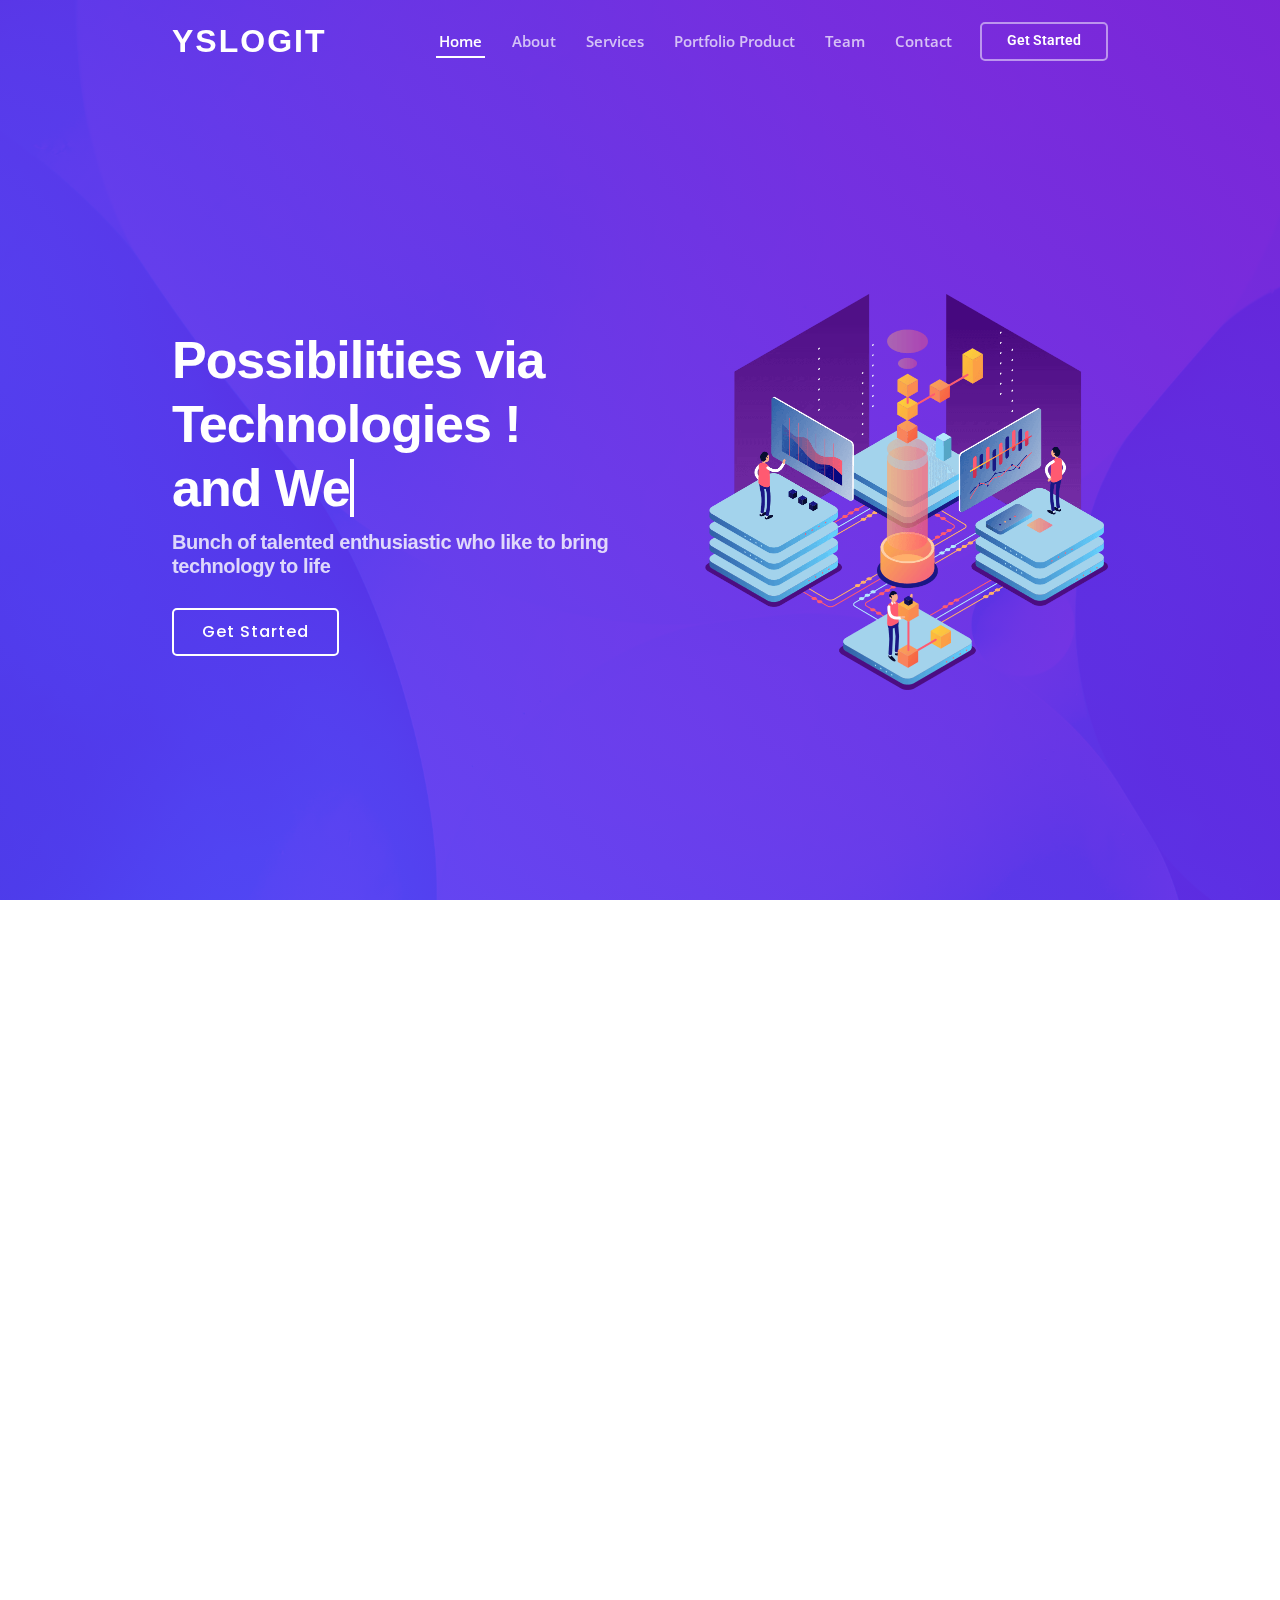
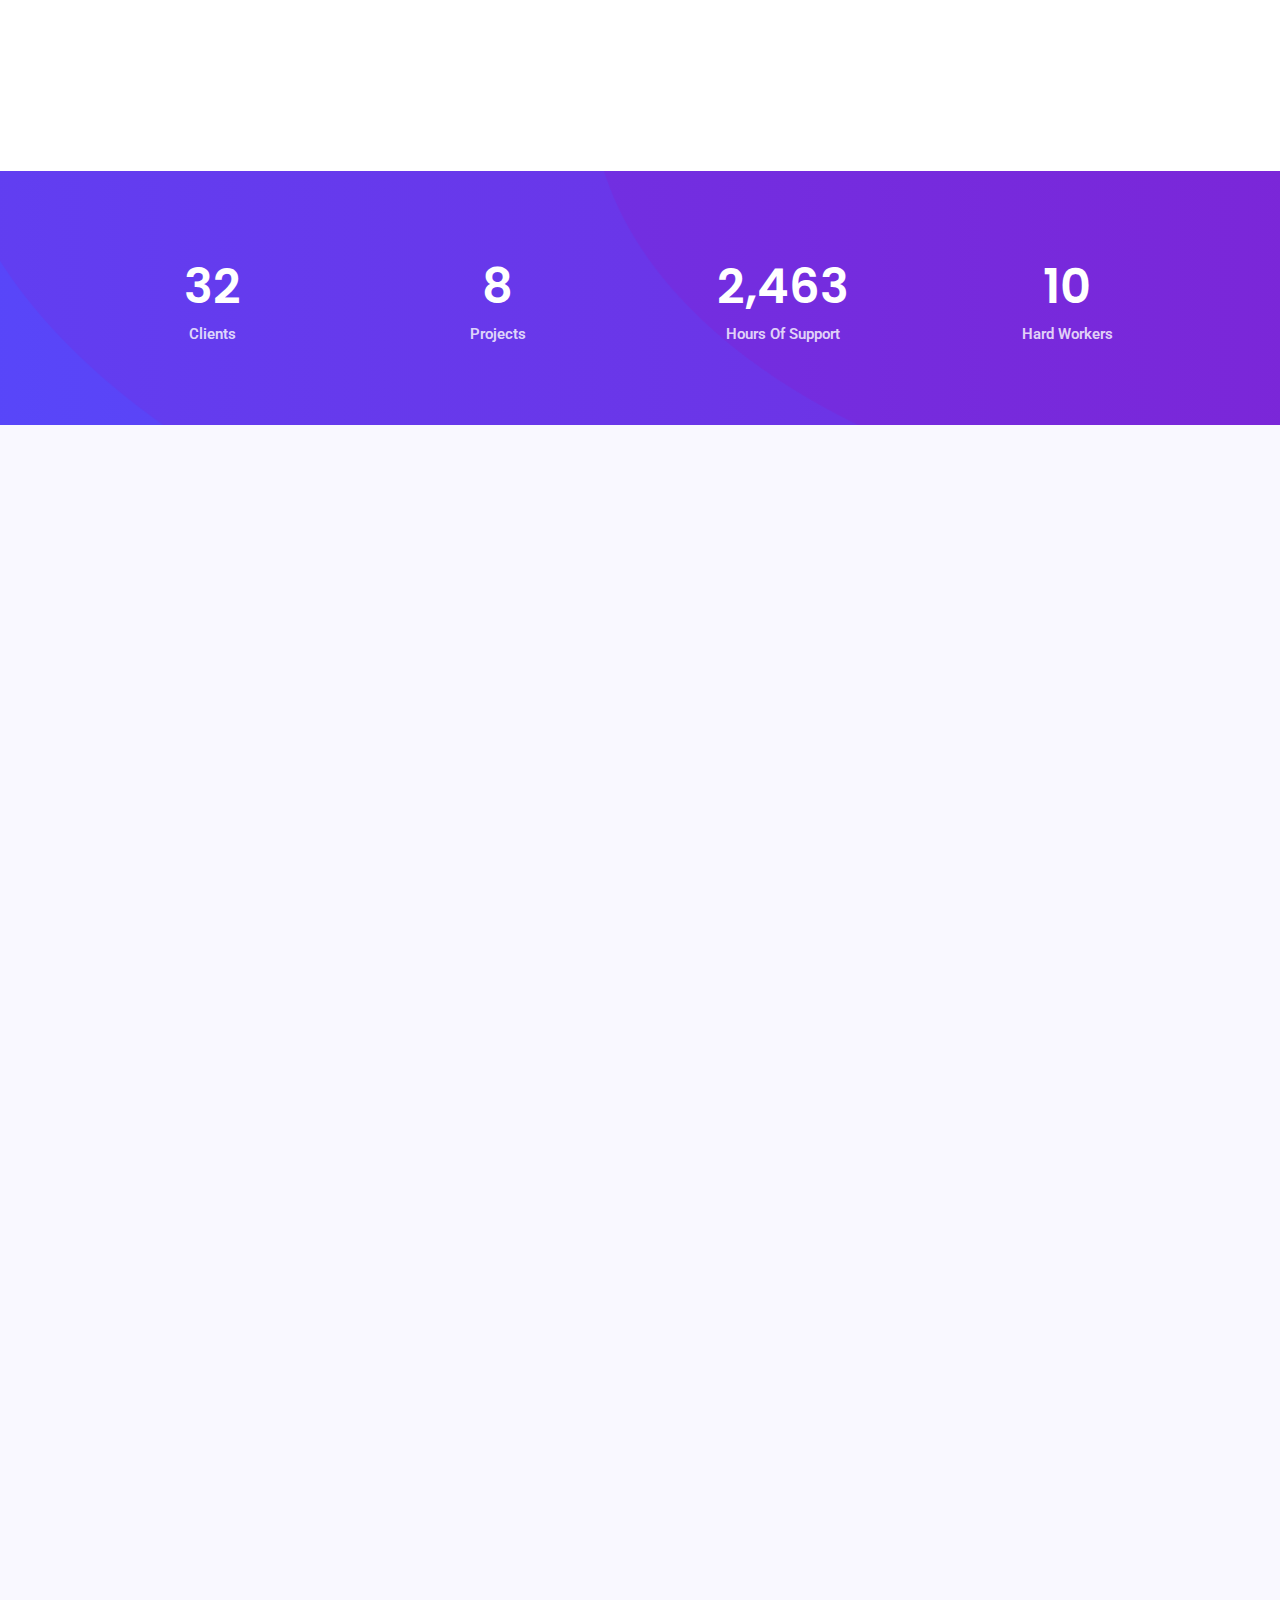
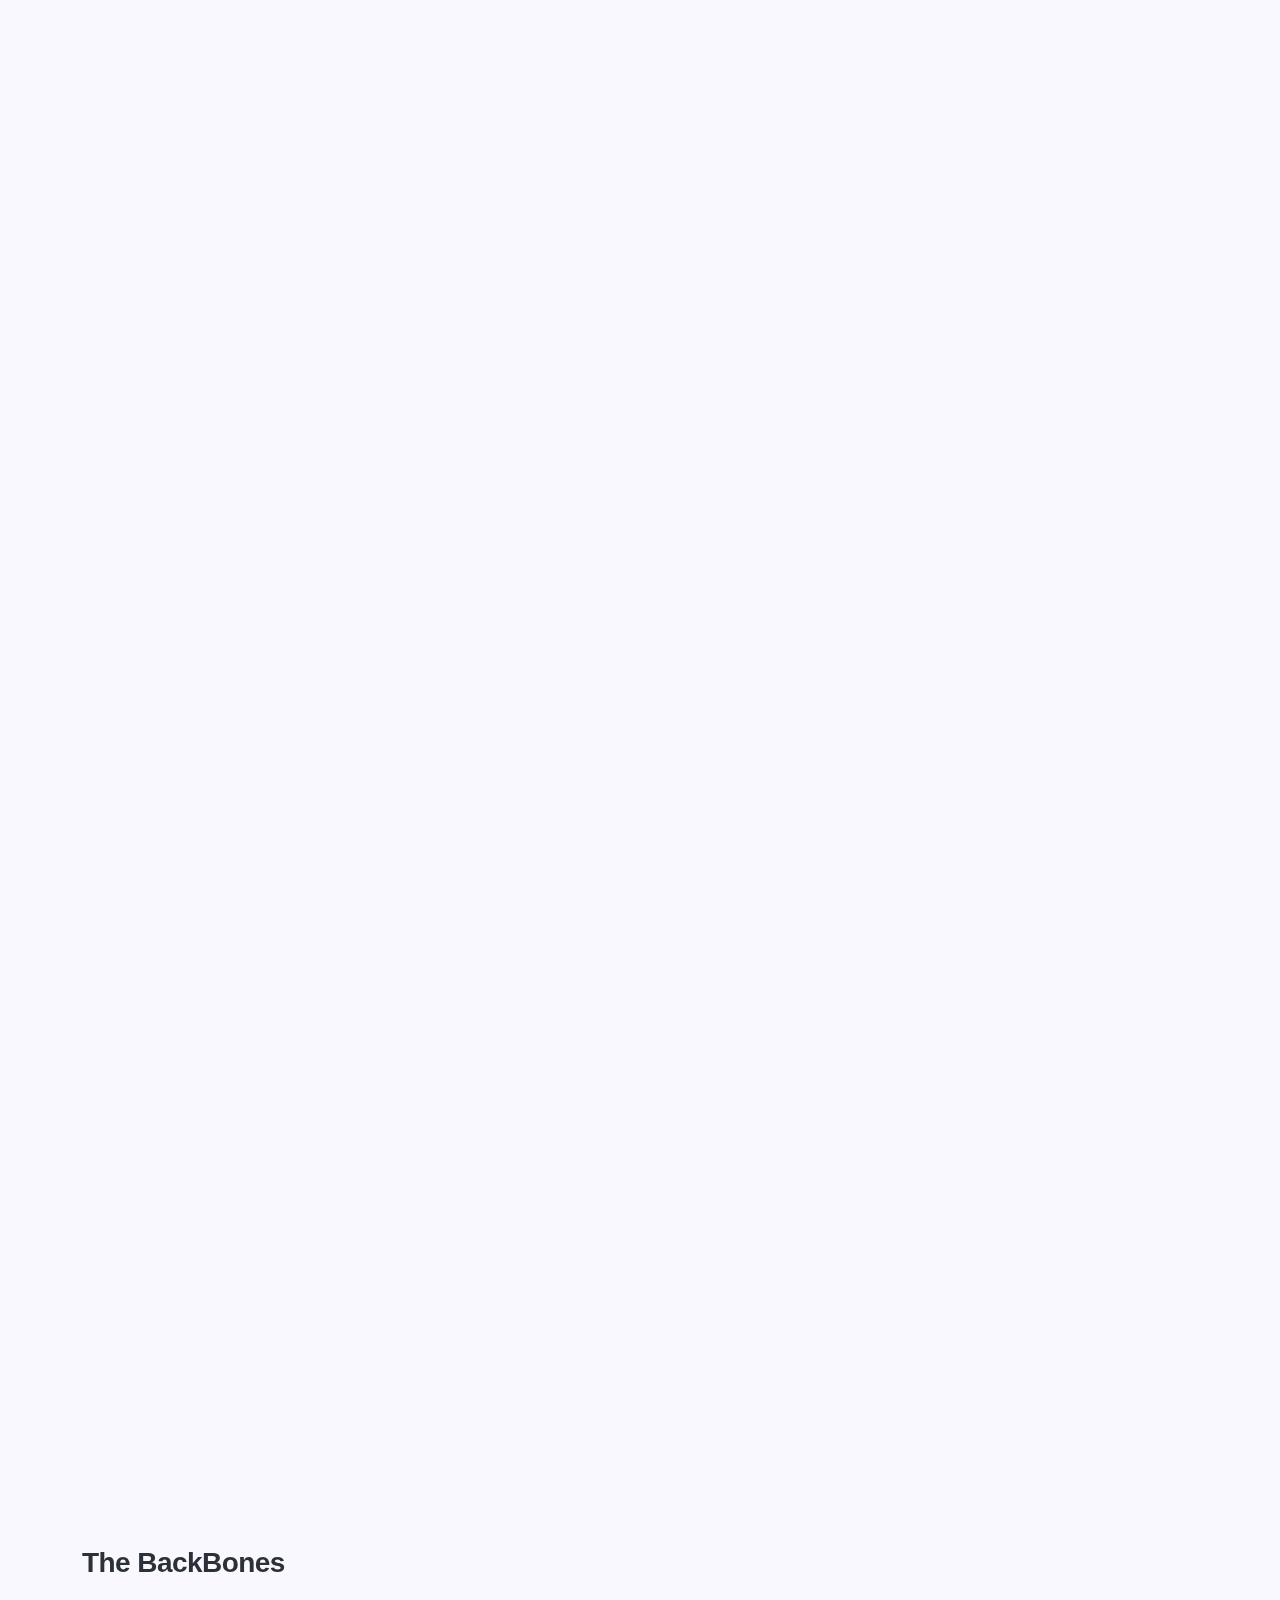
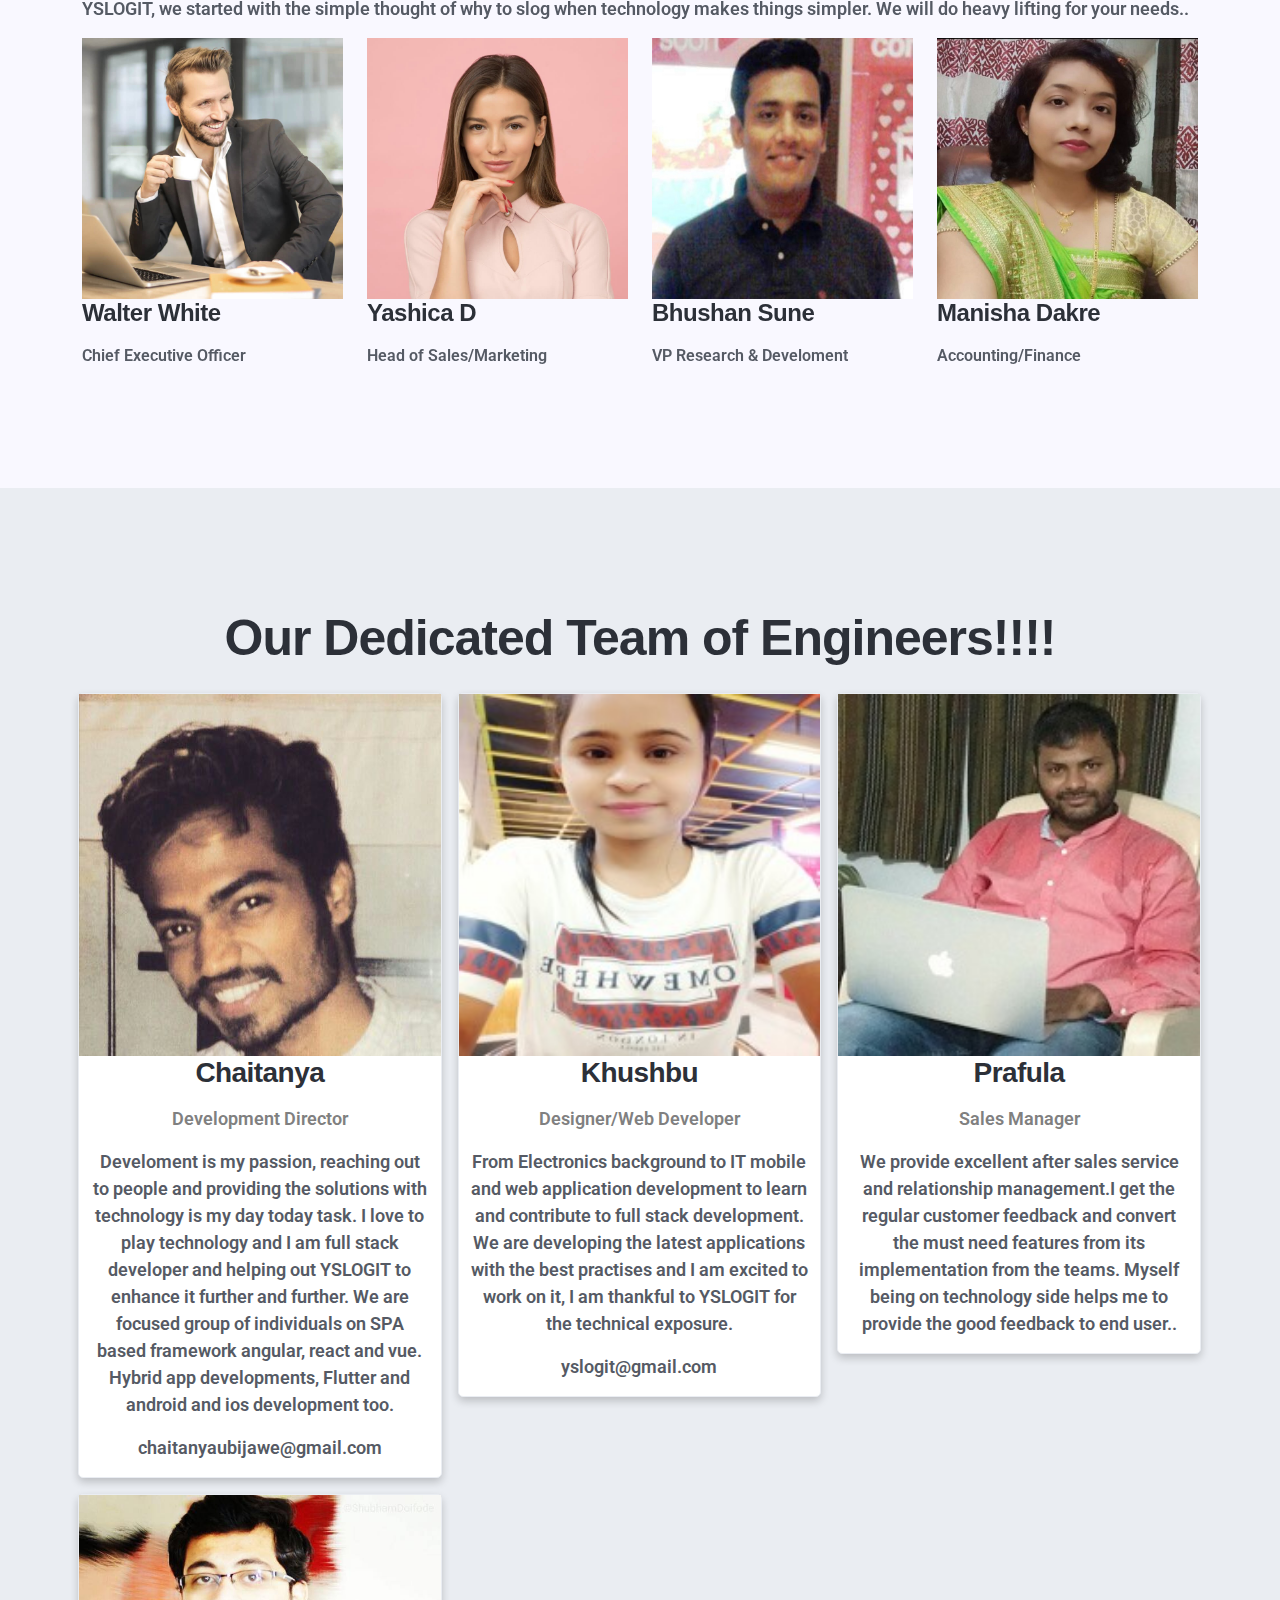
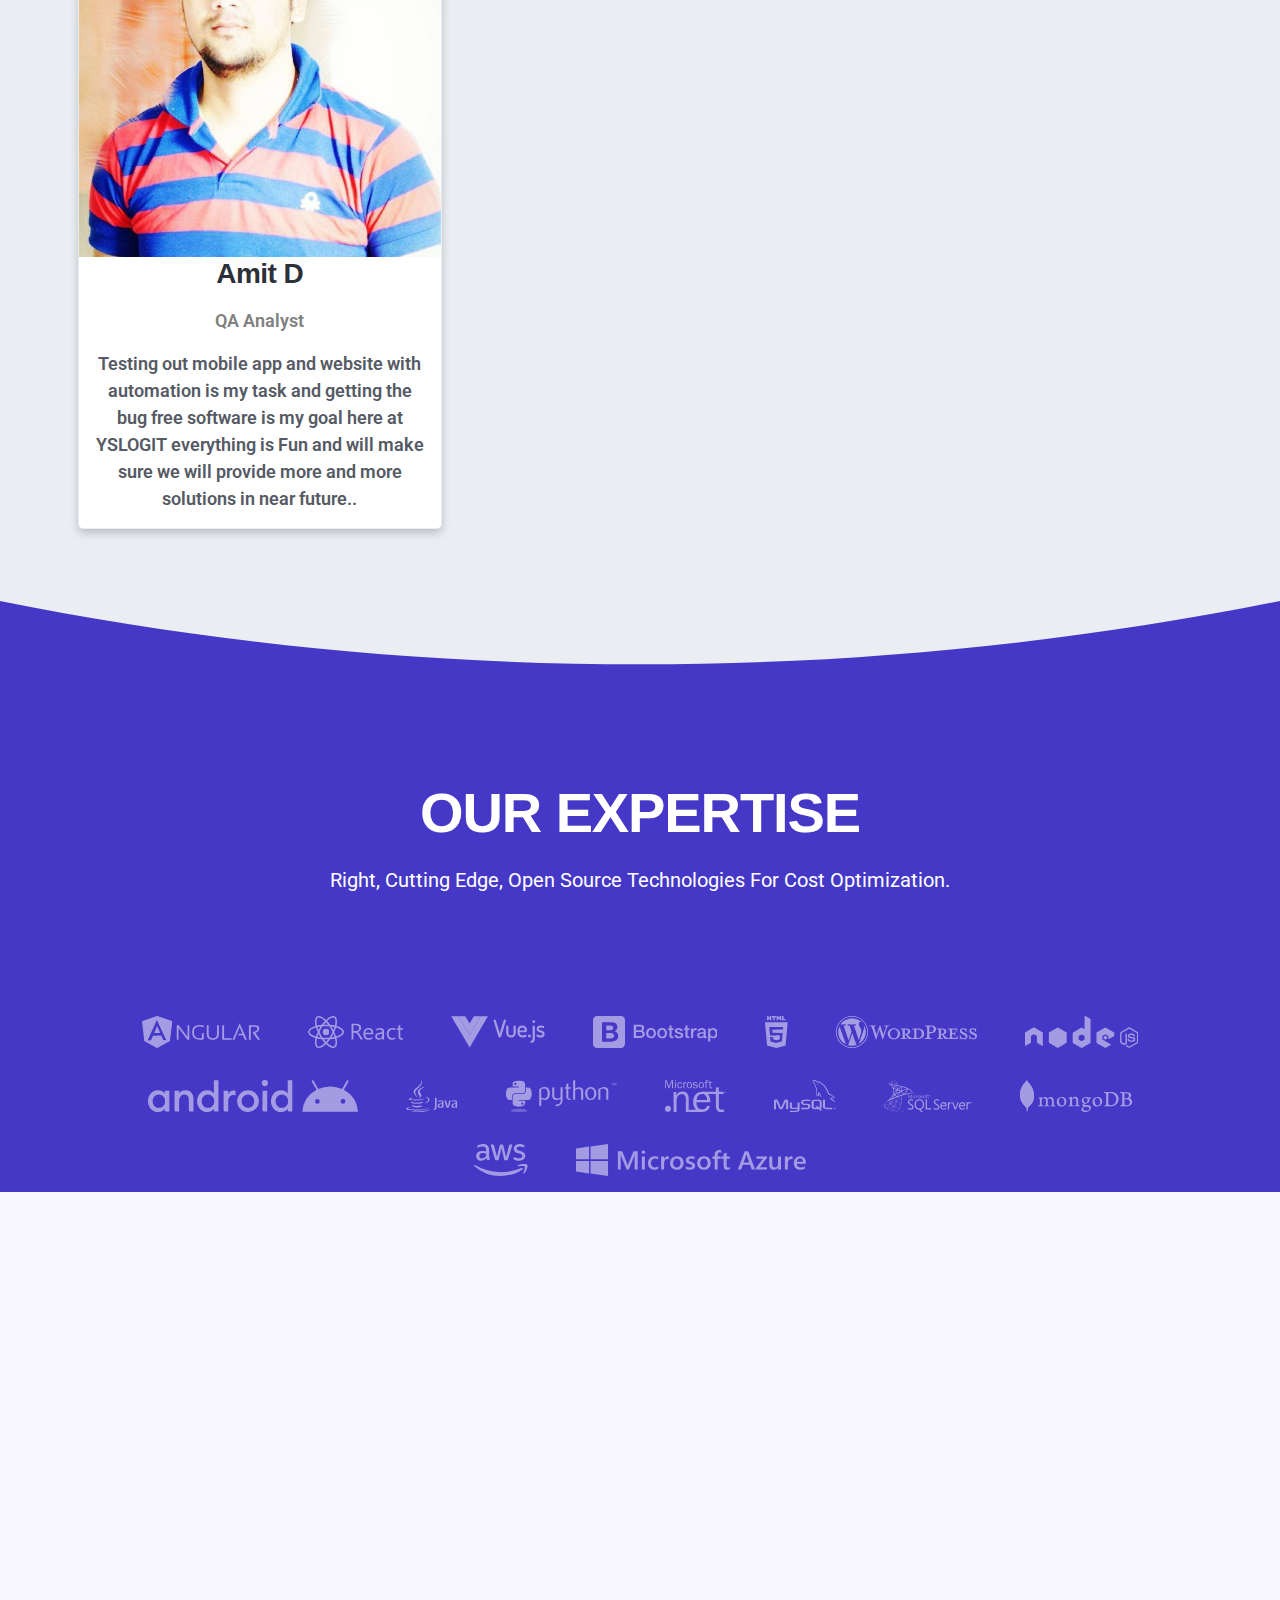
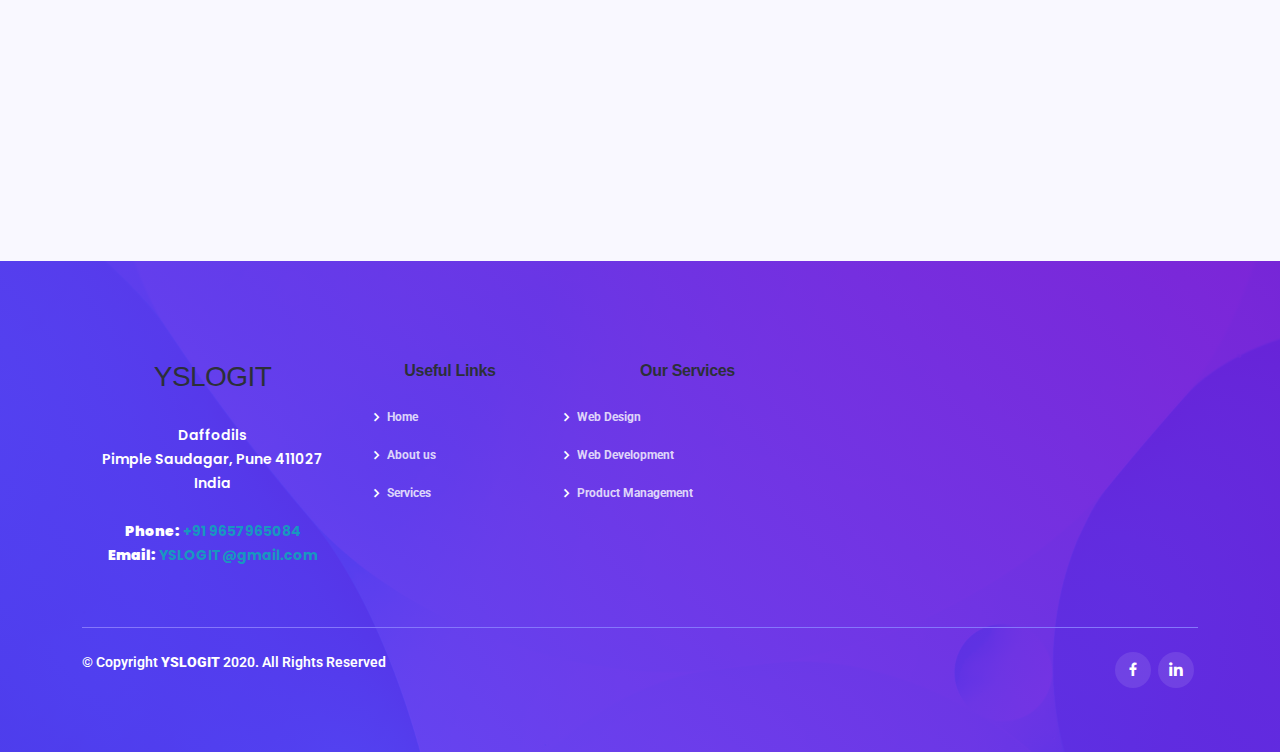
==== index.html @ 1077dcb8 "adding khushbu" ====
<!DOCTYPE html>
<html lang="en">

<head>
  <meta charset="utf-8">
  <meta content="width=device-width, initial-scale=1.0" name="viewport">

  <title>YSLOGIT</title>
  
  <meta content="YSLOGIT, yslogit, APP development" name="keywords">
    <meta name="description" content="YSLOGIT, yslogit,We deliver Mobile apps to help you build a great online presence for your business which will convert visitors into users and grow your business">
    <meta name="author" content="yslogit">
	
  <!-- Favicons -->
  <link href="assets/img/favicon1.png" rel="icon">
  <link href="assets/img/apple-touch-icon.png" rel="apple-touch-icon">

  <!-- Google Fonts -->
  <link href="https://fonts.googleapis.com/css?family=Open+Sans:300,300i,400,400i,600,600i,700,700i|Roboto:300,300i,400,400i,500,500i,600,600i,700,700i|Poppins:300,300i,400,400i,500,500i,600,600i,700,700i" rel="stylesheet">

  <!-- Vendor CSS Files -->
  <link href="assets/vendor/bootstrap/css/bootstrap.min.css" rel="stylesheet">
  <link href="assets/vendor/icofont/icofont.min.css" rel="stylesheet">
  <link href="assets/vendor/boxicons/css/boxicons.min.css" rel="stylesheet">
  <link href="assets/vendor/owl.carousel/assets/owl.carousel.min.css" rel="stylesheet">
  <link href="assets/vendor/venobox/venobox.css" rel="stylesheet">
  <link href="assets/vendor/aos/aos.css" rel="stylesheet">
  <link rel="stylesheet" href="https://unpkg.com/aos@next/dist/aos.css" />
  <!-- Template Main CSS File -->
  <link href="assets/css/style.css" rel="stylesheet">
    <!-- Custom styles for this template -->
    <link href="css/new-age.min.css" rel="stylesheet">
   <link href="css/theme.css" rel="stylesheet">
  
</head>

<body>

  <!-- ======= Header ======= -->
  <header id="header" class="fixed-top ">
    <div class="container-fluid">

      <div class="row justify-content-center">
        <div class="col-xl-9 d-flex align-items-center">
          <h1 class="logo mr-auto"><a href="index.html">YSLOGIT</a></h1>
          <!-- Uncomment below if you prefer to use an image logo -->
           <!--<a href="index.html" class="logo mr-auto"><img src="assets/img/yogilogo.jpg" alt="" class="img-fluid"></a> -->

          <nav class="nav-menu d-none d-lg-block">
            <ul>
              <li class="active"><a href="index.html">Home</a></li>
              <li><a href="#about">About</a></li>
              <li><a href="#services">Services</a></li>
              <li><a href="apps/index.html">Portfolio Product</a></li>
              <li><a href="#team">Team</a></li>
              <!--li class="drop-down"><a href="">Drop Down</a>
                <ul>
                  <li><a href="#">Drop Down 1</a></li>
                  <li class="drop-down"><a href="#">Deep Drop Down</a>
                    <ul>
                      <li><a href="#">Deep Drop Down 1</a></li>
                      <li><a href="#">Deep Drop Down 2</a></li>
                      <li><a href="#">Deep Drop Down 3</a></li>
                      <li><a href="#">Deep Drop Down 4</a></li>
                      <li><a href="#">Deep Drop Down 5</a></li>
                    </ul>
                  </li>
                  <li><a href="#">Drop Down 2</a></li>
                  <li><a href="#">Drop Down 3</a></li>
                  <li><a href="#">Drop Down 4</a></li>
                </ul>
              </li-->
              <li><a href="#contact">Contact</a></li>

            </ul>
          </nav><!-- .nav-menu -->

          <a href="#about" class="get-started-btn scrollto">Get Started</a>
        </div>
      </div>

    </div>
  </header><!-- End Header -->

  <!-- ======= Hero Section ======= -->
  <section id="hero" class="d-flex align-items-center">

    <div class="container-fluid" data-aos="fade-up">
      <div class="row justify-content-center">
        <div class="col-xl-5 col-lg-6 pt-3 pt-lg-0 order-2 order-lg-1 d-flex flex-column justify-content-center">
          <h1>Possibilities via Technologies !</h1>
  <h1>
  <a href="" class="typewrite" data-period="2000" data-type='[ "and We are YSLOGIT ", "Connected World !", "Connected Life !","Your Vision, Our goal !", "We Code 01010 !", "Lets do it !" ]'>
    <span class="wrap"></span>
  </a>
</h1>
          <h2>Bunch of talented enthusiastic who like to bring technology to life</h2>
          <div><a href="#about" class="btn-get-started scrollto">Get Started</a></div>
        </div>
        <div class="col-xl-4 col-lg-6 order-1 order-lg-2 hero-img" data-aos="zoom-in" data-aos-delay="150">
          <img src="assets/img/hero-img.png" class="img-fluid animated" alt="">
        </div>
      </div>
    </div>

  </section><!-- End Hero -->

  <main id="main">

    <!-- ======= About Section ======= -->
    <section id="about" class="about">
      <div class="container">

        <div class="row">
          <div class="col-lg-6 order-1 order-lg-2" data-aos="zoom-in" data-aos-delay="150">
            <img src="assets/img/about.png" class="img-fluid" alt="">
          </div>
          <div class="col-lg-6 pt-4 pt-lg-0 order-2 order-lg-1 content" data-aos="fade-right">
            <h3>Partners to achieve your development goals</h3>
            <p class="font-italic">
              Technology always carries the greater responsibility of being utilized and efficiently to solve the day-to-day problems.
            </p>
            <ul>
              <li><i class="icofont-check-circled"></i> Customer is our first priority. </li>
			  <li><i class="icofont-check-circled"></i> Agile Open Source development. </li>
              <li><i class="icofont-check-circled"></i> With you from inception to go-live.</li>
			  <li><i class="icofont-check-circled"></i> Karma driven is our buzzword.</li>
			  <li><i class="icofont-check-circled"></i> Product development.</li>
			  <li><i class="icofont-check-circled"></i> Hybrid app development.</li>
			  <li><i class="icofont-check-circled"></i> Android app development.</li>
			  <li><i class="icofont-check-circled"></i> SPA frameworks angular, react, vue.js</li>
			  <li><i class="icofont-check-circled"></i> Google Flutter apps.</li>
			  <li><i class="icofont-check-circled"></i> WordPress development.</li>
			  <li><i class="icofont-check-circled"></i> Remote Resource 100% dedicated to your work.</li>
              <li><i class="icofont-check-circled"></i> Developers friendly and Great workplace in true sense.</li>
            </ul>
            <a href="#services" class="read-more">Read More <i class="icofont-long-arrow-right"></i></a>
          </div>
        </div>

      </div>
    </section><!-- End About Section -->

    <!-- ======= Counts Section ======= -->
    <section id="counts" class="counts">
      <div class="container">

        <div class="row counters">

          <div class="col-lg-3 col-6 text-center">
            <span data-toggle="counter-up">32</span>
            <p>Clients</p>
          </div>

          <div class="col-lg-3 col-6 text-center">
            <span data-toggle="counter-up">8</span>
            <p>Projects</p>
          </div>

          <div class="col-lg-3 col-6 text-center">
            <span data-toggle="counter-up">2,463</span>
            <p>Hours Of Support</p>
          </div>

          <div class="col-lg-3 col-6 text-center">
            <span data-toggle="counter-up">10</span>
            <p>Hard Workers</p>
          </div>

        </div>

      </div>
    </section><!-- End Counts Section -->

    <!-- ======= Services Section ======= -->
    <section id="services" class="services section-bg">
      <div class="container" data-aos="fade-up">

        <div class="section-title">
          <h2>Services</h2>
          <p>We are glad to offer you our services with commitment and ownership.</p>
        </div>

        <div class="row">
          <div class="col-lg-4 col-md-6 d-flex align-items-stretch" data-aos="zoom-in" data-aos-delay="100">
            <div class="icon-box iconbox-blue">
              <div class="icon">
                <svg width="100" height="100" viewBox="0 0 600 600" xmlns="http://www.w3.org/2000/svg">
                  <path stroke="none" stroke-width="0" fill="#f5f5f5" d="M300,521.0016835830174C376.1290562159157,517.8887921683347,466.0731472004068,529.7835943286574,510.70327084640275,468.03025145048787C554.3714126377745,407.6079735673963,508.03601936045806,328.9844924480964,491.2728898941984,256.3432110539036C474.5976632858925,184.082847569629,479.9380746630129,96.60480741107993,416.23090153303,58.64404602377083C348.86323505073057,18.502131276798302,261.93793281208167,40.57373210992963,193.5410806939664,78.93577620505333C130.42746243093433,114.334589627462,98.30271207620316,179.96522072025542,76.75703585869454,249.04625023123273C51.97151888228291,328.5150500222984,13.704378332031375,421.85034740162234,66.52175969318436,486.19268352777647C119.04800174914682,550.1803526380478,217.28368757567262,524.383925680826,300,521.0016835830174"></path>
                </svg>
                <i class="bx bxl-dribbble"></i>
              </div>
              <h4><a href="">Web/Mobile App Development</a></h4>
              <p>The experience professional to serve you better, doing web, android and ios Developments</p>
            </div>
          </div>

          <div class="col-lg-4 col-md-6 d-flex align-items-stretch mt-4 mt-md-0" data-aos="zoom-in" data-aos-delay="200">
            <div class="icon-box iconbox-orange ">
              <div class="icon">
                <svg width="100" height="100" viewBox="0 0 600 600" xmlns="http://www.w3.org/2000/svg">
                  <path stroke="none" stroke-width="0" fill="#f5f5f5" d="M300,582.0697525312426C382.5290701553225,586.8405444964366,449.9789794690241,525.3245884688669,502.5850820975895,461.55621195738473C556.606425686781,396.0723002908107,615.8543463187945,314.28637112970534,586.6730223649479,234.56875336149918C558.9533121215079,158.8439757836574,454.9685369536778,164.00468322053177,381.49747125262974,130.76875717737553C312.15926192815925,99.40240125094834,248.97055460311594,18.661163978235184,179.8680185752513,50.54337015887873C110.5421016452524,82.52863877960104,119.82277516462835,180.83849132639028,109.12597500060166,256.43424936330496C100.08760227029461,320.3096726198365,92.17705696193138,384.0621239912766,124.79988738764834,439.7174275375508C164.83382741302287,508.01625554203684,220.96474134820875,577.5009287672846,300,582.0697525312426"></path>
                </svg>
                <i class="bx bx-file"></i>
              </div>
              <h4><a href="">J2EE Consultancy/Architecture services</a></h4>
              <p>Strong industry professional, with great experience to help you better</p>
            </div>
          </div>

          <div class="col-lg-4 col-md-6 d-flex align-items-stretch mt-4 mt-lg-0" data-aos="zoom-in" data-aos-delay="300">
            <div class="icon-box iconbox-pink">
              <div class="icon">
                <svg width="100" height="100" viewBox="0 0 600 600" xmlns="http://www.w3.org/2000/svg">
                  <path stroke="none" stroke-width="0" fill="#f5f5f5" d="M300,541.5067337569781C382.14930387511276,545.0595476570109,479.8736841581634,548.3450877840088,526.4010558755058,480.5488172755941C571.5218469581645,414.80211281144784,517.5187510058486,332.0715597781072,496.52539010469104,255.14436215662573C477.37192572678356,184.95920475031193,473.57363656557914,105.61284051026155,413.0603344069578,65.22779650032875C343.27470386102294,18.654635553484475,251.2091493199835,5.337323636656869,175.0934190732945,40.62881213300186C97.87086631185822,76.43348514350839,51.98124368387456,156.15599469081315,36.44837278890362,239.84606092416172C21.716077023791087,319.22268207091537,43.775223500013084,401.1760424656574,96.891909868211,461.97329694683043C147.22146801428983,519.5804099606455,223.5754009179313,538.201503339737,300,541.5067337569781"></path>
                </svg>
                <i class="bx bx-tachometer"></i>
              </div>
              <h4><a href="">Re-factoring - Making your existing applications scalable/quicker Applications</a></h4>
              <p>Let us help you, to re-factor your existing application to be more scalable and responsive</p>
            </div>
          </div>

          <div class="col-lg-4 col-md-6 d-flex align-items-stretch mt-4" data-aos="zoom-in" data-aos-delay="100">
            <div class="icon-box iconbox-yellow">
              <div class="icon">
                <svg width="100" height="100" viewBox="0 0 600 600" xmlns="http://www.w3.org/2000/svg">
                  <path stroke="none" stroke-width="0" fill="#f5f5f5" d="M300,503.46388370962813C374.79870501325706,506.71871716319447,464.8034551963731,527.1746412648533,510.4981551193396,467.86667711651364C555.9287308511215,408.9015244558933,512.6030010748507,327.5744911775523,490.211057578863,256.5855673507754C471.097692560561,195.9906835881958,447.69079081568157,138.11976852964426,395.19560036434837,102.3242989838813C329.3053358748298,57.3949838291264,248.02791733380457,8.279543830951368,175.87071277845988,42.242879143198664C103.41431057327972,76.34704239035025,93.79494320519305,170.9812938413882,81.28167332365135,250.07896920659033C70.17666984294237,320.27484674793965,64.84698225790005,396.69656628748305,111.28512138212992,450.4950937839243C156.20124167950087,502.5303643271138,231.32542653798444,500.4755392045468,300,503.46388370962813"></path>
                </svg>
                <i class="bx bx-layer"></i>
              </div>
              <h4><a href="">OpenSource Stack</a></h4>
              <p>Opersource projects as per your need - java, google cloud, azure, amazon web services</p>
            </div>
          </div>

          <div class="col-lg-4 col-md-6 d-flex align-items-stretch mt-4" data-aos="zoom-in" data-aos-delay="200">
            <div class="icon-box iconbox-red">
              <div class="icon">
                <svg width="100" height="100" viewBox="0 0 600 600" xmlns="http://www.w3.org/2000/svg">
                  <path stroke="none" stroke-width="0" fill="#f5f5f5" d="M300,532.3542879108572C369.38199826031484,532.3153073249985,429.10787420159085,491.63046689027357,474.5244479745417,439.17860296908856C522.8885846962883,383.3225815378663,569.1668002868075,314.3205725914397,550.7432151929288,242.7694973846089C532.6665558377875,172.5657663291529,456.2379748765914,142.6223662098291,390.3689995646985,112.34683881706744C326.66090330228417,83.06452184765237,258.84405631176094,53.51806209861945,193.32584062364296,78.48882559362697C121.61183558270385,105.82097193414197,62.805066853699245,167.19869350419734,48.57481801355237,242.6138429142374C34.843463184063346,315.3850353017275,76.69343916112496,383.4422959591041,125.22947124332185,439.3748458443577C170.7312796277747,491.8107796887764,230.57421082200815,532.3932930995766,300,532.3542879108572"></path>
                </svg>
                <i class="bx bx-slideshow"></i>
              </div>
              <h4><a href="">UX/UI Engineering</a></h4>
              <p>UX/UI service to your product with great individual experience around.</p>
            </div>
          </div>
          <div class="col-lg-4 col-md-6 d-flex align-items-stretch mt-4" data-aos="zoom-in" data-aos-delay="200">
            <div class="icon-box iconbox-red">
              <div class="icon">
                <svg width="100" height="100" viewBox="0 0 600 600" xmlns="http://www.w3.org/2000/svg">
                  <path stroke="none" stroke-width="0" fill="#f5f5f5" d="M300,532.3542879108572C369.38199826031484,532.3153073249985,429.10787420159085,491.63046689027357,474.5244479745417,439.17860296908856C522.8885846962883,383.3225815378663,569.1668002868075,314.3205725914397,550.7432151929288,242.7694973846089C532.6665558377875,172.5657663291529,456.2379748765914,142.6223662098291,390.3689995646985,112.34683881706744C326.66090330228417,83.06452184765237,258.84405631176094,53.51806209861945,193.32584062364296,78.48882559362697C121.61183558270385,105.82097193414197,62.805066853699245,167.19869350419734,48.57481801355237,242.6138429142374C34.843463184063346,315.3850353017275,76.69343916112496,383.4422959591041,125.22947124332185,439.3748458443577C170.7312796277747,491.8107796887764,230.57421082200815,532.3932930995766,300,532.3542879108572"></path>
                </svg>
                <i class="bx bx-slideshow"></i>
              </div>
              <h4><a href="">Quality Assurance</a></h4>
              <p>You build we brake, our expertise on automation testing with selenium, cypress, protractor</p>
            </div>
          </div>
          <div class="col-lg-4 col-md-6 d-flex align-items-stretch mt-4" data-aos="zoom-in" data-aos-delay="300">
            <div class="icon-box iconbox-teal">
              <div class="icon">
                <svg width="100" height="100" viewBox="0 0 600 600" xmlns="http://www.w3.org/2000/svg">
                  <path stroke="none" stroke-width="0" fill="#f5f5f5" d="M300,566.797414625762C385.7384707136149,576.1784315230908,478.7894351017131,552.8928747891023,531.9192734346935,484.94944893311C584.6109503024035,417.5663521118492,582.489472248146,322.67544863468447,553.9536738515405,242.03673114598146C529.1557734026468,171.96086150256528,465.24506316201064,127.66468636344209,395.9583748389544,100.7403814666027C334.2173773831606,76.7482773500951,269.4350130405921,84.62216499799875,207.1952322260088,107.2889140133804C132.92018162631612,134.33871894543012,41.79353780512637,160.00259165414826,22.644507872594943,236.69541883565114C3.319112789854554,314.0945973066697,72.72355303640163,379.243833228382,124.04198916343866,440.3218312028393C172.9286146004772,498.5055451809895,224.45579914871206,558.5317968840102,300,566.797414625762"></path>
                </svg>
                <i class="bx bx-arch"></i>
              </div>
              <h4><a href="">Product and software Development</a></h4>
              <p>We build products to reach out to people and serve them better. You can also get your product development done with us.</p>
            </div>
          </div>

        </div>

      </div>
    </section><!-- End Services Section -->

    <!-- ======= Features Section ======= 
    <section id="features" class="features">
      <div class="container" data-aos="fade-up">

        <div class="section-title">
          <h2>Features</h2>
          <p>Magnam dolores commodi suscipit. Necessitatibus eius consequatur ex aliquid fuga eum quidem. Sit sint consectetur velit. Quisquam quos quisquam cupiditate. Et nemo qui impedit suscipit alias ea. Quia fugiat sit in iste officiis commodi quidem hic quas.</p>
        </div>

        <div class="row">
          <div class="col-lg-6 order-2 order-lg-1 d-flex flex-column align-items-lg-center">
            <div class="icon-box mt-5 mt-lg-0" data-aos="fade-up" data-aos-delay="100">
              <i class="bx bx-receipt"></i>
              <h4>Est labore ad</h4>
              <p>Consequuntur sunt aut quasi enim aliquam quae harum pariatur laboris nisi ut aliquip</p>
            </div>
            <div class="icon-box mt-5" data-aos="fade-up" data-aos-delay="200">
              <i class="bx bx-cube-alt"></i>
              <h4>Harum esse qui</h4>
              <p>Excepteur sint occaecat cupidatat non proident, sunt in culpa qui officia deserunt</p>
            </div>
            <div class="icon-box mt-5" data-aos="fade-up" data-aos-delay="300">
              <i class="bx bx-images"></i>
              <h4>Aut occaecati</h4>
              <p>Aut suscipit aut cum nemo deleniti aut omnis. Doloribus ut maiores omnis facere</p>
            </div>
            <div class="icon-box mt-5" data-aos="fade-up" data-aos-delay="400">
              <i class="bx bx-shield"></i>
              <h4>Beatae veritatis</h4>
              <p>Expedita veritatis consequuntur nihil tempore laudantium vitae denat pacta</p>
            </div>
          </div>
          <div class="image col-lg-6 order-1 order-lg-2 " data-aos="zoom-in" data-aos-delay="100">
            <img src="assets/img/features.svg" alt="" class="img-fluid">
          </div>
        </div>

      </div>
    </section><!-- End Features Section -->

    <!-- ======= Testimonials Section ======= -->
    <section id="testimonials" class="testimonials section-bg">
      <div class="container" data-aos="fade-up">

        <div class="section-title">
          <h2>Testimonials</h2>
          <p>What our client talks about us, are the </p>
        </div>

        <div class="owl-carousel testimonials-carousel">

          <div class="testimonial-item">
            <p>
              <i class="bx bxs-quote-alt-left quote-icon-left"></i>
              Our partnership happend by coincidence. We were looking for technology providers for our partially done product, with involvement of YSOLOGIT we could reach to our milestone and touched our deadline.. I wish YSLOGIT best luck and looking for more engagement going forward.  .
              <i class="bx bxs-quote-alt-right quote-icon-right"></i>
            </p>
            <img src="assets/img/testimonials/testimonials-1.jpg" class="testimonial-img" alt="">
            <h3>Arya Rahul</h3>
            <h4>Ceo &amp; Founder</h4>
          </div>

          <div class="testimonial-item">
            <p>
              <i class="bx bxs-quote-alt-left quote-icon-left"></i>
              It was on web application security that we got the consultation and It was great to be part of such lively team. 
              <i class="bx bxs-quote-alt-right quote-icon-right"></i>
            </p>
            <img src="assets/img/testimonials/testimonials-2.jpg" class="testimonial-img" alt="">
            <h3>Nivruti</h3>
            <h4>Architect</h4>
          </div>

          <div class="testimonial-item">
            <p>
              <i class="bx bxs-quote-alt-left quote-icon-left"></i>
              We are the first shop onboarded on the platform created by YSLOGIT and I am feeling the part of this team already. YSLOGIT have great milestone to achieve..
              <i class="bx bxs-quote-alt-right quote-icon-right"></i>
            </p>
            <img src="assets/img/testimonials/testimonials-3.jpg" class="testimonial-img" alt="">
            <h3>Neeraj from Panna</h3>
            <h4>Store Owner</h4>
          </div>

          <div class="testimonial-item">
            <p>
              <i class="bx bxs-quote-alt-left quote-icon-left"></i>
              I always look forward to work with YSLOGIT, it is always value add to me..
              <i class="bx bxs-quote-alt-right quote-icon-right"></i>
            </p>
            <img src="assets/img/testimonials/testimonials-4.jpg" class="testimonial-img" alt="">
            <h3>Anil</h3>
            <h4>Freelancer</h4>
          </div>

          <div class="testimonial-item">
            <p>
              <i class="bx bxs-quote-alt-left quote-icon-left"></i>
              We have done our Product development from YSLOGIT and we are feeling lucky to come across YSLOGIT. We have got so many features and nfr requirement that we did not even think of. Thanks for your honesty and dedication towards doing business. 
              <i class="bx bxs-quote-alt-right quote-icon-right"></i>
            </p>
            <img src="assets/img/testimonials/testimonials-5.jpg" class="testimonial-img" alt="">
            <h3>Prashant</h3>
            <h4>Entrepreneur</h4>
          </div>

        </div>

      </div>
    </section><!-- End Testimonials Section -->

    <!-- ======= Portfolio Section ======= 
    <section id="portfolio" class="portfolio">
      <div class="container" data-aos="fade-up">

        <div class="section-title">
          <h2>Portfolio</h2>
          <p>Magnam dolores commodi suscipit. Necessitatibus eius consequatur ex aliquid fuga eum quidem. Sit sint consectetur velit. Quisquam quos quisquam cupiditate. Et nemo qui impedit suscipit alias ea. Quia fugiat sit in iste officiis commodi quidem hic quas.</p>
        </div>

        <div class="row">
          <div class="col-lg-12 d-flex justify-content-center">
            <ul id="portfolio-flters">
              <li data-filter="*" class="filter-active">All</li>
              <li data-filter=".filter-app">App</li>
              <li data-filter=".filter-card">Card</li>
              <li data-filter=".filter-web">Web</li>
            </ul>
          </div>
        </div>

        <div class="row portfolio-container">

          <div class="col-lg-4 col-md-6 portfolio-item filter-app">
            <div class="portfolio-wrap">
              <img src="assets/img/portfolio/portfolio-1.jpg" class="img-fluid" alt="">
              <div class="portfolio-info">
                <h4>App 1</h4>
                <p>App</p>
              </div>
              <div class="portfolio-links">
                <a href="assets/img/portfolio/portfolio-1.jpg" data-gall="portfolioGallery" class="venobox" title="App 1"><i class="bx bx-plus"></i></a>
                <a href="portfolio-details.html" title="More Details"><i class="bx bx-link"></i></a>
              </div>
            </div>
          </div>

          <div class="col-lg-4 col-md-6 portfolio-item filter-web">
            <div class="portfolio-wrap">
              <img src="assets/img/portfolio/portfolio-2.jpg" class="img-fluid" alt="">
              <div class="portfolio-info">
                <h4>Web 3</h4>
                <p>Web</p>
              </div>
              <div class="portfolio-links">
                <a href="assets/img/portfolio/portfolio-2.jpg" data-gall="portfolioGallery" class="venobox" title="Web 3"><i class="bx bx-plus"></i></a>
                <a href="portfolio-details.html" title="More Details"><i class="bx bx-link"></i></a>
              </div>
            </div>
          </div>

          <div class="col-lg-4 col-md-6 portfolio-item filter-app">
            <div class="portfolio-wrap">
              <img src="assets/img/portfolio/portfolio-3.jpg" class="img-fluid" alt="">
              <div class="portfolio-info">
                <h4>App 2</h4>
                <p>App</p>
              </div>
              <div class="portfolio-links">
                <a href="assets/img/portfolio/portfolio-3.jpg" data-gall="portfolioGallery" class="venobox" title="App 2"><i class="bx bx-plus"></i></a>
                <a href="portfolio-details.html" title="More Details"><i class="bx bx-link"></i></a>
              </div>
            </div>
          </div>

          <div class="col-lg-4 col-md-6 portfolio-item filter-card">
            <div class="portfolio-wrap">
              <img src="assets/img/portfolio/portfolio-4.jpg" class="img-fluid" alt="">
              <div class="portfolio-info">
                <h4>Card 2</h4>
                <p>Card</p>
              </div>
              <div class="portfolio-links">
                <a href="assets/img/portfolio/portfolio-4.jpg" data-gall="portfolioGallery" class="venobox" title="Card 2"><i class="bx bx-plus"></i></a>
                <a href="portfolio-details.html" title="More Details"><i class="bx bx-link"></i></a>
              </div>
            </div>
          </div>

          <div class="col-lg-4 col-md-6 portfolio-item filter-web">
            <div class="portfolio-wrap">
              <img src="assets/img/portfolio/portfolio-5.jpg" class="img-fluid" alt="">
              <div class="portfolio-info">
                <h4>Web 2</h4>
                <p>Web</p>
              </div>
              <div class="portfolio-links">
                <a href="assets/img/portfolio/portfolio-5.jpg" data-gall="portfolioGallery" class="venobox" title="Web 2"><i class="bx bx-plus"></i></a>
                <a href="portfolio-details.html" title="More Details"><i class="bx bx-link"></i></a>
              </div>
            </div>
          </div>

          <div class="col-lg-4 col-md-6 portfolio-item filter-app">
            <div class="portfolio-wrap">
              <img src="assets/img/portfolio/portfolio-6.jpg" class="img-fluid" alt="">
              <div class="portfolio-info">
                <h4>App 3</h4>
                <p>App</p>
              </div>
              <div class="portfolio-links">
                <a href="assets/img/portfolio/portfolio-6.jpg" data-gall="portfolioGallery" class="venobox" title="App 3"><i class="bx bx-plus"></i></a>
                <a href="portfolio-details.html" title="More Details"><i class="bx bx-link"></i></a>
              </div>
            </div>
          </div>

          <div class="col-lg-4 col-md-6 portfolio-item filter-card">
            <div class="portfolio-wrap">
              <img src="assets/img/portfolio/portfolio-7.jpg" class="img-fluid" alt="">
              <div class="portfolio-info">
                <h4>Card 1</h4>
                <p>Card</p>
              </div>
              <div class="portfolio-links">
                <a href="assets/img/portfolio/portfolio-7.jpg" data-gall="portfolioGallery" class="venobox" title="Card 1"><i class="bx bx-plus"></i></a>
                <a href="portfolio-details.html" title="More Details"><i class="bx bx-link"></i></a>
              </div>
            </div>
          </div>

          <div class="col-lg-4 col-md-6 portfolio-item filter-card">
            <div class="portfolio-wrap">
              <img src="assets/img/portfolio/portfolio-8.jpg" class="img-fluid" alt="">
              <div class="portfolio-info">
                <h4>Card 3</h4>
                <p>Card</p>
              </div>
              <div class="portfolio-links">
                <a href="assets/img/portfolio/portfolio-8.jpg" data-gall="portfolioGallery" class="venobox" title="Card 3"><i class="bx bx-plus"></i></a>
                <a href="portfolio-details.html" title="More Details"><i class="bx bx-link"></i></a>
              </div>
            </div>
          </div>

          <div class="col-lg-4 col-md-6 portfolio-item filter-web">
            <div class="portfolio-wrap">
              <img src="assets/img/portfolio/portfolio-9.jpg" class="img-fluid" alt="">
              <div class="portfolio-info">
                <h4>Web 3</h4>
                <p>Web</p>
              </div>
              <div class="portfolio-links">
                <a href="assets/img/portfolio/portfolio-9.jpg" data-gall="portfolioGallery" class="venobox" title="Web 3"><i class="bx bx-plus"></i></a>
                <a href="portfolio-details.html" title="More Details"><i class="bx bx-link"></i></a>
              </div>
            </div>
          </div>

        </div>

      </div>
    </section><!-- End Portfolio Section -->
	<section id="team" class="team section-bg">
      <div class="container aos-init aos-animate" data-aos="fade-up">
        <div class="section-header">
          <h3>The BackBones</h3>
          <p>YSLOGIT, we started with the simple thought of why to slog when technology makes things simpler. We will do heavy lifting for your needs..</p>
        </div>

        <div class="row">

          <div class="col-lg-3 col-md-6 aos-init aos-animate" data-aos="fade-up" data-aos-delay="100">
            <div class="member">
              <img src="assets/img/team-1.jpg" class="img-fluid" alt="">
              <div class="member-info">
                <div class="member-info-content">
                  <h4>Walter White</h4>
                  <span>Chief Executive Officer</span>
                  <div class="social">
                    <a href=""><i class="fa fa-twitter"></i></a>
                    <a href=""><i class="fa fa-facebook"></i></a>
                    <a href=""><i class="fa fa-google-plus"></i></a>
                    <a href=""><i class="fa fa-linkedin"></i></a>
                  </div>
                </div>
              </div>
            </div>
          </div>

          <div class="col-lg-3 col-md-6 aos-init aos-animate" data-aos="fade-up" data-aos-delay="200">
            <div class="member">
              <img src="assets/img/team-2.jpg" class="img-fluid" alt="">
              <div class="member-info">
                <div class="member-info-content">
                  <h4>Yashica D</h4>
                  <span>Head of Sales/Marketing</span>
                  <div class="social">
                    <a href=""><i class="fa fa-twitter"></i></a>
                    <a href=""><i class="fa fa-facebook"></i></a>
                    <a href=""><i class="fa fa-google-plus"></i></a>
                    <a href=""><i class="fa fa-linkedin"></i></a>
                  </div>
                </div>
              </div>
            </div>
          </div>

          <div class="col-lg-3 col-md-6 aos-init aos-animate" data-aos="fade-up" data-aos-delay="300">
            <div class="member">
              <img src="assets/img/bhushan-3.jpg" class="img-fluid" alt="">
              <div class="member-info">
                <div class="member-info-content">
                  <h4>Bhushan Sune</h4>
                  <span>VP Research & Develoment</span>
                  <div class="social">
                    <a href=""><i class="fa fa-twitter"></i></a>
                    <a href=""><i class="fa fa-facebook"></i></a>
                    <a href=""><i class="fa fa-google-plus"></i></a>
                    <a href=""><i class="fa fa-linkedin"></i></a>
                  </div>
                </div>
              </div>
            </div>
          </div>

          <div class="col-lg-3 col-md-6 aos-init aos-animate" data-aos="fade-up" data-aos-delay="400">
            <div class="member">
              <img src="assets/img/mani-4.jpg" class="img-fluid" alt="">
              <div class="member-info">
                <div class="member-info-content">
                  <h4>Manisha Dakre</h4>
                  <span>Accounting/Finance</span>
                  <div class="social">
                    <a href=""><i class="fa fa-twitter"></i></a>
                    <a href=""><i class="fa fa-facebook"></i></a>
                    <a href=""><i class="fa fa-google-plus"></i></a>
                    <a href=""><i class="fa fa-linkedin"></i></a>
                  </div>
                </div>
              </div>
            </div>
          </div>

        </div>

      </div>
    </section>
	<section class="contact bg-secondary" id="contact">
      <div class="container">
        <h2>Our Dedicated Team of Engineers!!!!</h2>
       <div class="row">
  <!--div class="column">
    <div class="card">
      <img src="img/yd.jpg" alt="Yogesh " style="width:100%">
      <div class="container"> 
        <h3>Yogesh </h3>
        <p class="title">Technical Evangelist</p>
        <p>YSLOGIT is a honest effort to provide cutting edge IT services to users. Every need have a solution and yes at <a href="yslogit.com" target="_blank">YSLOGIT</a>, we’re committed to finding quick and adoptable solutions for everything you need. You can trust that we’re here to provide you all the tools you need to make things much easier. Get started with us today and see the impact of our addition to your goals.</p>
        <p>ideasyogi@gmail.com</p> 
        <!--p><button class="button" onclick="alert('Call up yogi @ 9657965084')">Contact</button></p>
      </div>
    </div>
  </div-->

  <div class="column">
    <div class="card">
      <img src="img/cb.jpg" alt="Chetan Bijave" style="width:100%">
      <div class="container">
        <h3>Chaitanya</h3>
        <p class="title">Development Director</p>
        <p>Develoment is my passion, reaching out to people and providing the solutions with technology is my day today task. I love to play technology and I am full stack developer and helping out YSLOGIT to enhance it further and further. We are focused group of individuals on SPA based framework angular, react and vue. Hybrid app developments, Flutter and android and ios development too. </p>
        <p>chaitanyaubijawe@gmail.com</p>
        <!--p><button class="button" onclick="alert('Call up yogi @ 9657965084')">Contact</button></p-->
      </div>
    </div>
  </div>

  <!--div class="column">
    <div class="card">
      <img src="img/rd.jpg" alt="Rashmi " style="width:100%">
      <div class="container">
        <h3>Rashmi </h3>
        <p class="title">Designer/Software Developer</p>
        <p>From Electronics background to IT mobile and web application development to learn and contribute to full stack development. We are developing the latest applications with the best practises and I am excited to work on it, I am thankful to YSLOGIT for the technical exposure. </p>
        <p>rashmi@gmail.com</p>
        
      </div>
    </div>
  </div-->
  <div class="column">
    <div class="card">
      <img src="img/kd.jpg" alt="Khushbu " style="width:100%">
      <div class="container">
        <h3>Khushbu </h3>
        <p class="title">Designer/Web Developer</p>
        <p>From Electronics background to IT mobile and web application development to learn and contribute to full stack development. We are developing the latest applications with the best practises and I am excited to work on it, I am thankful to YSLOGIT for the technical exposure. </p>
        <p>yslogit@gmail.com</p>
        <!--p><button class="button" onclick="alert('Call up yogi @ 9657965084')">Contact</button></p-->
      </div>
    </div>
  </div>
 <div class="column">
    <div class="card">
      <img src="img/ps.jpg" alt="John" style="width:100%">
      <div class="container">
        <h3>Prafula</h3>
        <p class="title">Sales Manager</p>
        <p>We provide excellent after sales service and relationship management.I get the regular customer feedback and convert the must need features from its implementation from the teams. Myself being on technology side helps me to provide the good feedback to end user..</p>
        <!--p><button class="button" onclick="alert('Call up yogi @ 9657965084')">Contact</button></p-->
      </div>
    </div>
  </div>  
    <div class="column">
    <div class="card">
      <img src="img/ad.jpg" alt="Amit D" style="width:100%">
      <div class="container">
        <h3>Amit D</h3>
        <p class="title">QA Analyst</p>
        <p>Testing out mobile app and website with automation is my task and getting the bug free software is my goal here at YSLOGIT everything is Fun and will make sure we will provide more and more solutions in near future..</p>
        <!--p><button class="button" onclick="alert('Call up yogi @ 9657965084')">Contact</button></p-->
      </div>
    </div>
  </div>
  
</div>
      </div>
    <div class="divider position-absolute bottom bg-primary-3"></div>
</section>
<section class="bg-primary-3 pb-0">
      <div class="container">
        <div class="text-white">
          <div class="row section-title justify-content-center text-center">
            <div class="col-md-9 col-lg-8 col-xl-7">
              <h3 class="display-4">OUR EXPERTISE</h3>
              <div class="lead">
                Right, Cutting Edge, Open Source Technologies For Cost
                Optimization.
              </div>
            </div>
          </div>
        </div>
        <div class="row justify-content-center">
          <div class="col-auto">
            <ul class="list-unstyled d-flex flex-wrap justify-content-center mb-0">
              <li class="my-3 mx-3 mx-lg-4">
                <svg xmlns="http://www.w3.org/2000/svg" width="118.211" height="32" viewBox="0 0 118.211 32" class="injected-svg bg-white opacity-50" data-src="assets/img/logos/brand/Angular.svg" xmlns:xlink="http://www.w3.org/1999/xlink">
  <g id="Angular" transform="translate(-168.999 -269)">
    <path id="Path_581-4" data-name="Path 581" d="M150.6,47.962V33.416h1.87l8.889,11.706V33.416h1.778V47.962h-1.87l-8.889-11.821V47.962Zm27.013-.577a10.8,10.8,0,0,1-3.786.67q-7.9,0-7.9-7.573,0-7.169,7.619-7.18a13.5,13.5,0,0,1,4.063.6v1.616a10.567,10.567,0,0,0-3.856-.716c-3.971,0-5.957,1.893-5.957,5.633,0,4.04,1.962,6.049,5.864,6.049a10.166,10.166,0,0,0,2.078-.254V41.359h1.87Zm3-5.033V33.416h1.87v8.935c0,2.794,1.385,4.2,4.179,4.2,2.771,0,4.179-1.408,4.179-4.2V33.416h1.87v8.935c0,3.81-2.009,5.726-6.049,5.726S180.615,46.161,180.615,42.351Zm17.316-8.935V46.438h7.619v1.524H196.06V33.416Zm10.32,14.545h-1.962L213.515,31.5l7.227,16.462h-2.078l-1.87-4.571h-4.8l.508-1.524h3.671l-2.724-6.58-5.195,12.675Zm14.5,0V33.416h6.211c2.771,0,4.156,1.154,4.156,3.486,0,1.893-1.362,3.3-4.064,4.2l4.987,6.857h-2.47l-4.618-6.534V40.2c2.771-.439,4.179-1.5,4.179-3.209,0-1.339-.762-2.009-2.309-2.009h-4.156V47.962Z" transform="translate(53.17 244.773)" fill="#fff" fill-rule="evenodd"></path>
    <path id="Subtraction_5-5" data-name="Subtraction 5" d="M14.892,32h0L2.287,25,0,5.31,14.892,0,30.177,5.218,27.706,24.912,14.892,32ZM10.967,19.648h8.289l2.031,4.71,3.3.069L14.915,3.74,5.634,24.381,9.1,24.312l1.87-4.664Zm7.111-2.724H12.191l2.747-6.557,3.14,6.557Z" transform="translate(168.999 269)" fill="#fff"></path>
    <path id="Subtraction_4-6" data-name="Subtraction 4" d="M0,32H0V19.648H4.364L6.4,24.358l3.3.069L.023,3.74,0,3.791V0L15.285,5.218,12.814,24.912ZM3.187,16.923H0V10.477l.046-.11,3.14,6.557Z" transform="translate(183.891 269)" fill="#b5b5b5"></path>
  </g>
</svg>
              </li>
              <li class="my-3 mx-3 mx-lg-4">
                <svg xmlns="http://www.w3.org/2000/svg" width="95.174" height="32" viewBox="0 0 95.174 32" class="injected-svg bg-white opacity-50" data-src="assets/img/logos/brand/React.svg" xmlns:xlink="http://www.w3.org/1999/xlink">
  <g id="React" transform="translate(-533.307 -257.597)">
    <g id="Group_202" data-name="Group 202" transform="translate(533.307 257.597)">
      <path id="Subtraction_3-7" data-name="Subtraction 3" d="M25.285,32a6.892,6.892,0,0,1-2.948-.787,15.608,15.608,0,0,1-3.315-2.244c-.329-.283-.656-.582-.972-.887-.257.249-.51.481-.751.692a15.991,15.991,0,0,1-3.486,2.375,7.3,7.3,0,0,1-3.125.836,3.391,3.391,0,0,1-1.716-.422,3.279,3.279,0,0,1-1.161-1.177,5.773,5.773,0,0,1-.675-1.835,13.843,13.843,0,0,1,.13-5.174c.082-.428.177-.86.283-1.284-.325-.093-.652-.2-.972-.3A14.353,14.353,0,0,1,1.8,19.207,4.491,4.491,0,0,1,0,15.97a3.277,3.277,0,0,1,.439-1.594,5.777,5.777,0,0,1,1.252-1.5A13.847,13.847,0,0,1,6.24,10.4c.417-.146.865-.286,1.331-.419-.1-.39-.187-.791-.266-1.191a14.358,14.358,0,0,1-.178-5.275,5.866,5.866,0,0,1,.661-1.871A3.231,3.231,0,0,1,8.946.454a3.329,3.329,0,0,1,1.69-.419,7.258,7.258,0,0,1,3.18.882,16.9,16.9,0,0,1,3.588,2.5c.2.178.4.363.6.55.293-.283.595-.56.9-.822A16.162,16.162,0,0,1,22.29.821,6.942,6.942,0,0,1,25.3,0,3.243,3.243,0,0,1,26.94.407a3.328,3.328,0,0,1,1.207,1.254,6.173,6.173,0,0,1,.682,1.978,15.091,15.091,0,0,1-.235,5.577c-.053.255-.113.52-.179.79.39.112.78.235,1.158.365a14.361,14.361,0,0,1,4.654,2.488,5.865,5.865,0,0,1,1.288,1.509,3.231,3.231,0,0,1,.453,1.6,3.33,3.33,0,0,1-.484,1.672,6.175,6.175,0,0,1-1.373,1.579A15.089,15.089,0,0,1,29.161,21.8c-.209.069-.434.14-.669.209.084.34.157.664.215.962a14.355,14.355,0,0,1,.158,5.427,4.49,4.49,0,0,1-1.9,3.181A3.309,3.309,0,0,1,25.285,32Zm1.721-9.6a35.858,35.858,0,0,1-4.871.751,36.1,36.1,0,0,1-3.015,3.828c.3.291.607.568.9.824a14.516,14.516,0,0,0,2.909,1.99,5.545,5.545,0,0,0,2.342.672,1.817,1.817,0,0,0,.92-.215,3.185,3.185,0,0,0,1.178-2.233,12.989,12.989,0,0,0-.173-4.747c-.055-.275-.118-.56-.194-.87ZM9.039,22.47c-.1.389-.186.791-.263,1.194-.616,3.242-.229,5.882.963,6.568a1.887,1.887,0,0,0,.95.216,4.812,4.812,0,0,0,1.573-.311,12.991,12.991,0,0,0,4.026-2.52c.229-.2.46-.413.685-.631a37.282,37.282,0,0,1-3.087-3.815,36.111,36.111,0,0,1-4.847-.7Zm6.84.821h0c.708.933,1.436,1.8,2.164,2.59a32.715,32.715,0,0,0,2.111-2.6c-.726.032-1.456.048-2.171.048s-1.419-.014-2.1-.041ZM12.964,13.107c-.547.949-1.062,1.924-1.53,2.9.474.983.99,1.958,1.534,2.9s1.142,1.889,1.758,2.788c1.049.068,2.145.1,3.257.1s2.223-.039,3.294-.115c.6-.9,1.183-1.841,1.726-2.784s1.068-1.929,1.545-2.911c-.483-.972-1-1.944-1.55-2.886s-1.127-1.871-1.733-2.767c-1.084-.082-2.188-.124-3.281-.124s-2.192.042-3.275.123c-.614.9-1.2,1.834-1.744,2.776ZM10.62,17.813h0c-.456,1.081-.848,2.15-1.166,3.175a32.874,32.874,0,0,0,3.315.533c-.39-.605-.77-1.227-1.129-1.847-.35-.6-.693-1.23-1.02-1.861Zm14.757-.055h0c-.333.641-.684,1.283-1.043,1.906s-.73,1.238-1.1,1.83a32.731,32.731,0,0,0,3.355-.572,32.649,32.649,0,0,0-1.208-3.164ZM7.984,11.465c-.419.118-.835.249-1.238.389-3.116,1.086-5.209,2.74-5.209,4.115a3.185,3.185,0,0,0,1.343,2.138,13,13,0,0,0,4.195,2.228c.292.1.591.193.888.278a37.389,37.389,0,0,1,1.775-4.607,36.858,36.858,0,0,1-1.753-4.542ZM28,11.487a36.029,36.029,0,0,1-1.751,4.49,36.038,36.038,0,0,1,1.821,4.557c.224-.067.421-.128.6-.189a14.291,14.291,0,0,0,4.211-2.108,5.336,5.336,0,0,0,1.143-1.162,1.993,1.993,0,0,0,.4-1.1,1.888,1.888,0,0,0-.369-1.037A5.016,5.016,0,0,0,33,13.837a13.557,13.557,0,0,0-3.927-2.013c-.332-.114-.691-.228-1.069-.337Zm-4.769-.957h0c.374.586.742,1.191,1.094,1.8s.708,1.251,1.035,1.872a32.785,32.785,0,0,0,1.151-3.1c-1.035-.236-2.138-.429-3.279-.573Zm-10.5,0h0c-1.142.143-2.239.331-3.261.56.312,1.005.7,2.053,1.143,3.112.321-.623.663-1.249,1.015-1.86s.719-1.214,1.1-1.812ZM25.288,1.533c-1.374,0-3.386,1.038-5.384,2.776-.279.243-.558.5-.827.759a36.054,36.054,0,0,1,3.04,3.794,36.8,36.8,0,0,1,4.809.76c.059-.24.113-.481.161-.715a14.283,14.283,0,0,0,.277-4.7,5.341,5.341,0,0,0-.436-1.571,1.994,1.994,0,0,0-.758-.9A1.755,1.755,0,0,0,25.288,1.533Zm-14.641.034a1.843,1.843,0,0,0-.931.217A1.888,1.888,0,0,0,9,2.623a5.022,5.022,0,0,0-.416,1.468A13.553,13.553,0,0,0,8.813,8.5c.073.368.156.741.247,1.108a37.418,37.418,0,0,1,4.8-.746,36.781,36.781,0,0,1,3.064-3.792c-.182-.174-.364-.342-.539-.5A15.853,15.853,0,0,0,13.2,2.33,5.927,5.927,0,0,0,10.647,1.567Zm7.336,7.1c.708,0,1.426.017,2.135.05A32.891,32.891,0,0,0,18,6.167c-.724.781-1.442,1.641-2.134,2.554C16.57,8.688,17.282,8.671,17.983,8.671Z" transform="translate(0 0)" fill="#fff"></path>
      <path id="Path_578-8" data-name="Path 578" d="M111.256,94.665a3.212,3.212,0,1,1-3.212,3.212,3.212,3.212,0,0,1,3.212-3.212" transform="translate(-93.272 -81.907)" fill="#fff"></path>
    </g>
    <path id="Path_590-9" data-name="Path 590" d="M17.041-27.58H14.833l-2.65-4.438a9.666,9.666,0,0,0-.707-1.054,4.028,4.028,0,0,0-.7-.712,2.428,2.428,0,0,0-.773-.4,3.178,3.178,0,0,0-.933-.127H7.546v6.735H5.691V-43.412h4.725a6.734,6.734,0,0,1,1.915.259,4.286,4.286,0,0,1,1.524.789,3.668,3.668,0,0,1,1.01,1.319,4.375,4.375,0,0,1,.364,1.849,4.453,4.453,0,0,1-.248,1.518,3.965,3.965,0,0,1-.707,1.231,4.283,4.283,0,0,1-1.1.922,5.636,5.636,0,0,1-1.452.591v.044a3.339,3.339,0,0,1,.69.4,3.8,3.8,0,0,1,.558.535,7.092,7.092,0,0,1,.524.7q.259.392.58.911ZM7.546-41.734v5.741h2.517a3.818,3.818,0,0,0,1.286-.21,2.978,2.978,0,0,0,1.021-.6,2.729,2.729,0,0,0,.673-.961,3.216,3.216,0,0,0,.243-1.275,2.482,2.482,0,0,0-.823-1.982,3.533,3.533,0,0,0-2.379-.712ZM27.4-32.78H19.415a4.228,4.228,0,0,0,1.016,2.915A3.5,3.5,0,0,0,23.1-28.839,5.555,5.555,0,0,0,26.613-30.1v1.7a6.562,6.562,0,0,1-3.941,1.082,4.778,4.778,0,0,1-3.765-1.54,6.3,6.3,0,0,1-1.369-4.333,6.182,6.182,0,0,1,1.5-4.3,4.8,4.8,0,0,1,3.715-1.662,4.25,4.25,0,0,1,3.434,1.435A5.984,5.984,0,0,1,27.4-33.73Zm-1.855-1.535a3.684,3.684,0,0,0-.756-2.44,2.577,2.577,0,0,0-2.07-.872,2.925,2.925,0,0,0-2.175.916,4.158,4.158,0,0,0-1.1,2.4ZM38.227-27.58H36.417v-1.766h-.044a3.791,3.791,0,0,1-3.478,2.031,3.717,3.717,0,0,1-2.644-.894,3.1,3.1,0,0,1-.955-2.374q0-3.169,3.732-3.687l3.389-.475q0-2.882-2.33-2.882A5.565,5.565,0,0,0,30.4-36.236v-1.855a7.006,7.006,0,0,1,3.842-1.06q3.986,0,3.986,4.217ZM36.417-33.3l-2.727.375a4.427,4.427,0,0,0-1.9.624,1.8,1.8,0,0,0-.64,1.584,1.726,1.726,0,0,0,.591,1.352,2.282,2.282,0,0,0,1.573.524,2.906,2.906,0,0,0,2.225-.944,3.373,3.373,0,0,0,.878-2.39Zm12.928,5.2a5.883,5.883,0,0,1-3.091.784,5.118,5.118,0,0,1-3.9-1.573,5.7,5.7,0,0,1-1.485-4.079,6.268,6.268,0,0,1,1.6-4.488,5.6,5.6,0,0,1,4.273-1.695,5.947,5.947,0,0,1,2.628.552v1.855a4.6,4.6,0,0,0-2.694-.883,3.64,3.64,0,0,0-2.843,1.242,4.713,4.713,0,0,0-1.11,3.262,4.488,4.488,0,0,0,1.043,3.135,3.6,3.6,0,0,0,2.8,1.148,4.538,4.538,0,0,0,2.782-.983Zm7.982.408a3.491,3.491,0,0,1-1.689.353q-2.97,0-2.97-3.312v-6.69H50.725v-1.546h1.943v-2.76l1.811-.585v3.345h2.848v1.546H54.479v6.37a2.641,2.641,0,0,0,.386,1.623,1.542,1.542,0,0,0,1.281.486,1.9,1.9,0,0,0,1.181-.375Z" transform="translate(571.154 308.664)" fill="#fff"></path>
  </g>
</svg>
              </li>
              <li class="my-3 mx-3 mx-lg-4">
                <svg xmlns="http://www.w3.org/2000/svg" width="93.579" height="32" viewBox="0 0 93.579 32" class="injected-svg bg-white opacity-50" data-src="assets/img/logos/brand/Vue.svg" xmlns:xlink="http://www.w3.org/1999/xlink">
  <g id="Vue.js" transform="translate(-763 -155)">
    <path id="Path_591-10" data-name="Path 591" d="M31.793,97.953a1.455,1.455,0,0,0-.8.241.972.972,0,0,0-.466.793.551.551,0,0,0,.064.335l-.024-.058,4.884,15.846a1.119,1.119,0,0,0,.533.655,1.528,1.528,0,0,0,.746.18,1.3,1.3,0,0,0,1.3-.829v0l4.88-15.906v-.058c0,.08.024.034.024-.14a.977.977,0,0,0-.478-.795,1.5,1.5,0,0,0-.839-.263,1,1,0,0,0-.945.658l0,0-3.939,13.147L32.771,98.639a.893.893,0,0,0-.4-.54,1.112,1.112,0,0,0-.577-.146Zm38.9.817a1.352,1.352,0,1,0,1.387,1.341A1.371,1.371,0,0,0,70.694,98.77Zm-11.451,5.073a4.8,4.8,0,0,0-4.847,4.683v2.619a4.565,4.565,0,0,0,1.539,3.506,5.8,5.8,0,0,0,3.869,1.316,5.968,5.968,0,0,0,2.744-.6,2.936,2.936,0,0,0,.8-.582,1.077,1.077,0,0,0,.344-.737,1.113,1.113,0,0,0-.269-.707.991.991,0,0,0-.766-.4,1.106,1.106,0,0,0-.594.2c-.162.1-.315.21-.5.315a3.178,3.178,0,0,1-1.713.417,3.565,3.565,0,0,1-2.3-.731,2.393,2.393,0,0,1-.869-1.927v-.485h4.9a2.87,2.87,0,0,0,1.607-.32A2.138,2.138,0,0,0,64,108.48a4.686,4.686,0,0,0-4.753-4.637Zm18.428,0a4.208,4.208,0,0,0-3.119,1.144A3.458,3.458,0,0,0,73.6,107.4a2.833,2.833,0,0,0,1.046,2.317,6.187,6.187,0,0,0,2.112.955,8.758,8.758,0,0,1,1.9.7,1.3,1.3,0,0,1,.72,1.26,1.022,1.022,0,0,1-.394.866,2.6,2.6,0,0,1-1.633.412,3.42,3.42,0,0,1-1.938-.491c-.2-.124-.362-.253-.528-.368a1.054,1.054,0,0,0-.619-.24.86.86,0,0,0-.695.4,1.178,1.178,0,0,0-.225.683,1.226,1.226,0,0,0,.363.816,3,3,0,0,0,.854.628,6.221,6.221,0,0,0,2.835.621,4.7,4.7,0,0,0,3.017-.9,3.132,3.132,0,0,0,1.128-2.5,3.231,3.231,0,0,0-1.034-2.524,5.594,5.594,0,0,0-2.134-1.055,13.075,13.075,0,0,1-1.929-.652c-.477-.249-.7-.478-.7-1.006a1.322,1.322,0,0,1,.4-.929,2.114,2.114,0,0,1,1.552-.513,3.74,3.74,0,0,1,1.472.3c.187.077.35.157.5.223a1.173,1.173,0,0,0,.5.132.945.945,0,0,0,.774-.47,1.241,1.241,0,0,0,.238-.705.915.915,0,0,0-.42-.717,3.047,3.047,0,0,0-.817-.423,6.84,6.84,0,0,0-2.277-.387Zm-33.417.141a1.052,1.052,0,0,0-1.152.964v6.243a4.823,4.823,0,0,0,9.646,0v-6.265a.892.892,0,0,0-.368-.7,1.249,1.249,0,0,0-.762-.244,1.3,1.3,0,0,0-.768.24.883.883,0,0,0-.384.7v6.265a2.543,2.543,0,1,1-5.084,0v-6.243a.891.891,0,0,0-.366-.693,1.212,1.212,0,0,0-.763-.271Zm26.44,0a1.258,1.258,0,0,0-.769.235.9.9,0,0,0-.359.707v11.5a5.7,5.7,0,0,1-.25,2.025c-.19.438-.413.632-1.052.632a1.071,1.071,0,0,0-1.036,1.083,1.043,1.043,0,0,0,.28.725,1.191,1.191,0,0,0,.872.333,3.057,3.057,0,0,0,2.7-1.414,6.338,6.338,0,0,0,.769-3.386v-11.5a.894.894,0,0,0-.388-.714,1.313,1.313,0,0,0-.765-.228Zm-11.476,1.884a2.557,2.557,0,0,1,2.542,2.564.952.952,0,0,1-.03.275c-.015.042-.013.037-.034.051a1.944,1.944,0,0,1-.725.088H56.678v-.507a2.509,2.509,0,0,1,2.542-2.47Zm7.247,7.14a1.468,1.468,0,1,0,1.433,1.479A1.468,1.468,0,0,0,66.467,113.009Z" transform="translate(775.042 60.572)" fill="#b5b5b5"></path>
    <path id="Path_592-11" data-name="Path 592" d="M0,7.663l14.484.046L18.6,14.818l4.193-7.109,14.4-.046-18.546,32Zm36.892.185-7.077.006L18.636,27.044,7.464,7.854.274,7.848,18.639,39.194Zm-7.307,0-6.608.049L18.6,15.055,14.3,7.894,7.677,7.845,18.639,26.578ZM7.553,7.8l6.683,0L18.6,15.05,22.958,7.8l6.677,0-11,19.075" transform="translate(763 147.337)" fill="none"></path>
    <path id="Path_593-12" data-name="Path 593" d="M22.3,8.056l6.683,0,4.369,7.251L37.7,8.059l6.677,0-11,19.075Z" transform="translate(748.255 147.077)" fill="#b5b5b5"></path>
    <path id="Path_594-13" data-name="Path 594" d="M.781,8.11l7.283-.05L19.148,27.136l11-19.075,7.3.008-18.294,31.4Z" transform="translate(762.483 147.074)" fill="#fff"></path>
  </g>
</svg>
              </li>
              <li class="my-3 mx-3 mx-lg-4">
                <svg xmlns="http://www.w3.org/2000/svg" width="124.737" height="32" viewBox="0 0 124.737 32" class="injected-svg bg-white opacity-50" data-src="assets/img/logos/brand/bootstrap.svg" xmlns:xlink="http://www.w3.org/1999/xlink">
  <g id="bootstrap" transform="translate(-814.247 -652.001)">
    <path id="Subtraction_6-14" data-name="Subtraction 6" d="M27.874,32H4.126A4.125,4.125,0,0,1,0,27.874V4.126A4.125,4.125,0,0,1,4.126,0H27.874A4.126,4.126,0,0,1,32,4.126V27.874A4.126,4.126,0,0,1,27.874,32ZM9.009,6.312V25.687H18.4a9.948,9.948,0,0,0,2.537-.326,6.82,6.82,0,0,0,2.2-1,4.963,4.963,0,0,0,1.533-1.75,5.354,5.354,0,0,0,.57-2.537,5.39,5.39,0,0,0-.882-3.107,4.674,4.674,0,0,0-2.673-1.8,4.849,4.849,0,0,0,1.968-1.6,4.262,4.262,0,0,0,.665-2.442,5.225,5.225,0,0,0-.448-2.279A3.745,3.745,0,0,0,22.6,7.357a5.47,5.47,0,0,0-1.954-.8,12.1,12.1,0,0,0-2.523-.245Zm8.819,16.065H13.27V17.058h4.64a3.607,3.607,0,0,1,2.225.637,1.944,1.944,0,0,1,.631.852,3.492,3.492,0,0,1,.211,1.279,2.68,2.68,0,0,1-.258,1.248,2.058,2.058,0,0,1-.692.774,2.947,2.947,0,0,1-1,.407A5.734,5.734,0,0,1,17.828,22.377Zm-.244-8.222H13.27V9.623h3.989a6.26,6.26,0,0,1,1.1.095,2.762,2.762,0,0,1,.936.339,1.815,1.815,0,0,1,.651.679,2.262,2.262,0,0,1,.244,1.113,2.747,2.747,0,0,1-.183,1.052,1.666,1.666,0,0,1-.55.712A3.075,3.075,0,0,1,17.584,14.155Z" transform="translate(814.247 652.001)" fill="#fff"></path>
    <g id="bootstrap_1_" data-name="bootstrap (1)" transform="translate(854.985 660.685)">
      <path id="Path_597-15" data-name="Path 597" d="M5.749,89.154a1.092,1.092,0,0,1,.182-.032c2.326.009,4.652.006,6.977.038a3.807,3.807,0,0,1,2.172.754,3.2,3.2,0,0,1-.417,5.163l-.348.186a8.044,8.044,0,0,1,1.089.51,3.714,3.714,0,0,1,1.178,4.241,3.608,3.608,0,0,1-2.941,2.282,6.15,6.15,0,0,1-1.337.156c-2.174.016-4.348.007-6.555.007q0-6.645,0-13.305ZM8.075,100.51c1.617,0,3.187.037,4.755-.013a1.929,1.929,0,0,0,1.638-2.115,1.862,1.862,0,0,0-1.646-1.919c-1.554-.073-3.112-.052-4.669-.068-.023,0-.047.034-.079.059v4.057Zm.005-5.849c1.445,0,2.839.053,4.227-.017a1.7,1.7,0,0,0,1.56-1.986A1.545,1.545,0,0,0,12.2,91.046c-1.318-.035-2.638-.019-3.957-.022a.631.631,0,0,0-.161.044Zm72.074-1.828h1.939v1.039c.216-.166.479-.351.721-.56a4.269,4.269,0,0,1,6.215,1.449,6.225,6.225,0,0,1-.408,6.489,3.55,3.55,0,0,1-3.338,1.473,3.766,3.766,0,0,1-3.043-1.53v4.845H80.154C80.154,101.633,80.154,97.245,80.154,92.833Zm1.97,4.865a14.7,14.7,0,0,0,.27,1.45,2.583,2.583,0,0,0,2.17,1.893,2.389,2.389,0,0,0,2.644-1.508,4.4,4.4,0,0,0-.29-4.217,2.492,2.492,0,0,0-4.274.207A4.62,4.62,0,0,0,82.123,97.7Zm-3.343,3.383c0,.4.014.8-.01,1.2-.006.1-.13.266-.21.272a9.835,9.835,0,0,1-1.816.076c-.526-.055-.816-.5-.978-1.017a5.3,5.3,0,0,1-4.206,1.048,2.76,2.76,0,0,1-2.421-2.366,2.538,2.538,0,0,1,1.928-3.024c1.008-.266,2.059-.373,3.09-.553.25-.044.5-.079.748-.146a.985.985,0,0,0,.842-.922,1.1,1.1,0,0,0-.7-1.192,3.229,3.229,0,0,0-2.66.061,1.775,1.775,0,0,0-.843,1.2H69.5a2.806,2.806,0,0,1,.79-1.985,3.854,3.854,0,0,1,2.534-1.115,6.922,6.922,0,0,1,2.979.229,2.573,2.573,0,0,1,1.939,2.694q0,2.207,0,4.414c0,1.044,0,1.044,1.036,1.129Zm-3.158-3.32c-.644.112-1.233.2-1.815.319a13.018,13.018,0,0,0-1.818.452,1.233,1.233,0,0,0-.747,1.318,1.122,1.122,0,0,0,.876,1.025,3.159,3.159,0,0,0,2.449-.116A1.631,1.631,0,0,0,75.614,99.4C75.655,98.85,75.622,98.293,75.622,97.761ZM23.038,92.555c3.2-.038,5.084,2.312,4.886,5.51a5.058,5.058,0,0,1-1.1,3.03,4.393,4.393,0,0,1-3.02,1.581,5.487,5.487,0,0,1-2.944-.381,4.389,4.389,0,0,1-2.538-3.227,6.336,6.336,0,0,1,.038-3.027,4.5,4.5,0,0,1,4.677-3.486Zm-2.79,5.1a13.734,13.734,0,0,0,.26,1.406,2.589,2.589,0,0,0,2.3,1.977,2.5,2.5,0,0,0,2.68-1.687,4.437,4.437,0,0,0-.045-3.543,2.562,2.562,0,0,0-4.179-.883,3.829,3.829,0,0,0-1.016,2.73Zm13.909-5.1A4.644,4.644,0,0,1,39.051,97.4a5.613,5.613,0,0,1-.9,3.415,4.551,4.551,0,0,1-4.222,1.9,5.948,5.948,0,0,1-1.87-.4,4.162,4.162,0,0,1-2.565-3.032,6.472,6.472,0,0,1,.123-3.72,4.518,4.518,0,0,1,4.543-3.007ZM36.928,97.4a9.974,9.974,0,0,0-.231-1.223,2.614,2.614,0,0,0-2.455-1.969,2.559,2.559,0,0,0-2.526,1.743,4.326,4.326,0,0,0,.293,3.932,2.533,2.533,0,0,0,3.764.617A3.782,3.782,0,0,0,36.928,97.4ZM54.8,95.509c-.66,0-1.3.005-1.944-.007a.3.3,0,0,1-.228-.152c-.361-1-1.21-1.122-2.089-1.127a2.851,2.851,0,0,0-1.089.228.808.808,0,0,0-.125,1.508,6.711,6.711,0,0,0,1.547.565c.748.211,1.52.337,2.263.562a2.6,2.6,0,0,1,1.579,4.049,3.439,3.439,0,0,1-2.148,1.372,6.557,6.557,0,0,1-3.844-.121,3.108,3.108,0,0,1-2.172-2.953h2.063a2.629,2.629,0,0,0,3.8,1.345.989.989,0,0,0,.623-.862.921.921,0,0,0-.555-.993c-.724-.27-1.48-.455-2.224-.673C49.639,98.07,49,97.94,48.41,97.7a2.343,2.343,0,0,1-1.637-2.425,2.433,2.433,0,0,1,1.689-2.318,6.186,6.186,0,0,1,4.481-.021A2.976,2.976,0,0,1,54.8,95.157,1.781,1.781,0,0,1,54.8,95.509Zm-11.2-2.7h1.91v1.562H43.637c-.013.187-.03.318-.03.449q0,2.364,0,4.728c0,.21.017.42.037.629a.683.683,0,0,0,.692.687c.385.021.771,0,1.178,0v1.561a5.685,5.685,0,0,1-2.617.013c-1-.223-1.405-.91-1.414-2.211-.012-1.771,0-3.543,0-5.314v-.521H39.894V92.814h1.565V89.922H43.6c0,.946,0,1.885,0,2.884Zm17.86,9.681c-.822,0-1.6.026-2.375-.007a1.566,1.566,0,0,1-1.494-1.274,6.315,6.315,0,0,1-.148-1.291c-.017-1.666-.007-3.333-.007-5v-.527H55.854V92.829h1.557v-2.9h2.144v2.857h1.9v1.57H59.632a2.546,2.546,0,0,0-.05.337c0,1.7-.007,3.393,0,5.09.006.9.241,1.113,1.13,1.107.238,0,.475,0,.743,0Zm3.567-9.648v1.643A3.367,3.367,0,0,1,68.671,92.6V94.63a2.905,2.905,0,0,0-2.253.349A3.1,3.1,0,0,0,65.186,97.6c-.034,1.6-.009,3.209-.009,4.848h-2.1V92.838Z" transform="translate(-5.749 -89.122)" fill="#fff"></path>
    </g>
  </g>
</svg>
              </li>
              <li class="my-3 mx-3 mx-lg-4">
                <svg xmlns="http://www.w3.org/2000/svg" width="22.671" height="32" viewBox="0 0 22.671 32" class="injected-svg bg-white opacity-50" data-src="assets/img/logos/brand/HTML5.svg" xmlns:xlink="http://www.w3.org/1999/xlink">
  <g id="HTML5" transform="translate(-1081.818 -793.879)">
    <path id="Subtraction_8-16" data-name="Subtraction 8" d="M11.321,25.711h0l-9.258-2.57L0,0H22.671L20.605,23.137l-9.284,2.574ZM5.111,14.732h0l.4,4.456L11.323,20.8l.013,0h0l5.808-1.609.043-.48.667-7.472.069-.762H7.58L7.32,7.568H18.181l.057-.638.129-1.439.068-.761H4.218l.068.761.7,7.821H14.82l-.33,3.68-3.165.854h0L8.162,17l-.2-2.263Z" transform="translate(1081.818 800.167)" fill="#fff"></path>
    <path id="Subtraction_7-17" data-name="Subtraction 7" d="M0,21.852H0V18.906L5.809,17.3l.042-.48.667-7.472.069-.762H0V5.676H6.846L6.9,5.038,7.031,3.6,7.1,2.838H0V0H9.267L7.5,19.772Zm0-5.9H0V11.421H3.485L3.156,15.1,0,15.953Z" transform="translate(1093.154 802.06)" fill="#b5b5b5"></path>
    <path id="Path_606-18" data-name="Path 606" d="M262.745,89.47h1.442v1.425h1.319V89.47h1.442v4.315h-1.442V92.34h-1.319v1.445h-1.442Zm6.1,1.431h-1.27V89.47h3.983V90.9h-1.27v2.884h-1.443V90.9Zm3.345-1.431h1.5l.925,1.516.924-1.516h1.5v4.315h-1.437V91.646l-.992,1.534h-.025l-.993-1.534v2.139H272.19V89.47Zm5.576,0h1.443v2.889h2.028v1.426h-3.471Z" transform="translate(821.183 704.409)" fill="#fff"></path>
  </g>
</svg>
              </li>
              <li class="my-3 mx-3 mx-lg-4">
                <svg xmlns="http://www.w3.org/2000/svg" id="wordpress" width="141.034" height="32" viewBox="0 0 141.034 32" class="injected-svg bg-white opacity-50" data-src="assets/img/logos/brand/wordpress.svg" xmlns:xlink="http://www.w3.org/1999/xlink">
  <path id="Path_834-19" data-name="Path 834" d="M175.971,39.453h-5.552v.589c1.736,0,2.016.372,2.016,2.574v3.97c0,2.2-.279,2.605-2.016,2.605-1.333-.186-2.233-.9-3.474-2.264l-1.427-1.551c1.923-.342,2.946-1.551,2.946-2.916,0-1.705-1.457-3.008-4.187-3.008h-5.458v.589c1.736,0,2.016.372,2.016,2.574v3.97c0,2.2-.279,2.605-2.016,2.605v.589h6.172v-.589c-1.737,0-2.016-.4-2.016-2.605V45.47h.527l3.443,4.311h9.025c4.435,0,6.358-2.357,6.358-5.18s-1.923-5.149-6.358-5.149Zm-12.995,5.055V40.383h1.271a2.063,2.063,0,0,1,0,4.125Zm13.088,4.311h-.217c-1.116,0-1.271-.279-1.271-1.705v-6.73h1.488c3.226,0,3.814,2.357,3.814,4.187C179.878,46.462,179.289,48.819,176.064,48.819Zm-34.519-3.163,2.14-6.328c.621-1.83.341-2.357-1.644-2.357v-.621h5.831v.621c-1.954,0-2.419.465-3.194,2.729l-3.536,10.607h-.4L137.575,40.6l-3.225,9.708h-.4L130.5,39.7c-.745-2.264-1.241-2.729-3.04-2.729v-.621h6.885v.621c-1.83,0-2.327.434-1.675,2.357l2.078,6.328,3.133-9.3h.589l3.071,9.3Zm10.545,4.528c-3.411,0-6.2-2.512-6.2-5.583,0-3.04,2.792-5.552,6.2-5.552s6.2,2.512,6.2,5.552C158.292,47.672,155.5,50.184,152.089,50.184Zm0-10.172c-2.853,0-3.846,2.574-3.846,4.59,0,2.047.993,4.59,3.846,4.59,2.885,0,3.877-2.543,3.877-4.59C155.967,42.585,154.974,40.011,152.089,40.011Z" transform="translate(-94.174 -26.857)" fill="#fff"></path>
  <path id="Path_835-20" data-name="Path 835" d="M346.772,49.16v.62h-7.1v-.62c2.078,0,2.451-.527,2.451-3.629V40.568c0-3.1-.372-3.6-2.451-3.6V36.35h6.42c3.194,0,4.963,1.644,4.963,3.846,0,2.14-1.768,3.815-4.963,3.815h-1.768V45.53c0,3.1.372,3.629,2.45,3.629Zm-.682-11.693h-1.768v5.4h1.768a2.424,2.424,0,0,0,2.543-2.667A2.458,2.458,0,0,0,346.09,37.467Zm26.27,9.4-.155.558c-.279,1.024-.621,1.4-2.822,1.4h-.434c-1.612,0-1.892-.372-1.892-2.574V44.818c2.419,0,2.605.217,2.605,1.83h.589V42.026h-.589c0,1.613-.186,1.83-2.605,1.83V40.383h1.705c2.2,0,2.543.372,2.823,1.4l.156.589h.5l-.217-2.915H362.9v.589c1.737,0,2.016.372,2.016,2.574v3.97c0,2.014-.237,2.522-1.606,2.594-1.3-.2-2.195-.909-3.417-2.253l-1.427-1.551c1.923-.342,2.947-1.551,2.947-2.916,0-1.705-1.458-3.008-4.187-3.008h-5.459v.589c1.737,0,2.016.372,2.016,2.574v3.97c0,2.2-.279,2.605-2.016,2.605v.589h6.172v-.589c-1.736,0-2.016-.4-2.016-2.605V45.469h.527l3.443,4.311h12.747l.186-2.915h-.466Zm-16.438-2.358V40.383h1.271a2.063,2.063,0,0,1,0,4.125Zm22.733,5.676a4.585,4.585,0,0,1-2.791-1.055,2.226,2.226,0,0,0-.5,1.055h-.589V45.9h.62a3.442,3.442,0,0,0,3.5,3.257,1.6,1.6,0,0,0,1.8-1.488c0-.806-.713-1.427-1.985-2.016l-1.768-.837a3.375,3.375,0,0,1-2.171-2.978,3.046,3.046,0,0,1,3.319-2.76,3.884,3.884,0,0,1,2.419.807,1.752,1.752,0,0,0,.4-.838h.589v3.66h-.651c-.217-1.458-1.023-2.667-2.667-2.667-.868,0-1.675.5-1.675,1.272,0,.806.651,1.24,2.14,1.922l1.705.837a3.236,3.236,0,0,1,2.078,2.792A3.5,3.5,0,0,1,378.655,50.183Zm9.552,0a4.584,4.584,0,0,1-2.791-1.055,2.226,2.226,0,0,0-.5,1.055h-.589V45.9h.62a3.441,3.441,0,0,0,3.5,3.257,1.6,1.6,0,0,0,1.8-1.488c0-.806-.713-1.427-1.985-2.016l-1.768-.837a3.375,3.375,0,0,1-2.171-2.978,3.046,3.046,0,0,1,3.319-2.76,3.885,3.885,0,0,1,2.419.807,1.749,1.749,0,0,0,.4-.838h.589v3.66h-.651c-.217-1.458-1.024-2.667-2.667-2.667-.868,0-1.675.5-1.675,1.272,0,.806.651,1.24,2.14,1.922l1.705.837a3.236,3.236,0,0,1,2.078,2.792A3.5,3.5,0,0,1,388.208,50.183Z" transform="translate(-250.957 -26.856)" fill="#fff"></path>
  <g id="Group_213" data-name="Group 213">
    <path id="Path_836-21" data-name="Path 836" d="M8.708,22.433a13.729,13.729,0,0,0,7.736,12.353L9.9,16.847a13.674,13.674,0,0,0-1.189,5.586ZM31.7,21.741a7.227,7.227,0,0,0-1.132-3.785,6.425,6.425,0,0,1-1.348-3.219,2.377,2.377,0,0,1,2.3-2.436c.061,0,.119.008.178.011a13.722,13.722,0,0,0-20.737,2.584c.322.01.626.016.883.016,1.436,0,3.658-.174,3.658-.174a.567.567,0,0,1,.088,1.131s-.744.087-1.571.131l5,14.868,3-9.009L19.888,16c-.739-.043-1.44-.131-1.44-.131a.567.567,0,0,1,.087-1.131s2.267.174,3.616.174c1.435,0,3.658-.174,3.658-.174a.567.567,0,0,1,.088,1.131s-.745.087-1.571.131l4.96,14.755,1.369-4.575A16.573,16.573,0,0,0,31.7,21.741Z" transform="translate(-6.434 -6.434)" fill="#fff"></path>
    <path id="Path_837-22" data-name="Path 837" d="M50.533,43.832,46.415,55.8a13.729,13.729,0,0,0,8.435-.219,1.2,1.2,0,0,1-.1-.189Zm11.8-7.786a10.491,10.491,0,0,1,.092,1.411,12.948,12.948,0,0,1-1.044,4.916L57.193,54.5a13.728,13.728,0,0,0,5.144-18.45Z" transform="translate(-34.293 -26.632)" fill="#fff"></path>
    <path id="Path_838-23" data-name="Path 838" d="M16,0A16,16,0,1,0,32,16,16.018,16.018,0,0,0,16,0Zm0,31.266A15.266,15.266,0,1,1,31.265,16,15.284,15.284,0,0,1,16,31.266Z" fill="#fff"></path>
  </g>
</svg>
              </li>
              <li class="my-3 mx-3 mx-lg-4">
                <svg xmlns="http://www.w3.org/2000/svg" width="113.32" height="32" viewBox="0 0 113.32 32" class="injected-svg bg-white opacity-50" data-src="assets/img/logos/brand/Node.svg" xmlns:xlink="http://www.w3.org/1999/xlink">
  <g id="Node" transform="translate(-388 -60)">
    <g id="Group_204" data-name="Group 204" transform="translate(483.166 71.357)">
      <path id="Path_586-24" data-name="Path 586" d="M439.187,51.611a1.572,1.572,0,0,0-.781.191l-7.513,4.339a1.584,1.584,0,0,0-.782,1.372v8.662a1.584,1.584,0,0,0,.782,1.372l1.962,1.133a3.208,3.208,0,0,0,1.739.462,2.078,2.078,0,0,0,2.217-2.345v-8.55a.215.215,0,0,0-.223-.207h-.941a.213.213,0,0,0-.223.207V66.8c0,.66-.687,1.323-1.8.766l-2.042-1.2a.225.225,0,0,1-.128-.191V57.513a.253.253,0,0,1,.128-.207l7.5-4.323a.221.221,0,0,1,.223,0l7.5,4.323a.255.255,0,0,1,.128.208v8.662a.241.241,0,0,1-.112.207L439.3,70.705a.231.231,0,0,1-.223,0l-1.93-1.148a.2.2,0,0,0-.191,0,4.97,4.97,0,0,1-1.133.51c-.123.043-.31.11.064.319l2.52,1.483a1.576,1.576,0,0,0,1.563,0l7.513-4.323a1.586,1.586,0,0,0,.781-1.372V57.513a1.584,1.584,0,0,0-.781-1.372L439.969,51.8a1.564,1.564,0,0,0-.781-.192Z" transform="translate(-430.111 -51.611)" fill="#b5b5b5"></path>
      <path id="Path_587-25" data-name="Path 587" d="M467.237,79.528c-2.139,0-3.414.911-3.414,2.425,0,1.642,1.265,2.094,3.318,2.3,2.456.241,2.648.6,2.648,1.085,0,.839-.669,1.2-2.249,1.2-1.986,0-2.422-.5-2.568-1.483a.217.217,0,0,0-.208-.192h-.973a.228.228,0,0,0-.223.223c0,1.264.688,2.76,3.972,2.76,2.377,0,3.749-.933,3.749-2.568s-1.108-2.056-3.414-2.361c-2.33-.308-2.552-.459-2.552-1,0-.451.188-1.053,1.914-1.053,1.542,0,2.111.333,2.345,1.372a.218.218,0,0,0,.207.175h.973a.236.236,0,0,0,.159-.08.209.209,0,0,0,.064-.159C470.835,80.37,469.641,79.528,467.237,79.528Z" transform="translate(-456.15 -73.339)" fill="#b5b5b5"></path>
    </g>
    <path id="Path_588-26" data-name="Path 588" d="M60.93.383a.477.477,0,0,0-.479.478v12.2a.323.323,0,0,1-.159.287.333.333,0,0,1-.335,0L57.963,12.2a.956.956,0,0,0-.957,0L49.047,16.8a.98.98,0,0,0-.478.846V26.83a.955.955,0,0,0,.478.829l7.96,4.594a.953.953,0,0,0,.957,0l7.96-4.594a.955.955,0,0,0,.479-.829V3.924a.972.972,0,0,0-.494-.846L61.17.43A.466.466,0,0,0,60.93.383ZM9.726,11.852a.9.9,0,0,0-.431.112l-7.96,4.594a.953.953,0,0,0-.478.829L.873,29.718a.471.471,0,0,0,.239.415.465.465,0,0,0,.479,0l4.722-2.712a.975.975,0,0,0,.494-.83V20.832A.952.952,0,0,1,7.285,20L9.3,18.838a.961.961,0,0,1,.957,0L12.262,20a.952.952,0,0,1,.479.83v5.758a.976.976,0,0,0,.494.83l4.722,2.712a.465.465,0,0,0,.479,0,.48.48,0,0,0,.239-.415l.016-12.331a.949.949,0,0,0-.478-.829l-7.96-4.594a.894.894,0,0,0-.431-.112Zm71.527.112a.955.955,0,0,0-.478.128l-7.96,4.594a.955.955,0,0,0-.479.829V26.7a.961.961,0,0,0,.494.83l7.9,4.5a.958.958,0,0,0,.941.016l4.785-2.664a.484.484,0,0,0,.255-.415.471.471,0,0,0-.239-.415l-8.008-4.594a.515.515,0,0,1-.255-.431V20.657a.492.492,0,0,1,.255-.415l2.488-1.436a.478.478,0,0,1,.479,0l2.488,1.436a.477.477,0,0,1,.239.415v2.265a.478.478,0,0,0,.718.415l4.77-2.775a.959.959,0,0,0,.479-.83V17.515a.957.957,0,0,0-.479-.83l-7.912-4.594a.949.949,0,0,0-.479-.127Zm-23.8,6.859a.267.267,0,0,1,.128.032l2.728,1.579a.247.247,0,0,1,.128.207V23.8a.246.246,0,0,1-.128.208L57.58,25.586a.241.241,0,0,1-.239,0l-2.728-1.579a.247.247,0,0,1-.128-.208V20.641a.248.248,0,0,1,.128-.207l2.728-1.579a.21.21,0,0,1,.112-.032h0Z" transform="translate(387.143 59.617)" fill="#fff"></path>
    <path id="Path_589-27" data-name="Path 589" d="M117.411,52.4a.954.954,0,0,0-.478.128l-7.96,4.578a.98.98,0,0,0-.479.845v9.188a.955.955,0,0,0,.479.83l7.96,4.594a.953.953,0,0,0,.957,0l7.96-4.594a.955.955,0,0,0,.478-.83V57.953a.979.979,0,0,0-.478-.845l-7.96-4.578A.953.953,0,0,0,117.411,52.4Zm47.6,8.2a.2.2,0,0,0-.1.016l-1.531.893a.186.186,0,0,0-.1.16v1.755a.186.186,0,0,0,.1.16l1.531.877a.167.167,0,0,0,.175,0l1.531-.877a.188.188,0,0,0,.1-.159V61.67a.188.188,0,0,0-.1-.159l-1.531-.893a.133.133,0,0,0-.08-.016Z" transform="translate(303.369 19.131)" fill="#b5b5b5"></path>
  </g>
</svg>
              </li>
              <li class="my-3 mx-3 mx-lg-4">
                <svg xmlns="http://www.w3.org/2000/svg" width="209.988" height="32" viewBox="0 0 209.988 32" class="injected-svg bg-white opacity-50" data-src="assets/img/logos/brand/android.svg" xmlns:xlink="http://www.w3.org/1999/xlink">
  <g id="android" transform="translate(-46.9 -24)">
    <path id="Path_846-28" data-name="Path 846" d="M56.961,34.279A8.378,8.378,0,0,1,63.652,37.5V34.691h4.582V55.564h-3.3a1.3,1.3,0,0,1-1.309-1.309v-1.5A8.237,8.237,0,0,1,56.961,56C51.239,56,46.9,51.1,46.9,45.139s4.315-10.861,10.061-10.861m.8,4.17c-3.709,0-6.23,2.933-6.23,6.691s2.5,6.691,6.23,6.691c3.709,0,6.23-2.933,6.23-6.691s-2.473-6.691-6.23-6.691m15.685-3.758h4.606v2.836A7.2,7.2,0,0,1,84.4,34.279c4.848,0,7.976,3.418,7.976,8.727V55.564h-3.3a1.3,1.3,0,0,1-1.309-1.309v-10.5c0-3.3-1.673-5.309-4.339-5.309-3.055,0-5.382,2.376-5.382,6.836V55.564h-3.3a1.3,1.3,0,0,1-1.309-1.309Zm32.63-.412a8.378,8.378,0,0,1,6.691,3.224V24.267h4.582V55.588h-3.3a1.3,1.3,0,0,1-1.309-1.309v-1.5A8.341,8.341,0,0,1,106.052,56c-5.721,0-10.061-4.9-10.061-10.861.024-5.964,4.364-10.861,10.085-10.861m.824,4.17c-3.709,0-6.23,2.933-6.23,6.691s2.5,6.691,6.23,6.691c3.709,0,6.23-2.933,6.23-6.691s-2.521-6.691-6.23-6.691m15.661-3.758h4.582V38.4a5.881,5.881,0,0,1,5.5-3.927,9.339,9.339,0,0,1,1.794.17V39.37a7.4,7.4,0,0,0-2.3-.388c-2.642,0-5.018,2.206-5.018,6.4V55.564h-3.3a1.3,1.3,0,0,1-1.309-1.309V34.691ZM146.852,56a10.861,10.861,0,1,1,10.933-10.861A10.768,10.768,0,0,1,146.852,56m0-4.267c3.685,0,6.255-2.885,6.255-6.594a6.286,6.286,0,1,0-12.558,0,6.272,6.272,0,0,0,6.3,6.594m16.945-21.6a3.067,3.067,0,1,1,3.067-3.067,3.067,3.067,0,0,1-3.067,3.067m-2.279,4.558H166.1V55.564h-3.3a1.3,1.3,0,0,1-1.309-1.309C161.518,54.255,161.518,34.691,161.518,34.691Zm18.424-.412a8.378,8.378,0,0,1,6.691,3.224V24.267h4.582V55.588h-3.3a1.3,1.3,0,0,1-1.309-1.309v-1.5A8.341,8.341,0,0,1,179.918,56c-5.721,0-10.061-4.9-10.061-10.861.024-5.964,4.364-10.861,10.085-10.861m.848,4.17c-3.709,0-6.23,2.933-6.23,6.691s2.5,6.691,6.23,6.691c3.709,0,6.23-2.933,6.23-6.691s-2.521-6.691-6.23-6.691" fill="#fff"></path>
    <path id="Path_847-29" data-name="Path 847" d="M724.1,48.743a2.327,2.327,0,1,1,2.327-2.327,2.327,2.327,0,0,1-2.327,2.327m-25.625,0a2.327,2.327,0,1,1,2.327-2.327,2.327,2.327,0,0,1-2.327,2.327m26.448-13.964,4.655-8.024a.961.961,0,0,0-1.673-.945l-4.7,8.121a28.407,28.407,0,0,0-11.9-2.57,28.886,28.886,0,0,0-11.927,2.545l-4.727-8.121a.961.961,0,1,0-1.673.945l4.63,8.024A27.42,27.42,0,0,0,683.4,56.67h55.685a27.31,27.31,0,0,0-14.158-21.891" transform="translate(-482.197 -0.983)" fill="#fff"></path>
  </g>
</svg>
              </li>
              <li class="my-3 mx-3 mx-lg-4">
                <svg xmlns="http://www.w3.org/2000/svg" width="52.529" height="32" viewBox="0 0 52.529 32" class="injected-svg bg-white opacity-50" data-src="assets/img/logos/brand/Java.svg" xmlns:xlink="http://www.w3.org/1999/xlink">
  <g id="Java" transform="translate(-668.741 -521)">
    <path id="Path_840-30" data-name="Path 840" d="M73.489,92.035s-1.222.711.871.951a18.307,18.307,0,0,0,6.625-.281,11.533,11.533,0,0,0,1.762.859C76.483,96.25,68.569,93.41,73.489,92.035Zm-.766-3.5s-1.371,1.015.724,1.231A25.853,25.853,0,0,0,82,89.354a3.785,3.785,0,0,0,1.316.8C75.74,92.371,67.3,90.33,72.723,88.532Z" transform="translate(602.852 453.712)" fill="#fff" fill-rule="evenodd"></path>
    <path id="Path_841-31" data-name="Path 841" d="M97.88,41.893c1.544,1.778-.4,3.377-.4,3.377s3.92-2.023,2.119-4.557c-1.681-2.362-2.97-3.536,4.009-7.583C103.6,33.129,92.648,35.864,97.88,41.893Z" transform="translate(584.148 494.408)" fill="#b5b5b5" fill-rule="evenodd"></path>
    <path id="Path_842-32" data-name="Path 842" d="M73.314,83.728s.9.746-1,1.323c-3.615,1.1-15.05,1.425-18.226.044-1.141-.5,1-1.186,1.673-1.331a4.379,4.379,0,0,1,1.1-.124c-1.27-.894-8.207,1.756-3.523,2.516C66.116,88.226,76.626,85.223,73.314,83.728ZM59.929,74s-5.816,1.382-2.059,1.884a43.7,43.7,0,0,0,7.693-.084c2.407-.2,4.823-.634,4.823-.634a10.289,10.289,0,0,0-1.463.783c-5.907,1.554-17.315.83-14.031-.758A10.991,10.991,0,0,1,59.929,74Zm10.433,5.831c6-3.119,3.228-6.117,1.29-5.713a4.564,4.564,0,0,0-.686.184,1.093,1.093,0,0,1,.513-.4c3.833-1.347,6.781,3.974-1.236,6.082A.532.532,0,0,0,70.362,79.834Z" transform="translate(617 464.61)" fill="#fff" fill-rule="evenodd"></path>
    <path id="Path_843-33" data-name="Path 843" d="M87.787,8.5s3.324,3.326-3.154,8.44c-5.2,4.1-1.184,6.442,0,9.116-3.033-2.736-5.258-5.145-3.765-7.387C83.057,15.383,89.128,13.787,87.787,8.5Z" transform="translate(595.956 512.496)" fill="#b5b5b5" fill-rule="evenodd"></path>
    <path id="Path_844-34" data-name="Path 844" d="M72.293,120.562c5.762.368,14.612-.2,14.822-2.932,0,0-.4,1.034-4.762,1.854a47.355,47.355,0,0,1-14.583.224S68.506,120.318,72.293,120.562Z" transform="translate(605.227 432.338)" fill="#fff" fill-rule="evenodd"></path>
    <g id="Group_215" data-name="Group 215" transform="translate(696.186 538.785)">
      <path id="Path_845-35" data-name="Path 845" d="M73.159,139.59h-.175v-.1h.473v.1h-.175v.491h-.122Zm.943.024h0l-.174.466h-.08l-.173-.466h0v.466h-.116v-.589h.171l.16.417.16-.417h.169v.589H74.1v-.466Zm-16.443,5.5a2.618,2.618,0,0,1-1.634.736,1.042,1.042,0,0,1-1.133-1.148c0-.765.427-1.324,2.135-1.324h.632v1.736Zm1.5,1.692v-5.238c0-1.339-.763-2.222-2.6-2.222a6.869,6.869,0,0,0-2.78.6l.22.928a6.459,6.459,0,0,1,2.147-.427c1.06,0,1.517.427,1.517,1.31v.662h-.53c-2.575,0-3.738,1-3.738,2.5,0,1.294.766,2.03,2.208,2.03a3.329,3.329,0,0,0,2.265-.942l.118.794Zm5.006,0h-1.87l-2.252-7.327h1.634l1.4,4.5.311,1.353a28.255,28.255,0,0,0,1.456-5.855h1.588A29.717,29.717,0,0,1,64.165,146.81Zm7.177-1.692a2.625,2.625,0,0,1-1.634.736,1.042,1.042,0,0,1-1.133-1.148c0-.765.427-1.324,2.135-1.324h.633Zm1.5,1.692v-5.238c0-1.339-.766-2.222-2.6-2.222a6.869,6.869,0,0,0-2.781.6l.22.928a6.469,6.469,0,0,1,2.149-.427c1.059,0,1.515.427,1.515,1.31v.662h-.53c-2.576,0-3.737,1-3.737,2.5,0,1.294.764,2.03,2.206,2.03a3.334,3.334,0,0,0,2.267-.942l.118.794Zm-21.1,1.245a3.938,3.938,0,0,1-1.874,1.4l-.741-.872a3.112,3.112,0,0,0,1.3-1.216,4.708,4.708,0,0,0,.28-2.122v-8.366H52.3v8.25A4.772,4.772,0,0,1,51.747,148.055Z" transform="translate(-49.132 -136.877)" fill="#fff" fill-rule="evenodd"></path>
    </g>
  </g>
</svg>
              </li>
              <li class="my-3 mx-3 mx-lg-4">
                <svg xmlns="http://www.w3.org/2000/svg" width="110.256" height="32" viewBox="0 0 110.256 32" class="injected-svg bg-white opacity-50" data-src="assets/img/logos/brand/python.svg" xmlns:xlink="http://www.w3.org/1999/xlink">
  <g id="python" transform="translate(-5.591 -3.262)">
    <path id="Path_598-36" data-name="Path 598" d="M156.886,16.885q0-5.072-2.893-5.213a5.431,5.431,0,0,0-2.245.369,3.292,3.292,0,0,0-1.179.623v8.071a5.729,5.729,0,0,0,3.284,1.077Q156.885,21.612,156.886,16.885Zm2.379.14a7.173,7.173,0,0,1-1.213,4.278,4.473,4.473,0,0,1-3.755,1.981,6.662,6.662,0,0,1-3.728-1.132v7.336L148.5,28.75V12.467a4.629,4.629,0,0,1,1.306-1.077,8.963,8.963,0,0,1,4.488-1.1l.029.029a4.118,4.118,0,0,1,3.721,1.981A8.416,8.416,0,0,1,159.265,17.026Zm12.643,4.815a11.448,11.448,0,0,1-.692,4.787,4.883,4.883,0,0,1-2.651,2.123,10.153,10.153,0,0,1-3.427.681l-.342-1.3a16.439,16.439,0,0,0,2.635-.509,3.481,3.481,0,0,0,2.069-1.557,7.815,7.815,0,0,0,.453-3.257v-.539a10.626,10.626,0,0,1-4.447.962,4.088,4.088,0,0,1-2.691-.962,3.273,3.273,0,0,1-1.3-2.662V10.994l2.069-.708v8.667a2.634,2.634,0,0,0,.9,2.139,3.386,3.386,0,0,0,2.32.722,5.8,5.8,0,0,0,3.044-1.1V10.6h2.069V21.84Zm8.076,1.331q-.34.029-.681.029a4.071,4.071,0,0,1-2.734-.837,2.893,2.893,0,0,1-.976-2.315V11.9h-1.417V10.6h1.417V7.141l2.066-.736V10.6h2.324v1.3H177.66v8.092a1.96,1.96,0,0,0,.624,1.648,3.161,3.161,0,0,0,1.7.455v1.077ZM192.51,23h-2.069V15.016a3.774,3.774,0,0,0-.568-2.1,2.067,2.067,0,0,0-1.822-.992,6.715,6.715,0,0,0-3.558,1.5V23h-2.069V3.914l2.069-.652v8.694a7.208,7.208,0,0,1,4.335-1.444,3.455,3.455,0,0,1,2.662,1.1,3.889,3.889,0,0,1,1.021,2.748V23h0Zm11-6.442a6.354,6.354,0,0,0-.738-3.221A3.089,3.089,0,0,0,200.05,11.7q-3.4.2-3.4,4.871a8.012,8.012,0,0,0,.711,3.578,2.857,2.857,0,0,0,2.73,1.8Q203.506,21.926,203.506,16.56Zm2.266.013a7.358,7.358,0,0,1-1.417,4.617,5.1,5.1,0,0,1-4.305,2.066A4.994,4.994,0,0,1,195.8,21.19a7.456,7.456,0,0,1-1.388-4.617,6.591,6.591,0,0,1,1.5-4.391,5.17,5.17,0,0,1,4.165-1.9,5.257,5.257,0,0,1,4.194,1.9A6.591,6.591,0,0,1,205.772,16.573ZM217.632,23h-2.069V14.563a2.822,2.822,0,0,0-.835-2.168,3.035,3.035,0,0,0-2.225-.749,4.972,4.972,0,0,0-2.8.962V23H207.63V12.352a10.194,10.194,0,0,1,3.287-1.7,10.03,10.03,0,0,1,2.494-.369,6.469,6.469,0,0,1,1.387.143,3.991,3.991,0,0,1,1.983,1.048,2.772,2.772,0,0,1,.851,2.039V23Z" transform="translate(-109.723)" fill="#fff"></path>
    <path id="Path_599-37" data-name="Path 599" d="M18.344,6.4a17.756,17.756,0,0,0-2.975.254c-2.635.466-3.113,1.44-3.113,3.237v2.373h6.226v.791H9.919a3.888,3.888,0,0,0-3.89,3.157,11.638,11.638,0,0,0,0,6.328c.443,1.843,1.5,3.157,3.309,3.157H11.48V22.849a3.957,3.957,0,0,1,3.89-3.868h6.219A3.137,3.137,0,0,0,24.7,15.817V9.888a3.476,3.476,0,0,0-3.113-3.237A19.422,19.422,0,0,0,18.344,6.4ZM14.977,8.306A1.187,1.187,0,1,1,13.809,9.5,1.181,1.181,0,0,1,14.977,8.306Z" transform="translate(0 -2.407)" fill="#fff"></path>
    <path id="Path_600-38" data-name="Path 600" d="M47.514,35.054v2.765a3.993,3.993,0,0,1-3.89,3.948H37.405a3.176,3.176,0,0,0-3.113,3.164v5.929c0,1.688,1.467,2.68,3.113,3.164a10.415,10.415,0,0,0,6.219,0c1.567-.454,3.113-1.367,3.113-3.164V48.486H40.518V47.7H49.85c1.81,0,2.484-1.262,3.113-3.157a10.683,10.683,0,0,0,0-6.328c-.447-1.8-1.3-3.157-3.113-3.157Zm-3.5,15.014a1.187,1.187,0,1,1-1.168,1.183A1.175,1.175,0,0,1,44.016,50.068Z" transform="translate(-22.036 -24.409)" fill="#fff"></path>
    <path id="Path_601-39" data-name="Path 601" d="M460.712,18.491h.363V16.216h.859v-.271h-2.081v.271h.859v2.275m1.544,0h.31V16.413l.672,2.077h.345l.7-2.07v2.071h.338V15.945h-.447l-.766,2.181-.653-2.181h-.5v2.546" transform="translate(-348.775 -9.738)" fill="#fff"></path>
    <path id="Path_602-40" data-name="Path 602" d="M42.164,128.748c0,.894-3.736,1.618-8.344,1.618s-8.344-.724-8.344-1.618,3.736-1.618,8.344-1.618S42.164,127.855,42.164,128.748Z" transform="translate(-15.267 -95.104)" fill="#fff" opacity="0.444"></path>
  </g>
</svg>
              </li>
              <li class="my-3 mx-3 mx-lg-4">
                <svg xmlns="http://www.w3.org/2000/svg" width="61.287" height="32" viewBox="0 0 61.287 32" class="injected-svg bg-white opacity-50" data-src="assets/img/logos/brand/Dotnet.svg" xmlns:xlink="http://www.w3.org/1999/xlink">
  <g id="_.net" data-name=".net" transform="translate(-719.834 -480.536)">
    <path id="Path_611-41" data-name="Path 611" d="M147.885,53.706a.593.593,0,0,0-.635.578.635.635,0,1,0,1.27,0A.593.593,0,0,0,147.885,53.706Zm0,.058a.518.518,0,0,1,.52.52.533.533,0,0,1-.52.578.546.546,0,0,1-.578-.578A.534.534,0,0,1,147.885,53.764Zm.289.924L148,54.342c.116-.058.173-.116.173-.173a.264.264,0,0,0-.289-.231H147.6v.751h.116V54.4h.173l.173.289h.115Zm-.462-.4v-.231h.173a.254.254,0,0,1,.173.058.153.153,0,0,1-.173.173Z" transform="translate(619.892 428.851)" fill="#fff" fill-rule="evenodd"></path>
    <path id="Path_789-42" data-name="Path 789" d="M45.175,88.236c-1.155,2.6-2.715,3.754-5.2,3.754A5.5,5.5,0,0,1,35.124,89.1a9.111,9.111,0,0,1-.809-4.447h13.92a12.5,12.5,0,0,0-1.04-5.719,7.662,7.662,0,0,0-7.278-4.621c-5.257,0-8.9,4.1-8.9,10.167,0,5.95,3.523,9.935,8.78,9.935a8.144,8.144,0,0,0,8.087-5.6l-2.714-.578ZM34.489,82.4a6.368,6.368,0,0,1,1.328-3.813,5.369,5.369,0,0,1,4.159-2.022c3.062,0,4.91,2.2,5.026,5.834Zm27.553,9.473a12.878,12.878,0,0,1-2.311.231c-2.021,0-3.062-.982-3.062-3V69.752l-2.946.116V88.64c0,3.87,1.849,5.834,5.488,5.834a19.613,19.613,0,0,0,2.831-.231V91.875ZM2.834,91.3a3,3,0,1,1,3,3,2.984,2.984,0,0,1-3-3Zm23.683,3.119V82.576a13.279,13.279,0,0,0-.635-5.083,6.1,6.1,0,0,0-5.6-3.466c-2.6,0-4.159.982-6.123,4.043V74.547H11.441v19.87h2.946V83.153c0-3.754,2.252-6.585,5.372-6.585,2.541,0,3.928,1.675,3.928,4.795V94.417h2.831Z" transform="translate(717 418.062)" fill="#fff" fill-rule="evenodd"></path>
    <path id="Path_790-43" data-name="Path 790" d="M40.335,59.377H61.88V61.63H40.335ZM26.7,77.226H40.45v2.2H26.7ZM11.28,55.738V47.709h-1.5L7.41,54.12,4.984,47.709H3.54v8.029h.809V48.691l2.657,7.047H7.7l2.6-7.047v7.047Zm1.964,0h.924v-5.95h-.924Zm0-7.047h.982v-.982h-.982Zm6.3,4.968c-.173.982-.693,1.5-1.444,1.5-.982,0-1.56-.924-1.56-2.426,0-1.444.635-2.368,1.618-2.368.751,0,1.271.52,1.386,1.5l.866-.173a2.213,2.213,0,0,0-2.252-2.079c-1.56,0-2.6,1.271-2.6,3.119,0,1.906.982,3.119,2.541,3.119a2.132,2.132,0,0,0,1.618-.636,2.6,2.6,0,0,0,.693-1.444l-.867-.115ZM22.6,55.738V52.561a1.938,1.938,0,0,1,2.022-2.022v-.924h-.347a1.781,1.781,0,0,0-1.155.52,11.543,11.543,0,0,0-.578,1.04V49.789h-.809v5.95H22.6Zm5.141-6.123a2.47,2.47,0,0,0-2.08,1.04,3.305,3.305,0,0,0-.635,2.08,3.584,3.584,0,0,0,.578,2.137,2.193,2.193,0,0,0,2.022.982,2.773,2.773,0,0,0,2.715-3.062C30.342,50.944,29.3,49.615,27.743,49.615Zm-.058.751A1.686,1.686,0,0,1,28.9,51a2.947,2.947,0,0,1,.462,1.733c0,1.5-.635,2.426-1.675,2.426s-1.675-.924-1.675-2.426a3.248,3.248,0,0,1,.4-1.675,1.677,1.677,0,0,1,1.271-.693Zm3.293,3.812a1.48,1.48,0,0,0,.636,1.04,2.749,2.749,0,0,0,2.022.636c1.444,0,2.426-.693,2.426-1.791,0-.982-.578-1.56-1.791-1.733L33.115,52.1c-.693-.116-.982-.4-.982-.808,0-.578.52-.924,1.329-.924a1.489,1.489,0,0,1,1.5.982l.866-.231a2.265,2.265,0,0,0-2.368-1.5c-1.386,0-2.253.693-2.253,1.733a1.7,1.7,0,0,0,1.617,1.675l1.271.231c.635.116.982.462.982.924,0,.578-.578.982-1.386.982a2.275,2.275,0,0,1-1.444-.462,1.571,1.571,0,0,1-.4-.693l-.866.173ZM39.7,49.615a2.652,2.652,0,0,0-2.137,1.04,3.305,3.305,0,0,0-.635,2.08,4.043,4.043,0,0,0,.578,2.137,2.317,2.317,0,0,0,2.022.982,2.773,2.773,0,0,0,2.715-3.062c0-1.848-.982-3.177-2.542-3.177Zm-.116.751A1.7,1.7,0,0,1,40.855,51a2.96,2.96,0,0,1,.4,1.733c0,1.5-.635,2.426-1.675,2.426s-1.618-.924-1.618-2.426a2.771,2.771,0,0,1,.4-1.675A1.486,1.486,0,0,1,39.584,50.366Zm6.585-.578H44.725c0-.635,0-.693.116-.924.115-.4.52-.578,1.1-.578a1.97,1.97,0,0,1,.578.058v-.751a5.341,5.341,0,0,0-.866-.058,1.66,1.66,0,0,0-1.618.924,5.178,5.178,0,0,0-.173,1.329h-1.04v.751h1.04v5.2h.866v-5.2h1.444v-.751ZM50.386,55.1a3.326,3.326,0,0,1-.693.058c-.635,0-.982-.289-.982-.924v-3.7H50.04v-.751H48.71v-1.56l-.866.058-.058,1.5h-1.04v.751h1.04V54.12a1.573,1.573,0,0,0,1.733,1.791c.231,0,.463-.058.867-.058V55.1h0ZM62.921,60.59v-1.1h.346v-.116H62.4v.116h.347v1.1Zm1.675,0V59.377h-.289l-.346.982-.347-.982h-.231V60.59h.173V59.55l.4,1.04h.058l.4-1.04v1.04Z" transform="translate(716.525 433)" fill="#fff" fill-rule="evenodd"></path>
  </g>
</svg>
              </li>

              <li class="my-3 mx-3 mx-lg-4">
                <svg xmlns="http://www.w3.org/2000/svg" width="61.63" height="32" viewBox="0 0 61.63 32" class="injected-svg bg-white opacity-50" data-src="assets/img/logos/brand/MYSql.svg" xmlns:xlink="http://www.w3.org/1999/xlink">
  <g id="MYSql" transform="translate(-1601.504 -131.082)">
    <path id="Path_822-44" data-name="Path 822" d="M8.5,74.234h2.034V66.177L13.714,73.2a1.733,1.733,0,0,0,1.878,1.158A1.725,1.725,0,0,0,17.454,73.2l3.161-7.025v8.057h2.05V66.177a1.232,1.232,0,0,0-.97-1.362c-1.549-.469-2.582-.062-3.051.986L15.53,72.748l-3-6.947c-.454-1.048-1.5-1.455-3.067-.986A1.234,1.234,0,0,0,8.5,66.177v8.057h0Zm15.85-6.555H26.4v4.428c-.015.25.078.814,1.189.829.579.016,4.412,0,4.443,0V67.647h2.05v7.244c0,1.784-2.206,2.175-3.239,2.19H24.4V75.721h6.462c1.314-.141,1.158-.8,1.158-1.017v-.532H27.686c-2.018-.016-3.317-.908-3.332-1.924,0-.094.047-4.537,0-4.568Zm43.965-5.132a7.241,7.241,0,0,0-3.035.438c-.234.094-.61.094-.641.391.125.124.14.328.25.5a3.661,3.661,0,0,0,.814.954c.329.251.658.5,1,.72.61.375,1.3.594,1.893.97.344.219.688.5,1.033.736.172.125.282.329.5.407v-.047c-.109-.14-.141-.344-.25-.5-.157-.156-.313-.3-.47-.453a7.4,7.4,0,0,0-1.627-1.58c-.5-.344-1.6-.814-1.8-1.393l-.031-.032a6.387,6.387,0,0,0,1.079-.251c.532-.14,1.017-.109,1.564-.25.251-.063.5-.141.751-.219V62.8c-.282-.282-.485-.657-.782-.923a20.858,20.858,0,0,0-2.582-1.924c-.485-.313-1.111-.517-1.627-.782-.188-.094-.5-.141-.61-.3a6.273,6.273,0,0,1-.642-1.2c-.453-.861-.892-1.815-1.283-2.722a16.789,16.789,0,0,0-.8-1.784,15.77,15.77,0,0,0-6.055-5.852,7.5,7.5,0,0,0-2-.641c-.391-.016-.782-.047-1.173-.063a6.175,6.175,0,0,1-.72-.548c-.892-.563-3.192-1.784-3.849-.172-.423,1.017.626,2.018.986,2.535a7.388,7.388,0,0,1,.8,1.173c.109.266.14.548.25.829a18.727,18.727,0,0,0,.814,2.1,7.521,7.521,0,0,0,.579.97c.125.172.344.25.391.532a4.472,4.472,0,0,0-.359,1.174,6.891,6.891,0,0,0,.453,5.257c.251.391.845,1.252,1.643.923.7-.282.547-1.173.751-1.956.047-.188.016-.313.109-.438v.031c.219.438.438.861.642,1.3a8.931,8.931,0,0,0,2.034,2.1c.375.282.673.767,1.142.939V63.3h-.031a1.752,1.752,0,0,0-.36-.313,7.62,7.62,0,0,1-.814-.939A20.166,20.166,0,0,1,54.5,59.2c-.251-.485-.47-1.017-.673-1.5-.095-.188-.095-.47-.251-.563a5.92,5.92,0,0,0-.751,1.064,8.806,8.806,0,0,0-.438,2.362c-.063.016-.032,0-.063.031-.5-.125-.673-.641-.86-1.079a6.77,6.77,0,0,1-.141-4.178c.109-.329.579-1.361.392-1.674-.095-.3-.407-.469-.579-.7a6.321,6.321,0,0,1-.563-1c-.375-.876-.563-1.846-.97-2.723a8.356,8.356,0,0,0-.783-1.2,7.767,7.767,0,0,1-.86-1.22c-.078-.172-.188-.454-.062-.641a.249.249,0,0,1,.218-.2c.2-.172.783.047.986.141a8,8,0,0,1,1.549.782c.219.156.454.454.736.532h.329c.5.109,1.064.031,1.533.172a10.017,10.017,0,0,1,2.253,1.08,13.879,13.879,0,0,1,4.881,5.351c.188.36.266.688.438,1.064.329.767.736,1.549,1.064,2.3A10.312,10.312,0,0,0,63,59.481c.235.329,1.173.5,1.6.673a11.182,11.182,0,0,1,1.08.438c.532.329,1.064.7,1.564,1.064.25.187,1.033.578,1.079.891Z" transform="translate(1593 86)" fill="#fff" fill-rule="evenodd"></path>
    <path id="Path_823-45" data-name="Path 823" d="M132.379,56.114a2.471,2.471,0,0,0-.641.078v.031h.031a5.022,5.022,0,0,0,.5.641c.125.25.235.5.36.751l.031-.031a.883.883,0,0,0,.329-.782,3.485,3.485,0,0,1-.188-.329c-.094-.156-.3-.235-.423-.36Z" transform="translate(1512.981 78.837)" fill="#fff" fill-rule="evenodd"></path>
    <path id="Path_824-46" data-name="Path 824" d="M85.916,110.775H91.8a4.464,4.464,0,0,0,1.878-.391c.892-.407,1.314-.954,1.314-1.674v-1.5c0-.579-.485-1.127-1.455-1.5a5.122,5.122,0,0,0-1.737-.3H89.327c-.829,0-1.22-.251-1.33-.8a.771.771,0,0,1-.015-.188V103.5a.707.707,0,0,1,.015-.172c.109-.423.329-.532,1.049-.61h6.024v-1.362H89.342a5.291,5.291,0,0,0-1.658.173c-1.2.375-1.737.97-1.737,2.018v1.19c0,.923,1.033,1.705,2.785,1.893.188.016.391.016.594.016h2.112a.949.949,0,0,1,.218.016c.642.062.923.172,1.111.406a.476.476,0,0,1,.157.376v1.189a.7.7,0,0,1-.282.485,1.462,1.462,0,0,1-.877.282c-.078,0-.124.016-.2.016H85.916Zm21.81-2.362c0,1.393,1.049,2.175,3.145,2.331.2.016.391.031.594.031h5.32v-1.361h-5.366c-1.19,0-1.643-.3-1.643-1.017v-7.041h-2.05v7.057Zm-11.437.062v-4.85c0-1.236.876-1.988,2.582-2.222.188-.016.375-.032.547-.032h3.88c.2,0,.376.016.579.032,1.705.234,2.566.986,2.566,2.222v4.85a1.785,1.785,0,0,1-1.2,1.894l2,1.814h-2.362l-1.627-1.47-1.643.094h-2.19a4.79,4.79,0,0,1-1.189-.156c-1.3-.36-1.94-1.049-1.94-2.176Zm2.206-.109a1.245,1.245,0,0,0,.047.2c.109.563.641.876,1.455.876h1.847l-1.69-1.533h2.362L104,109.258a.978.978,0,0,0,.517-.658.882.882,0,0,0,.016-.2V103.75a.757.757,0,0,0-.016-.188c-.109-.532-.641-.829-1.439-.829H100c-.908,0-1.5.391-1.5,1.016v4.616Zm19.23,2.425h.3v-1.142h.391v-.235h-1.1v.235h.407Zm2.268,0h.282v-1.377h-.422l-.344.939-.375-.939h-.407v1.377h.266v-1.048h.016l.391,1.048h.2l.391-1.048v1.048Z" transform="translate(1542.734 49.46)" fill="#fff" fill-rule="evenodd"></path>
  </g>
</svg>
              </li>
              <li class="my-3 mx-3 mx-lg-4">
                <svg xmlns="http://www.w3.org/2000/svg" xmlns:xlink="http://www.w3.org/1999/xlink" width="88.086" height="32" viewBox="0 0 88.086 32" class="injected-svg bg-white opacity-50" data-src="assets/img/logos/brand/sql server.svg">
  <defs>
    <linearGradient id="linear-gradient-47" x1="-4.183" y1="0.143" x2="-3.174" y2="0.794" gradientUnits="objectBoundingBox">
      <stop offset="0" stop-color="#fff"></stop>
      <stop offset="1" stop-color="#ededee"></stop>
    </linearGradient>
  </defs>
  <g id="sql_server" data-name="sql server" transform="translate(-1377.244 -331.261)">
    <g id="Group_211" data-name="Group 211" transform="translate(1377.244 331.261)">
      <path id="Path_825-48" data-name="Path 825" d="M350.809,463.277l-6.352,2.074-5.526,2.439-1.546.408c-.394.375-.807.754-1.253,1.138-.49.423-.946.807-1.3,1.085a9.673,9.673,0,0,0-1.258,1.248,5.661,5.661,0,0,0-.931,1.575,2.644,2.644,0,0,0,.375,2.377,8.42,8.42,0,0,0,3.471,2.607,22.061,22.061,0,0,0,3.054,1.023,40.436,40.436,0,0,0,6.51.927,7.49,7.49,0,0,0,.84,0,11.443,11.443,0,0,0,.62-1.176,29.75,29.75,0,0,0,2.252-5.958,28.234,28.234,0,0,0,.576-4.129c.034-.466.048-2.026.019-2.554a17.945,17.945,0,0,0-.24-2.252.523.523,0,0,1-.014-.2,8.337,8.337,0,0,1,.859-.259l-.158-.374h0Zm-1.45.85a15.562,15.562,0,0,1,.25,2.405,1.287,1.287,0,0,1,0,.326c-.038,0-.811-.456-1.363-.8-.48-.3-1.392-.907-1.536-1.023-.048-.034-.043-.038.35-.173C347.722,464.636,349.306,464.127,349.359,464.127Zm-3.236,1.066a1.592,1.592,0,0,1,.418.226,29.77,29.77,0,0,0,2.91,1.618c.178.077.2.048-.211.326a20.921,20.921,0,0,1-3.3,1.772c-.235.106-.432.187-.437.187a1.24,1.24,0,0,1,.057-.264,14.159,14.159,0,0,0,.514-3.375c0-.48,0-.48.048-.494C346.113,465.193,346.118,465.193,346.123,465.193Zm-.667.254a10.354,10.354,0,0,1-.029,1.4,12.228,12.228,0,0,1-.442,2.089,3.2,3.2,0,0,1-.11.336,8.454,8.454,0,0,1-.893-.869,6.5,6.5,0,0,1-.883-1.287,4.048,4.048,0,0,1-.269-.653C342.906,466.407,345.436,465.428,345.456,465.447Zm-3.14,1.234a.018.018,0,0,1,.014,0,.9.9,0,0,1,.072.173,6.488,6.488,0,0,0,.8,1.426,8.122,8.122,0,0,0,1.109,1.2c.115.1.221.187.235.2s.038.024-.744.322c-.907.346-1.9.691-3.03,1.056l-.811.264c-.043.014-.029-.01.1-.206a27.008,27.008,0,0,0,1.9-3.822c.082-.211.163-.422.178-.47a.173.173,0,0,1,.106-.125A.463.463,0,0,1,342.316,466.681Zm-.96.4a10.713,10.713,0,0,1-.47.994c-.466.907-.975,1.8-1.656,2.885-.115.187-.226.36-.24.379s-.034.024-.11-.125a4.4,4.4,0,0,1-.37-1.114,4.485,4.485,0,0,1,.024-1.431c.062-.3.058-.293.2-.365C339.348,467.992,341.336,467.06,341.355,467.08Zm8.282.336v.2a26.132,26.132,0,0,1-.283,3.611c-.029.187-.053.341-.058.346s-.139-.038-.3-.086a12.394,12.394,0,0,1-2.209-.946,9.778,9.778,0,0,1-1.123-.691s.206-.11.442-.235a28.3,28.3,0,0,0,2.626-1.541c.293-.2.734-.514.831-.6Zm-11.907,1.421c.019,0,.014.038-.014.211-.019.125-.043.355-.053.514a3.553,3.553,0,0,0,.422,1.93,3.947,3.947,0,0,1,.168.365c-.034.029-3.212.96-4.211,1.234l-.576.158c-.033.01-.038,0-.024-.077a5.045,5.045,0,0,1,1.4-2.405,6.212,6.212,0,0,1,1.58-1.21c.49-.278,1.244-.7,1.3-.715C337.721,468.837,337.726,468.837,337.73,468.837Zm7.49,1.34a1.955,1.955,0,0,1,.259.139,14.465,14.465,0,0,0,3.678,1.431l.11.024-.154.086c-.638.355-2.737,1.229-4.883,2.031-.312.115-.619.231-.677.254a.345.345,0,0,1-.11.034s.086-.173.2-.379a23.7,23.7,0,0,0,1.513-3.443C345.192,470.263,345.216,470.181,345.22,470.176Zm-.763.25a1.386,1.386,0,0,1-.082.221A30.385,30.385,0,0,1,342.709,474c-.177.317-.326.571-.331.571s-.149-.086-.322-.192a9.875,9.875,0,0,1-2.511-2.137l-.086-.106.437-.12a31.353,31.353,0,0,0,4.215-1.455C344.3,470.488,344.452,470.426,344.457,470.426Zm4.744,1.656h0c0,.11-.24,1.1-.442,1.815-.168.6-.312,1.071-.576,1.9-.115.365-.216.667-.221.667a.314.314,0,0,1-.062-.014,20.067,20.067,0,0,1-3.9-1.1c-.336-.134-.816-.351-.845-.375a5.58,5.58,0,0,1,.643-.3c2.185-.955,4.451-2.041,5.229-2.506A.625.625,0,0,1,349.2,472.082Zm-10.952.375c.01.01-.6.888-1.455,2.084-.3.418-.643.907-.773,1.09s-.326.471-.437.643l-.2.312-.216-.182a8.007,8.007,0,0,1-.893-.912,3.941,3.941,0,0,1-.8-1.551c-.053-.231-.053-.346,0-.36.072-.019,1.354-.322,2.554-.6.667-.154,1.44-.336,1.719-.4S338.244,472.457,338.249,472.457Zm.615.235.154.173a9.019,9.019,0,0,0,2.252,1.844,1.256,1.256,0,0,1,.259.168c-.033.024-2.967,1.066-4.326,1.536-.763.269-1.392.485-1.4.485a.809.809,0,0,1-.1-.062l-.086-.062.139-.2c.451-.653,1.018-1.368,2.252-2.857Zm3.831,2.741s.216.072.475.168a15.375,15.375,0,0,0,1.781.552,19.721,19.721,0,0,0,2.694.466c.106.01.163.019.144.034s-.739.254-1.258.418c-.826.259-3.347,1-5.4,1.594-.379.11-.706.2-.725.206a.38.38,0,0,1-.206-.053,3.458,3.458,0,0,1,.255-.322,28.513,28.513,0,0,0,1.949-2.621C342.56,475.635,342.695,475.438,342.695,475.434Zm-.845.024s-.336.552-.931,1.493c-.255.4-.538.85-.639,1.008s-.24.394-.322.528l-.139.245-.072-.019c-.173-.048-1.388-.475-1.709-.6a11.893,11.893,0,0,1-1.119-.514,4.673,4.673,0,0,1-.826-.523c.009,0,.667-.182,1.459-.4,2.1-.571,3.27-.9,4.033-1.143A1.908,1.908,0,0,1,341.85,475.458Zm5.978,1.4h0c.019.048-.759,2.209-1.042,2.89-.062.154-.086.192-.12.187-.082,0-1.21-.163-1.9-.264-1.2-.182-3.2-.533-3.707-.648l-.115-.024.715-.163c1.536-.346,2.276-.533,3.025-.763a21.368,21.368,0,0,0,2.828-1.09A2.318,2.318,0,0,1,347.827,476.86Z" transform="translate(-332.512 -448.47)" opacity="0.51" fill="url(#linear-gradient-47)"></path>
      <path id="Path_826-49" data-name="Path 826" d="M463.181,82.734a30.531,30.531,0,0,0-2.91,1.047,18.168,18.168,0,0,0-3.346,1.68,2.537,2.537,0,0,0-.648.648.448.448,0,0,0-.029.163l.643.61,1.531.49,3.644.653,4.167.715.043-.36c-.014,0-.024,0-.038,0l-.547-.086-.11-.2c-.567-1-1.191-2.237-1.556-3.073a15.876,15.876,0,0,1-.7-1.935c-.082-.326-.091-.346-.144-.35h0Zm-.077.245h0s.024.139.043.3a10.034,10.034,0,0,0,.466,2.021c.178.528.178.5-.029.437-.49-.134-2.684-.514-4.273-.735-.255-.034-.471-.067-.471-.072-.019-.019,1.147-.629,1.661-.869C461.164,83.757,462.969,83,463.1,82.979Zm-4.628,2.151.187.062a28.617,28.617,0,0,0,4.988.951l.3.029a2.214,2.214,0,0,1-.3.158c-.682.341-1.431.759-1.949,1.08a1.991,1.991,0,0,1-.312.173c-.019,0-.12-.019-.226-.034l-.192-.029-.48-.471c-.845-.821-1.508-1.455-1.762-1.695Zm-.192.149.677.845c.37.466.744.922.826,1.023a1.579,1.579,0,0,1,.144.187c-.019.014-.979-.173-1.488-.288s-.739-.178-1.061-.278l-.264-.086v-.067c0-.322.413-.8,1.1-1.291Zm5.752,1.152c.019,0,.043.043.1.173.163.36.672,1.33.8,1.517.039.062.106.067-.571-.043-1.628-.264-2.151-.35-2.151-.36a.5.5,0,0,1,.11-.072,9.372,9.372,0,0,0,1.464-1.013c.11-.091.211-.178.23-.192S464.03,86.427,464.035,86.431Z" transform="translate(-451.433 -82.734)" opacity="0.51" fill="url(#linear-gradient-47)"></path>
      <path id="Path_827-50" data-name="Path 827" d="M395.355,167.757a.478.478,0,0,0,0,.418,1.9,1.9,0,0,0,.451.533s2.137,2.084,2.4,2.382a6.675,6.675,0,0,1,1.743,4.561,7.386,7.386,0,0,1-.759,3.452c-1,2.18-3.106,4.585-6.357,7.255l.475-.158a15.26,15.26,0,0,1,1.7-1.013,60.748,60.748,0,0,1,7.927-3.548,98.86,98.86,0,0,1,16.089-4.312l.437-.067-.067-.106a14.805,14.805,0,0,0-.965-1.359,11.538,11.538,0,0,0-3.409-2.838,25.28,25.28,0,0,0-7.4-2.482c-.581-.115-1.858-.336-2.9-.495-2.2-.341-3.62-.576-5.185-.845-.562-.1-1.4-.24-1.959-.36a12.433,12.433,0,0,1-1.272-.341C395.96,168.3,395.46,168.165,395.355,167.757Zm1.239,1.2a1.35,1.35,0,0,1,.182.058c.182.062.418.134.7.211q.316.087.634.168c.288.072.528.139.533.139.034.034.519,1.584.682,2.18.062.226.11.418.106.418a.974.974,0,0,1-.12-.187,9.993,9.993,0,0,0-2.477-2.8A2.044,2.044,0,0,1,396.594,168.957Zm2.362.653a1.886,1.886,0,0,1,.259.043c.816.182,2.281.461,3.217.619a1.18,1.18,0,0,1,.283.062.486.486,0,0,1-.13.082c-.158.082-.8.461-1.008.6a9.2,9.2,0,0,0-1.359,1.085c-.139.139-.259.255-.259.255s-.029-.082-.053-.183a15.553,15.553,0,0,0-.859-2.353,2.054,2.054,0,0,1-.1-.221C398.951,169.615,398.951,169.61,398.956,169.61Zm4.158.792a1.849,1.849,0,0,1,.173.533,7.86,7.86,0,0,1,.23,2.2c-.01.2-.019.389-.029.413l-.014.048-.25-.082c-.514-.163-1.349-.408-2.064-.61-.408-.11-.739-.211-.739-.221a11.35,11.35,0,0,1,.85-.85A22.282,22.282,0,0,1,403.114,170.4Zm.331.048c.014-.014,1.988.326,2.886.5.667.13,1.637.331,1.695.355.029.01-.072.067-.394.211a20.845,20.845,0,0,0-3.145,1.709c-.245.163-.451.3-.456.3a2.634,2.634,0,0,1-.01-.307,6.705,6.705,0,0,0-.519-2.612A.725.725,0,0,1,403.445,170.451Zm5.1,1.008a3.615,3.615,0,0,1-.106.634,12.035,12.035,0,0,1-1.21,2.775,3.153,3.153,0,0,1-.2.326,2.05,2.05,0,0,1-.288-.154,15.642,15.642,0,0,0-1.882-.922c-.192-.082-.36-.149-.365-.158-.034-.029,1.512-1.051,2.329-1.541C407.473,172.025,408.529,171.44,408.549,171.459Zm.365.058c.043,0,.917.24,1.373.375a28.332,28.332,0,0,1,3.27,1.2l.35.159-.245.058a35.79,35.79,0,0,0-5.536,1.714c-.139.058-.264.106-.274.106a1.248,1.248,0,0,1,.1-.245,9.723,9.723,0,0,0,.927-3.2C408.885,171.588,408.9,171.516,408.913,171.516Zm-8.7,2c.014-.014.682.144,1.042.245.547.154,1.709.543,1.709.571,0,0-.13.115-.283.25-.629.523-1.234,1.075-1.959,1.776-.216.207-.4.375-.408.375s-.014-.029-.01-.067a10.824,10.824,0,0,0-.067-2.9C400.223,173.634,400.209,173.519,400.214,173.514Zm14.024.014a9.2,9.2,0,0,1-.509.792c-.288.413-.711.96-1.666,2.161-.5.634-1.071,1.349-1.258,1.589s-.35.442-.355.442a1.656,1.656,0,0,1-.134-.192,9.922,9.922,0,0,0-1.945-2.146c-.144-.12-.3-.25-.355-.288a.536.536,0,0,1-.1-.082c0-.014.816-.365,1.436-.615,1.085-.442,2.564-.97,3.673-1.311C413.609,173.7,414.228,173.519,414.238,173.528Zm.37.1a1.107,1.107,0,0,1,.274.134,16.289,16.289,0,0,1,3.212,2.41c.254.25.883.9.874.908s-.221.019-.48.038a47.334,47.334,0,0,0-7.1,1.181c-.168.038-.317.072-.326.072s.178-.187.413-.413a12.285,12.285,0,0,0,2.914-3.879c.11-.235.206-.437.216-.451Zm-10.692,1.095c.067.014.691.307,1.162.543.432.216,1.08.562,1.114.591,0,0-.226.125-.509.264-.9.451-1.676.879-2.482,1.368-.23.139-.422.255-.427.255s-.014-.019.115-.255a10.026,10.026,0,0,0,.975-2.645C403.882,174.767,403.9,174.719,403.915,174.719Zm-.624.115a9.154,9.154,0,0,1-.25.927,11.823,11.823,0,0,1-.85,1.949c-.077.134-.192.331-.254.442l-.12.192-.269-.259a3.528,3.528,0,0,0-.893-.658,1.292,1.292,0,0,1-.23-.134c0-.038.821-.783,1.45-1.32C402.326,175.583,403.277,174.82,403.291,174.834Zm3.817,1.57.235.154A18.258,18.258,0,0,1,409,177.782c.274.226.8.7.907.816l.057.063-.389.11c-2.2.61-3.9,1.152-5.882,1.882-.221.082-.408.149-.423.149s-.053.024.442-.432a21.08,21.08,0,0,0,3.226-3.707Zm-1,.25c.01.01-.648.936-1.042,1.46-.471.624-1.306,1.671-1.882,2.353-.24.283-.446.519-.456.523s-.019-.067-.019-.178a4.025,4.025,0,0,0-.408-1.728c-.11-.221-.13-.274-.106-.3.091-.082,1.488-.879,2.372-1.354C405.159,177.115,406.09,176.644,406.1,176.654Zm-6.069,1.488a2.121,2.121,0,0,1,.25.125,5.274,5.274,0,0,1,.826.557,1.432,1.432,0,0,1-.278.23c-.456.327-1.147.85-1.551,1.172-.423.336-.437.346-.389.274a8.241,8.241,0,0,0,1.047-2.113A.813.813,0,0,1,400.036,178.142Zm1.618,1.267c.024,0,.053.038.182.231a3.464,3.464,0,0,1,.538,1.4l.01.1-.658.254c-1.176.456-2.261.907-3,1.243-.206.1-.567.269-.8.384s-.427.211-.427.206.149-.115.331-.25a19.356,19.356,0,0,0,3.611-3.327c.1-.12.192-.23.2-.235Zm-.744.183a10.159,10.159,0,0,1-.9,1.018,15.928,15.928,0,0,1-2.982,2.406l-.288.182c-.034.019.01-.029.509-.571.317-.341.557-.629.831-.984a1.622,1.622,0,0,1,.48-.456C399.263,180.677,400.891,179.573,400.91,179.592Z" transform="translate(-390.478 -164.449)" fill="url(#linear-gradient-47)"></path>
    </g>
    <path id="Path_828-51" data-name="Path 828" d="M7.14,794.123c-.1,0-.2.009-.3.009a4.415,4.415,0,0,0-4.129,2.7,7.118,7.118,0,0,0,.008,5.139,4.458,4.458,0,0,0,3.751,2.634c.4.066.673.287,1.453,1.2l.96,1.125H10.63l-1.158-1.167a12.383,12.383,0,0,1-1.158-1.246c0-.049.245-.156.541-.247a3.98,3.98,0,0,0,2.356-2.208,4.636,4.636,0,0,0,.591-2.372c.172-3.44-1.642-5.591-4.662-5.567Zm1.527,9a4.1,4.1,0,0,1-2.88.2,3.715,3.715,0,0,1-2-2.143,6.086,6.086,0,0,1,.115-3.923A3.311,3.311,0,0,1,7.05,795.19c2.118,0,3.323,1.3,3.48,3.735.124,2.035-.557,3.562-1.862,4.194Zm30.082-6.058a1.865,1.865,0,0,0-1.666.878l-.3.461v-1.2H35.523v7.192h1.263v-2.3c0-2.1.026-2.348.32-2.923a1.577,1.577,0,0,1,1.774-.994l.452.132v-1.246h-.584ZM31.322,797a4.087,4.087,0,0,0-2.414,6.642,3.911,3.911,0,0,0,4.309.615c.287-.122.6-.264.6-.264v-1.131l-.6.311c-1.362.593-2.388.593-3.21-.106a3.239,3.239,0,0,1-.861-1.9h5.1v-.97c0-1.977-1.19-3.225-2.922-3.193h0Zm-2.061,3.153a2.947,2.947,0,0,1,.887-1.717,1.907,1.907,0,0,1,1.1-.352,1.759,1.759,0,0,1,1.067.361,2.8,2.8,0,0,1,.747,1.7h-3.8v.009Zm-30.477-1.3c-1.37-.83-1.979-1.429-1.9-2.135.213-1.953,2.626-1.683,3.963-.944l.01-1.314a5.157,5.157,0,0,0-1.8-.337c-1.625-.024-2.675.508-3.167,1.593-.723,1.6-.083,2.807,2.231,4.153,1.3.756,1.873,1.412,1.873,2.127,0,1.478-1.782,1.994-3.62,1.067-.378-.188-.7-.345-.715-.345a11.348,11.348,0,0,0-.032,1.421,7.856,7.856,0,0,0,1.412.4c2.1.419,4.013-.567,4.193-2.167.157-1.5-.386-2.29-2.445-3.521h0Zm51.153-1.873a3.831,3.831,0,0,0-.781.091,4.212,4.212,0,0,0-1.633,6.542,3.919,3.919,0,0,0,4.318.616c.286-.122.6-.261.6-.261v-1.133l-.6.312c-1.365.591-2.391.591-3.21-.107a3.2,3.2,0,0,1-.862-1.9h5.089v-.97c0-1.967-1.19-3.216-2.922-3.183l0,0Zm-2.061,3.153a2.994,2.994,0,0,1,.888-1.725,1.9,1.9,0,0,1,1.1-.353,1.759,1.759,0,0,1,1.068.361,2.822,2.822,0,0,1,.747,1.708h-3.8v.009ZM24.7,798.868c-1.37-.828-1.977-1.429-1.9-2.135.213-1.954,2.626-1.683,3.963-.944l.009-1.314a5.13,5.13,0,0,0-1.8-.335c-1.625-.024-2.675.508-3.168,1.593-.722,1.6-.073,2.807,2.233,4.153,1.3.755,1.871,1.4,1.871,2.118,0,1.478-1.781,2-3.619,1.067-.377-.188-.7-.344-.715-.344a11.35,11.35,0,0,0-.032,1.421,8.6,8.6,0,0,0,1.4.4c2.1.42,4.016-.565,4.2-2.165.156-1.495-.386-2.283-2.438-3.514v0Zm32.66-1.823a1.858,1.858,0,0,0-1.666.879l-.3.459v-1.2H54.139v7.19H55.4v-2.3c0-2.1.025-2.348.32-2.922a1.577,1.577,0,0,1,1.774-.993l.452.132v-1.249h-.584Zm-42.713,1.782v-4.58H13.377v10.146h5.36v-1.2H14.652v-4.367Zm29.474,1.428-1.05,2.734-1.01-2.749-1.026-3.046h-1.3c.845,2.4,1.765,4.834,2.692,7.2.4.009.8,0,1.207,0l1.419-3.562,1.445-3.635H45.25s-.551,1.444-1.125,3.061h0Zm-26.537-8.773a.7.7,0,0,0,.518-.207.687.687,0,0,0,.213-.508.675.675,0,0,0-.213-.508.708.708,0,0,0-.508-.2.7.7,0,0,0-.518.205.685.685,0,0,0-.205.508.663.663,0,0,0,.205.508.691.691,0,0,0,.508.2v0Zm-.452-1.167a.645.645,0,0,1,1.1.452.632.632,0,0,1-.188.459.615.615,0,0,1-.452.181.6.6,0,0,1-.452-.181.632.632,0,0,1-.188-.459A.608.608,0,0,1,17.137,790.315Zm.3.518h.083c.058,0,.116.056.165.164l.1.222h.155l-.122-.247c-.05-.1-.1-.156-.156-.172a.3.3,0,0,0,.171-.09.226.226,0,0,0,.056-.165.211.211,0,0,0-.073-.173.412.412,0,0,0-.264-.072h-.262v.92h.132v-.386Zm0-.427h.115a.294.294,0,0,1,.173.041c.031.024.04.057.04.115,0,.106-.066.156-.188.156h-.141v-.312h0Zm-21.053.345c0-.32-.009-.558-.017-.7h.008a2.1,2.1,0,0,0,.106.371l1.224,2.734h.205L-.863,790.4a2.491,2.491,0,0,0,.106-.345h.009c-.024.273-.033.51-.033.7v2.413h.419v-3.586H-.886l-1.125,2.495c-.041.1-.1.247-.172.442H-2.2a2.878,2.878,0,0,0-.164-.426l-1.1-2.52h-.558v3.586h.4v-2.4l.007,0Zm4.169.007H.918v2.234H.557Zm.181-.819a.254.254,0,0,0,.188-.075.261.261,0,0,0,.083-.188.237.237,0,0,0-.082-.188.264.264,0,0,0-.19-.075.258.258,0,0,0-.188.075.265.265,0,0,0-.083.188.227.227,0,0,0,.083.188.271.271,0,0,0,.188.075h0Zm2.758,3.1v-.394a1.04,1.04,0,0,1-.631.221.817.817,0,0,1-.634-.263,1.019,1.019,0,0,1-.238-.706,1.061,1.061,0,0,1,.254-.746.827.827,0,0,1,.64-.271,1.05,1.05,0,0,1,.608.2v-.419a1.252,1.252,0,0,0-.591-.132,1.265,1.265,0,0,0-.969.386,1.442,1.442,0,0,0-.36,1.016,1.3,1.3,0,0,0,.328.921,1.165,1.165,0,0,0,.887.369,1.447,1.447,0,0,0,.706-.181Zm1.034-1.191a1.158,1.158,0,0,1,.188-.7.515.515,0,0,1,.419-.222.481.481,0,0,1,.311.083v-.427a.652.652,0,0,0-.245-.033.624.624,0,0,0-.4.141.863.863,0,0,0-.278.433H4.521V790.6H4.111v2.56h.41v-1.314Zm2.356,1.365a1.212,1.212,0,0,0,.927-.371,1.615,1.615,0,0,0,.024-1.962,1.132,1.132,0,0,0-.894-.353,1.285,1.285,0,0,0-.927.337A1.4,1.4,0,0,0,5.64,791.9a1.334,1.334,0,0,0,.328.944,1.192,1.192,0,0,0,.919.37h0ZM6.3,791.128a.809.809,0,0,1,.616-.247.765.765,0,0,1,.608.247,1.373,1.373,0,0,1,.016,1.469.748.748,0,0,1-.616.263A.8.8,0,0,1,6.3,792.6a1.037,1.037,0,0,1-.23-.723,1,1,0,0,1,.23-.746Zm3.652,1.863a.673.673,0,0,0,.239-.525.641.641,0,0,0-.188-.468,1.451,1.451,0,0,0-.477-.279,1.486,1.486,0,0,1-.386-.214.351.351,0,0,1-.106-.263.31.31,0,0,1,.122-.254.506.506,0,0,1,.329-.1.967.967,0,0,1,.584.182v-.41a1.2,1.2,0,0,0-.551-.122.976.976,0,0,0-.65.213.7.7,0,0,0-.09.992,1.326,1.326,0,0,0,.459.287,1.724,1.724,0,0,1,.419.238.313.313,0,0,1,.106.245c0,.239-.164.362-.484.362a1.016,1.016,0,0,1-.666-.245v.442a1.211,1.211,0,0,0,.631.156,1.113,1.113,0,0,0,.706-.238Zm1.954-2.462a1.285,1.285,0,0,0-.927.337,1.4,1.4,0,0,0-.377,1.034,1.338,1.338,0,0,0,.328.944,1.336,1.336,0,0,0,1.847,0,1.379,1.379,0,0,0,.345-.985,1.4,1.4,0,0,0-.32-.977,1.157,1.157,0,0,0-.894-.353h0Zm.8,1.346a1.1,1.1,0,0,1-.205.723.748.748,0,0,1-.616.264.8.8,0,0,1-.624-.264,1.037,1.037,0,0,1-.23-.723,1.053,1.053,0,0,1,.247-.755.81.81,0,0,1,.616-.247.779.779,0,0,1,.606.247,1.248,1.248,0,0,1,.205.755h0Zm1.109,1.281h.409v-2.217h.6v-.344h-.6v-.4c0-.359.139-.54.427-.54a.566.566,0,0,1,.269.066v-.37a.751.751,0,0,0-.3-.041.764.764,0,0,0-.55.205.863.863,0,0,0-.264.665v.42h-.433v.344h.433v2.208Zm1.682-.7c0,.5.221.756.673.756a.739.739,0,0,0,.386-.085v-.352a.428.428,0,0,1-.264.083.349.349,0,0,1-.295-.108.6.6,0,0,1-.091-.369v-1.445h.649v-.345h-.649v-.755c-.141.049-.28.09-.41.132v.623h-.442v.344H15.5v1.518Zm44.053,4.72a.705.705,0,0,0-.508-.2.7.7,0,0,0-.723.715.671.671,0,0,0,.2.508.722.722,0,0,0,.518.2.705.705,0,0,0,.518-.205.693.693,0,0,0,.212-.508.711.711,0,0,0-.221-.51Zm-.066.97a.66.66,0,0,1-.9,0,.638.638,0,0,1-.188-.461.615.615,0,0,1,.64-.63.614.614,0,0,1,.452.179.622.622,0,0,1,.188.452A.591.591,0,0,1,59.483,798.146Zm-.369-.419a.355.355,0,0,0,.172-.09.227.227,0,0,0,.057-.166.21.21,0,0,0-.073-.172.413.413,0,0,0-.263-.073h-.262v.919h.132v-.386h.082c.057,0,.113.056.164.164l.1.221h.156l-.122-.247c-.042-.107-.091-.156-.141-.172Zm-.09-.083h-.141v-.311H59a.288.288,0,0,1,.172.041c.033.024.04.057.04.115,0,.106-.066.155-.188.155ZM-10.89,806.7h.115v-.92h.3v-.115h-.723v.115h.3v.92Zm.7-.691a1.658,1.658,0,0,0-.007-.2.568.568,0,0,0,.032.106l.353.789h.056l.354-.8c.01-.024.017-.057.033-.1-.008.082-.008.148-.008.2v.7h.122v-1.034H-9.4l-.32.714c-.008.026-.033.075-.049.132h-.009a.753.753,0,0,0-.047-.122l-.32-.723h-.166V806.7h.116v-.691h.007Z" transform="translate(1405.561 -443.668)" fill="url(#linear-gradient-47)"></path>
  </g>
</svg>
              </li>
              <li class="my-3 mx-3 mx-lg-4">
                <svg xmlns="http://www.w3.org/2000/svg" width="112.311" height="32" viewBox="0 0 112.311 32" class="injected-svg bg-white opacity-50" data-src="assets/img/logos/brand/mongoDB.svg" xmlns:xlink="http://www.w3.org/1999/xlink">
  <g id="mango_DB" data-name="mango DB" transform="translate(-1203 -273)">
    <path id="Path_813-52" data-name="Path 813" d="M402.712,56.5c-.1.02-.2.243-.2.365-.02.811-.04,2.959-.04,4.418a.15.15,0,0,0,.121.122c.3.02,1.033.04,1.662.04a4.338,4.338,0,0,0,1.662-.243,2.153,2.153,0,0,0,1.074-2.027c0-1.966-1.378-2.715-3.425-2.715a3.251,3.251,0,0,0-.851.041Zm5.229,9.059c0-2.006-1.479-3.121-4.155-3.121-.122,0-.973-.02-1.176.02-.061.02-.142.061-.142.122,0,1.439-.02,3.729.04,4.621a1.529,1.529,0,0,0,.669,1.094,4.639,4.639,0,0,0,1.763.243A2.767,2.767,0,0,0,407.941,65.561Zm-9.363-10.173c.2,0,.81.061,2.371.061,1.479,0,2.655-.04,4.094-.04,1.763,0,4.195.628,4.195,3.263a3.178,3.178,0,0,1-2.108,2.837c-.061.02-.061.061,0,.081,1.7.426,3.2,1.48,3.2,3.465,0,1.946-1.216,3.182-2.979,3.952a9.694,9.694,0,0,1-3.769.628c-1.034,0-3.81-.121-5.35-.081-.162-.061.142-.791.284-.912a3.783,3.783,0,0,0,1.034-.162c.547-.142.608-.3.689-1.135.041-.709.041-3.223.041-5.006,0-2.452.02-4.114,0-4.925-.02-.628-.243-.831-.689-.953-.345-.061-.912-.142-1.378-.2-.1-.1.243-.791.365-.871ZM386.885,67.993a4.086,4.086,0,0,0,2.29.547,4.49,4.49,0,0,0,3.243-1.155,6.159,6.159,0,0,0,1.824-4.863,5.806,5.806,0,0,0-2.655-5.249,7.169,7.169,0,0,0-3.81-.892,3.037,3.037,0,0,0-1.135.142.6.6,0,0,0-.2.324c-.041.405-.041,3.526-.041,5.35,0,1.885,0,4.519.041,4.823a1.257,1.257,0,0,0,.446.973Zm-4.6-12.606c.385,0,1.865.061,2.574.061,1.277,0,2.189-.061,4.6-.061a7.5,7.5,0,0,1,4.945,1.581,6.571,6.571,0,0,1,2.25,5.188,6.791,6.791,0,0,1-2.8,5.837,9.372,9.372,0,0,1-5.816,1.641c-1.378,0-3.749-.04-5.715-.061h-.02c-.1-.182.162-.892.324-.912a3.231,3.231,0,0,0,.932-.182c.425-.162.507-.385.567-1.135.061-1.4.04-3.08.04-4.986,0-1.358.02-4.013-.02-4.864-.061-.709-.365-.892-.973-1.013-.3-.061-.709-.142-1.277-.2-.081-.142.284-.77.385-.892Z" transform="translate(904.979 229.732)" fill="#b5b5b5" fill-rule="evenodd"></path>
    <path id="Path_814-53" data-name="Path 814" d="M124.249,85.491a4.076,4.076,0,0,1-1.317-.344.618.618,0,0,1-.162-.324c-.04-.709-.04-2.736-.04-4.094a4.777,4.777,0,0,0-.649-2.716A2.767,2.767,0,0,0,119.73,76.8a5.421,5.421,0,0,0-3.08,1.459c-.02.02-.182.162-.162-.061,0-.223.041-.669.061-.973a.525.525,0,0,0-.142-.425,13.526,13.526,0,0,1-3.141.81c-.486.1-.608.568-.1.73h.02a4.5,4.5,0,0,1,1.2.527.63.63,0,0,1,.182.567c.02,1.52.02,3.85-.04,5.127-.02.507-.162.689-.527.77l.041-.02a8,8,0,0,1-.851.162,1.185,1.185,0,0,0,0,.912c.223,0,1.4-.061,2.371-.061,1.337,0,2.027.061,2.371.061a1.32,1.32,0,0,0,.1-.912,3.752,3.752,0,0,1-.932-.142c-.365-.081-.466-.263-.487-.689-.04-1.074-.04-3.344-.04-4.884a.977.977,0,0,1,.243-.75,3.066,3.066,0,0,1,1.885-.689,2.1,2.1,0,0,1,1.4.466,1.993,1.993,0,0,1,.648,1.277c.1.871.061,2.594.061,4.094,0,.811-.061,1.013-.365,1.115a3.857,3.857,0,0,1-.932.182,1.187,1.187,0,0,0,0,.912c.588,0,1.277-.061,2.29-.061,1.256,0,2.067.061,2.392.061a1.414,1.414,0,0,0,.061-.872Zm5.614-7.741c-1.074,0-1.743.831-1.743,2.128,0,1.317.588,2.837,2.249,2.837a1.57,1.57,0,0,0,1.054-.405,2.683,2.683,0,0,0,.649-1.864c0-1.682-.831-2.7-2.209-2.7Zm-.142,8.957a1.742,1.742,0,0,0-.871.223c-.851.547-1.236,1.074-1.236,1.7a1.793,1.793,0,0,0,.709,1.459,3.6,3.6,0,0,0,2.432.75c2.067,0,2.979-1.115,2.979-2.209a1.549,1.549,0,0,0-1.175-1.561A8.185,8.185,0,0,0,129.721,86.707Zm.142,5.269a4.484,4.484,0,0,1-2.9-.851,2.671,2.671,0,0,1-1.074-2.006,1.553,1.553,0,0,1,.405-1.013,10.748,10.748,0,0,1,1.864-1.5c.04-.02.061-.04.061-.081a.134.134,0,0,0-.081-.1,1.929,1.929,0,0,1-1.317-1.277v-.041c-.02-.122-.061-.243.122-.365.142-.1.345-.223.567-.365a8.326,8.326,0,0,0,.932-.608.148.148,0,0,0,.041-.121.134.134,0,0,0-.081-.1,2.955,2.955,0,0,1-2.128-3.1,3.077,3.077,0,0,1,1.3-2.553,5.959,5.959,0,0,1,2.918-.993h.061a6.214,6.214,0,0,1,2.229.486,3.751,3.751,0,0,0,1.318.2,1.754,1.754,0,0,0,1.418-.527,1.1,1.1,0,0,1,.081.405,1.531,1.531,0,0,1-.264.932,1.151,1.151,0,0,1-.892.385h-.1a4.514,4.514,0,0,1-.527-.081l-.081.041c-.02.041,0,.081.02.142l.02.041a7.48,7.48,0,0,1,.121.871,3.283,3.283,0,0,1-1.378,2.938,4.667,4.667,0,0,1-2.371.912,2.552,2.552,0,0,0-.284.02c-.1,0-.243.02-.264.02h-.02c-.162.04-.567.243-.567.587,0,.3.182.669,1.054.73.182.02.365.02.567.041a17.767,17.767,0,0,1,3.263.405,2.271,2.271,0,0,1,1.52,2.168c0,1.5-1.074,2.9-2.857,3.769a6.52,6.52,0,0,1-2.7.588Zm11.551-14.125a1.882,1.882,0,0,0-1.094.3,3.134,3.134,0,0,0-1.2,2.878c0,2.655,1.337,4.52,3.243,4.52a2.062,2.062,0,0,0,1.4-.486,3.6,3.6,0,0,0,.892-2.817c0-2.634-1.317-4.4-3.243-4.4Zm.365,8.674c-3.445,0-4.681-2.533-4.681-4.9A4.388,4.388,0,0,1,139.1,77.77a6.1,6.1,0,0,1,3.1-.912,4.342,4.342,0,0,1,4.479,4.6,4.706,4.706,0,0,1-2.128,4.195,5.62,5.62,0,0,1-2.777.871h0Zm-36.114-8.674a1.883,1.883,0,0,0-1.095.3,3.134,3.134,0,0,0-1.2,2.878c0,2.655,1.337,4.52,3.243,4.52a2.063,2.063,0,0,0,1.4-.486,3.6,3.6,0,0,0,.892-2.817C108.908,79.614,107.611,77.851,105.665,77.851Zm.365,8.674c-3.445,0-4.681-2.533-4.681-4.9a4.388,4.388,0,0,1,2.006-3.851,6.1,6.1,0,0,1,3.1-.912,4.342,4.342,0,0,1,4.479,4.6,4.706,4.706,0,0,1-2.128,4.195,5.49,5.49,0,0,1-2.776.871Zm-23.164-.2a.866.866,0,0,1-.061-.466.685.685,0,0,1,.061-.3,7.475,7.475,0,0,0,.892-.182c.405-.1.567-.324.588-.831.061-1.216.061-3.526.041-5.127v-.041a.614.614,0,0,0-.223-.567,4.579,4.579,0,0,0-1.216-.527c-.182-.06-.3-.162-.284-.283,0-.122.122-.264.385-.3a14.827,14.827,0,0,0,3.1-.79.5.5,0,0,1,.1.324l-.02.223c-.02.223-.041.487-.041.75a.157.157,0,0,0,.162.142.285.285,0,0,0,.122-.041,5.716,5.716,0,0,1,3.08-1.378A2.623,2.623,0,0,1,91.9,78.357a.153.153,0,0,0,.142.081.144.144,0,0,0,.121-.061,6.16,6.16,0,0,1,3.182-1.459c1.885,0,3,1.4,3,3.77,0,.669,0,1.54-.02,2.331,0,.709-.02,1.358-.02,1.824a.638.638,0,0,0,.365.486,4.328,4.328,0,0,0,1.176.284h.02a1.625,1.625,0,0,1-.121.77,4.981,4.981,0,0,1-.507-.02q-.77-.04-1.54-.041c-1.256,0-1.9.02-2.533.061a1.977,1.977,0,0,1,0-.77,6.292,6.292,0,0,0,.77-.182c.405-.122.507-.3.527-.831,0-.385.081-3.668-.041-4.459a2,2,0,0,0-2.067-1.763,3.594,3.594,0,0,0-2.067.79.362.362,0,0,0-.081.2v.02a9.333,9.333,0,0,1,.081,1.662V82.37c0,.912-.02,1.763,0,2.412a.594.594,0,0,0,.486.629c.122.02.2.04.3.061.182.041.365.081.649.142a1.094,1.094,0,0,1-.02.567.389.389,0,0,1-.081.2c-.689-.02-1.4-.041-2.432-.041-.3,0-.831.02-1.277.02-.365,0-.709.02-.912.02a1.069,1.069,0,0,1-.061-.405.631.631,0,0,1,.081-.365,1.37,1.37,0,0,1,.284-.04c.243-.041.446-.081.648-.122.345-.1.466-.284.486-.73a35.171,35.171,0,0,0-.02-4.641,1.909,1.909,0,0,0-1.986-1.763,3.718,3.718,0,0,0-2.067.791.654.654,0,0,0-.182.466v1.2c0,1.459,0,3.283.02,4.074a.628.628,0,0,0,.567.628,4.242,4.242,0,0,0,.466.081l.365.061a1.7,1.7,0,0,1-.061.77c-.2,0-.446-.02-.73-.02-.425-.02-.973-.041-1.581-.041-.709,0-1.216.02-1.621.041a4.9,4.9,0,0,0-.75-.041Z" transform="translate(1138.492 213.024)" fill="#fff" fill-rule="evenodd"></path>
    <path id="Path_815-54" data-name="Path 815" d="M25.822,45.335l-.831-.284s.1-4.235-1.419-4.539c-1.013-1.176.163-49.854,3.81-.162a2.963,2.963,0,0,0-1.48,1.7,15.631,15.631,0,0,0-.081,3.283Z" transform="translate(1184.876 258.874)" fill="#fff" fill-rule="evenodd"></path>
    <path id="Path_816-55" data-name="Path 816" d="M25.822,45.335l-.831-.284s.1-4.235-1.419-4.539c-1.013-1.176.163-49.854,3.81-.162a2.963,2.963,0,0,0-1.48,1.7,15.631,15.631,0,0,0-.081,3.283Z" transform="translate(1184.876 258.874)" fill="#b5b5b5" fill-rule="evenodd"></path>
    <path id="Path_817-56" data-name="Path 817" d="M32.547,27.608A14.723,14.723,0,0,0,38.12,12.874c-1.641-7.235-5.512-9.606-5.938-10.518A10.231,10.231,0,0,1,31.27.573l.3,20.124c0,.02-.628,6.161.973,6.911" transform="translate(1178.597 272.508)" fill="#fff" fill-rule="evenodd"></path>
    <path id="Path_818-57" data-name="Path 818" d="M32.547,27.608A14.723,14.723,0,0,0,38.12,12.874c-1.641-7.235-5.512-9.606-5.938-10.518A10.231,10.231,0,0,1,31.27.573l.3,20.124c0,.02-.628,6.161.973,6.911" transform="translate(1178.597 272.508)" fill="#b5b5b5" fill-rule="evenodd"></path>
    <path id="Path_819-58" data-name="Path 819" d="M6.442,27.582S-.388,22.921.017,14.713C.4,6.506,5.226,2.473,6.158,1.743A1.887,1.887,0,0,0,6.827.2c.426.912.345,13.639.405,15.139C7.414,21.117,6.908,26.488,6.442,27.582Z" transform="translate(1203 272.797)" fill="#fff" fill-rule="evenodd"></path>
    <path id="Path_820-59" data-name="Path 820" d="M6.442,27.582S-.388,22.921.017,14.713C.4,6.506,5.226,2.473,6.158,1.743A1.887,1.887,0,0,0,6.827.2c.426.912.345,13.639.405,15.139C7.414,21.117,6.908,26.488,6.442,27.582Z" transform="translate(1203 272.797)" fill="#fff" fill-rule="evenodd"></path>
  </g>
</svg>
              </li>
              <li class="my-3 mx-3 mx-lg-4">
                <svg xmlns="http://www.w3.org/2000/svg" width="53.512" height="32" viewBox="0 0 53.512 32" class="injected-svg bg-white opacity-50" data-src="assets/img/logos/brand/aws.svg" xmlns:xlink="http://www.w3.org/1999/xlink">
  <g id="aws" transform="translate(-1.668 -1.1)">
    <path id="Path_829-60" data-name="Path 829" d="M26.968,12.722a5.385,5.385,0,0,0,.2,1.584,9.527,9.527,0,0,0,.57,1.281.774.774,0,0,1,.125.409.7.7,0,0,1-.338.534l-1.121.747a.853.853,0,0,1-.463.16.819.819,0,0,1-.534-.249,5.506,5.506,0,0,1-.641-.836c-.178-.3-.356-.641-.552-1.05a6.575,6.575,0,0,1-5.232,2.456,4.877,4.877,0,0,1-3.56-1.281A4.572,4.572,0,0,1,14.1,13.06a4.582,4.582,0,0,1,1.62-3.666,6.475,6.475,0,0,1,4.36-1.388,14.091,14.091,0,0,1,1.887.142c.659.089,1.335.231,2.047.392V7.24a3.944,3.944,0,0,0-.836-2.848,4.1,4.1,0,0,0-2.9-.819,8.1,8.1,0,0,0-1.922.231,14.181,14.181,0,0,0-1.922.605,5.107,5.107,0,0,1-.623.231,1.092,1.092,0,0,1-.285.053c-.249,0-.374-.178-.374-.552V3.271a1.126,1.126,0,0,1,.125-.623,1.333,1.333,0,0,1,.5-.374,10.246,10.246,0,0,1,2.242-.8,10.79,10.79,0,0,1,2.776-.338,6.5,6.5,0,0,1,4.663,1.442,5.89,5.89,0,0,1,1.477,4.378v5.766Zm-7.226,2.705a5.768,5.768,0,0,0,1.833-.32,3.966,3.966,0,0,0,1.691-1.139,2.825,2.825,0,0,0,.605-1.139,6.389,6.389,0,0,0,.178-1.548v-.747a14.863,14.863,0,0,0-1.637-.3,13.411,13.411,0,0,0-1.673-.107,4.1,4.1,0,0,0-2.652.712,2.481,2.481,0,0,0-.872,2.047,2.3,2.3,0,0,0,2.527,2.545Zm14.291,1.922a.994.994,0,0,1-.676-.178,1.451,1.451,0,0,1-.374-.694L28.8,2.72a3.118,3.118,0,0,1-.16-.712.39.39,0,0,1,.427-.445h1.744a.987.987,0,0,1,.694.178,1.456,1.456,0,0,1,.356.694l2.99,11.782L37.628,2.435a1.248,1.248,0,0,1,.338-.694,1.224,1.224,0,0,1,.712-.178H40.1a1.071,1.071,0,0,1,.712.178,1.2,1.2,0,0,1,.338.694l2.812,11.924L47.043,2.435a1.526,1.526,0,0,1,.356-.694,1.161,1.161,0,0,1,.694-.178h1.655a.4.4,0,0,1,.445.445,1.775,1.775,0,0,1-.036.285,2.532,2.532,0,0,1-.125.445L45.744,16.495a1.365,1.365,0,0,1-.374.694,1.139,1.139,0,0,1-.676.178H43.163a1.071,1.071,0,0,1-.712-.178,1.262,1.262,0,0,1-.338-.712L39.355,5,36.614,16.459a1.389,1.389,0,0,1-.338.712,1.1,1.1,0,0,1-.712.178Zm22.87.481a11.777,11.777,0,0,1-2.741-.32,8.1,8.1,0,0,1-2.047-.712,1.282,1.282,0,0,1-.552-.5,1.256,1.256,0,0,1-.107-.5v-.908c0-.374.142-.552.409-.552a1.008,1.008,0,0,1,.32.053c.107.036.267.107.445.178a9.681,9.681,0,0,0,1.958.623,10.688,10.688,0,0,0,2.118.214,4.8,4.8,0,0,0,2.6-.587,1.917,1.917,0,0,0,.925-1.691,1.733,1.733,0,0,0-.481-1.246,4.466,4.466,0,0,0-1.8-.925l-2.581-.8a5.428,5.428,0,0,1-2.848-1.815,4.24,4.24,0,0,1-.89-2.581,3.961,3.961,0,0,1,.481-1.976A4.576,4.576,0,0,1,53.4,2.328,5.649,5.649,0,0,1,55.248,1.4a7.757,7.757,0,0,1,2.242-.3,8.934,8.934,0,0,1,1.192.071c.409.053.783.125,1.157.2.356.089.694.178,1.014.285a3.884,3.884,0,0,1,.748.32,1.539,1.539,0,0,1,.534.445A.959.959,0,0,1,62.3,3v.836c0,.374-.142.57-.409.57A1.851,1.851,0,0,1,61.21,4.2,8.142,8.142,0,0,0,57.793,3.5a4.594,4.594,0,0,0-2.367.5,1.719,1.719,0,0,0-.836,1.584,1.681,1.681,0,0,0,.534,1.264,5.316,5.316,0,0,0,1.958.979l2.527.8a5.413,5.413,0,0,1,2.759,1.709,4.027,4.027,0,0,1,.819,2.492,4.575,4.575,0,0,1-.463,2.065,4.787,4.787,0,0,1-1.3,1.566,5.737,5.737,0,0,1-1.976,1,8.463,8.463,0,0,1-2.545.374Z" transform="translate(-10.219)" fill="#fff"></path>
    <g id="Group_210" data-name="Group 210" transform="translate(1.668 21.05)">
      <path id="Path_830-61" data-name="Path 830" d="M50.047,123.514c-5.855,4.325-14.363,6.621-21.677,6.621A39.217,39.217,0,0,1,1.905,120.043c-.552-.5-.053-1.175.605-.783a52.562,52.562,0,0,0,46.683,2.9C50.172,121.716,51.009,122.8,50.047,123.514Z" transform="translate(-1.668 -118.084)" fill="#fff" fill-rule="evenodd"></path>
      <path id="Path_831-62" data-name="Path 831" d="M253.322,115.845c-.747-.961-4.948-.463-6.852-.231-.57.071-.659-.427-.142-.8,3.346-2.349,8.845-1.673,9.486-.89.641.8-.178,6.3-3.31,8.934-.481.409-.943.2-.73-.338C252.485,120.758,254.069,116.789,253.322,115.845Z" transform="translate(-202.504 -113.192)" fill="#fff" fill-rule="evenodd"></path>
    </g>
  </g>
</svg>
              </li>
              <li class="my-3 mx-3 mx-lg-4">
                <svg xmlns="http://www.w3.org/2000/svg" width="229.808" height="32" viewBox="0 0 229.808 32" class="injected-svg bg-white opacity-50" data-src="assets/img/logos/brand/microsoft-azure-2.svg" xmlns:xlink="http://www.w3.org/1999/xlink">
  <g id="microsoft-azure-2" transform="translate(-0.5 -0.497)">
    <path id="Path_832-63" data-name="Path 832" d="M.5,4.9,13.623,3.1V15.759H.5ZM13.623,17.38V29.9L.5,28.1V17.38H13.623ZM15.074,2.9,32.535.5V15.759H15.074ZM32.535,17.38V32.5L15.074,30.1V17.38H32.535Z" fill="#fff"></path>
    <g id="Group_212" data-name="Group 212" transform="translate(42.386 6.505)">
      <path id="Path_833-64" data-name="Path 833" d="M158.967,39.839h-3.033V28.11q0-1.442.18-3.527h-.051a12.313,12.313,0,0,1-.5,1.707l-5.5,13.549h-2.108l-5.514-13.447a12.471,12.471,0,0,1-.488-1.807H141.9q.1,1.087.1,3.551v11.7h-2.828V21.715h4.306l4.846,12.07a17.6,17.6,0,0,1,.719,2.073h.064q.476-1.429.771-2.124l4.936-12.019h4.152V39.839Zm5.694-15.66a1.806,1.806,0,0,1-1.253-.467,1.527,1.527,0,0,1-.521-1.188,1.567,1.567,0,0,1,.521-1.2,1.786,1.786,0,0,1,1.253-.48,1.843,1.843,0,0,1,1.286.48,1.559,1.559,0,0,1,.527,1.2,1.538,1.538,0,0,1-.527,1.169A1.826,1.826,0,0,1,164.662,24.179Zm1.477,15.66h-2.981V26.9h2.981V39.839Zm13.329-.594a7.454,7.454,0,0,1-3.741.9,6.4,6.4,0,0,1-4.73-1.8,6.322,6.322,0,0,1-1.8-4.67,6.665,6.665,0,0,1,7.108-7.078,7.649,7.649,0,0,1,3.174.62v2.73a4.865,4.865,0,0,0-2.93-1.011,4.108,4.108,0,0,0-3.1,1.258,4.554,4.554,0,0,0-1.209,3.292,4.34,4.34,0,0,0,1.137,3.172,4.075,4.075,0,0,0,3.053,1.163,4.818,4.818,0,0,0,3.033-1.124Zm10.6-9.555a2.5,2.5,0,0,0-1.556-.417,2.673,2.673,0,0,0-2.211,1.175,5.189,5.189,0,0,0-.887,3.2v6.193h-2.982V26.9h2.982v2.667h.051a4.5,4.5,0,0,1,1.343-2.129,3.064,3.064,0,0,1,2.024-.765,2.564,2.564,0,0,1,1.235.24V29.69Zm7.969,10.452a6.588,6.588,0,0,1-4.865-1.813,6.49,6.49,0,0,1-1.819-4.809,6.751,6.751,0,0,1,1.9-5.094,7.04,7.04,0,0,1,5.109-1.833,6.371,6.371,0,0,1,4.807,1.783,6.812,6.812,0,0,1,1.722,4.941,6.407,6.407,0,0,1-6.85,6.825Zm.141-11.21a3.429,3.429,0,0,0-2.763,1.2,4.968,4.968,0,0,0-1.015,3.311,4.682,4.682,0,0,0,1.028,3.2,3.482,3.482,0,0,0,2.751,1.169,3.3,3.3,0,0,0,2.706-1.15,5.04,5.04,0,0,0,.945-3.274,5.1,5.1,0,0,0-.945-3.3,3.291,3.291,0,0,0-2.707-1.161Zm8.934,10.5V36.718a6.014,6.014,0,0,0,3.688,1.251q2.7,0,2.7-1.567a1.222,1.222,0,0,0-.231-.752,2.164,2.164,0,0,0-.624-.549,5.082,5.082,0,0,0-.925-.43q-.535-.191-1.189-.43a12.634,12.634,0,0,1-1.459-.67,4.4,4.4,0,0,1-1.08-.8,3,3,0,0,1-.649-1.018,3.676,3.676,0,0,1-.218-1.327,3.027,3.027,0,0,1,.45-1.649,3.869,3.869,0,0,1,1.208-1.2,5.838,5.838,0,0,1,1.723-.733A8.006,8.006,0,0,1,212.5,26.6a9.2,9.2,0,0,1,3.264.543V29.7a5.568,5.568,0,0,0-3.187-.936,4.306,4.306,0,0,0-1.022.113,2.667,2.667,0,0,0-.778.316,1.568,1.568,0,0,0-.5.486,1.146,1.146,0,0,0-.18.625,1.322,1.322,0,0,0,.18.708,1.624,1.624,0,0,0,.534.512,4.57,4.57,0,0,0,.848.4c.33.122.709.256,1.138.4a16.7,16.7,0,0,1,1.523.7,5.145,5.145,0,0,1,1.151.8,3.129,3.129,0,0,1,.732,1.037,3.468,3.468,0,0,1,.257,1.4A3.146,3.146,0,0,1,216,37.981a3.821,3.821,0,0,1-1.233,1.213,5.809,5.809,0,0,1-1.78.713,9.357,9.357,0,0,1-2.127.234,9.066,9.066,0,0,1-3.741-.706Zm18.02.707a6.587,6.587,0,0,1-4.866-1.813,6.489,6.489,0,0,1-1.818-4.809,6.751,6.751,0,0,1,1.9-5.094,7.037,7.037,0,0,1,5.108-1.833,6.372,6.372,0,0,1,4.807,1.783,6.814,6.814,0,0,1,1.723,4.941,6.407,6.407,0,0,1-6.85,6.825Zm.141-11.21a3.433,3.433,0,0,0-2.764,1.2,4.968,4.968,0,0,0-1.015,3.311,4.684,4.684,0,0,0,1.028,3.2,3.482,3.482,0,0,0,2.751,1.169,3.3,3.3,0,0,0,2.705-1.15,5.031,5.031,0,0,0,.945-3.274,5.1,5.1,0,0,0-.945-3.3,3.29,3.29,0,0,0-2.705-1.161Zm17.2-5.864a2.748,2.748,0,0,0-1.375-.341q-2.173,0-2.172,2.414V26.9h3.059v2.3h-3.046V39.839h-2.982V29.2h-2.249V26.9h2.249V24.8a4.052,4.052,0,0,1,1.363-3.229,5.011,5.011,0,0,1,3.406-1.182,5.122,5.122,0,0,1,1.747.24Zm8.6,16.633a5.243,5.243,0,0,1-2.3.43q-3.829,0-3.829-3.614V29.2h-2.2V26.9h2.2v-3l2.982-.834V26.9h3.149v2.3h-3.149v6.47a2.515,2.515,0,0,0,.424,1.643,1.778,1.778,0,0,0,1.414.493,2.065,2.065,0,0,0,1.31-.43Zm25.295.139h-3.354l-1.658-4.614h-7.249l-1.594,4.614h-3.342l6.9-18.124h3.444l6.85,18.124Zm-5.822-7.065-2.557-7.229a8.34,8.34,0,0,1-.244-1.137h-.051a7.252,7.252,0,0,1-.257,1.137L264.9,32.774h5.641Zm17.749-4.651-7.107,9.428h7.081v2.288H277.008v-1.1l7.262-9.555H277.7V26.9h10.591v1.227Zm14,11.716h-2.981V37.791h-.051a4.3,4.3,0,0,1-4.035,2.351q-4.666,0-4.666-5.511V26.9h2.982v7.432q0,3.489,2.738,3.488a2.787,2.787,0,0,0,2.178-.96,3.64,3.64,0,0,0,.855-2.515V26.9h2.982ZM313.818,29.69a2.5,2.5,0,0,0-1.556-.417,2.674,2.674,0,0,0-2.211,1.175,5.191,5.191,0,0,0-.887,3.2v6.193h-2.981V26.9h2.981v2.667h.051a4.5,4.5,0,0,1,1.343-2.129,3.065,3.065,0,0,1,2.024-.765,2.556,2.556,0,0,1,1.233.24l0,2.781ZM327.1,34.164h-8.972a3.7,3.7,0,0,0,1.125,2.768,4.23,4.23,0,0,0,2.95.973,6.58,6.58,0,0,0,3.868-1.238v2.363a8.954,8.954,0,0,1-4.756,1.113,5.939,5.939,0,0,1-4.556-1.763,6.975,6.975,0,0,1-1.651-4.96,6.825,6.825,0,0,1,1.82-4.923,6,6,0,0,1,4.518-1.9,5.229,5.229,0,0,1,4.176,1.706,7,7,0,0,1,1.479,4.74v1.125Zm-2.879-2.073a3.756,3.756,0,0,0-.758-2.458,2.555,2.555,0,0,0-2.057-.878,2.918,2.918,0,0,0-2.178.923,4.185,4.185,0,0,0-1.1,2.414h6.092Z" transform="translate(-139.175 -20.388)" fill="#fff"></path>
    </g>
  </g>
</svg>
              </li>
            </ul>
          </div>
        </div>
      </div>
    </section>
    <!-- ======= Pricing Section ======= 
    <section id="pricing" class="pricing section-bg">
      <div class="container" data-aos="fade-up">

        <div class="section-title">
          <h2>Pricing</h2>
          <p>Magnam dolores commodi suscipit. Necessitatibus eius consequatur ex aliquid fuga eum quidem. Sit sint consectetur velit. Quisquam quos quisquam cupiditate. Et nemo qui impedit suscipit alias ea. Quia fugiat sit in iste officiis commodi quidem hic quas.</p>
        </div>

        <div class="row">

          <div class="col-lg-3 col-md-6" data-aos="fade-up" data-aos-delay="100">
            <div class="box">
              <h3>Free</h3>
              <h4><sup>$</sup>0<span> / month</span></h4>
              <ul>
                <li>Aida dere</li>
                <li>Nec feugiat nisl</li>
                <li>Nulla at volutpat dola</li>
                <li class="na">Pharetra massa</li>
                <li class="na">Massa ultricies mi</li>
              </ul>
              <div class="btn-wrap">
                <a href="#" class="btn-buy">Buy Now</a>
              </div>
            </div>
          </div>

          <div class="col-lg-3 col-md-6 mt-4 mt-md-0" data-aos="fade-up" data-aos-delay="200">
            <div class="box featured">
              <h3>Business</h3>
              <h4><sup>$</sup>19<span> / month</span></h4>
              <ul>
                <li>Aida dere</li>
                <li>Nec feugiat nisl</li>
                <li>Nulla at volutpat dola</li>
                <li>Pharetra massa</li>
                <li class="na">Massa ultricies mi</li>
              </ul>
              <div class="btn-wrap">
                <a href="#" class="btn-buy">Buy Now</a>
              </div>
            </div>
          </div>

          <div class="col-lg-3 col-md-6 mt-4 mt-lg-0" data-aos="fade-up" data-aos-delay="300">
            <div class="box">
              <h3>Developer</h3>
              <h4><sup>$</sup>29<span> / month</span></h4>
              <ul>
                <li>Aida dere</li>
                <li>Nec feugiat nisl</li>
                <li>Nulla at volutpat dola</li>
                <li>Pharetra massa</li>
                <li>Massa ultricies mi</li>
              </ul>
              <div class="btn-wrap">
                <a href="#" class="btn-buy">Buy Now</a>
              </div>
            </div>
          </div>

          <div class="col-lg-3 col-md-6 mt-4 mt-lg-0" data-aos="fade-up" data-aos-delay="400">
            <div class="box">
              <span class="advanced">Advanced</span>
              <h3>Ultimate</h3>
              <h4><sup>$</sup>49<span> / month</span></h4>
              <ul>
                <li>Aida dere</li>
                <li>Nec feugiat nisl</li>
                <li>Nulla at volutpat dola</li>
                <li>Pharetra massa</li>
                <li>Massa ultricies mi</li>
              </ul>
              <div class="btn-wrap">
                <a href="#" class="btn-buy">Buy Now</a>
              </div>
            </div>
          </div>

        </div>

      </div>
    </section><!-- End Pricing Section -->

    <!-- ======= Frequently Asked Questions Section ======= 
    <section id="faq" class="faq">
      <div class="container" data-aos="fade-up">

        <div class="section-title">
          <h2>Frequently Asked Questions</h2>
          <p>Magnam dolores commodi suscipit. Necessitatibus eius consequatur ex aliquid fuga eum quidem. Sit sint consectetur velit. Quisquam quos quisquam cupiditate. Et nemo qui impedit suscipit alias ea. Quia fugiat sit in iste officiis commodi quidem hic quas.</p>
        </div>

        <div class="faq-list">
          <ul>
            <li data-aos="fade-up" data-aos="fade-up" data-aos-delay="100">
              <i class="bx bx-help-circle icon-help"></i> <a data-toggle="collapse" class="collapse" href="#faq-list-1">Non consectetur a erat nam at lectus urna duis? <i class="bx bx-chevron-down icon-show"></i><i class="bx bx-chevron-up icon-close"></i></a>
              <div id="faq-list-1" class="collapse show" data-parent=".faq-list">
                <p>
                  Feugiat pretium nibh ipsum consequat. Tempus iaculis urna id volutpat lacus laoreet non curabitur gravida. Venenatis lectus magna fringilla urna porttitor rhoncus dolor purus non.
                </p>
              </div>
            </li>

            <li data-aos="fade-up" data-aos-delay="200">
              <i class="bx bx-help-circle icon-help"></i> <a data-toggle="collapse" href="#faq-list-2" class="collapsed">Feugiat scelerisque varius morbi enim nunc? <i class="bx bx-chevron-down icon-show"></i><i class="bx bx-chevron-up icon-close"></i></a>
              <div id="faq-list-2" class="collapse" data-parent=".faq-list">
                <p>
                  Dolor sit amet consectetur adipiscing elit pellentesque habitant morbi. Id interdum velit laoreet id donec ultrices. Fringilla phasellus faucibus scelerisque eleifend donec pretium. Est pellentesque elit ullamcorper dignissim. Mauris ultrices eros in cursus turpis massa tincidunt dui.
                </p>
              </div>
            </li>

            <li data-aos="fade-up" data-aos-delay="300">
              <i class="bx bx-help-circle icon-help"></i> <a data-toggle="collapse" href="#faq-list-3" class="collapsed">Dolor sit amet consectetur adipiscing elit? <i class="bx bx-chevron-down icon-show"></i><i class="bx bx-chevron-up icon-close"></i></a>
              <div id="faq-list-3" class="collapse" data-parent=".faq-list">
                <p>
                  Eleifend mi in nulla posuere sollicitudin aliquam ultrices sagittis orci. Faucibus pulvinar elementum integer enim. Sem nulla pharetra diam sit amet nisl suscipit. Rutrum tellus pellentesque eu tincidunt. Lectus urna duis convallis convallis tellus. Urna molestie at elementum eu facilisis sed odio morbi quis
                </p>
              </div>
            </li>

            <li data-aos="fade-up" data-aos-delay="400">
              <i class="bx bx-help-circle icon-help"></i> <a data-toggle="collapse" href="#faq-list-4" class="collapsed">Tempus quam pellentesque nec nam aliquam sem et tortor consequat? <i class="bx bx-chevron-down icon-show"></i><i class="bx bx-chevron-up icon-close"></i></a>
              <div id="faq-list-4" class="collapse" data-parent=".faq-list">
                <p>
                  Molestie a iaculis at erat pellentesque adipiscing commodo. Dignissim suspendisse in est ante in. Nunc vel risus commodo viverra maecenas accumsan. Sit amet nisl suscipit adipiscing bibendum est. Purus gravida quis blandit turpis cursus in.
                </p>
              </div>
            </li>

            <li data-aos="fade-up" data-aos-delay="500">
              <i class="bx bx-help-circle icon-help"></i> <a data-toggle="collapse" href="#faq-list-5" class="collapsed">Tortor vitae purus faucibus ornare. Varius vel pharetra vel turpis nunc eget lorem dolor? <i class="bx bx-chevron-down icon-show"></i><i class="bx bx-chevron-up icon-close"></i></a>
              <div id="faq-list-5" class="collapse" data-parent=".faq-list">
                <p>
                  Laoreet sit amet cursus sit amet dictum sit amet justo. Mauris vitae ultricies leo integer malesuada nunc vel. Tincidunt eget nullam non nisi est sit amet. Turpis nunc eget lorem dolor sed. Ut venenatis tellus in metus vulputate eu scelerisque.
                </p>
              </div>
            </li>

          </ul>
        </div>

      </div>
    </section><!-- End Frequently Asked Questions Section -->

    <!-- ======= Contact Section ======= -->
    <section id="contact" class="contact section-bg">
      <div class="container" data-aos="fade-up">

        <div class="section-title">
          <h2>Contact</h2>
          <p>Communication is the key of any start and to know us better please reach out to us..</p>
        </div>

        <div class="row">
          <div class="col-lg-3 col-md-6">
            <div class="info-box mb-4">
              <i class="bx bx-map"></i>
              <h3>Our Address</h3>
              <p>Daffodils, Pune, Maharashtra, India 411027</p>
            </div>
          </div>

          <div class="col-lg-3 col-md-6"> 	
            <a class="blue" href="mailto:yslogit@gmail.com"><div class="info-box  mb-4">
              <i class="bx bx-envelope"></i>
              <h3>Email Us</h3>
              <p>yslogit@gmail.com</p>			                          
                        
            </div></a>
          </div>

          <div class="col-lg-3 col-md-6">
            <a class="blue" href="tel:+919657965084"><div class="info-box  mb-4">
              <i class="bx bx-phone-call"></i>
              <h3>Call Us</h3>
              <p>+919657965084</p>
			  
                        
            </div></a>
          </div>
        <div class="col-lg-3 col-md-6">
		<a class="blue" href="https://api.whatsapp.com/send?phone=919657965084&text=YSLOGIT">
            <div class="info-box  mb-4">
              <!--i class="bx bx-phone-call"></i-->
			  <i class='bx bxl-whatsapp'></i>
              <h3>Whatsapp us</h3>
              <p>+919657965084</p>
			  
                        
            </div>
			</a>
          </div>
        </div>

        <!--div class="row">

          <div class="col-lg-6 ">
            <iframe class="mb-4 mb-lg-0" src="https://www.google.com/maps/embed?pb=!1m14!1m8!1m3!1d12097.433213460943!2d-74.0062269!3d40.7101282!3m2!1i1024!2i768!4f13.1!3m3!1m2!1s0x0%3A0xb89d1fe6bc499443!2sDowntown+Conference+Center!5e0!3m2!1smk!2sbg!4v1539943755621" frameborder="0" style="border:0; width: 100%; height: 384px;" allowfullscreen></iframe>
          </div>

          <div class="col-lg-6">
            <form action="forms/contact.php" method="post" role="form" class="php-email-form">
              <div class="form-row">
                <div class="col-md-6 form-group">
                  <input type="text" name="name" class="form-control" id="name" placeholder="Your Name" data-rule="minlen:4" data-msg="Please enter at least 4 chars" />
                  <div class="validate"></div>
                </div>
                <div class="col-md-6 form-group">
                  <input type="email" class="form-control" name="email" id="email" placeholder="Your Email" data-rule="email" data-msg="Please enter a valid email" />
                  <div class="validate"></div>
                </div>
              </div>
              <div class="form-group">
                <input type="text" class="form-control" name="subject" id="subject" placeholder="Subject" data-rule="minlen:4" data-msg="Please enter at least 8 chars of subject" />
                <div class="validate"></div>
              </div>
              <div class="form-group">
                <textarea class="form-control" name="message" rows="5" data-rule="required" data-msg="Please write something for us" placeholder="Message"></textarea>
                <div class="validate"></div>
              </div>
              <div class="mb-3">
                <div class="loading">Loading</div>
                <div class="error-message"></div>
                <div class="sent-message">Your message has been sent. Thank you!</div>
              </div>
              <div class="text-center"><button type="submit">Send Message</button></div>
            </form>
          </div>

        </div>

      </div-->
    </section><!-- End Contact Section -->

  </main><!-- End #main -->

  <!-- ======= Footer ======= -->
  <footer id="footer">

    <div class="footer-top">
      <div class="container">
        <div class="row">

          <div class="col-lg-3 col-md-6 footer-contact">
            <h3 >YSLOGIT</h3>
            <p>
              Daffodils <br>
              Pimple Saudagar, Pune 411027<br>
              India <br><br>
              <strong>Phone:</strong> <a class="blue" href="tel:+919657965084">+91 9657965084</a><br>
              <strong>Email:</strong> <a class="blue" href="mailto:YSLOGIT@gmail.com">YSLOGIT@gmail.com</a><br>
            </p>
          </div>

          <div class="col-lg-2 col-md-6 footer-links">
            <h4>Useful Links</h4>
            <ul>
              <li><i class="bx bx-chevron-right"></i> <a href="#">Home</a></li>
              <li><i class="bx bx-chevron-right"></i> <a href="#">About us</a></li>
              <li><i class="bx bx-chevron-right"></i> <a href="#">Services</a></li>
              <!--li><i class="bx bx-chevron-right"></i> <a href="#">Terms of service</a></li>
              <li><i class="bx bx-chevron-right"></i> <a href="#">Privacy policy</a></li-->
            </ul>
          </div>

          <div class="col-lg-3 col-md-6 footer-links">
            <h4>Our Services</h4>
            <ul>
              <li><i class="bx bx-chevron-right"></i> <a href="#">Web Design</a></li>
              <li><i class="bx bx-chevron-right"></i> <a href="#">Web Development</a></li>
              <li><i class="bx bx-chevron-right"></i> <a href="#">Product Management</a></li>
              <!--li><i class="bx bx-chevron-right"></i> <a href="#">Marketing</a></li>
              <li><i class="bx bx-chevron-right"></i> <a href="#">Graphic Design</a></li-->
            </ul>
          </div>

          <!--div class="col-lg-4 col-md-6 footer-newsletter">
            <h4>Join Our Newsletter</h4>
            <p>Tamen quem nulla quae legam multos aute sint culpa legam noster magna</p>
            <form action="" method="post">
              <input type="email" name="email"><input type="submit" value="Subscribe">
            </form>
          </div-->

        </div>
      </div>
    </div>

    <div class="container">

      <div class="copyright-wrap d-md-flex py-4">
        <div class="mr-md-auto text-center text-md-left">
          <div class="copyright">
            &copy; Copyright <strong><span>YSLOGIT</span></strong> 2020. All Rights Reserved
          </div>
          <div class="credits">
            <!-- All the links in the footer should remain intact. -->
            <!-- You can delete the links only if you purchased the pro version. -->
            <!-- Licensing information: https://bootstrapmade.com/license/ -->
            <!-- Purchase the pro version with working PHP/AJAX contact form: https://bootstrapmade.com/techie-free-skin-bootstrap-3/ -->
            <!--Designed by <a href="https://bootstrapmade.com/">BootstrapMade</a-->
          </div>
        </div>
        <div class="social-links text-center text-md-right pt-3 pt-md-0">
          <!--a href="#" class="twitter"><i class="bx bxl-twitter"></i></a-->
          <a href="https://www.facebook.com/ideasyogi/" class="facebook"><i class="bx bxl-facebook"></i></a>
          <!--a href="#" class="instagram"><i class="bx bxl-instagram"></i></a-->
          <!--a href="#" class="google-plus"><i class="bx bxl-skype"></i></a-->
          <a href="https://www.linkedin.com/in/manisha-dakre-5032181b8/" class="linkedin"><i class="bx bxl-linkedin"></i></a>
        </div>
      </div>

    </div>
  </footer><!-- End Footer -->

  <a href="#" class="back-to-top"><i class="icofont-simple-up"></i></a>
  <div id="preloader"></div>

  <!-- Vendor JS Files -->
  <script src="assets/vendor/jquery/jquery.min.js"></script>
  <script src="assets/vendor/bootstrap/js/bootstrap.bundle.min.js"></script>
  <script src="assets/vendor/jquery.easing/jquery.easing.min.js"></script>
  <script src="assets/vendor/php-email-form/validate.js"></script>
  <script src="assets/vendor/waypoints/jquery.waypoints.min.js"></script>
  <script src="assets/vendor/counterup/counterup.min.js"></script>
  <script src="assets/vendor/owl.carousel/owl.carousel.min.js"></script>
  <script src="assets/vendor/isotope-layout/isotope.pkgd.min.js"></script>
  <script src="assets/vendor/venobox/venobox.min.js"></script>
  <script src="assets/vendor/aos/aos.js"></script>


	
  <!-- Template Main JS File -->
  <script src="assets/js/main.js"></script>
  <script>

var TxtType = function(el, toRotate, period) {
        this.toRotate = toRotate;
        this.el = el;
        this.loopNum = 0;
        this.period = parseInt(period, 10) || 2000;
        this.txt = '';
        this.tick();
        this.isDeleting = false;
    };

    TxtType.prototype.tick = function() {
        var i = this.loopNum % this.toRotate.length;
        var fullTxt = this.toRotate[i];

        if (this.isDeleting) {
        this.txt = fullTxt.substring(0, this.txt.length - 1);
        } else {
        this.txt = fullTxt.substring(0, this.txt.length + 1);
        }

        this.el.innerHTML = '<span class="wrap">'+this.txt+'</span>';

        var that = this;
        var delta = 200 - Math.random() * 100;

        if (this.isDeleting) { delta /= 2; }

        if (!this.isDeleting && this.txt === fullTxt) {
        delta = this.period;
        this.isDeleting = true;
        } else if (this.isDeleting && this.txt === '') {
        this.isDeleting = false;
        this.loopNum++;
        delta = 500;
        }

        setTimeout(function() {
        that.tick();
        }, delta);
    };

    window.onload = function() {
        var elements = document.getElementsByClassName('typewrite');
        for (var i=0; i<elements.length; i++) {
            var toRotate = elements[i].getAttribute('data-type');
            var period = elements[i].getAttribute('data-period');
            if (toRotate) {
              new TxtType(elements[i], JSON.parse(toRotate), period);
            }
        }
        // INJECT CSS
        var css = document.createElement("style");
        css.type = "text/css";
        css.innerHTML = ".typewrite > .wrap { border-right: 0.08em solid #fff}";
        document.body.appendChild(css);
    };
  </script>
<style type="text/css" data-typed-js-css="true">
.typewrite{
color: white;
}
        .typed-cursor{
          opacity: 1;
        }
        .typed-cursor.typed-cursor--blink{
          animation: typedjsBlink 0.7s infinite;
          -webkit-animation: typedjsBlink 0.7s infinite;
                  animation: typedjsBlink 0.7s infinite;
        }
        @keyframes typedjsBlink{
          50% { opacity: 0.0; }
        }
        @-webkit-keyframes typedjsBlink{
          0% { opacity: 1; }
          50% { opacity: 0.0; }
          100% { opacity: 1; }
        }
      
        .typed-fade-out{
          opacity: 0;
          transition: opacity .25s;
        }
        .typed-cursor.typed-cursor--blink.typed-fade-out{
          -webkit-animation: 0;
          animation: 0;
        }
      </style>

</body>

</html>
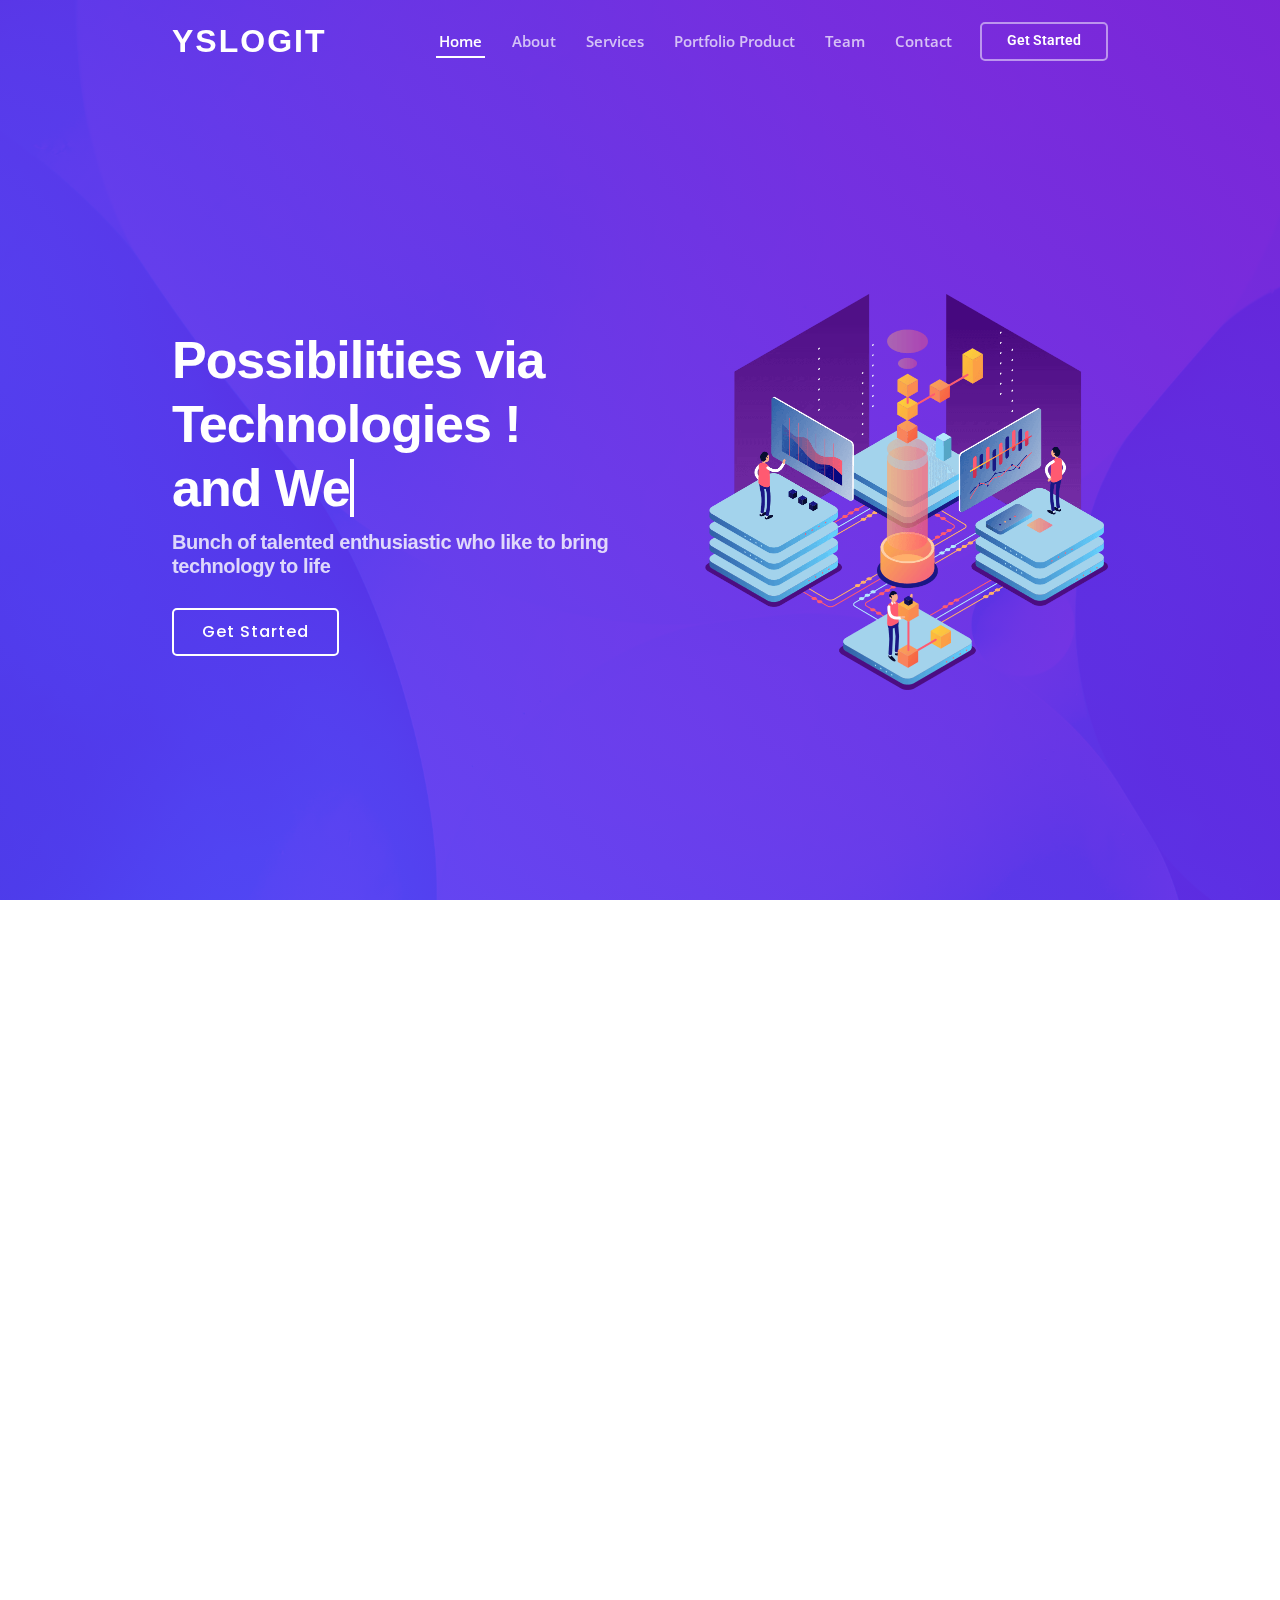
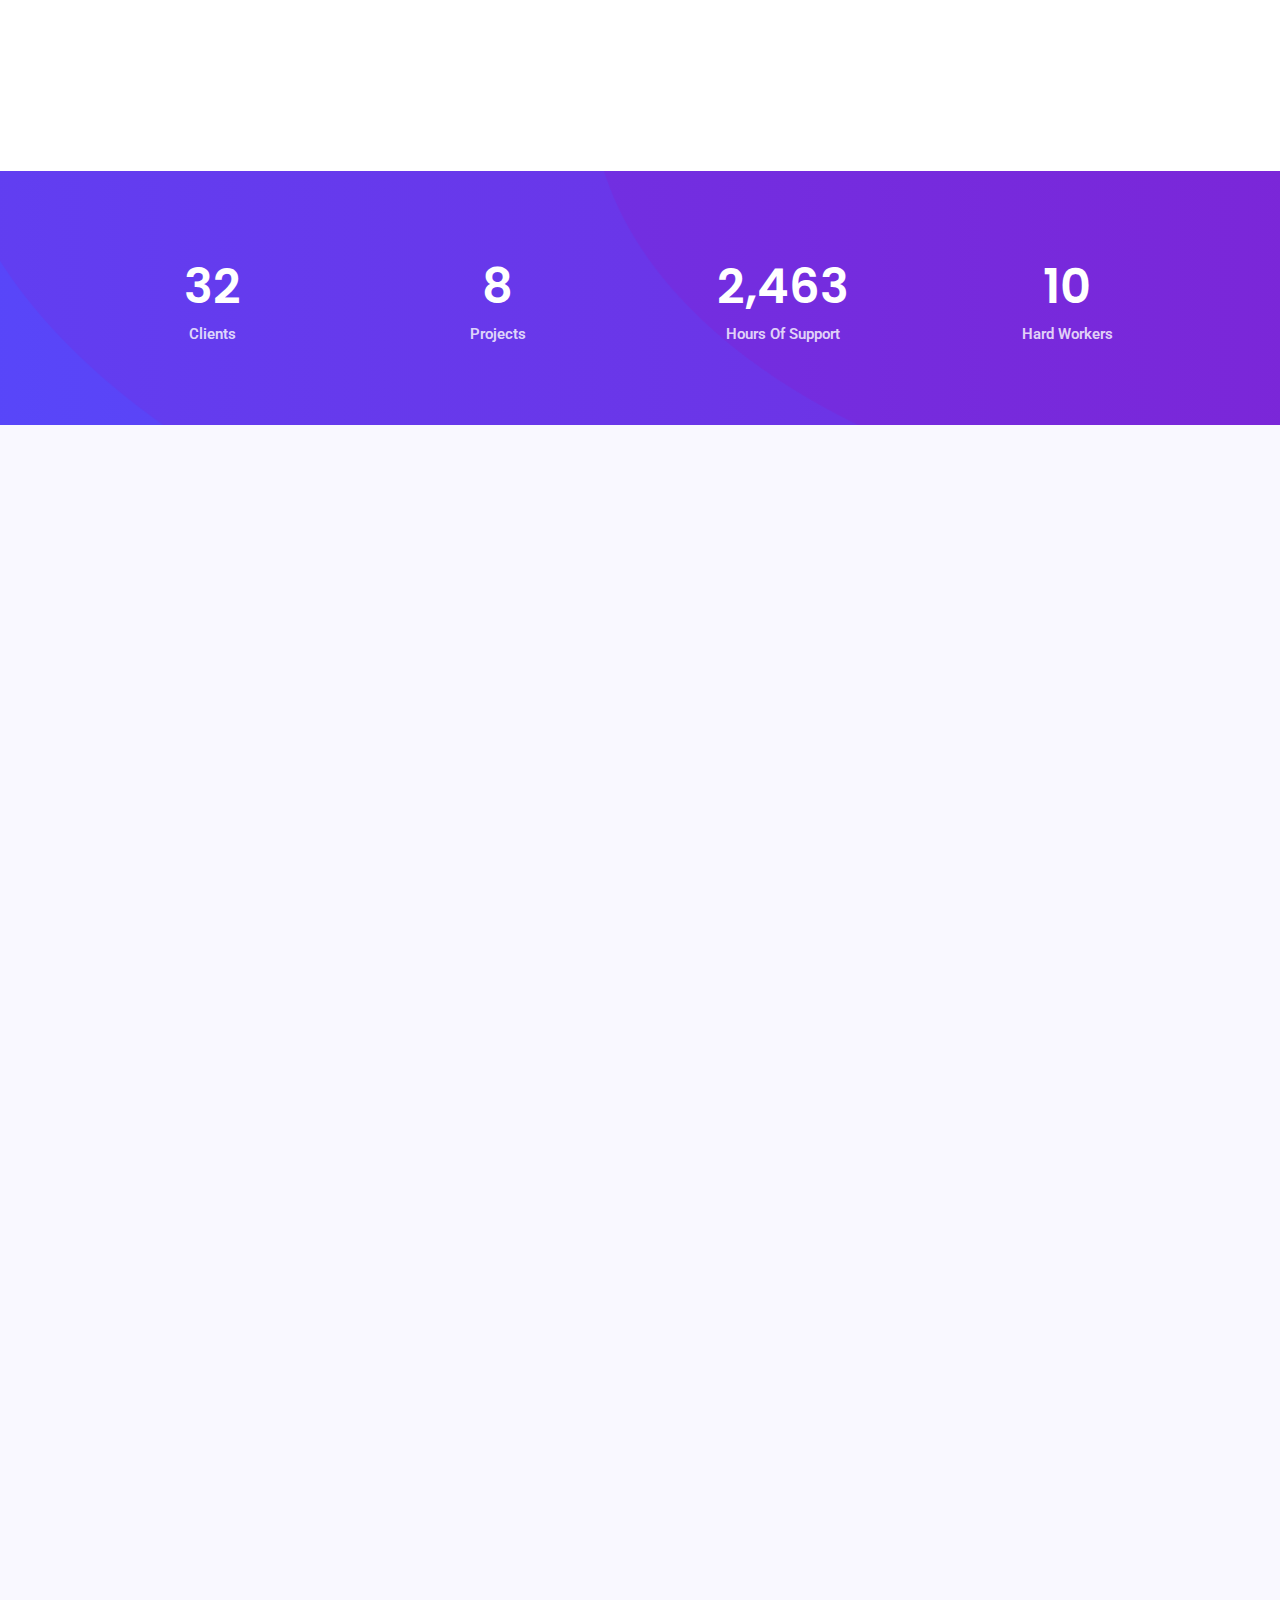
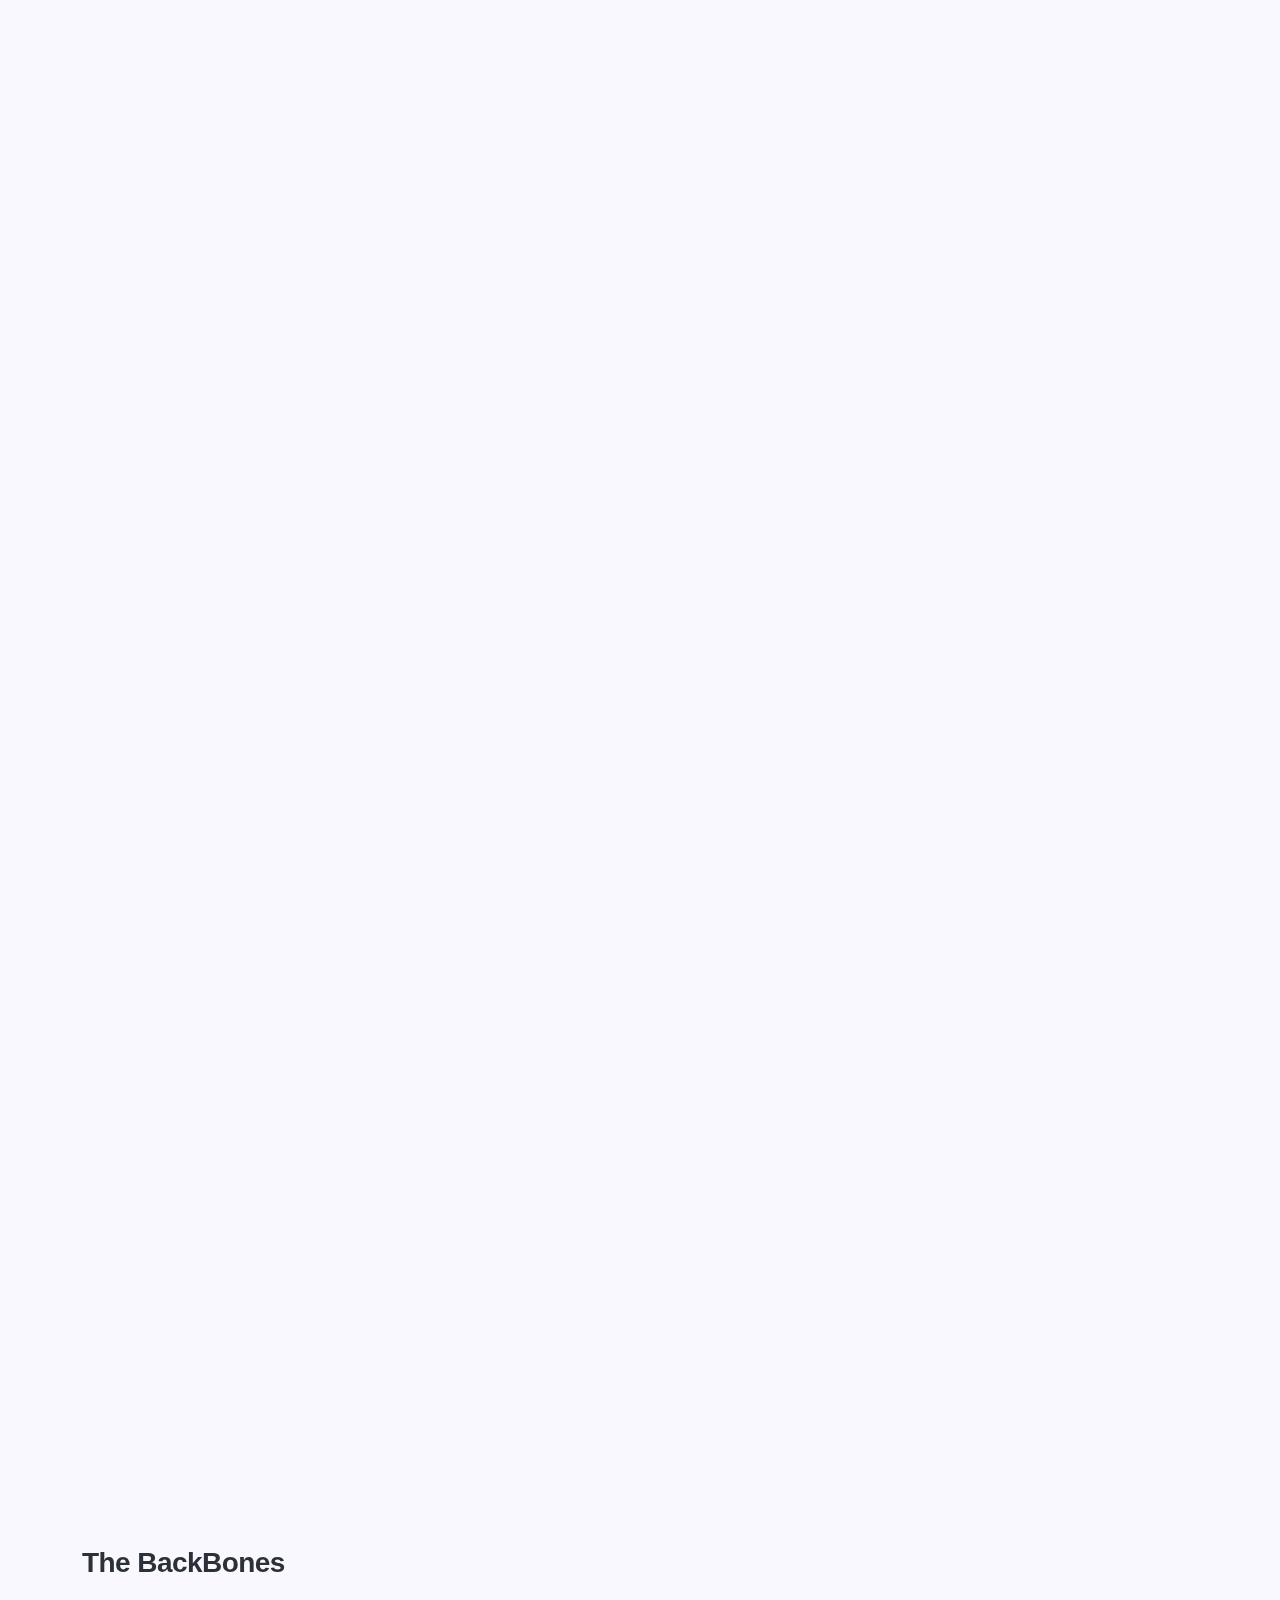
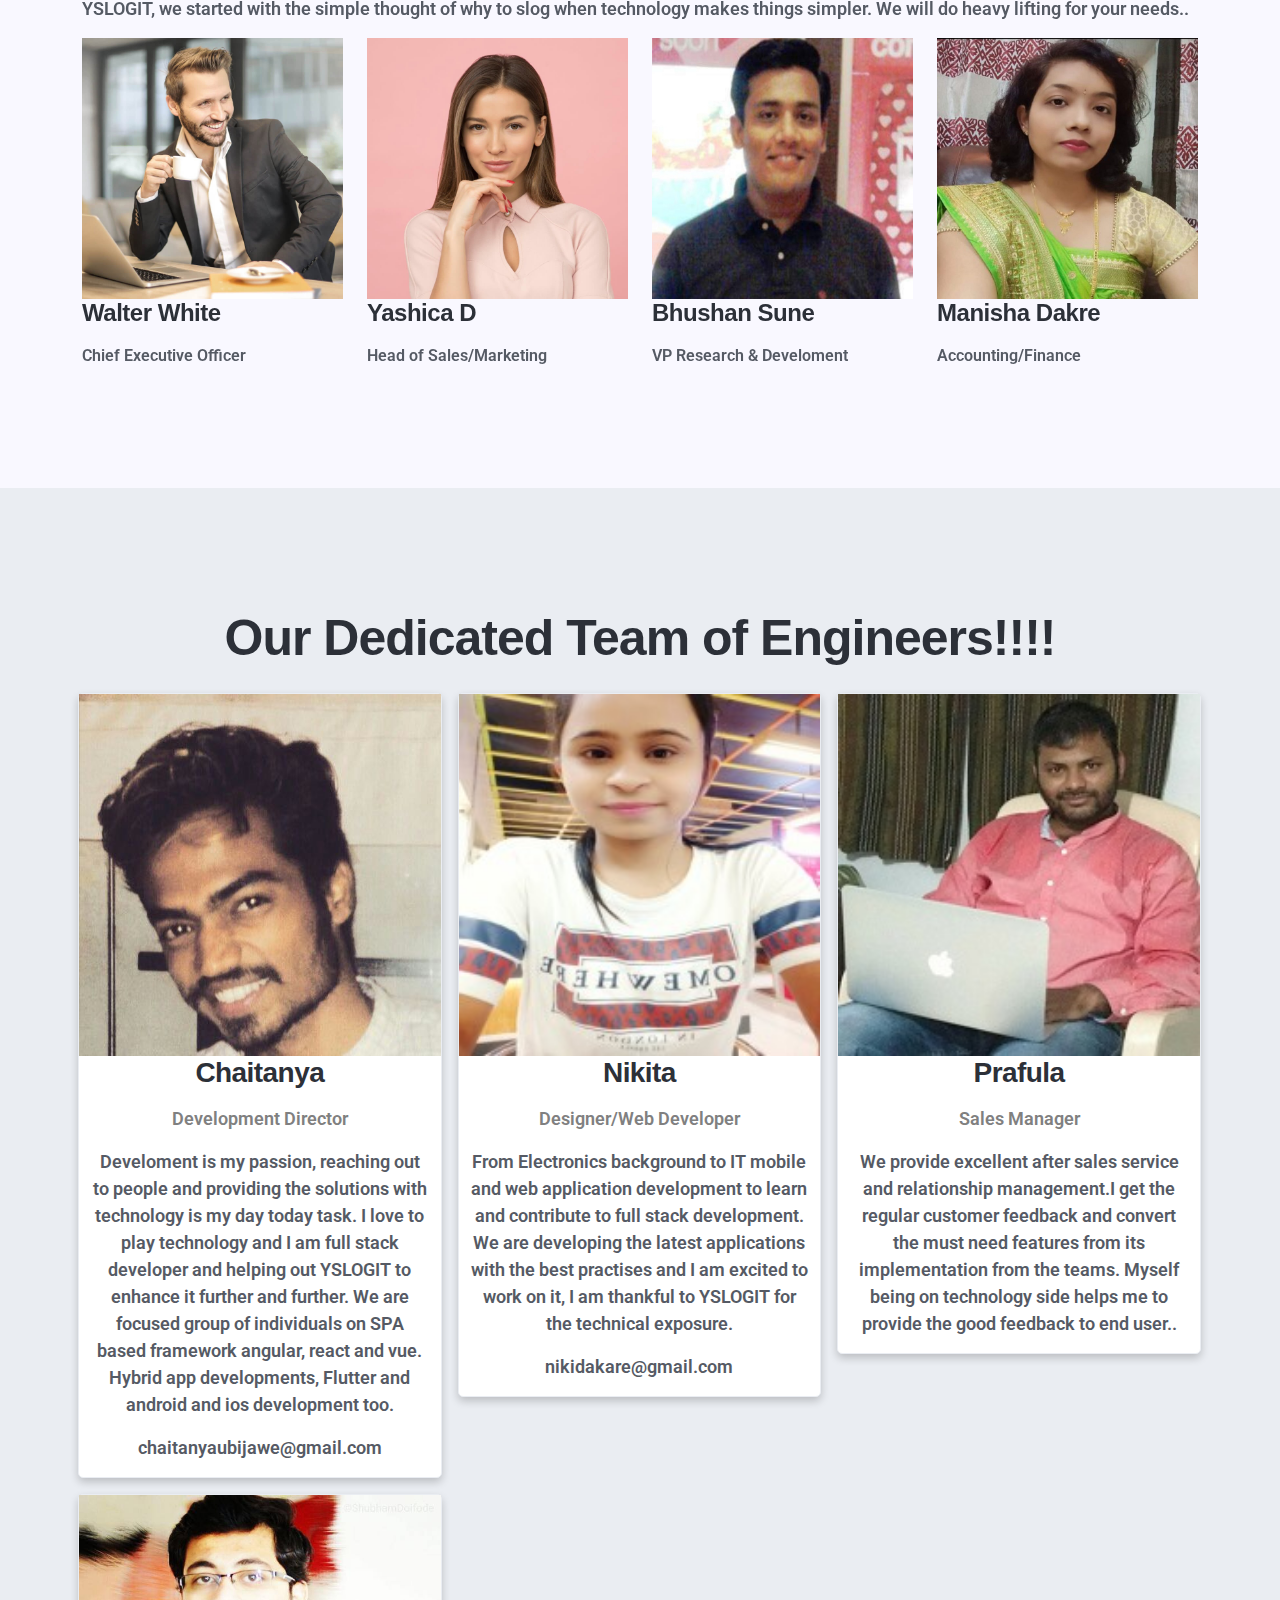
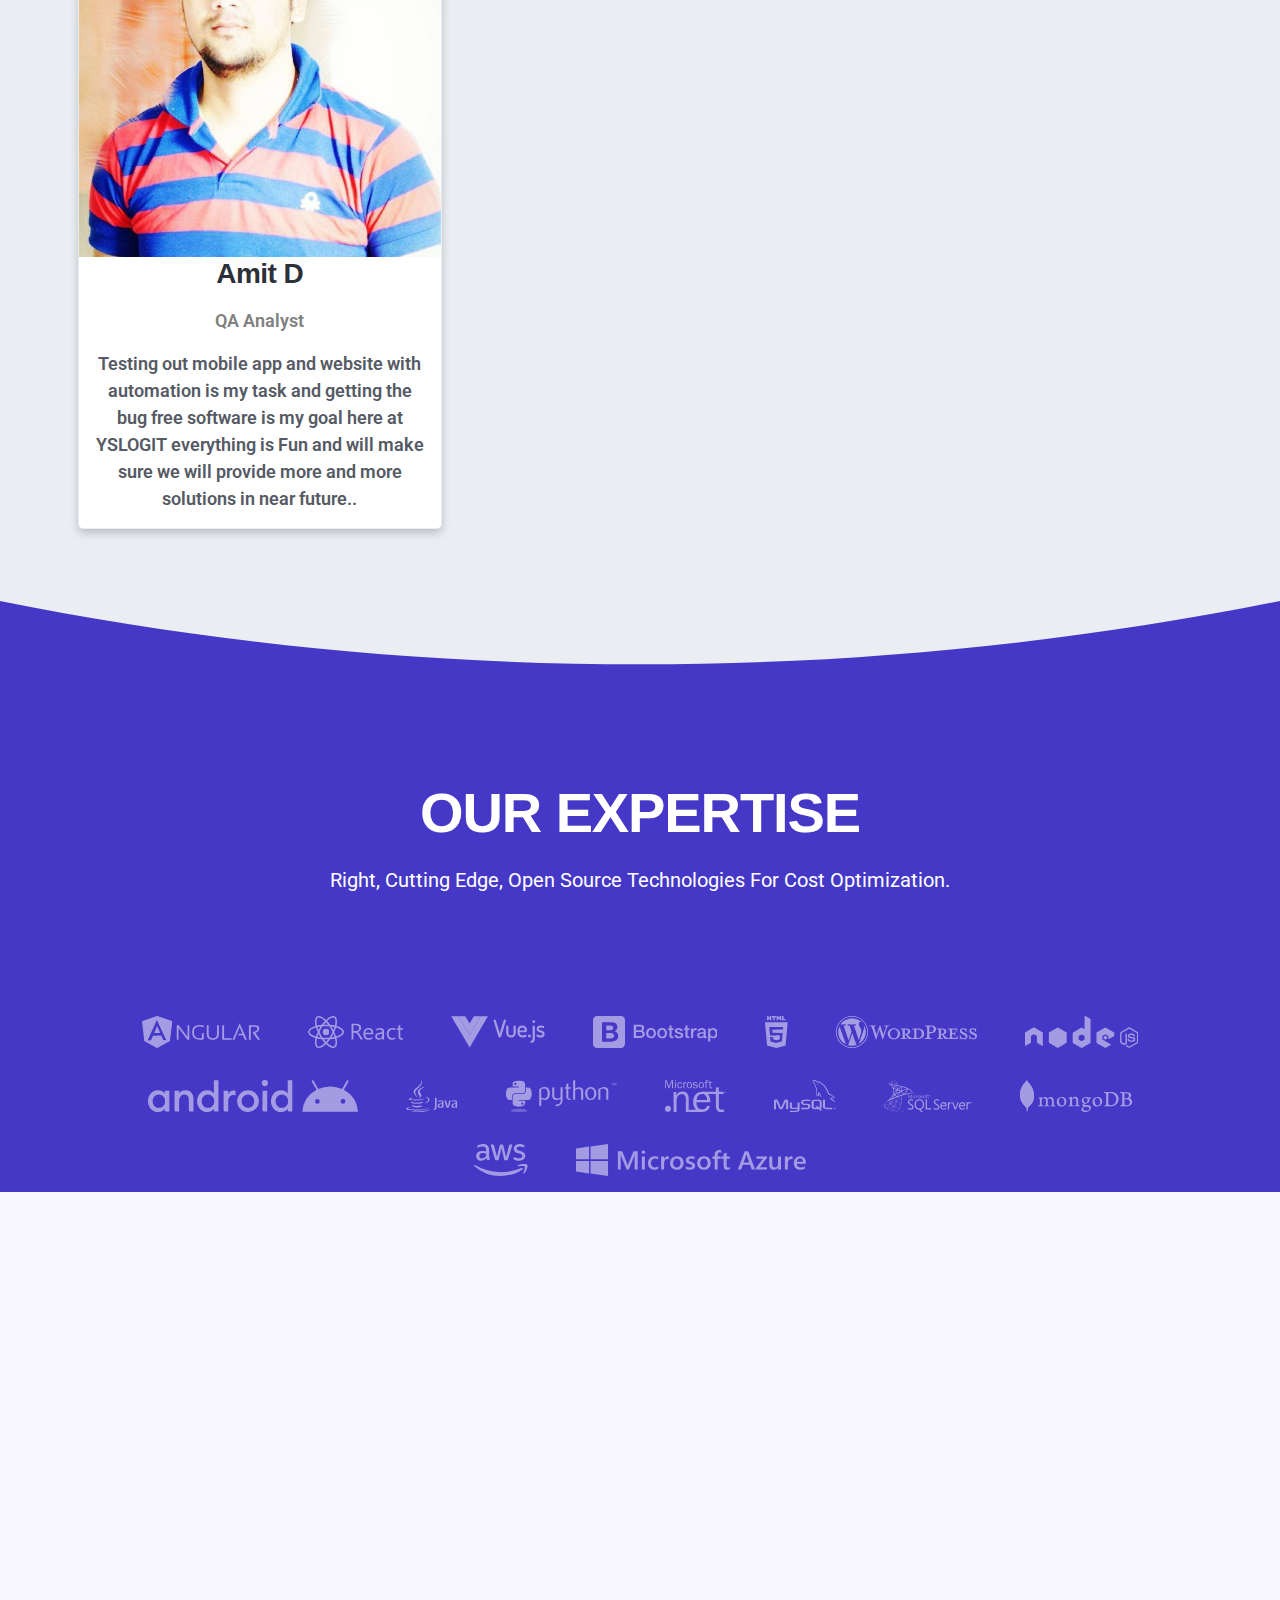
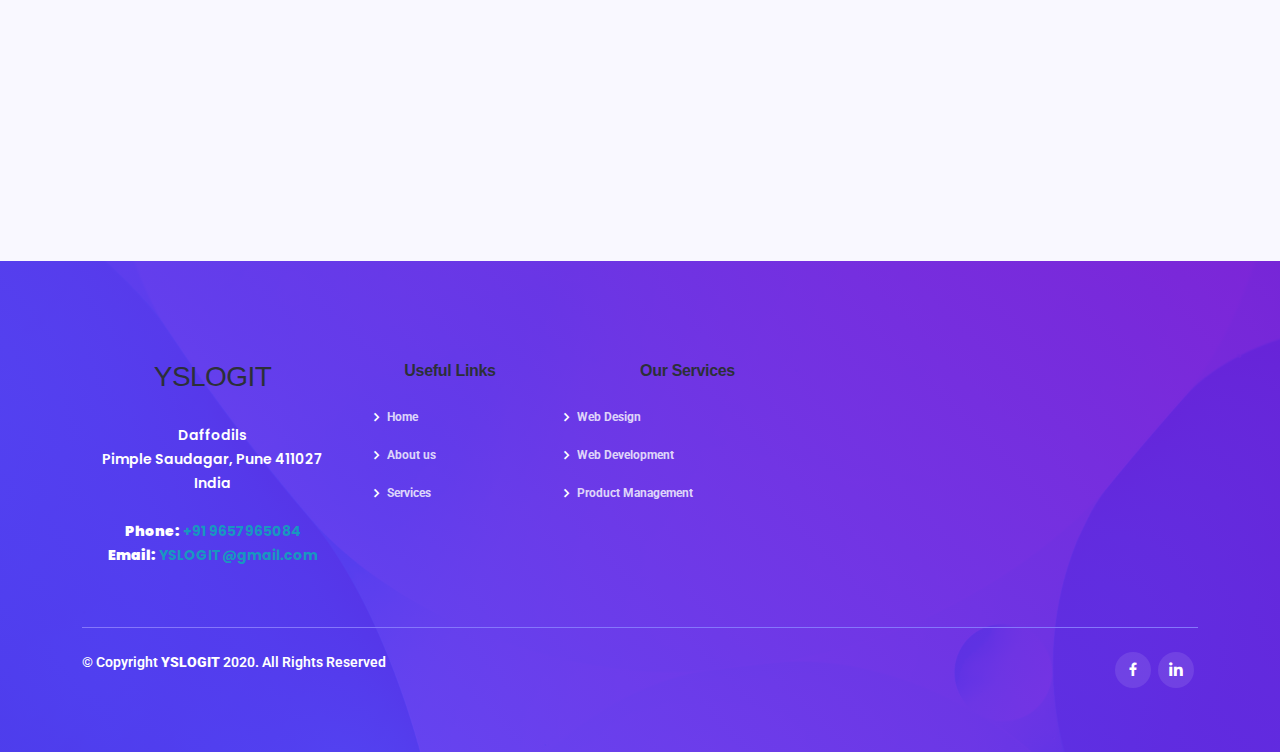
==== commit 79104a17: "adding khushbu" ====
--- a/index.html
+++ b/index.html
@@ -668,12 +668,12 @@
   </div-->
   <div class="column">
     <div class="card">
-      <img src="img/kd.jpg" alt="Khushbu " style="width:100%">
+      <img src="img/kd.jpg" alt="Nikita " style="width:100%">
       <div class="container">
-        <h3>Khushbu </h3>
+        <h3>Nikita </h3>
         <p class="title">Designer/Web Developer</p>
         <p>From Electronics background to IT mobile and web application development to learn and contribute to full stack development. We are developing the latest applications with the best practises and I am excited to work on it, I am thankful to YSLOGIT for the technical exposure. </p>
-        <p>yslogit@gmail.com</p>
+        <p>nikidakare@gmail.com</p>
         <!--p><button class="button" onclick="alert('Call up yogi @ 9657965084')">Contact</button></p-->
       </div>
     </div>
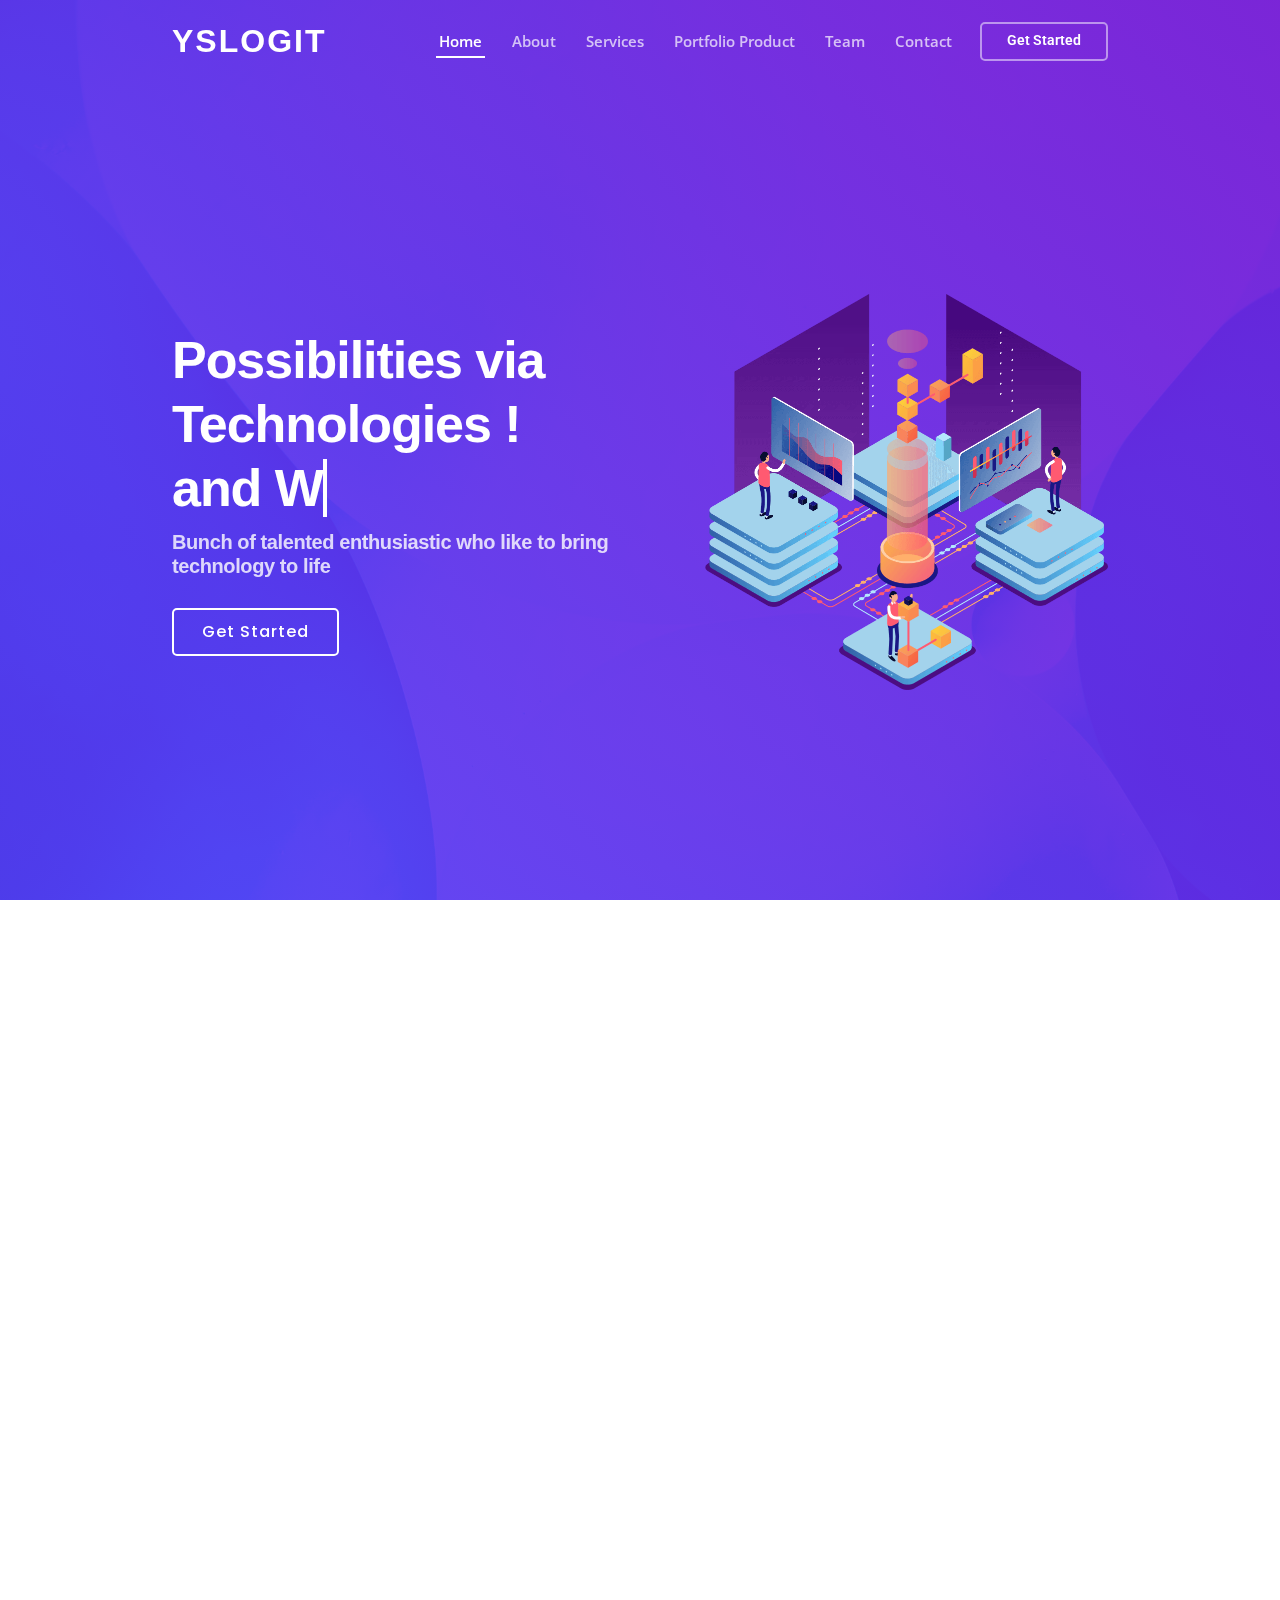
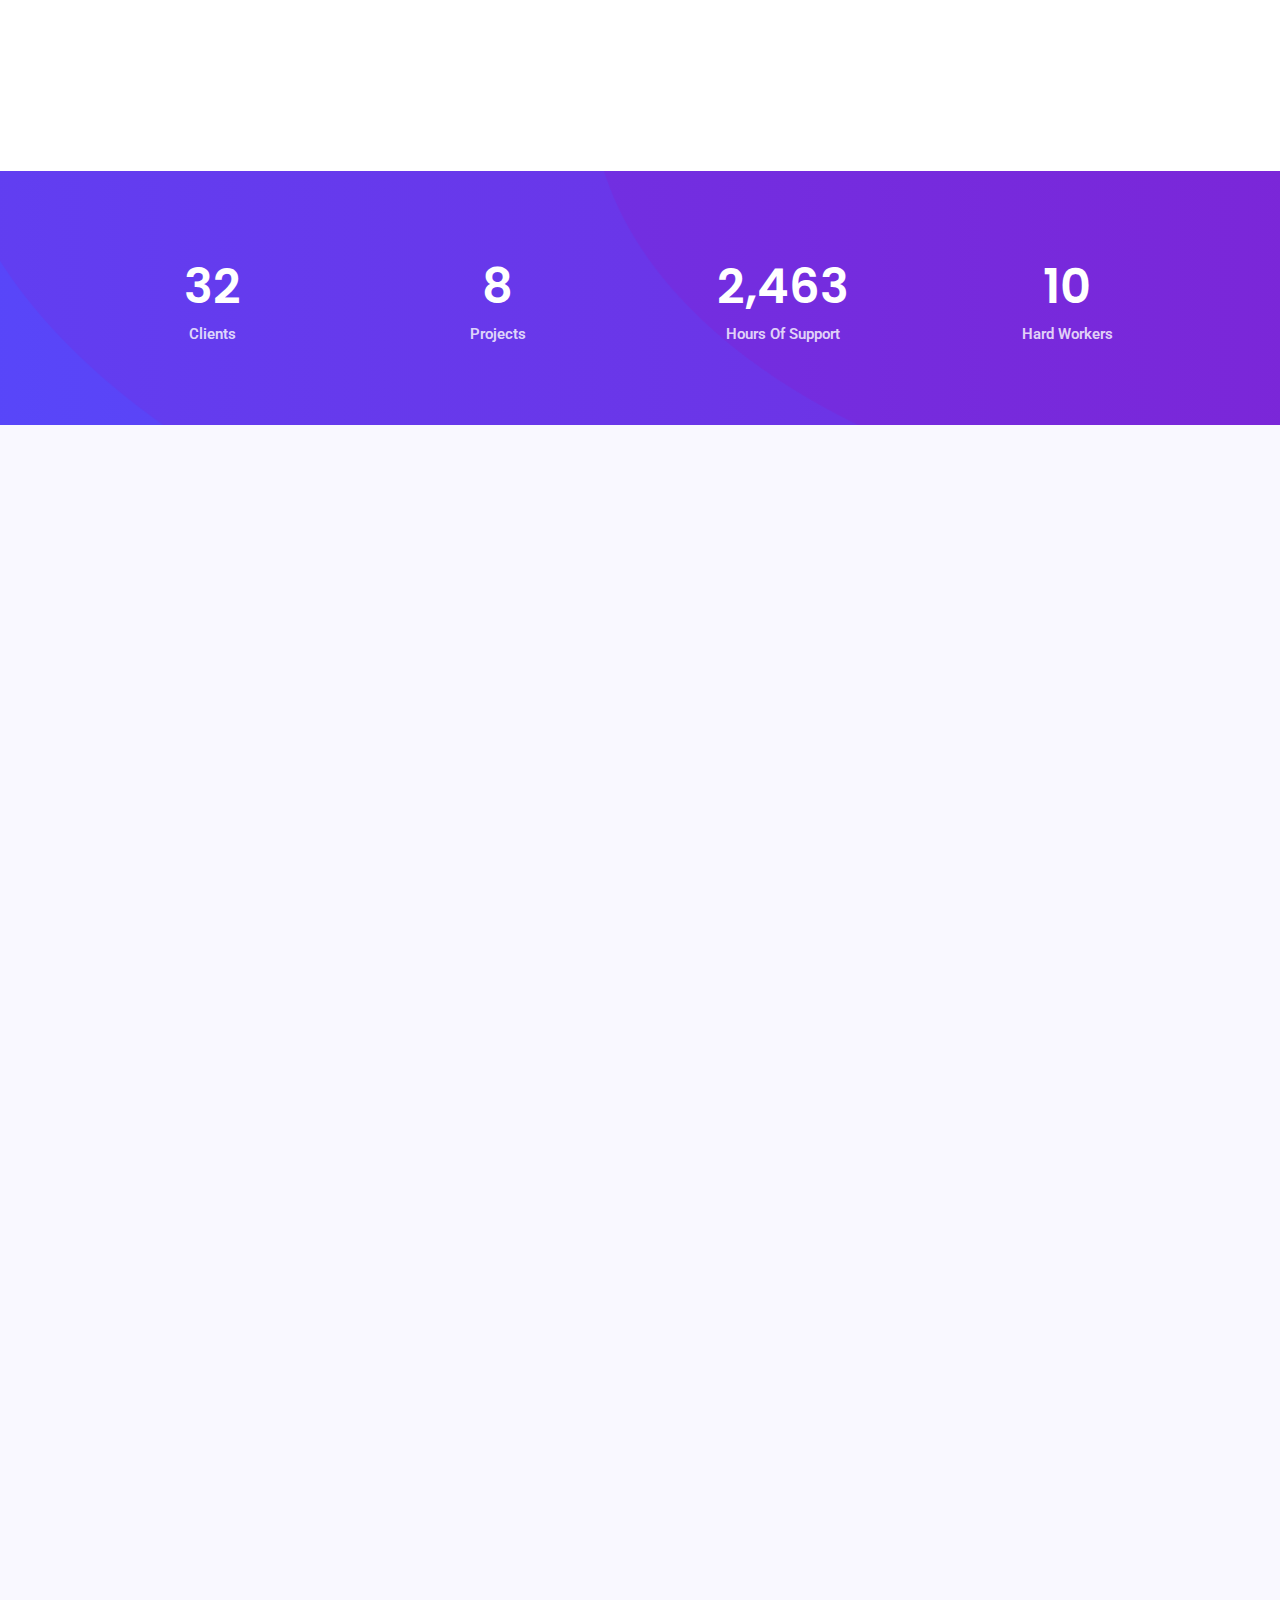
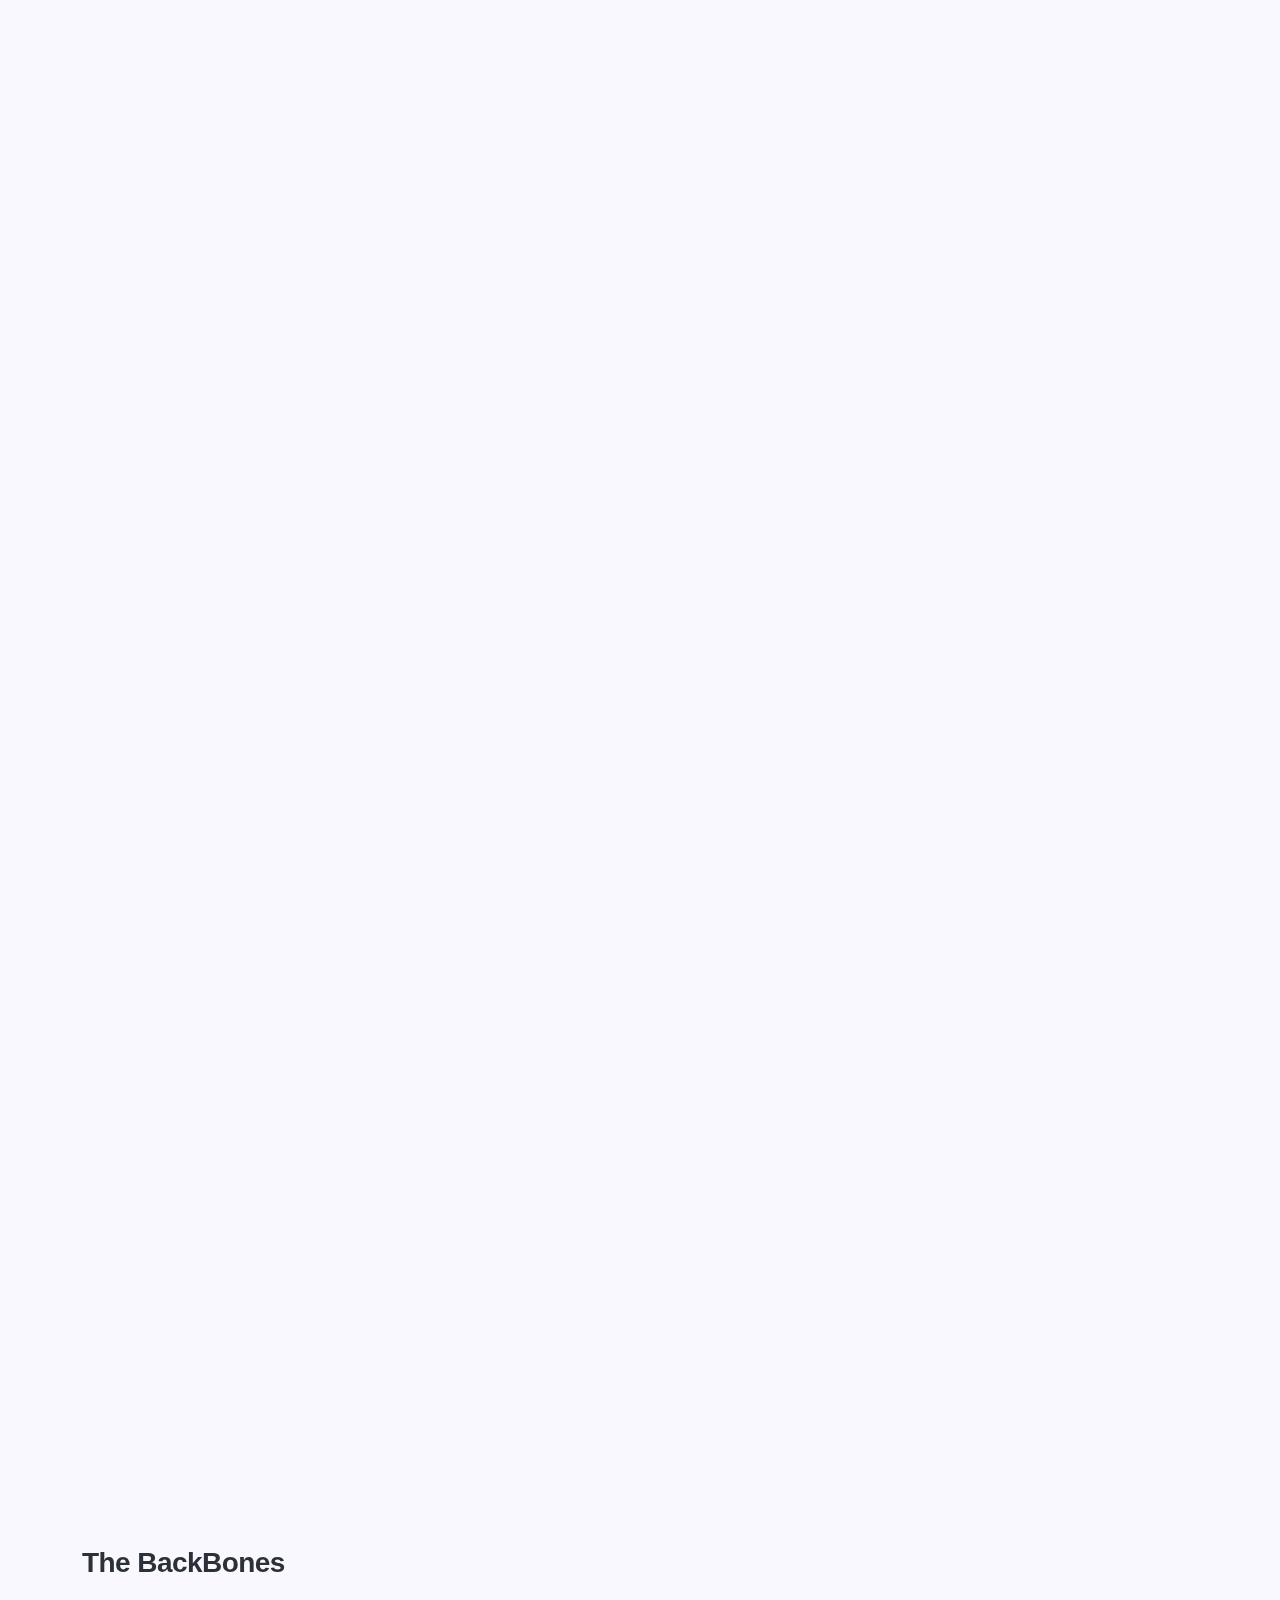
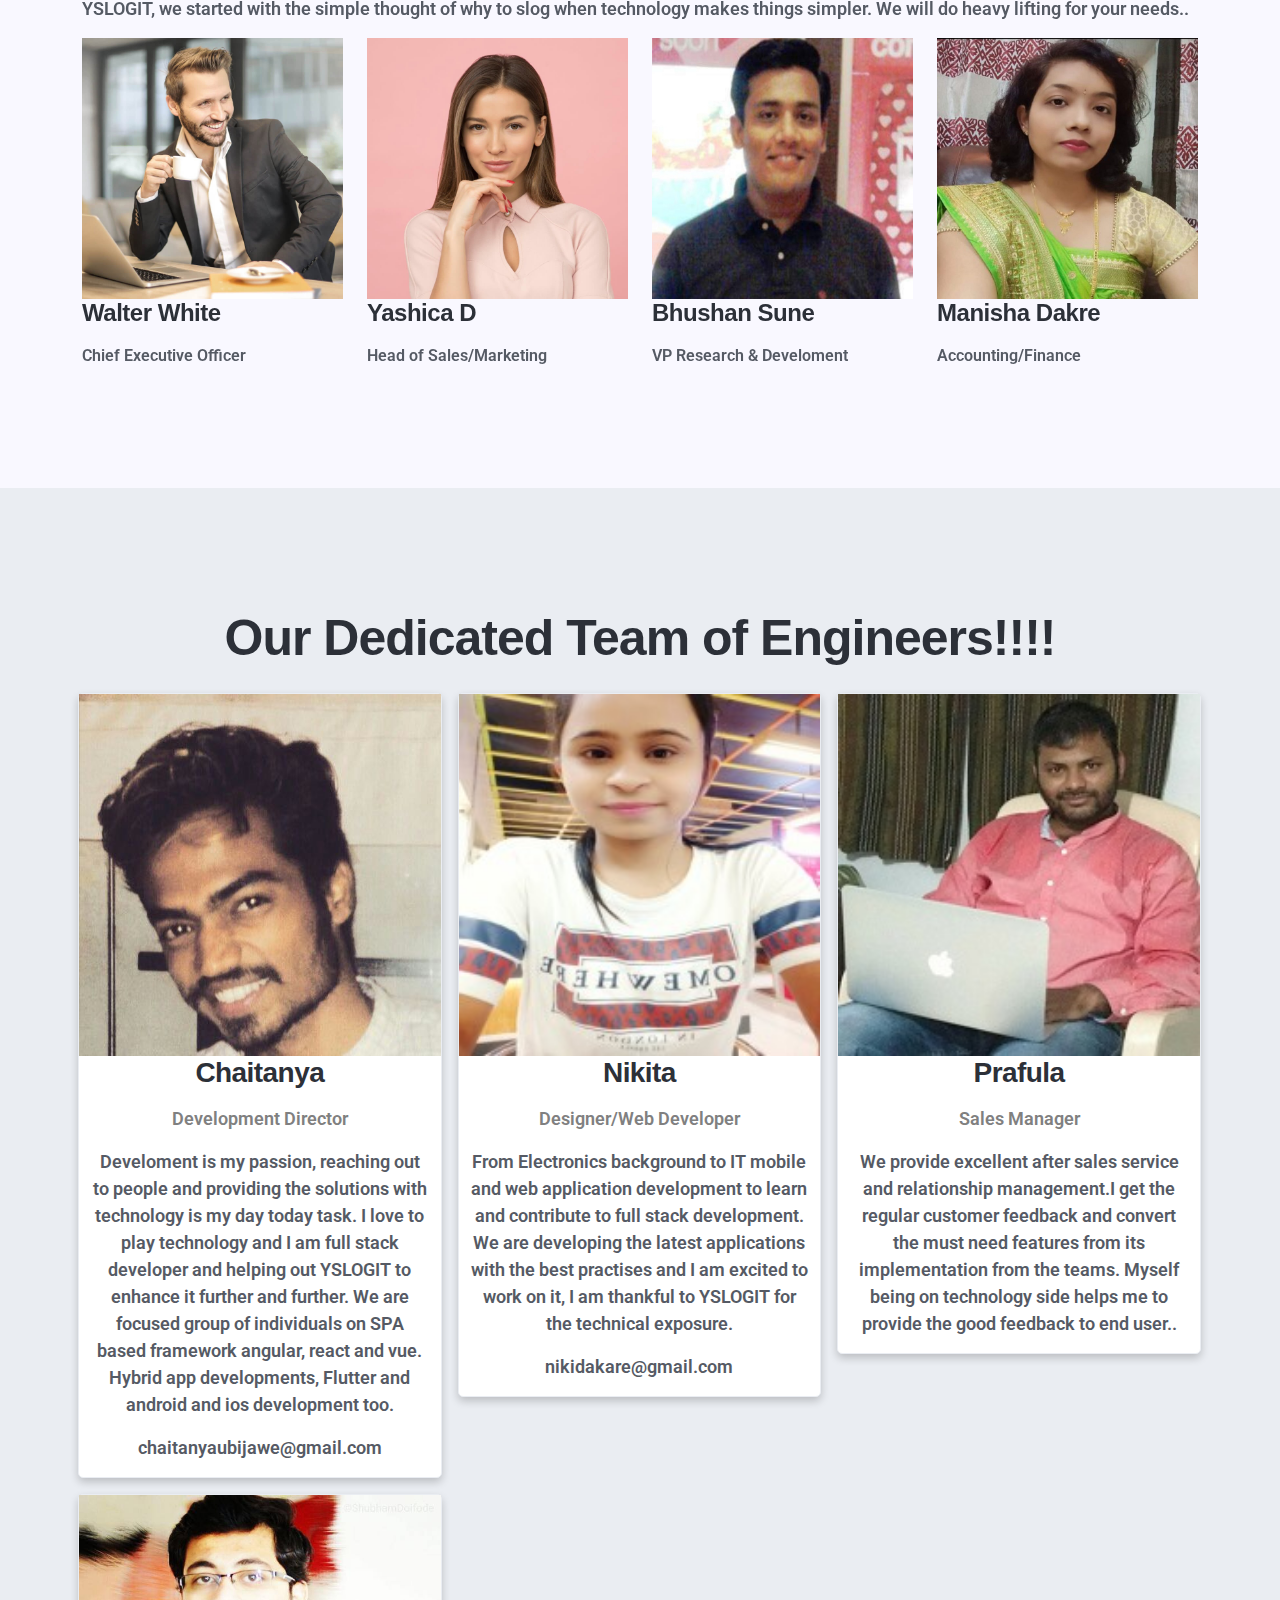
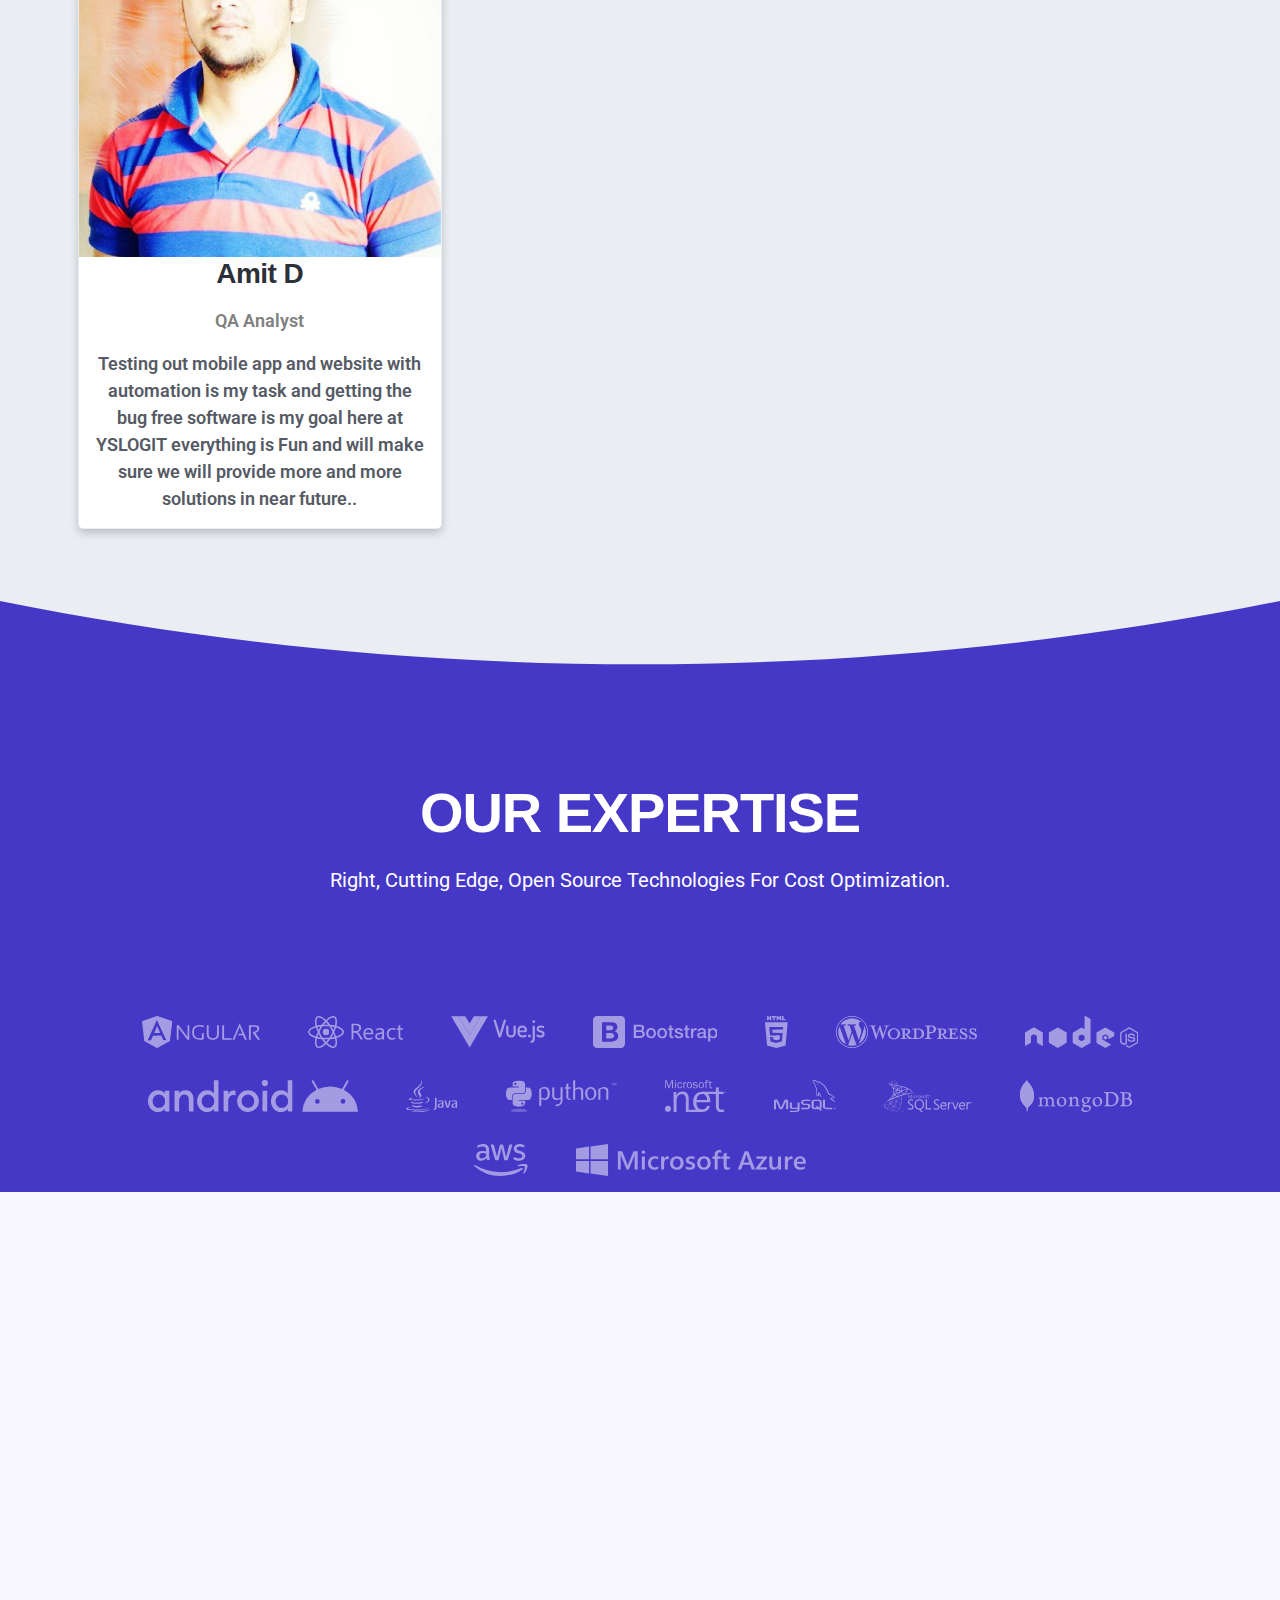
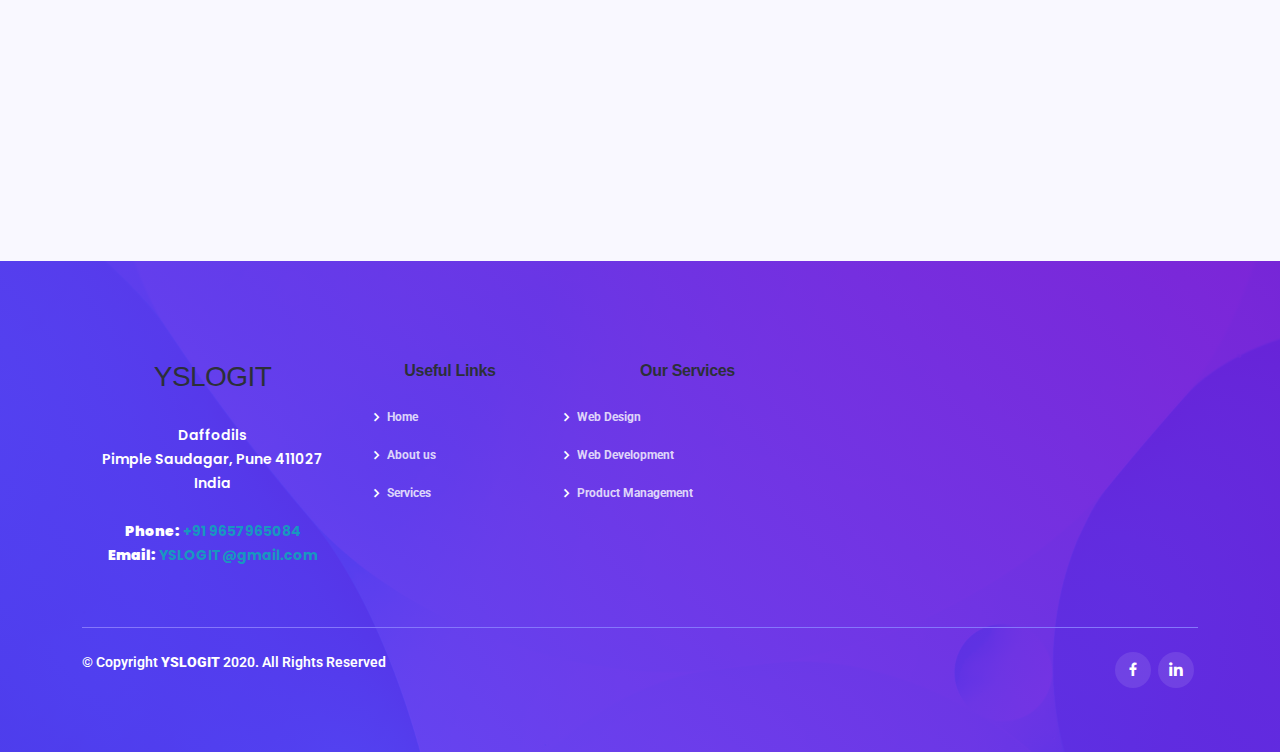
==== commit 9cdd636d: "verify" ====
--- a/index.html
+++ b/index.html
@@ -1328,6 +1328,9 @@
           -webkit-animation: 0;
           animation: 0;
         }
+		.logd{
+		  background:white
+		}
       </style>
 
 </body>
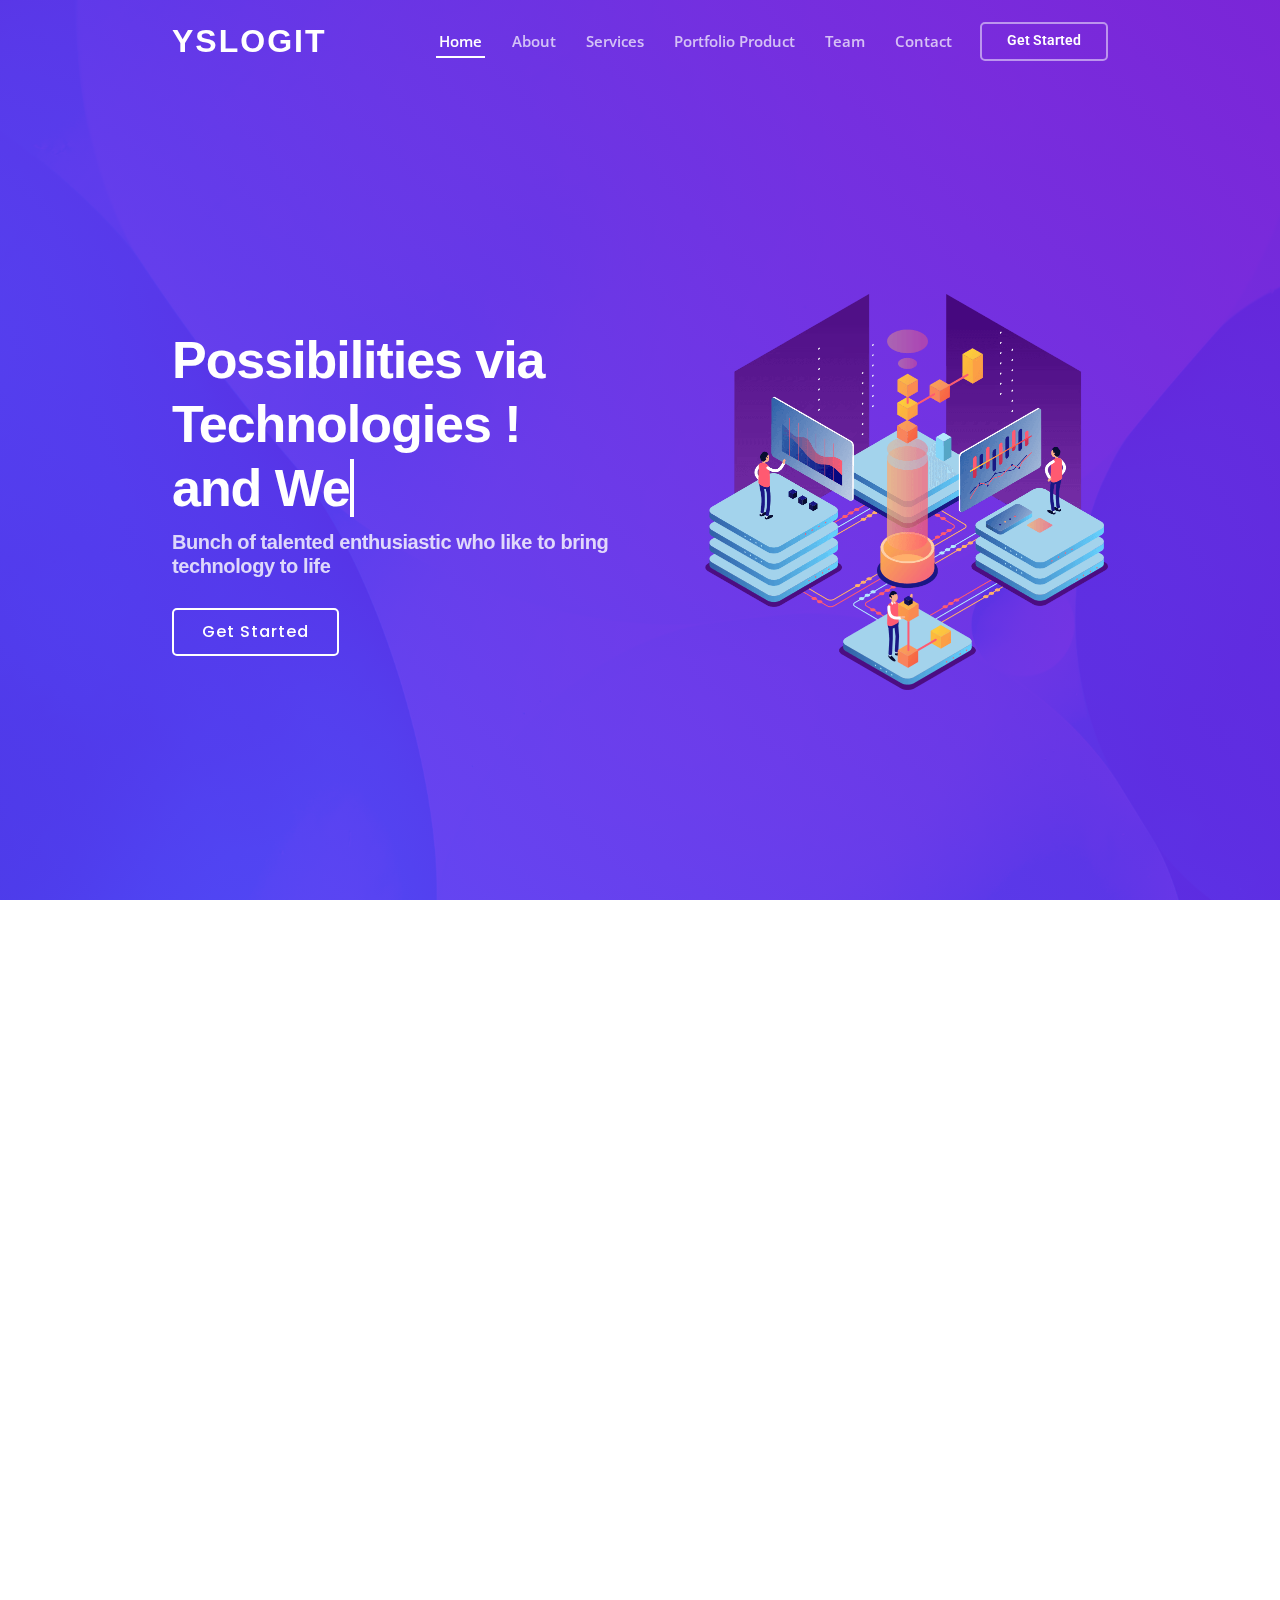
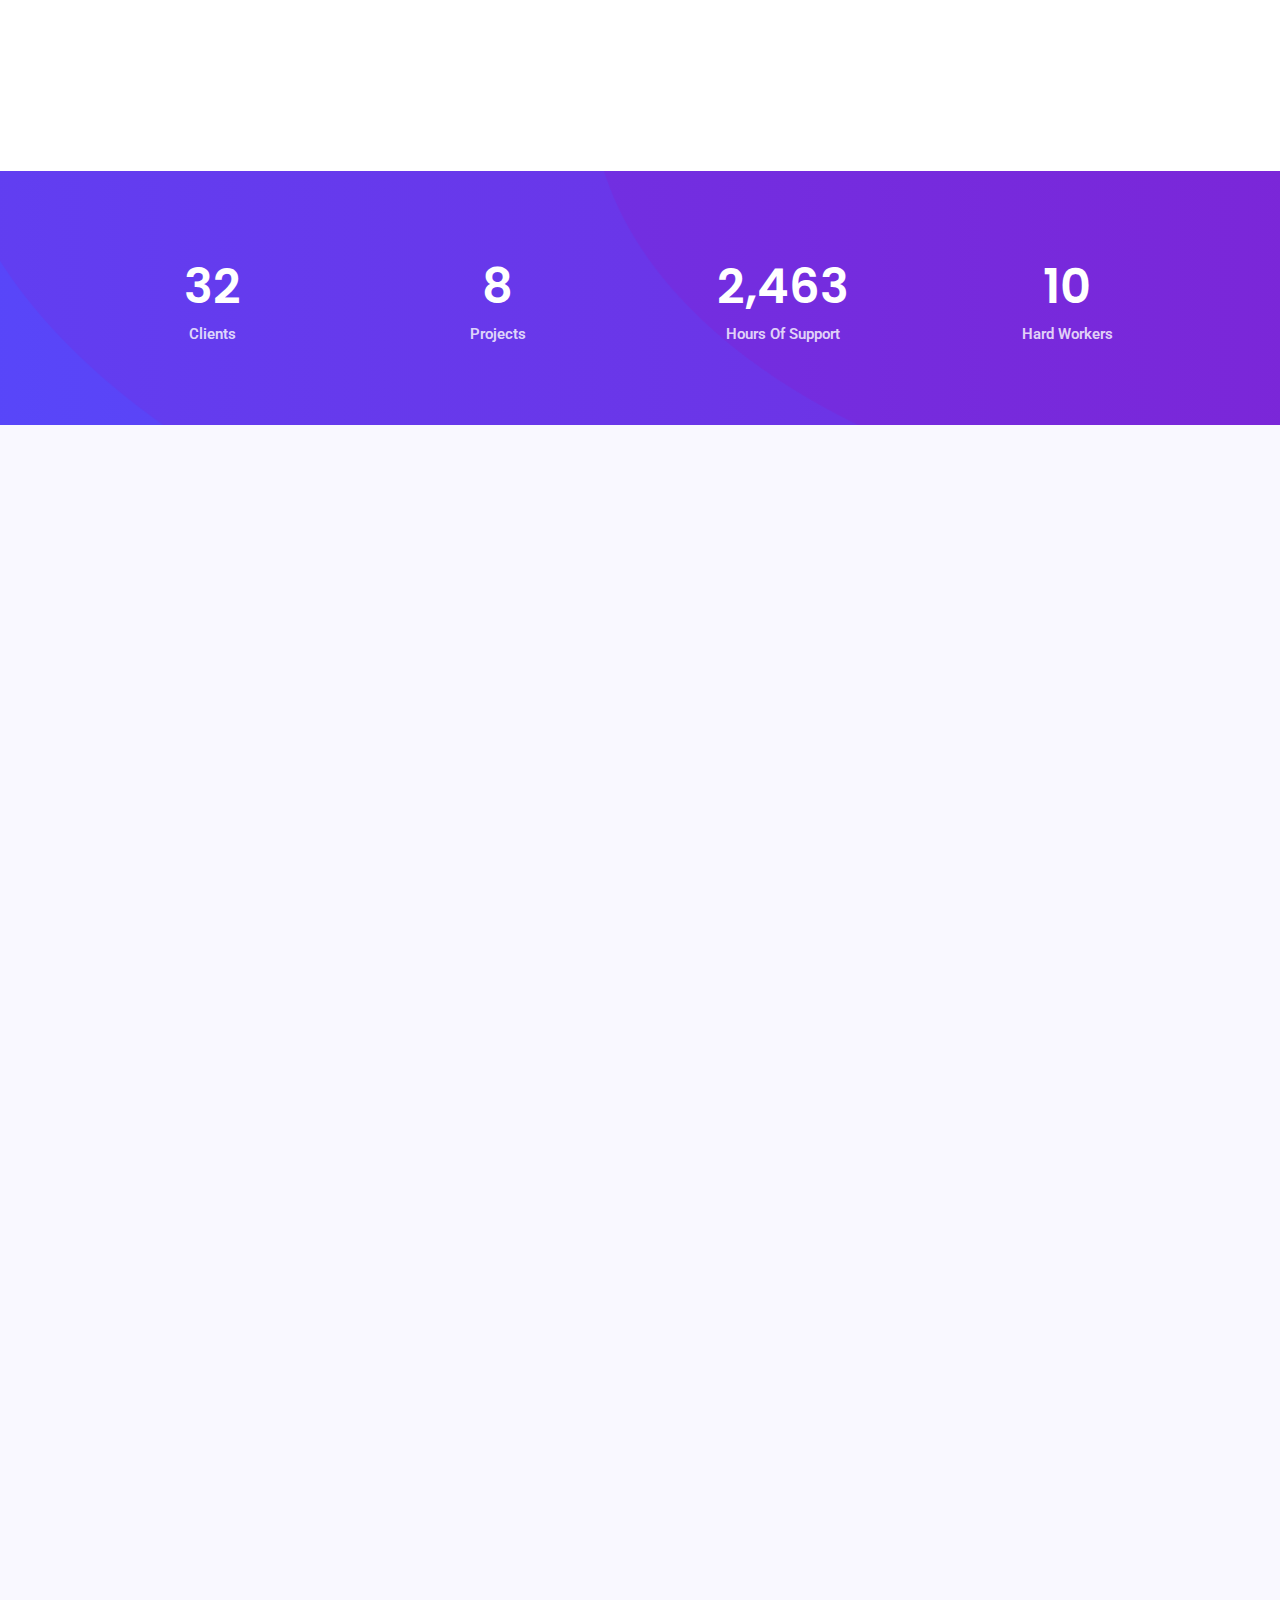
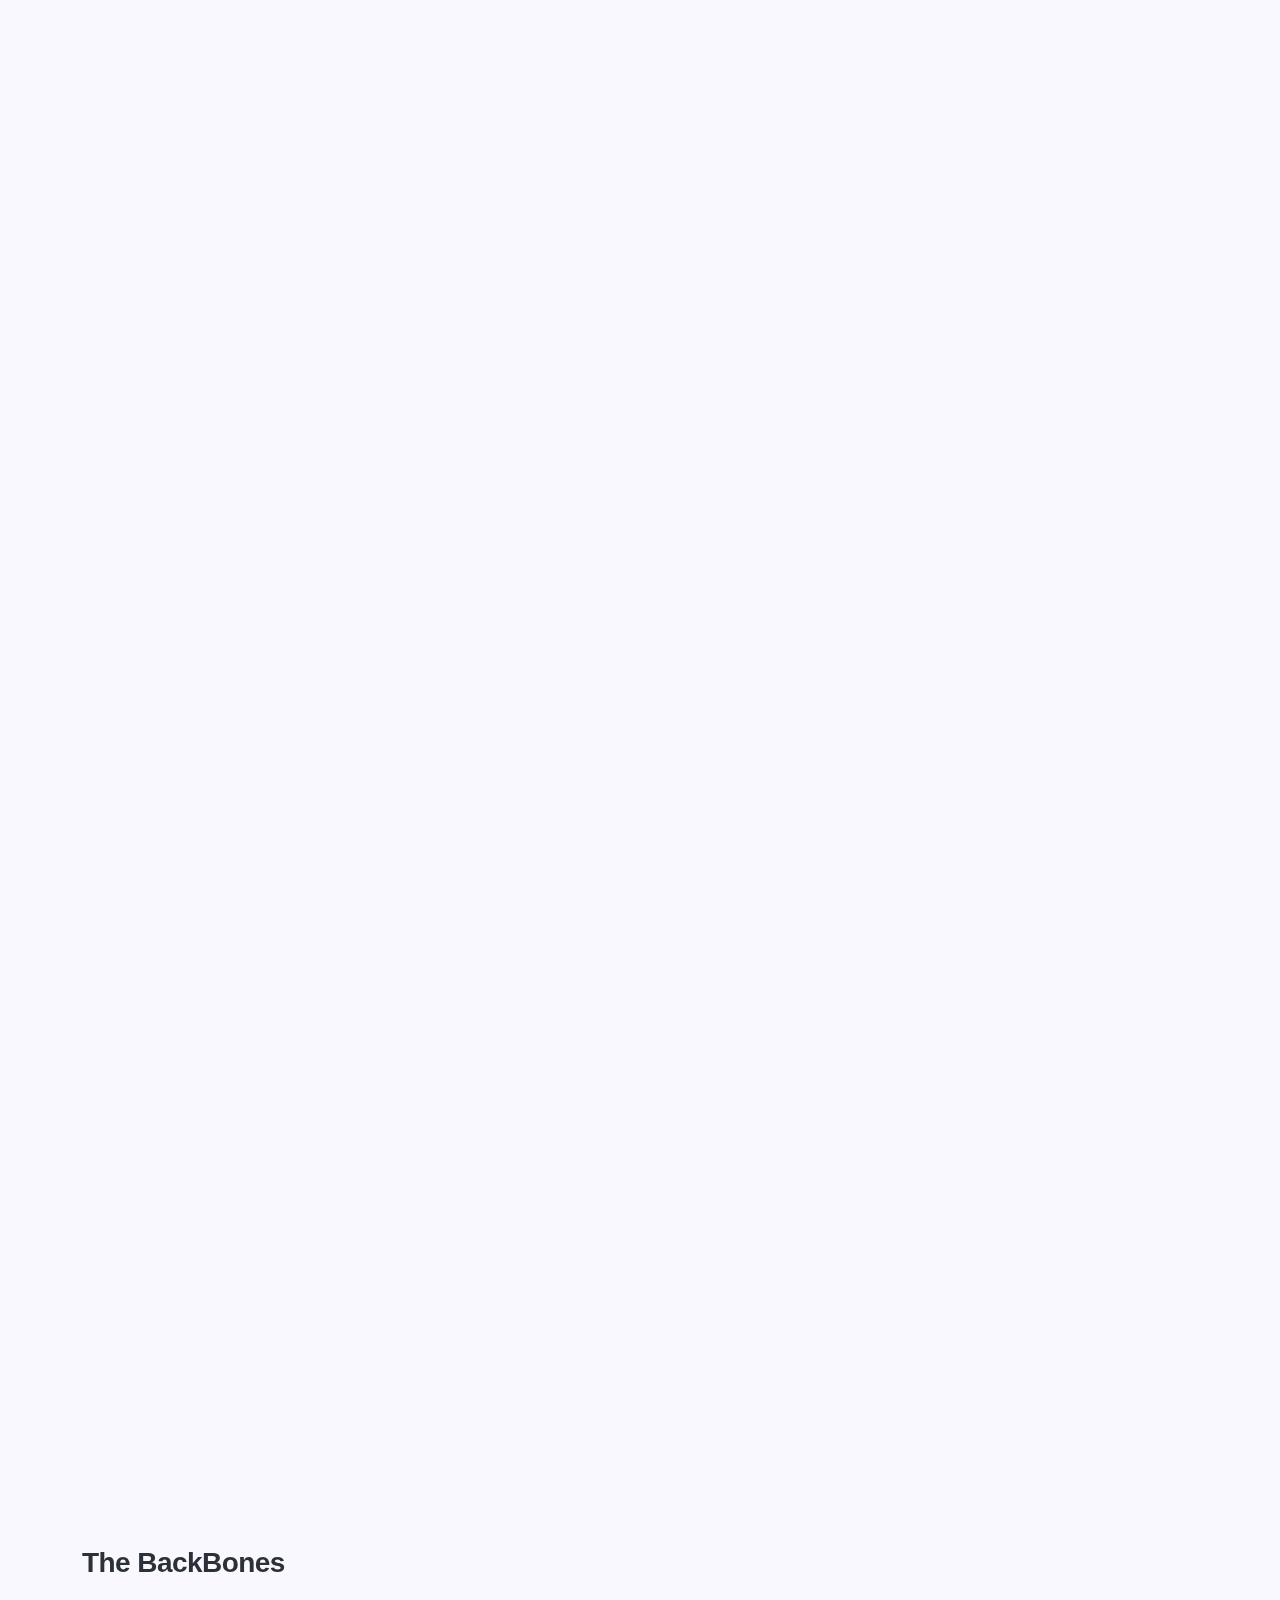
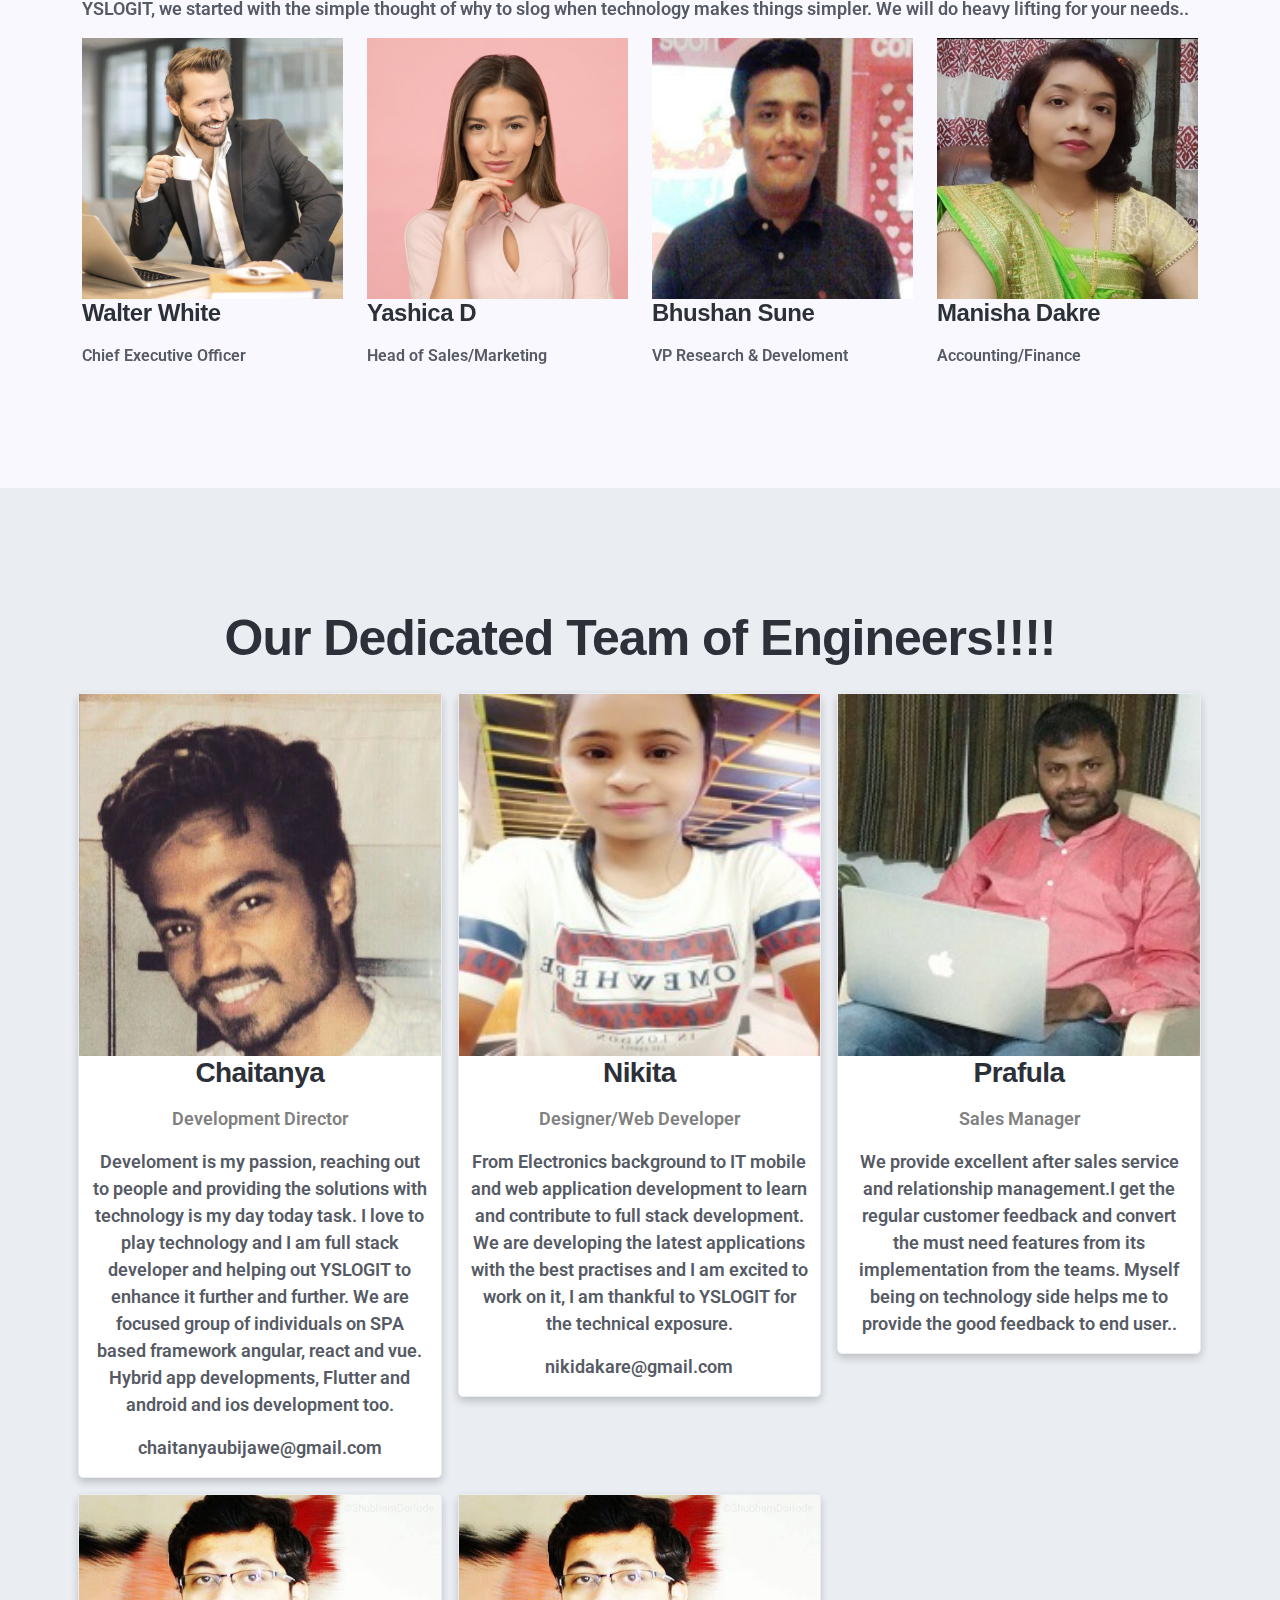
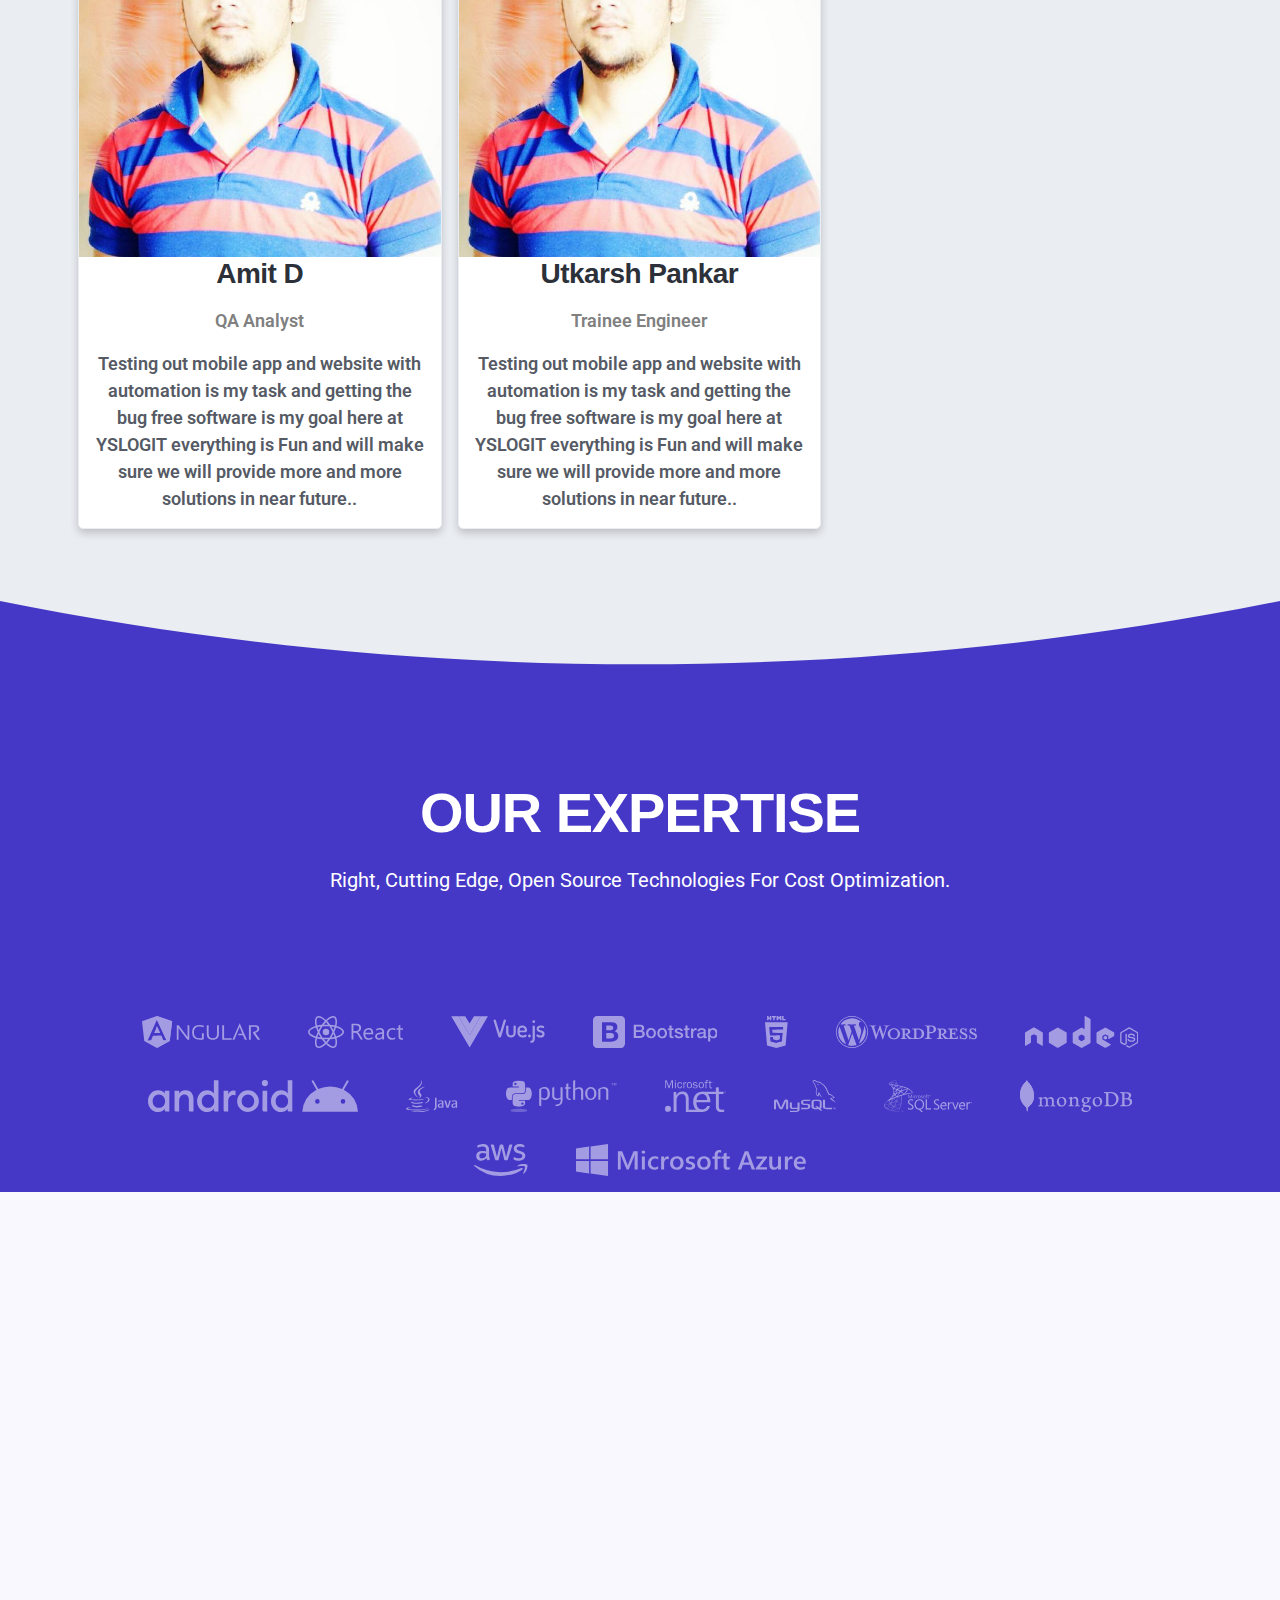
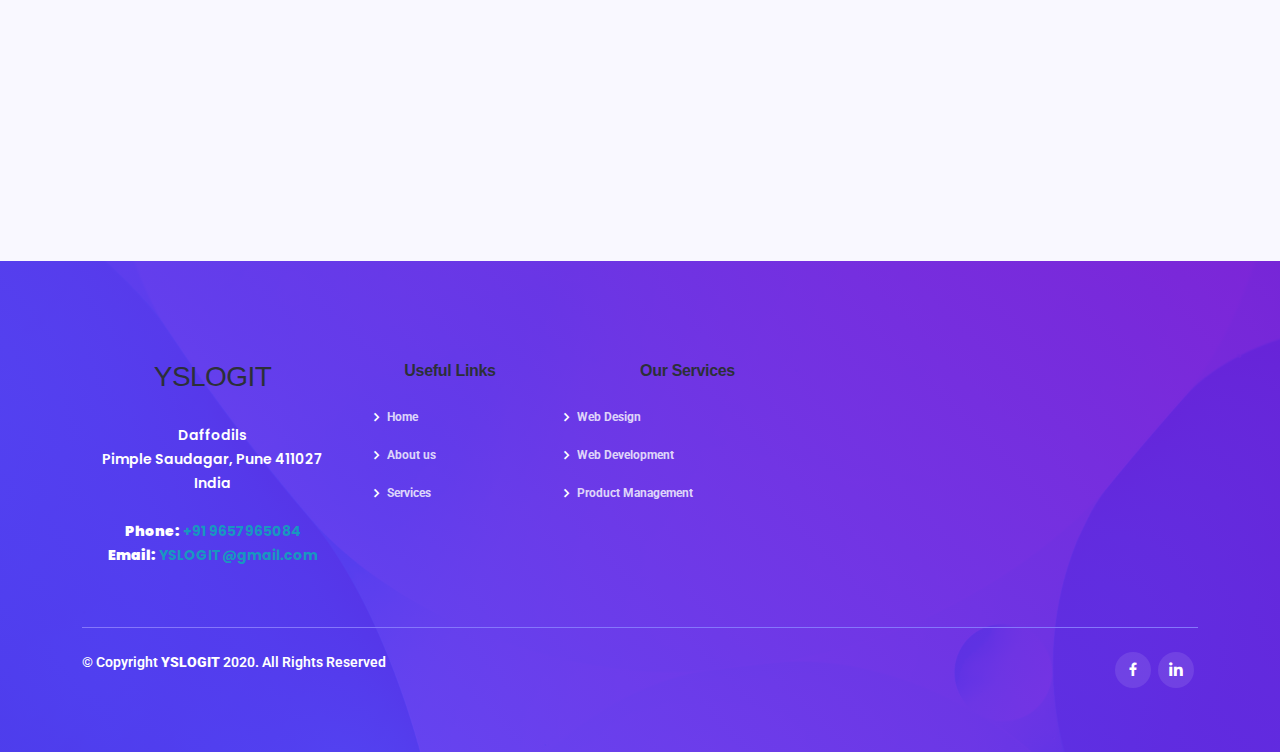
==== commit 604359a5: "Update index.html" ====
--- a/index.html
+++ b/index.html
@@ -6,17 +6,20 @@
   <meta content="width=device-width, initial-scale=1.0" name="viewport">
 
   <title>YSLOGIT</title>
-  
+
   <meta content="YSLOGIT, yslogit, APP development" name="keywords">
-    <meta name="description" content="YSLOGIT, yslogit,We deliver Mobile apps to help you build a great online presence for your business which will convert visitors into users and grow your business">
-    <meta name="author" content="yslogit">
-	
+  <meta name="description"
+    content="YSLOGIT, yslogit,We deliver Mobile apps to help you build a great online presence for your business which will convert visitors into users and grow your business">
+  <meta name="author" content="yslogit">
+
   <!-- Favicons -->
   <link href="assets/img/favicon1.png" rel="icon">
   <link href="assets/img/apple-touch-icon.png" rel="apple-touch-icon">
 
   <!-- Google Fonts -->
-  <link href="https://fonts.googleapis.com/css?family=Open+Sans:300,300i,400,400i,600,600i,700,700i|Roboto:300,300i,400,400i,500,500i,600,600i,700,700i|Poppins:300,300i,400,400i,500,500i,600,600i,700,700i" rel="stylesheet">
+  <link
+    href="https://fonts.googleapis.com/css?family=Open+Sans:300,300i,400,400i,600,600i,700,700i|Roboto:300,300i,400,400i,500,500i,600,600i,700,700i|Poppins:300,300i,400,400i,500,500i,600,600i,700,700i"
+    rel="stylesheet">
 
   <!-- Vendor CSS Files -->
   <link href="assets/vendor/bootstrap/css/bootstrap.min.css" rel="stylesheet">
@@ -28,10 +31,10 @@
   <link rel="stylesheet" href="https://unpkg.com/aos@next/dist/aos.css" />
   <!-- Template Main CSS File -->
   <link href="assets/css/style.css" rel="stylesheet">
-    <!-- Custom styles for this template -->
-    <link href="css/new-age.min.css" rel="stylesheet">
-   <link href="css/theme.css" rel="stylesheet">
-  
+  <!-- Custom styles for this template -->
+  <link href="css/new-age.min.css" rel="stylesheet">
+  <link href="css/theme.css" rel="stylesheet">
+
 </head>
 
 <body>
@@ -44,7 +47,7 @@
         <div class="col-xl-9 d-flex align-items-center">
           <h1 class="logo mr-auto"><a href="index.html">YSLOGIT</a></h1>
           <!-- Uncomment below if you prefer to use an image logo -->
-           <!--<a href="index.html" class="logo mr-auto"><img src="assets/img/yogilogo.jpg" alt="" class="img-fluid"></a> -->
+          <!--<a href="index.html" class="logo mr-auto"><img src="assets/img/yogilogo.jpg" alt="" class="img-fluid"></a> -->
 
           <nav class="nav-menu d-none d-lg-block">
             <ul>
@@ -89,11 +92,12 @@
       <div class="row justify-content-center">
         <div class="col-xl-5 col-lg-6 pt-3 pt-lg-0 order-2 order-lg-1 d-flex flex-column justify-content-center">
           <h1>Possibilities via Technologies !</h1>
-  <h1>
-  <a href="" class="typewrite" data-period="2000" data-type='[ "and We are YSLOGIT ", "Connected World !", "Connected Life !","Your Vision, Our goal !", "We Code 01010 !", "Lets do it !" ]'>
-    <span class="wrap"></span>
-  </a>
-</h1>
+          <h1>
+            <a href="" class="typewrite" data-period="2000"
+              data-type='[ "and We are YSLOGIT ", "Connected World !", "Connected Life !","Your Vision, Our goal !", "We Code 01010 !", "Lets do it !" ]'>
+              <span class="wrap"></span>
+            </a>
+          </h1>
           <h2>Bunch of talented enthusiastic who like to bring technology to life</h2>
           <div><a href="#about" class="btn-get-started scrollto">Get Started</a></div>
         </div>
@@ -118,20 +122,21 @@
           <div class="col-lg-6 pt-4 pt-lg-0 order-2 order-lg-1 content" data-aos="fade-right">
             <h3>Partners to achieve your development goals</h3>
             <p class="font-italic">
-              Technology always carries the greater responsibility of being utilized and efficiently to solve the day-to-day problems.
+              Technology always carries the greater responsibility of being utilized and efficiently to solve the
+              day-to-day problems.
             </p>
             <ul>
               <li><i class="icofont-check-circled"></i> Customer is our first priority. </li>
-			  <li><i class="icofont-check-circled"></i> Agile Open Source development. </li>
+              <li><i class="icofont-check-circled"></i> Agile Open Source development. </li>
               <li><i class="icofont-check-circled"></i> With you from inception to go-live.</li>
-			  <li><i class="icofont-check-circled"></i> Karma driven is our buzzword.</li>
-			  <li><i class="icofont-check-circled"></i> Product development.</li>
-			  <li><i class="icofont-check-circled"></i> Hybrid app development.</li>
-			  <li><i class="icofont-check-circled"></i> Android app development.</li>
-			  <li><i class="icofont-check-circled"></i> SPA frameworks angular, react, vue.js</li>
-			  <li><i class="icofont-check-circled"></i> Google Flutter apps.</li>
-			  <li><i class="icofont-check-circled"></i> WordPress development.</li>
-			  <li><i class="icofont-check-circled"></i> Remote Resource 100% dedicated to your work.</li>
+              <li><i class="icofont-check-circled"></i> Karma driven is our buzzword.</li>
+              <li><i class="icofont-check-circled"></i> Product development.</li>
+              <li><i class="icofont-check-circled"></i> Hybrid app development.</li>
+              <li><i class="icofont-check-circled"></i> Android app development.</li>
+              <li><i class="icofont-check-circled"></i> SPA frameworks angular, react, vue.js</li>
+              <li><i class="icofont-check-circled"></i> Google Flutter apps.</li>
+              <li><i class="icofont-check-circled"></i> WordPress development.</li>
+              <li><i class="icofont-check-circled"></i> Remote Resource 100% dedicated to your work.</li>
               <li><i class="icofont-check-circled"></i> Developers friendly and Great workplace in true sense.</li>
             </ul>
             <a href="#services" class="read-more">Read More <i class="icofont-long-arrow-right"></i></a>
@@ -186,7 +191,9 @@
             <div class="icon-box iconbox-blue">
               <div class="icon">
                 <svg width="100" height="100" viewBox="0 0 600 600" xmlns="http://www.w3.org/2000/svg">
-                  <path stroke="none" stroke-width="0" fill="#f5f5f5" d="M300,521.0016835830174C376.1290562159157,517.8887921683347,466.0731472004068,529.7835943286574,510.70327084640275,468.03025145048787C554.3714126377745,407.6079735673963,508.03601936045806,328.9844924480964,491.2728898941984,256.3432110539036C474.5976632858925,184.082847569629,479.9380746630129,96.60480741107993,416.23090153303,58.64404602377083C348.86323505073057,18.502131276798302,261.93793281208167,40.57373210992963,193.5410806939664,78.93577620505333C130.42746243093433,114.334589627462,98.30271207620316,179.96522072025542,76.75703585869454,249.04625023123273C51.97151888228291,328.5150500222984,13.704378332031375,421.85034740162234,66.52175969318436,486.19268352777647C119.04800174914682,550.1803526380478,217.28368757567262,524.383925680826,300,521.0016835830174"></path>
+                  <path stroke="none" stroke-width="0" fill="#f5f5f5"
+                    d="M300,521.0016835830174C376.1290562159157,517.8887921683347,466.0731472004068,529.7835943286574,510.70327084640275,468.03025145048787C554.3714126377745,407.6079735673963,508.03601936045806,328.9844924480964,491.2728898941984,256.3432110539036C474.5976632858925,184.082847569629,479.9380746630129,96.60480741107993,416.23090153303,58.64404602377083C348.86323505073057,18.502131276798302,261.93793281208167,40.57373210992963,193.5410806939664,78.93577620505333C130.42746243093433,114.334589627462,98.30271207620316,179.96522072025542,76.75703585869454,249.04625023123273C51.97151888228291,328.5150500222984,13.704378332031375,421.85034740162234,66.52175969318436,486.19268352777647C119.04800174914682,550.1803526380478,217.28368757567262,524.383925680826,300,521.0016835830174">
+                  </path>
                 </svg>
                 <i class="bx bxl-dribbble"></i>
               </div>
@@ -195,11 +202,14 @@
             </div>
           </div>
 
-          <div class="col-lg-4 col-md-6 d-flex align-items-stretch mt-4 mt-md-0" data-aos="zoom-in" data-aos-delay="200">
+          <div class="col-lg-4 col-md-6 d-flex align-items-stretch mt-4 mt-md-0" data-aos="zoom-in"
+            data-aos-delay="200">
             <div class="icon-box iconbox-orange ">
               <div class="icon">
                 <svg width="100" height="100" viewBox="0 0 600 600" xmlns="http://www.w3.org/2000/svg">
-                  <path stroke="none" stroke-width="0" fill="#f5f5f5" d="M300,582.0697525312426C382.5290701553225,586.8405444964366,449.9789794690241,525.3245884688669,502.5850820975895,461.55621195738473C556.606425686781,396.0723002908107,615.8543463187945,314.28637112970534,586.6730223649479,234.56875336149918C558.9533121215079,158.8439757836574,454.9685369536778,164.00468322053177,381.49747125262974,130.76875717737553C312.15926192815925,99.40240125094834,248.97055460311594,18.661163978235184,179.8680185752513,50.54337015887873C110.5421016452524,82.52863877960104,119.82277516462835,180.83849132639028,109.12597500060166,256.43424936330496C100.08760227029461,320.3096726198365,92.17705696193138,384.0621239912766,124.79988738764834,439.7174275375508C164.83382741302287,508.01625554203684,220.96474134820875,577.5009287672846,300,582.0697525312426"></path>
+                  <path stroke="none" stroke-width="0" fill="#f5f5f5"
+                    d="M300,582.0697525312426C382.5290701553225,586.8405444964366,449.9789794690241,525.3245884688669,502.5850820975895,461.55621195738473C556.606425686781,396.0723002908107,615.8543463187945,314.28637112970534,586.6730223649479,234.56875336149918C558.9533121215079,158.8439757836574,454.9685369536778,164.00468322053177,381.49747125262974,130.76875717737553C312.15926192815925,99.40240125094834,248.97055460311594,18.661163978235184,179.8680185752513,50.54337015887873C110.5421016452524,82.52863877960104,119.82277516462835,180.83849132639028,109.12597500060166,256.43424936330496C100.08760227029461,320.3096726198365,92.17705696193138,384.0621239912766,124.79988738764834,439.7174275375508C164.83382741302287,508.01625554203684,220.96474134820875,577.5009287672846,300,582.0697525312426">
+                  </path>
                 </svg>
                 <i class="bx bx-file"></i>
               </div>
@@ -208,11 +218,14 @@
             </div>
           </div>
 
-          <div class="col-lg-4 col-md-6 d-flex align-items-stretch mt-4 mt-lg-0" data-aos="zoom-in" data-aos-delay="300">
+          <div class="col-lg-4 col-md-6 d-flex align-items-stretch mt-4 mt-lg-0" data-aos="zoom-in"
+            data-aos-delay="300">
             <div class="icon-box iconbox-pink">
               <div class="icon">
                 <svg width="100" height="100" viewBox="0 0 600 600" xmlns="http://www.w3.org/2000/svg">
-                  <path stroke="none" stroke-width="0" fill="#f5f5f5" d="M300,541.5067337569781C382.14930387511276,545.0595476570109,479.8736841581634,548.3450877840088,526.4010558755058,480.5488172755941C571.5218469581645,414.80211281144784,517.5187510058486,332.0715597781072,496.52539010469104,255.14436215662573C477.37192572678356,184.95920475031193,473.57363656557914,105.61284051026155,413.0603344069578,65.22779650032875C343.27470386102294,18.654635553484475,251.2091493199835,5.337323636656869,175.0934190732945,40.62881213300186C97.87086631185822,76.43348514350839,51.98124368387456,156.15599469081315,36.44837278890362,239.84606092416172C21.716077023791087,319.22268207091537,43.775223500013084,401.1760424656574,96.891909868211,461.97329694683043C147.22146801428983,519.5804099606455,223.5754009179313,538.201503339737,300,541.5067337569781"></path>
+                  <path stroke="none" stroke-width="0" fill="#f5f5f5"
+                    d="M300,541.5067337569781C382.14930387511276,545.0595476570109,479.8736841581634,548.3450877840088,526.4010558755058,480.5488172755941C571.5218469581645,414.80211281144784,517.5187510058486,332.0715597781072,496.52539010469104,255.14436215662573C477.37192572678356,184.95920475031193,473.57363656557914,105.61284051026155,413.0603344069578,65.22779650032875C343.27470386102294,18.654635553484475,251.2091493199835,5.337323636656869,175.0934190732945,40.62881213300186C97.87086631185822,76.43348514350839,51.98124368387456,156.15599469081315,36.44837278890362,239.84606092416172C21.716077023791087,319.22268207091537,43.775223500013084,401.1760424656574,96.891909868211,461.97329694683043C147.22146801428983,519.5804099606455,223.5754009179313,538.201503339737,300,541.5067337569781">
+                  </path>
                 </svg>
                 <i class="bx bx-tachometer"></i>
               </div>
@@ -225,7 +238,9 @@
             <div class="icon-box iconbox-yellow">
               <div class="icon">
                 <svg width="100" height="100" viewBox="0 0 600 600" xmlns="http://www.w3.org/2000/svg">
-                  <path stroke="none" stroke-width="0" fill="#f5f5f5" d="M300,503.46388370962813C374.79870501325706,506.71871716319447,464.8034551963731,527.1746412648533,510.4981551193396,467.86667711651364C555.9287308511215,408.9015244558933,512.6030010748507,327.5744911775523,490.211057578863,256.5855673507754C471.097692560561,195.9906835881958,447.69079081568157,138.11976852964426,395.19560036434837,102.3242989838813C329.3053358748298,57.3949838291264,248.02791733380457,8.279543830951368,175.87071277845988,42.242879143198664C103.41431057327972,76.34704239035025,93.79494320519305,170.9812938413882,81.28167332365135,250.07896920659033C70.17666984294237,320.27484674793965,64.84698225790005,396.69656628748305,111.28512138212992,450.4950937839243C156.20124167950087,502.5303643271138,231.32542653798444,500.4755392045468,300,503.46388370962813"></path>
+                  <path stroke="none" stroke-width="0" fill="#f5f5f5"
+                    d="M300,503.46388370962813C374.79870501325706,506.71871716319447,464.8034551963731,527.1746412648533,510.4981551193396,467.86667711651364C555.9287308511215,408.9015244558933,512.6030010748507,327.5744911775523,490.211057578863,256.5855673507754C471.097692560561,195.9906835881958,447.69079081568157,138.11976852964426,395.19560036434837,102.3242989838813C329.3053358748298,57.3949838291264,248.02791733380457,8.279543830951368,175.87071277845988,42.242879143198664C103.41431057327972,76.34704239035025,93.79494320519305,170.9812938413882,81.28167332365135,250.07896920659033C70.17666984294237,320.27484674793965,64.84698225790005,396.69656628748305,111.28512138212992,450.4950937839243C156.20124167950087,502.5303643271138,231.32542653798444,500.4755392045468,300,503.46388370962813">
+                  </path>
                 </svg>
                 <i class="bx bx-layer"></i>
               </div>
@@ -238,7 +253,9 @@
             <div class="icon-box iconbox-red">
               <div class="icon">
                 <svg width="100" height="100" viewBox="0 0 600 600" xmlns="http://www.w3.org/2000/svg">
-                  <path stroke="none" stroke-width="0" fill="#f5f5f5" d="M300,532.3542879108572C369.38199826031484,532.3153073249985,429.10787420159085,491.63046689027357,474.5244479745417,439.17860296908856C522.8885846962883,383.3225815378663,569.1668002868075,314.3205725914397,550.7432151929288,242.7694973846089C532.6665558377875,172.5657663291529,456.2379748765914,142.6223662098291,390.3689995646985,112.34683881706744C326.66090330228417,83.06452184765237,258.84405631176094,53.51806209861945,193.32584062364296,78.48882559362697C121.61183558270385,105.82097193414197,62.805066853699245,167.19869350419734,48.57481801355237,242.6138429142374C34.843463184063346,315.3850353017275,76.69343916112496,383.4422959591041,125.22947124332185,439.3748458443577C170.7312796277747,491.8107796887764,230.57421082200815,532.3932930995766,300,532.3542879108572"></path>
+                  <path stroke="none" stroke-width="0" fill="#f5f5f5"
+                    d="M300,532.3542879108572C369.38199826031484,532.3153073249985,429.10787420159085,491.63046689027357,474.5244479745417,439.17860296908856C522.8885846962883,383.3225815378663,569.1668002868075,314.3205725914397,550.7432151929288,242.7694973846089C532.6665558377875,172.5657663291529,456.2379748765914,142.6223662098291,390.3689995646985,112.34683881706744C326.66090330228417,83.06452184765237,258.84405631176094,53.51806209861945,193.32584062364296,78.48882559362697C121.61183558270385,105.82097193414197,62.805066853699245,167.19869350419734,48.57481801355237,242.6138429142374C34.843463184063346,315.3850353017275,76.69343916112496,383.4422959591041,125.22947124332185,439.3748458443577C170.7312796277747,491.8107796887764,230.57421082200815,532.3932930995766,300,532.3542879108572">
+                  </path>
                 </svg>
                 <i class="bx bx-slideshow"></i>
               </div>
@@ -250,7 +267,9 @@
             <div class="icon-box iconbox-red">
               <div class="icon">
                 <svg width="100" height="100" viewBox="0 0 600 600" xmlns="http://www.w3.org/2000/svg">
-                  <path stroke="none" stroke-width="0" fill="#f5f5f5" d="M300,532.3542879108572C369.38199826031484,532.3153073249985,429.10787420159085,491.63046689027357,474.5244479745417,439.17860296908856C522.8885846962883,383.3225815378663,569.1668002868075,314.3205725914397,550.7432151929288,242.7694973846089C532.6665558377875,172.5657663291529,456.2379748765914,142.6223662098291,390.3689995646985,112.34683881706744C326.66090330228417,83.06452184765237,258.84405631176094,53.51806209861945,193.32584062364296,78.48882559362697C121.61183558270385,105.82097193414197,62.805066853699245,167.19869350419734,48.57481801355237,242.6138429142374C34.843463184063346,315.3850353017275,76.69343916112496,383.4422959591041,125.22947124332185,439.3748458443577C170.7312796277747,491.8107796887764,230.57421082200815,532.3932930995766,300,532.3542879108572"></path>
+                  <path stroke="none" stroke-width="0" fill="#f5f5f5"
+                    d="M300,532.3542879108572C369.38199826031484,532.3153073249985,429.10787420159085,491.63046689027357,474.5244479745417,439.17860296908856C522.8885846962883,383.3225815378663,569.1668002868075,314.3205725914397,550.7432151929288,242.7694973846089C532.6665558377875,172.5657663291529,456.2379748765914,142.6223662098291,390.3689995646985,112.34683881706744C326.66090330228417,83.06452184765237,258.84405631176094,53.51806209861945,193.32584062364296,78.48882559362697C121.61183558270385,105.82097193414197,62.805066853699245,167.19869350419734,48.57481801355237,242.6138429142374C34.843463184063346,315.3850353017275,76.69343916112496,383.4422959591041,125.22947124332185,439.3748458443577C170.7312796277747,491.8107796887764,230.57421082200815,532.3932930995766,300,532.3542879108572">
+                  </path>
                 </svg>
                 <i class="bx bx-slideshow"></i>
               </div>
@@ -262,12 +281,15 @@
             <div class="icon-box iconbox-teal">
               <div class="icon">
                 <svg width="100" height="100" viewBox="0 0 600 600" xmlns="http://www.w3.org/2000/svg">
-                  <path stroke="none" stroke-width="0" fill="#f5f5f5" d="M300,566.797414625762C385.7384707136149,576.1784315230908,478.7894351017131,552.8928747891023,531.9192734346935,484.94944893311C584.6109503024035,417.5663521118492,582.489472248146,322.67544863468447,553.9536738515405,242.03673114598146C529.1557734026468,171.96086150256528,465.24506316201064,127.66468636344209,395.9583748389544,100.7403814666027C334.2173773831606,76.7482773500951,269.4350130405921,84.62216499799875,207.1952322260088,107.2889140133804C132.92018162631612,134.33871894543012,41.79353780512637,160.00259165414826,22.644507872594943,236.69541883565114C3.319112789854554,314.0945973066697,72.72355303640163,379.243833228382,124.04198916343866,440.3218312028393C172.9286146004772,498.5055451809895,224.45579914871206,558.5317968840102,300,566.797414625762"></path>
+                  <path stroke="none" stroke-width="0" fill="#f5f5f5"
+                    d="M300,566.797414625762C385.7384707136149,576.1784315230908,478.7894351017131,552.8928747891023,531.9192734346935,484.94944893311C584.6109503024035,417.5663521118492,582.489472248146,322.67544863468447,553.9536738515405,242.03673114598146C529.1557734026468,171.96086150256528,465.24506316201064,127.66468636344209,395.9583748389544,100.7403814666027C334.2173773831606,76.7482773500951,269.4350130405921,84.62216499799875,207.1952322260088,107.2889140133804C132.92018162631612,134.33871894543012,41.79353780512637,160.00259165414826,22.644507872594943,236.69541883565114C3.319112789854554,314.0945973066697,72.72355303640163,379.243833228382,124.04198916343866,440.3218312028393C172.9286146004772,498.5055451809895,224.45579914871206,558.5317968840102,300,566.797414625762">
+                  </path>
                 </svg>
                 <i class="bx bx-arch"></i>
               </div>
               <h4><a href="">Product and software Development</a></h4>
-              <p>We build products to reach out to people and serve them better. You can also get your product development done with us.</p>
+              <p>We build products to reach out to people and serve them better. You can also get your product
+                development done with us.</p>
             </div>
           </div>
 
@@ -330,7 +352,9 @@
           <div class="testimonial-item">
             <p>
               <i class="bx bxs-quote-alt-left quote-icon-left"></i>
-              Our partnership happend by coincidence. We were looking for technology providers for our partially done product, with involvement of YSOLOGIT we could reach to our milestone and touched our deadline.. I wish YSLOGIT best luck and looking for more engagement going forward.  .
+              Our partnership happend by coincidence. We were looking for technology providers for our partially done
+              product, with involvement of YSOLOGIT we could reach to our milestone and touched our deadline.. I wish
+              YSLOGIT best luck and looking for more engagement going forward. .
               <i class="bx bxs-quote-alt-right quote-icon-right"></i>
             </p>
             <img src="assets/img/testimonials/testimonials-1.jpg" class="testimonial-img" alt="">
@@ -341,7 +365,8 @@
           <div class="testimonial-item">
             <p>
               <i class="bx bxs-quote-alt-left quote-icon-left"></i>
-              It was on web application security that we got the consultation and It was great to be part of such lively team. 
+              It was on web application security that we got the consultation and It was great to be part of such lively
+              team.
               <i class="bx bxs-quote-alt-right quote-icon-right"></i>
             </p>
             <img src="assets/img/testimonials/testimonials-2.jpg" class="testimonial-img" alt="">
@@ -352,7 +377,8 @@
           <div class="testimonial-item">
             <p>
               <i class="bx bxs-quote-alt-left quote-icon-left"></i>
-              We are the first shop onboarded on the platform created by YSLOGIT and I am feeling the part of this team already. YSLOGIT have great milestone to achieve..
+              We are the first shop onboarded on the platform created by YSLOGIT and I am feeling the part of this team
+              already. YSLOGIT have great milestone to achieve..
               <i class="bx bxs-quote-alt-right quote-icon-right"></i>
             </p>
             <img src="assets/img/testimonials/testimonials-3.jpg" class="testimonial-img" alt="">
@@ -374,7 +400,9 @@
           <div class="testimonial-item">
             <p>
               <i class="bx bxs-quote-alt-left quote-icon-left"></i>
-              We have done our Product development from YSLOGIT and we are feeling lucky to come across YSLOGIT. We have got so many features and nfr requirement that we did not even think of. Thanks for your honesty and dedication towards doing business. 
+              We have done our Product development from YSLOGIT and we are feeling lucky to come across YSLOGIT. We have
+              got so many features and nfr requirement that we did not even think of. Thanks for your honesty and
+              dedication towards doing business.
               <i class="bx bxs-quote-alt-right quote-icon-right"></i>
             </p>
             <img src="assets/img/testimonials/testimonials-5.jpg" class="testimonial-img" alt="">
@@ -539,11 +567,12 @@
 
       </div>
     </section><!-- End Portfolio Section -->
-	<section id="team" class="team section-bg">
+    <section id="team" class="team section-bg">
       <div class="container aos-init aos-animate" data-aos="fade-up">
         <div class="section-header">
           <h3>The BackBones</h3>
-          <p>YSLOGIT, we started with the simple thought of why to slog when technology makes things simpler. We will do heavy lifting for your needs..</p>
+          <p>YSLOGIT, we started with the simple thought of why to slog when technology makes things simpler. We will do
+            heavy lifting for your needs..</p>
         </div>
 
         <div class="row">
@@ -624,11 +653,11 @@
 
       </div>
     </section>
-	<section class="contact bg-secondary" id="contact">
+    <section class="contact bg-secondary" id="contact">
       <div class="container">
         <h2>Our Dedicated Team of Engineers!!!!</h2>
-       <div class="row">
-  <!--div class="column">
+        <div class="row">
+          <!--div class="column">
     <div class="card">
       <img src="img/yd.jpg" alt="Yogesh " style="width:100%">
       <div class="container"> 
@@ -641,20 +670,23 @@
     </div>
   </div-->
 
-  <div class="column">
-    <div class="card">
-      <img src="img/cb.jpg" alt="Chetan Bijave" style="width:100%">
-      <div class="container">
-        <h3>Chaitanya</h3>
-        <p class="title">Development Director</p>
-        <p>Develoment is my passion, reaching out to people and providing the solutions with technology is my day today task. I love to play technology and I am full stack developer and helping out YSLOGIT to enhance it further and further. We are focused group of individuals on SPA based framework angular, react and vue. Hybrid app developments, Flutter and android and ios development too. </p>
-        <p>chaitanyaubijawe@gmail.com</p>
-        <!--p><button class="button" onclick="alert('Call up yogi @ 9657965084')">Contact</button></p-->
-      </div>
-    </div>
-  </div>
-
-  <!--div class="column">
+          <div class="column">
+            <div class="card">
+              <img src="img/cb.jpg" alt="Chetan Bijave" style="width:100%">
+              <div class="container">
+                <h3>Chaitanya</h3>
+                <p class="title">Development Director</p>
+                <p>Develoment is my passion, reaching out to people and providing the solutions with technology is my
+                  day today task. I love to play technology and I am full stack developer and helping out YSLOGIT to
+                  enhance it further and further. We are focused group of individuals on SPA based framework angular,
+                  react and vue. Hybrid app developments, Flutter and android and ios development too. </p>
+                <p>chaitanyaubijawe@gmail.com</p>
+                <!--p><button class="button" onclick="alert('Call up yogi @ 9657965084')">Contact</button></p-->
+              </div>
+            </div>
+          </div>
+
+          <!--div class="column">
     <div class="card">
       <img src="img/rd.jpg" alt="Rashmi " style="width:100%">
       <div class="container">
@@ -666,46 +698,65 @@
       </div>
     </div>
   </div-->
-  <div class="column">
-    <div class="card">
-      <img src="img/kd.jpg" alt="Nikita " style="width:100%">
-      <div class="container">
-        <h3>Nikita </h3>
-        <p class="title">Designer/Web Developer</p>
-        <p>From Electronics background to IT mobile and web application development to learn and contribute to full stack development. We are developing the latest applications with the best practises and I am excited to work on it, I am thankful to YSLOGIT for the technical exposure. </p>
-        <p>nikidakare@gmail.com</p>
-        <!--p><button class="button" onclick="alert('Call up yogi @ 9657965084')">Contact</button></p-->
-      </div>
-    </div>
-  </div>
- <div class="column">
-    <div class="card">
-      <img src="img/ps.jpg" alt="John" style="width:100%">
-      <div class="container">
-        <h3>Prafula</h3>
-        <p class="title">Sales Manager</p>
-        <p>We provide excellent after sales service and relationship management.I get the regular customer feedback and convert the must need features from its implementation from the teams. Myself being on technology side helps me to provide the good feedback to end user..</p>
-        <!--p><button class="button" onclick="alert('Call up yogi @ 9657965084')">Contact</button></p-->
-      </div>
-    </div>
-  </div>  
-    <div class="column">
-    <div class="card">
-      <img src="img/ad.jpg" alt="Amit D" style="width:100%">
-      <div class="container">
-        <h3>Amit D</h3>
-        <p class="title">QA Analyst</p>
-        <p>Testing out mobile app and website with automation is my task and getting the bug free software is my goal here at YSLOGIT everything is Fun and will make sure we will provide more and more solutions in near future..</p>
-        <!--p><button class="button" onclick="alert('Call up yogi @ 9657965084')">Contact</button></p-->
-      </div>
-    </div>
-  </div>
-  
-</div>
-      </div>
-    <div class="divider position-absolute bottom bg-primary-3"></div>
-</section>
-<section class="bg-primary-3 pb-0">
+          <div class="column">
+            <div class="card">
+              <img src="img/kd.jpg" alt="Nikita " style="width:100%">
+              <div class="container">
+                <h3>Nikita </h3>
+                <p class="title">Designer/Web Developer</p>
+                <p>From Electronics background to IT mobile and web application development to learn and contribute to
+                  full stack development. We are developing the latest applications with the best practises and I am
+                  excited to work on it, I am thankful to YSLOGIT for the technical exposure. </p>
+                <p>nikidakare@gmail.com</p>
+                <!--p><button class="button" onclick="alert('Call up yogi @ 9657965084')">Contact</button></p-->
+              </div>
+            </div>
+          </div>
+          <div class="column">
+            <div class="card">
+              <img src="img/ps.jpg" alt="John" style="width:100%">
+              <div class="container">
+                <h3>Prafula</h3>
+                <p class="title">Sales Manager</p>
+                <p>We provide excellent after sales service and relationship management.I get the regular customer
+                  feedback and convert the must need features from its implementation from the teams. Myself being on
+                  technology side helps me to provide the good feedback to end user..</p>
+                <!--p><button class="button" onclick="alert('Call up yogi @ 9657965084')">Contact</button></p-->
+              </div>
+            </div>
+          </div>
+          <div class="column">
+            <div class="card">
+              <img src="img/ad.jpg" alt="Amit D" style="width:100%">
+              <div class="container">
+                <h3>Amit D</h3>
+                <p class="title">QA Analyst</p>
+                <p>Testing out mobile app and website with automation is my task and getting the bug free software is my
+                  goal here at YSLOGIT everything is Fun and will make sure we will provide more and more solutions in
+                  near future..</p>
+                <!--p><button class="button" onclick="alert('Call up yogi @ 9657965084')">Contact</button></p-->
+              </div>
+            </div>
+          </div>
+          <div class="column">
+            <div class="card">
+              <img src="img/ad.jpg" alt="Utkarsh Pankar" style="width:100%">
+              <div class="container">
+                <h3>Utkarsh Pankar</h3>
+                <p class="title">Trainee Engineer</p>
+                <p>Testing out mobile app and website with automation is my task and getting the bug free software is my
+                  goal here at YSLOGIT everything is Fun and will make sure we will provide more and more solutions in
+                  near future..</p>
+                <!--p><button class="button" onclick="alert('Call up yogi @ 9657965084')">Contact</button></p-->
+              </div>
+            </div>
+          </div>
+
+        </div>
+      </div>
+      <div class="divider position-absolute bottom bg-primary-3"></div>
+    </section>
+    <section class="bg-primary-3 pb-0">
       <div class="container">
         <div class="text-white">
           <div class="row section-title justify-content-center text-center">
@@ -722,181 +773,334 @@
           <div class="col-auto">
             <ul class="list-unstyled d-flex flex-wrap justify-content-center mb-0">
               <li class="my-3 mx-3 mx-lg-4">
-                <svg xmlns="http://www.w3.org/2000/svg" width="118.211" height="32" viewBox="0 0 118.211 32" class="injected-svg bg-white opacity-50" data-src="assets/img/logos/brand/Angular.svg" xmlns:xlink="http://www.w3.org/1999/xlink">
-  <g id="Angular" transform="translate(-168.999 -269)">
-    <path id="Path_581-4" data-name="Path 581" d="M150.6,47.962V33.416h1.87l8.889,11.706V33.416h1.778V47.962h-1.87l-8.889-11.821V47.962Zm27.013-.577a10.8,10.8,0,0,1-3.786.67q-7.9,0-7.9-7.573,0-7.169,7.619-7.18a13.5,13.5,0,0,1,4.063.6v1.616a10.567,10.567,0,0,0-3.856-.716c-3.971,0-5.957,1.893-5.957,5.633,0,4.04,1.962,6.049,5.864,6.049a10.166,10.166,0,0,0,2.078-.254V41.359h1.87Zm3-5.033V33.416h1.87v8.935c0,2.794,1.385,4.2,4.179,4.2,2.771,0,4.179-1.408,4.179-4.2V33.416h1.87v8.935c0,3.81-2.009,5.726-6.049,5.726S180.615,46.161,180.615,42.351Zm17.316-8.935V46.438h7.619v1.524H196.06V33.416Zm10.32,14.545h-1.962L213.515,31.5l7.227,16.462h-2.078l-1.87-4.571h-4.8l.508-1.524h3.671l-2.724-6.58-5.195,12.675Zm14.5,0V33.416h6.211c2.771,0,4.156,1.154,4.156,3.486,0,1.893-1.362,3.3-4.064,4.2l4.987,6.857h-2.47l-4.618-6.534V40.2c2.771-.439,4.179-1.5,4.179-3.209,0-1.339-.762-2.009-2.309-2.009h-4.156V47.962Z" transform="translate(53.17 244.773)" fill="#fff" fill-rule="evenodd"></path>
-    <path id="Subtraction_5-5" data-name="Subtraction 5" d="M14.892,32h0L2.287,25,0,5.31,14.892,0,30.177,5.218,27.706,24.912,14.892,32ZM10.967,19.648h8.289l2.031,4.71,3.3.069L14.915,3.74,5.634,24.381,9.1,24.312l1.87-4.664Zm7.111-2.724H12.191l2.747-6.557,3.14,6.557Z" transform="translate(168.999 269)" fill="#fff"></path>
-    <path id="Subtraction_4-6" data-name="Subtraction 4" d="M0,32H0V19.648H4.364L6.4,24.358l3.3.069L.023,3.74,0,3.791V0L15.285,5.218,12.814,24.912ZM3.187,16.923H0V10.477l.046-.11,3.14,6.557Z" transform="translate(183.891 269)" fill="#b5b5b5"></path>
-  </g>
-</svg>
+                <svg xmlns="http://www.w3.org/2000/svg" width="118.211" height="32" viewBox="0 0 118.211 32"
+                  class="injected-svg bg-white opacity-50" data-src="assets/img/logos/brand/Angular.svg"
+                  xmlns:xlink="http://www.w3.org/1999/xlink">
+                  <g id="Angular" transform="translate(-168.999 -269)">
+                    <path id="Path_581-4" data-name="Path 581"
+                      d="M150.6,47.962V33.416h1.87l8.889,11.706V33.416h1.778V47.962h-1.87l-8.889-11.821V47.962Zm27.013-.577a10.8,10.8,0,0,1-3.786.67q-7.9,0-7.9-7.573,0-7.169,7.619-7.18a13.5,13.5,0,0,1,4.063.6v1.616a10.567,10.567,0,0,0-3.856-.716c-3.971,0-5.957,1.893-5.957,5.633,0,4.04,1.962,6.049,5.864,6.049a10.166,10.166,0,0,0,2.078-.254V41.359h1.87Zm3-5.033V33.416h1.87v8.935c0,2.794,1.385,4.2,4.179,4.2,2.771,0,4.179-1.408,4.179-4.2V33.416h1.87v8.935c0,3.81-2.009,5.726-6.049,5.726S180.615,46.161,180.615,42.351Zm17.316-8.935V46.438h7.619v1.524H196.06V33.416Zm10.32,14.545h-1.962L213.515,31.5l7.227,16.462h-2.078l-1.87-4.571h-4.8l.508-1.524h3.671l-2.724-6.58-5.195,12.675Zm14.5,0V33.416h6.211c2.771,0,4.156,1.154,4.156,3.486,0,1.893-1.362,3.3-4.064,4.2l4.987,6.857h-2.47l-4.618-6.534V40.2c2.771-.439,4.179-1.5,4.179-3.209,0-1.339-.762-2.009-2.309-2.009h-4.156V47.962Z"
+                      transform="translate(53.17 244.773)" fill="#fff" fill-rule="evenodd"></path>
+                    <path id="Subtraction_5-5" data-name="Subtraction 5"
+                      d="M14.892,32h0L2.287,25,0,5.31,14.892,0,30.177,5.218,27.706,24.912,14.892,32ZM10.967,19.648h8.289l2.031,4.71,3.3.069L14.915,3.74,5.634,24.381,9.1,24.312l1.87-4.664Zm7.111-2.724H12.191l2.747-6.557,3.14,6.557Z"
+                      transform="translate(168.999 269)" fill="#fff"></path>
+                    <path id="Subtraction_4-6" data-name="Subtraction 4"
+                      d="M0,32H0V19.648H4.364L6.4,24.358l3.3.069L.023,3.74,0,3.791V0L15.285,5.218,12.814,24.912ZM3.187,16.923H0V10.477l.046-.11,3.14,6.557Z"
+                      transform="translate(183.891 269)" fill="#b5b5b5"></path>
+                  </g>
+                </svg>
               </li>
               <li class="my-3 mx-3 mx-lg-4">
-                <svg xmlns="http://www.w3.org/2000/svg" width="95.174" height="32" viewBox="0 0 95.174 32" class="injected-svg bg-white opacity-50" data-src="assets/img/logos/brand/React.svg" xmlns:xlink="http://www.w3.org/1999/xlink">
-  <g id="React" transform="translate(-533.307 -257.597)">
-    <g id="Group_202" data-name="Group 202" transform="translate(533.307 257.597)">
-      <path id="Subtraction_3-7" data-name="Subtraction 3" d="M25.285,32a6.892,6.892,0,0,1-2.948-.787,15.608,15.608,0,0,1-3.315-2.244c-.329-.283-.656-.582-.972-.887-.257.249-.51.481-.751.692a15.991,15.991,0,0,1-3.486,2.375,7.3,7.3,0,0,1-3.125.836,3.391,3.391,0,0,1-1.716-.422,3.279,3.279,0,0,1-1.161-1.177,5.773,5.773,0,0,1-.675-1.835,13.843,13.843,0,0,1,.13-5.174c.082-.428.177-.86.283-1.284-.325-.093-.652-.2-.972-.3A14.353,14.353,0,0,1,1.8,19.207,4.491,4.491,0,0,1,0,15.97a3.277,3.277,0,0,1,.439-1.594,5.777,5.777,0,0,1,1.252-1.5A13.847,13.847,0,0,1,6.24,10.4c.417-.146.865-.286,1.331-.419-.1-.39-.187-.791-.266-1.191a14.358,14.358,0,0,1-.178-5.275,5.866,5.866,0,0,1,.661-1.871A3.231,3.231,0,0,1,8.946.454a3.329,3.329,0,0,1,1.69-.419,7.258,7.258,0,0,1,3.18.882,16.9,16.9,0,0,1,3.588,2.5c.2.178.4.363.6.55.293-.283.595-.56.9-.822A16.162,16.162,0,0,1,22.29.821,6.942,6.942,0,0,1,25.3,0,3.243,3.243,0,0,1,26.94.407a3.328,3.328,0,0,1,1.207,1.254,6.173,6.173,0,0,1,.682,1.978,15.091,15.091,0,0,1-.235,5.577c-.053.255-.113.52-.179.79.39.112.78.235,1.158.365a14.361,14.361,0,0,1,4.654,2.488,5.865,5.865,0,0,1,1.288,1.509,3.231,3.231,0,0,1,.453,1.6,3.33,3.33,0,0,1-.484,1.672,6.175,6.175,0,0,1-1.373,1.579A15.089,15.089,0,0,1,29.161,21.8c-.209.069-.434.14-.669.209.084.34.157.664.215.962a14.355,14.355,0,0,1,.158,5.427,4.49,4.49,0,0,1-1.9,3.181A3.309,3.309,0,0,1,25.285,32Zm1.721-9.6a35.858,35.858,0,0,1-4.871.751,36.1,36.1,0,0,1-3.015,3.828c.3.291.607.568.9.824a14.516,14.516,0,0,0,2.909,1.99,5.545,5.545,0,0,0,2.342.672,1.817,1.817,0,0,0,.92-.215,3.185,3.185,0,0,0,1.178-2.233,12.989,12.989,0,0,0-.173-4.747c-.055-.275-.118-.56-.194-.87ZM9.039,22.47c-.1.389-.186.791-.263,1.194-.616,3.242-.229,5.882.963,6.568a1.887,1.887,0,0,0,.95.216,4.812,4.812,0,0,0,1.573-.311,12.991,12.991,0,0,0,4.026-2.52c.229-.2.46-.413.685-.631a37.282,37.282,0,0,1-3.087-3.815,36.111,36.111,0,0,1-4.847-.7Zm6.84.821h0c.708.933,1.436,1.8,2.164,2.59a32.715,32.715,0,0,0,2.111-2.6c-.726.032-1.456.048-2.171.048s-1.419-.014-2.1-.041ZM12.964,13.107c-.547.949-1.062,1.924-1.53,2.9.474.983.99,1.958,1.534,2.9s1.142,1.889,1.758,2.788c1.049.068,2.145.1,3.257.1s2.223-.039,3.294-.115c.6-.9,1.183-1.841,1.726-2.784s1.068-1.929,1.545-2.911c-.483-.972-1-1.944-1.55-2.886s-1.127-1.871-1.733-2.767c-1.084-.082-2.188-.124-3.281-.124s-2.192.042-3.275.123c-.614.9-1.2,1.834-1.744,2.776ZM10.62,17.813h0c-.456,1.081-.848,2.15-1.166,3.175a32.874,32.874,0,0,0,3.315.533c-.39-.605-.77-1.227-1.129-1.847-.35-.6-.693-1.23-1.02-1.861Zm14.757-.055h0c-.333.641-.684,1.283-1.043,1.906s-.73,1.238-1.1,1.83a32.731,32.731,0,0,0,3.355-.572,32.649,32.649,0,0,0-1.208-3.164ZM7.984,11.465c-.419.118-.835.249-1.238.389-3.116,1.086-5.209,2.74-5.209,4.115a3.185,3.185,0,0,0,1.343,2.138,13,13,0,0,0,4.195,2.228c.292.1.591.193.888.278a37.389,37.389,0,0,1,1.775-4.607,36.858,36.858,0,0,1-1.753-4.542ZM28,11.487a36.029,36.029,0,0,1-1.751,4.49,36.038,36.038,0,0,1,1.821,4.557c.224-.067.421-.128.6-.189a14.291,14.291,0,0,0,4.211-2.108,5.336,5.336,0,0,0,1.143-1.162,1.993,1.993,0,0,0,.4-1.1,1.888,1.888,0,0,0-.369-1.037A5.016,5.016,0,0,0,33,13.837a13.557,13.557,0,0,0-3.927-2.013c-.332-.114-.691-.228-1.069-.337Zm-4.769-.957h0c.374.586.742,1.191,1.094,1.8s.708,1.251,1.035,1.872a32.785,32.785,0,0,0,1.151-3.1c-1.035-.236-2.138-.429-3.279-.573Zm-10.5,0h0c-1.142.143-2.239.331-3.261.56.312,1.005.7,2.053,1.143,3.112.321-.623.663-1.249,1.015-1.86s.719-1.214,1.1-1.812ZM25.288,1.533c-1.374,0-3.386,1.038-5.384,2.776-.279.243-.558.5-.827.759a36.054,36.054,0,0,1,3.04,3.794,36.8,36.8,0,0,1,4.809.76c.059-.24.113-.481.161-.715a14.283,14.283,0,0,0,.277-4.7,5.341,5.341,0,0,0-.436-1.571,1.994,1.994,0,0,0-.758-.9A1.755,1.755,0,0,0,25.288,1.533Zm-14.641.034a1.843,1.843,0,0,0-.931.217A1.888,1.888,0,0,0,9,2.623a5.022,5.022,0,0,0-.416,1.468A13.553,13.553,0,0,0,8.813,8.5c.073.368.156.741.247,1.108a37.418,37.418,0,0,1,4.8-.746,36.781,36.781,0,0,1,3.064-3.792c-.182-.174-.364-.342-.539-.5A15.853,15.853,0,0,0,13.2,2.33,5.927,5.927,0,0,0,10.647,1.567Zm7.336,7.1c.708,0,1.426.017,2.135.05A32.891,32.891,0,0,0,18,6.167c-.724.781-1.442,1.641-2.134,2.554C16.57,8.688,17.282,8.671,17.983,8.671Z" transform="translate(0 0)" fill="#fff"></path>
-      <path id="Path_578-8" data-name="Path 578" d="M111.256,94.665a3.212,3.212,0,1,1-3.212,3.212,3.212,3.212,0,0,1,3.212-3.212" transform="translate(-93.272 -81.907)" fill="#fff"></path>
-    </g>
-    <path id="Path_590-9" data-name="Path 590" d="M17.041-27.58H14.833l-2.65-4.438a9.666,9.666,0,0,0-.707-1.054,4.028,4.028,0,0,0-.7-.712,2.428,2.428,0,0,0-.773-.4,3.178,3.178,0,0,0-.933-.127H7.546v6.735H5.691V-43.412h4.725a6.734,6.734,0,0,1,1.915.259,4.286,4.286,0,0,1,1.524.789,3.668,3.668,0,0,1,1.01,1.319,4.375,4.375,0,0,1,.364,1.849,4.453,4.453,0,0,1-.248,1.518,3.965,3.965,0,0,1-.707,1.231,4.283,4.283,0,0,1-1.1.922,5.636,5.636,0,0,1-1.452.591v.044a3.339,3.339,0,0,1,.69.4,3.8,3.8,0,0,1,.558.535,7.092,7.092,0,0,1,.524.7q.259.392.58.911ZM7.546-41.734v5.741h2.517a3.818,3.818,0,0,0,1.286-.21,2.978,2.978,0,0,0,1.021-.6,2.729,2.729,0,0,0,.673-.961,3.216,3.216,0,0,0,.243-1.275,2.482,2.482,0,0,0-.823-1.982,3.533,3.533,0,0,0-2.379-.712ZM27.4-32.78H19.415a4.228,4.228,0,0,0,1.016,2.915A3.5,3.5,0,0,0,23.1-28.839,5.555,5.555,0,0,0,26.613-30.1v1.7a6.562,6.562,0,0,1-3.941,1.082,4.778,4.778,0,0,1-3.765-1.54,6.3,6.3,0,0,1-1.369-4.333,6.182,6.182,0,0,1,1.5-4.3,4.8,4.8,0,0,1,3.715-1.662,4.25,4.25,0,0,1,3.434,1.435A5.984,5.984,0,0,1,27.4-33.73Zm-1.855-1.535a3.684,3.684,0,0,0-.756-2.44,2.577,2.577,0,0,0-2.07-.872,2.925,2.925,0,0,0-2.175.916,4.158,4.158,0,0,0-1.1,2.4ZM38.227-27.58H36.417v-1.766h-.044a3.791,3.791,0,0,1-3.478,2.031,3.717,3.717,0,0,1-2.644-.894,3.1,3.1,0,0,1-.955-2.374q0-3.169,3.732-3.687l3.389-.475q0-2.882-2.33-2.882A5.565,5.565,0,0,0,30.4-36.236v-1.855a7.006,7.006,0,0,1,3.842-1.06q3.986,0,3.986,4.217ZM36.417-33.3l-2.727.375a4.427,4.427,0,0,0-1.9.624,1.8,1.8,0,0,0-.64,1.584,1.726,1.726,0,0,0,.591,1.352,2.282,2.282,0,0,0,1.573.524,2.906,2.906,0,0,0,2.225-.944,3.373,3.373,0,0,0,.878-2.39Zm12.928,5.2a5.883,5.883,0,0,1-3.091.784,5.118,5.118,0,0,1-3.9-1.573,5.7,5.7,0,0,1-1.485-4.079,6.268,6.268,0,0,1,1.6-4.488,5.6,5.6,0,0,1,4.273-1.695,5.947,5.947,0,0,1,2.628.552v1.855a4.6,4.6,0,0,0-2.694-.883,3.64,3.64,0,0,0-2.843,1.242,4.713,4.713,0,0,0-1.11,3.262,4.488,4.488,0,0,0,1.043,3.135,3.6,3.6,0,0,0,2.8,1.148,4.538,4.538,0,0,0,2.782-.983Zm7.982.408a3.491,3.491,0,0,1-1.689.353q-2.97,0-2.97-3.312v-6.69H50.725v-1.546h1.943v-2.76l1.811-.585v3.345h2.848v1.546H54.479v6.37a2.641,2.641,0,0,0,.386,1.623,1.542,1.542,0,0,0,1.281.486,1.9,1.9,0,0,0,1.181-.375Z" transform="translate(571.154 308.664)" fill="#fff"></path>
-  </g>
-</svg>
+                <svg xmlns="http://www.w3.org/2000/svg" width="95.174" height="32" viewBox="0 0 95.174 32"
+                  class="injected-svg bg-white opacity-50" data-src="assets/img/logos/brand/React.svg"
+                  xmlns:xlink="http://www.w3.org/1999/xlink">
+                  <g id="React" transform="translate(-533.307 -257.597)">
+                    <g id="Group_202" data-name="Group 202" transform="translate(533.307 257.597)">
+                      <path id="Subtraction_3-7" data-name="Subtraction 3"
+                        d="M25.285,32a6.892,6.892,0,0,1-2.948-.787,15.608,15.608,0,0,1-3.315-2.244c-.329-.283-.656-.582-.972-.887-.257.249-.51.481-.751.692a15.991,15.991,0,0,1-3.486,2.375,7.3,7.3,0,0,1-3.125.836,3.391,3.391,0,0,1-1.716-.422,3.279,3.279,0,0,1-1.161-1.177,5.773,5.773,0,0,1-.675-1.835,13.843,13.843,0,0,1,.13-5.174c.082-.428.177-.86.283-1.284-.325-.093-.652-.2-.972-.3A14.353,14.353,0,0,1,1.8,19.207,4.491,4.491,0,0,1,0,15.97a3.277,3.277,0,0,1,.439-1.594,5.777,5.777,0,0,1,1.252-1.5A13.847,13.847,0,0,1,6.24,10.4c.417-.146.865-.286,1.331-.419-.1-.39-.187-.791-.266-1.191a14.358,14.358,0,0,1-.178-5.275,5.866,5.866,0,0,1,.661-1.871A3.231,3.231,0,0,1,8.946.454a3.329,3.329,0,0,1,1.69-.419,7.258,7.258,0,0,1,3.18.882,16.9,16.9,0,0,1,3.588,2.5c.2.178.4.363.6.55.293-.283.595-.56.9-.822A16.162,16.162,0,0,1,22.29.821,6.942,6.942,0,0,1,25.3,0,3.243,3.243,0,0,1,26.94.407a3.328,3.328,0,0,1,1.207,1.254,6.173,6.173,0,0,1,.682,1.978,15.091,15.091,0,0,1-.235,5.577c-.053.255-.113.52-.179.79.39.112.78.235,1.158.365a14.361,14.361,0,0,1,4.654,2.488,5.865,5.865,0,0,1,1.288,1.509,3.231,3.231,0,0,1,.453,1.6,3.33,3.33,0,0,1-.484,1.672,6.175,6.175,0,0,1-1.373,1.579A15.089,15.089,0,0,1,29.161,21.8c-.209.069-.434.14-.669.209.084.34.157.664.215.962a14.355,14.355,0,0,1,.158,5.427,4.49,4.49,0,0,1-1.9,3.181A3.309,3.309,0,0,1,25.285,32Zm1.721-9.6a35.858,35.858,0,0,1-4.871.751,36.1,36.1,0,0,1-3.015,3.828c.3.291.607.568.9.824a14.516,14.516,0,0,0,2.909,1.99,5.545,5.545,0,0,0,2.342.672,1.817,1.817,0,0,0,.92-.215,3.185,3.185,0,0,0,1.178-2.233,12.989,12.989,0,0,0-.173-4.747c-.055-.275-.118-.56-.194-.87ZM9.039,22.47c-.1.389-.186.791-.263,1.194-.616,3.242-.229,5.882.963,6.568a1.887,1.887,0,0,0,.95.216,4.812,4.812,0,0,0,1.573-.311,12.991,12.991,0,0,0,4.026-2.52c.229-.2.46-.413.685-.631a37.282,37.282,0,0,1-3.087-3.815,36.111,36.111,0,0,1-4.847-.7Zm6.84.821h0c.708.933,1.436,1.8,2.164,2.59a32.715,32.715,0,0,0,2.111-2.6c-.726.032-1.456.048-2.171.048s-1.419-.014-2.1-.041ZM12.964,13.107c-.547.949-1.062,1.924-1.53,2.9.474.983.99,1.958,1.534,2.9s1.142,1.889,1.758,2.788c1.049.068,2.145.1,3.257.1s2.223-.039,3.294-.115c.6-.9,1.183-1.841,1.726-2.784s1.068-1.929,1.545-2.911c-.483-.972-1-1.944-1.55-2.886s-1.127-1.871-1.733-2.767c-1.084-.082-2.188-.124-3.281-.124s-2.192.042-3.275.123c-.614.9-1.2,1.834-1.744,2.776ZM10.62,17.813h0c-.456,1.081-.848,2.15-1.166,3.175a32.874,32.874,0,0,0,3.315.533c-.39-.605-.77-1.227-1.129-1.847-.35-.6-.693-1.23-1.02-1.861Zm14.757-.055h0c-.333.641-.684,1.283-1.043,1.906s-.73,1.238-1.1,1.83a32.731,32.731,0,0,0,3.355-.572,32.649,32.649,0,0,0-1.208-3.164ZM7.984,11.465c-.419.118-.835.249-1.238.389-3.116,1.086-5.209,2.74-5.209,4.115a3.185,3.185,0,0,0,1.343,2.138,13,13,0,0,0,4.195,2.228c.292.1.591.193.888.278a37.389,37.389,0,0,1,1.775-4.607,36.858,36.858,0,0,1-1.753-4.542ZM28,11.487a36.029,36.029,0,0,1-1.751,4.49,36.038,36.038,0,0,1,1.821,4.557c.224-.067.421-.128.6-.189a14.291,14.291,0,0,0,4.211-2.108,5.336,5.336,0,0,0,1.143-1.162,1.993,1.993,0,0,0,.4-1.1,1.888,1.888,0,0,0-.369-1.037A5.016,5.016,0,0,0,33,13.837a13.557,13.557,0,0,0-3.927-2.013c-.332-.114-.691-.228-1.069-.337Zm-4.769-.957h0c.374.586.742,1.191,1.094,1.8s.708,1.251,1.035,1.872a32.785,32.785,0,0,0,1.151-3.1c-1.035-.236-2.138-.429-3.279-.573Zm-10.5,0h0c-1.142.143-2.239.331-3.261.56.312,1.005.7,2.053,1.143,3.112.321-.623.663-1.249,1.015-1.86s.719-1.214,1.1-1.812ZM25.288,1.533c-1.374,0-3.386,1.038-5.384,2.776-.279.243-.558.5-.827.759a36.054,36.054,0,0,1,3.04,3.794,36.8,36.8,0,0,1,4.809.76c.059-.24.113-.481.161-.715a14.283,14.283,0,0,0,.277-4.7,5.341,5.341,0,0,0-.436-1.571,1.994,1.994,0,0,0-.758-.9A1.755,1.755,0,0,0,25.288,1.533Zm-14.641.034a1.843,1.843,0,0,0-.931.217A1.888,1.888,0,0,0,9,2.623a5.022,5.022,0,0,0-.416,1.468A13.553,13.553,0,0,0,8.813,8.5c.073.368.156.741.247,1.108a37.418,37.418,0,0,1,4.8-.746,36.781,36.781,0,0,1,3.064-3.792c-.182-.174-.364-.342-.539-.5A15.853,15.853,0,0,0,13.2,2.33,5.927,5.927,0,0,0,10.647,1.567Zm7.336,7.1c.708,0,1.426.017,2.135.05A32.891,32.891,0,0,0,18,6.167c-.724.781-1.442,1.641-2.134,2.554C16.57,8.688,17.282,8.671,17.983,8.671Z"
+                        transform="translate(0 0)" fill="#fff"></path>
+                      <path id="Path_578-8" data-name="Path 578"
+                        d="M111.256,94.665a3.212,3.212,0,1,1-3.212,3.212,3.212,3.212,0,0,1,3.212-3.212"
+                        transform="translate(-93.272 -81.907)" fill="#fff"></path>
+                    </g>
+                    <path id="Path_590-9" data-name="Path 590"
+                      d="M17.041-27.58H14.833l-2.65-4.438a9.666,9.666,0,0,0-.707-1.054,4.028,4.028,0,0,0-.7-.712,2.428,2.428,0,0,0-.773-.4,3.178,3.178,0,0,0-.933-.127H7.546v6.735H5.691V-43.412h4.725a6.734,6.734,0,0,1,1.915.259,4.286,4.286,0,0,1,1.524.789,3.668,3.668,0,0,1,1.01,1.319,4.375,4.375,0,0,1,.364,1.849,4.453,4.453,0,0,1-.248,1.518,3.965,3.965,0,0,1-.707,1.231,4.283,4.283,0,0,1-1.1.922,5.636,5.636,0,0,1-1.452.591v.044a3.339,3.339,0,0,1,.69.4,3.8,3.8,0,0,1,.558.535,7.092,7.092,0,0,1,.524.7q.259.392.58.911ZM7.546-41.734v5.741h2.517a3.818,3.818,0,0,0,1.286-.21,2.978,2.978,0,0,0,1.021-.6,2.729,2.729,0,0,0,.673-.961,3.216,3.216,0,0,0,.243-1.275,2.482,2.482,0,0,0-.823-1.982,3.533,3.533,0,0,0-2.379-.712ZM27.4-32.78H19.415a4.228,4.228,0,0,0,1.016,2.915A3.5,3.5,0,0,0,23.1-28.839,5.555,5.555,0,0,0,26.613-30.1v1.7a6.562,6.562,0,0,1-3.941,1.082,4.778,4.778,0,0,1-3.765-1.54,6.3,6.3,0,0,1-1.369-4.333,6.182,6.182,0,0,1,1.5-4.3,4.8,4.8,0,0,1,3.715-1.662,4.25,4.25,0,0,1,3.434,1.435A5.984,5.984,0,0,1,27.4-33.73Zm-1.855-1.535a3.684,3.684,0,0,0-.756-2.44,2.577,2.577,0,0,0-2.07-.872,2.925,2.925,0,0,0-2.175.916,4.158,4.158,0,0,0-1.1,2.4ZM38.227-27.58H36.417v-1.766h-.044a3.791,3.791,0,0,1-3.478,2.031,3.717,3.717,0,0,1-2.644-.894,3.1,3.1,0,0,1-.955-2.374q0-3.169,3.732-3.687l3.389-.475q0-2.882-2.33-2.882A5.565,5.565,0,0,0,30.4-36.236v-1.855a7.006,7.006,0,0,1,3.842-1.06q3.986,0,3.986,4.217ZM36.417-33.3l-2.727.375a4.427,4.427,0,0,0-1.9.624,1.8,1.8,0,0,0-.64,1.584,1.726,1.726,0,0,0,.591,1.352,2.282,2.282,0,0,0,1.573.524,2.906,2.906,0,0,0,2.225-.944,3.373,3.373,0,0,0,.878-2.39Zm12.928,5.2a5.883,5.883,0,0,1-3.091.784,5.118,5.118,0,0,1-3.9-1.573,5.7,5.7,0,0,1-1.485-4.079,6.268,6.268,0,0,1,1.6-4.488,5.6,5.6,0,0,1,4.273-1.695,5.947,5.947,0,0,1,2.628.552v1.855a4.6,4.6,0,0,0-2.694-.883,3.64,3.64,0,0,0-2.843,1.242,4.713,4.713,0,0,0-1.11,3.262,4.488,4.488,0,0,0,1.043,3.135,3.6,3.6,0,0,0,2.8,1.148,4.538,4.538,0,0,0,2.782-.983Zm7.982.408a3.491,3.491,0,0,1-1.689.353q-2.97,0-2.97-3.312v-6.69H50.725v-1.546h1.943v-2.76l1.811-.585v3.345h2.848v1.546H54.479v6.37a2.641,2.641,0,0,0,.386,1.623,1.542,1.542,0,0,0,1.281.486,1.9,1.9,0,0,0,1.181-.375Z"
+                      transform="translate(571.154 308.664)" fill="#fff"></path>
+                  </g>
+                </svg>
               </li>
               <li class="my-3 mx-3 mx-lg-4">
-                <svg xmlns="http://www.w3.org/2000/svg" width="93.579" height="32" viewBox="0 0 93.579 32" class="injected-svg bg-white opacity-50" data-src="assets/img/logos/brand/Vue.svg" xmlns:xlink="http://www.w3.org/1999/xlink">
-  <g id="Vue.js" transform="translate(-763 -155)">
-    <path id="Path_591-10" data-name="Path 591" d="M31.793,97.953a1.455,1.455,0,0,0-.8.241.972.972,0,0,0-.466.793.551.551,0,0,0,.064.335l-.024-.058,4.884,15.846a1.119,1.119,0,0,0,.533.655,1.528,1.528,0,0,0,.746.18,1.3,1.3,0,0,0,1.3-.829v0l4.88-15.906v-.058c0,.08.024.034.024-.14a.977.977,0,0,0-.478-.795,1.5,1.5,0,0,0-.839-.263,1,1,0,0,0-.945.658l0,0-3.939,13.147L32.771,98.639a.893.893,0,0,0-.4-.54,1.112,1.112,0,0,0-.577-.146Zm38.9.817a1.352,1.352,0,1,0,1.387,1.341A1.371,1.371,0,0,0,70.694,98.77Zm-11.451,5.073a4.8,4.8,0,0,0-4.847,4.683v2.619a4.565,4.565,0,0,0,1.539,3.506,5.8,5.8,0,0,0,3.869,1.316,5.968,5.968,0,0,0,2.744-.6,2.936,2.936,0,0,0,.8-.582,1.077,1.077,0,0,0,.344-.737,1.113,1.113,0,0,0-.269-.707.991.991,0,0,0-.766-.4,1.106,1.106,0,0,0-.594.2c-.162.1-.315.21-.5.315a3.178,3.178,0,0,1-1.713.417,3.565,3.565,0,0,1-2.3-.731,2.393,2.393,0,0,1-.869-1.927v-.485h4.9a2.87,2.87,0,0,0,1.607-.32A2.138,2.138,0,0,0,64,108.48a4.686,4.686,0,0,0-4.753-4.637Zm18.428,0a4.208,4.208,0,0,0-3.119,1.144A3.458,3.458,0,0,0,73.6,107.4a2.833,2.833,0,0,0,1.046,2.317,6.187,6.187,0,0,0,2.112.955,8.758,8.758,0,0,1,1.9.7,1.3,1.3,0,0,1,.72,1.26,1.022,1.022,0,0,1-.394.866,2.6,2.6,0,0,1-1.633.412,3.42,3.42,0,0,1-1.938-.491c-.2-.124-.362-.253-.528-.368a1.054,1.054,0,0,0-.619-.24.86.86,0,0,0-.695.4,1.178,1.178,0,0,0-.225.683,1.226,1.226,0,0,0,.363.816,3,3,0,0,0,.854.628,6.221,6.221,0,0,0,2.835.621,4.7,4.7,0,0,0,3.017-.9,3.132,3.132,0,0,0,1.128-2.5,3.231,3.231,0,0,0-1.034-2.524,5.594,5.594,0,0,0-2.134-1.055,13.075,13.075,0,0,1-1.929-.652c-.477-.249-.7-.478-.7-1.006a1.322,1.322,0,0,1,.4-.929,2.114,2.114,0,0,1,1.552-.513,3.74,3.74,0,0,1,1.472.3c.187.077.35.157.5.223a1.173,1.173,0,0,0,.5.132.945.945,0,0,0,.774-.47,1.241,1.241,0,0,0,.238-.705.915.915,0,0,0-.42-.717,3.047,3.047,0,0,0-.817-.423,6.84,6.84,0,0,0-2.277-.387Zm-33.417.141a1.052,1.052,0,0,0-1.152.964v6.243a4.823,4.823,0,0,0,9.646,0v-6.265a.892.892,0,0,0-.368-.7,1.249,1.249,0,0,0-.762-.244,1.3,1.3,0,0,0-.768.24.883.883,0,0,0-.384.7v6.265a2.543,2.543,0,1,1-5.084,0v-6.243a.891.891,0,0,0-.366-.693,1.212,1.212,0,0,0-.763-.271Zm26.44,0a1.258,1.258,0,0,0-.769.235.9.9,0,0,0-.359.707v11.5a5.7,5.7,0,0,1-.25,2.025c-.19.438-.413.632-1.052.632a1.071,1.071,0,0,0-1.036,1.083,1.043,1.043,0,0,0,.28.725,1.191,1.191,0,0,0,.872.333,3.057,3.057,0,0,0,2.7-1.414,6.338,6.338,0,0,0,.769-3.386v-11.5a.894.894,0,0,0-.388-.714,1.313,1.313,0,0,0-.765-.228Zm-11.476,1.884a2.557,2.557,0,0,1,2.542,2.564.952.952,0,0,1-.03.275c-.015.042-.013.037-.034.051a1.944,1.944,0,0,1-.725.088H56.678v-.507a2.509,2.509,0,0,1,2.542-2.47Zm7.247,7.14a1.468,1.468,0,1,0,1.433,1.479A1.468,1.468,0,0,0,66.467,113.009Z" transform="translate(775.042 60.572)" fill="#b5b5b5"></path>
-    <path id="Path_592-11" data-name="Path 592" d="M0,7.663l14.484.046L18.6,14.818l4.193-7.109,14.4-.046-18.546,32Zm36.892.185-7.077.006L18.636,27.044,7.464,7.854.274,7.848,18.639,39.194Zm-7.307,0-6.608.049L18.6,15.055,14.3,7.894,7.677,7.845,18.639,26.578ZM7.553,7.8l6.683,0L18.6,15.05,22.958,7.8l6.677,0-11,19.075" transform="translate(763 147.337)" fill="none"></path>
-    <path id="Path_593-12" data-name="Path 593" d="M22.3,8.056l6.683,0,4.369,7.251L37.7,8.059l6.677,0-11,19.075Z" transform="translate(748.255 147.077)" fill="#b5b5b5"></path>
-    <path id="Path_594-13" data-name="Path 594" d="M.781,8.11l7.283-.05L19.148,27.136l11-19.075,7.3.008-18.294,31.4Z" transform="translate(762.483 147.074)" fill="#fff"></path>
-  </g>
-</svg>
+                <svg xmlns="http://www.w3.org/2000/svg" width="93.579" height="32" viewBox="0 0 93.579 32"
+                  class="injected-svg bg-white opacity-50" data-src="assets/img/logos/brand/Vue.svg"
+                  xmlns:xlink="http://www.w3.org/1999/xlink">
+                  <g id="Vue.js" transform="translate(-763 -155)">
+                    <path id="Path_591-10" data-name="Path 591"
+                      d="M31.793,97.953a1.455,1.455,0,0,0-.8.241.972.972,0,0,0-.466.793.551.551,0,0,0,.064.335l-.024-.058,4.884,15.846a1.119,1.119,0,0,0,.533.655,1.528,1.528,0,0,0,.746.18,1.3,1.3,0,0,0,1.3-.829v0l4.88-15.906v-.058c0,.08.024.034.024-.14a.977.977,0,0,0-.478-.795,1.5,1.5,0,0,0-.839-.263,1,1,0,0,0-.945.658l0,0-3.939,13.147L32.771,98.639a.893.893,0,0,0-.4-.54,1.112,1.112,0,0,0-.577-.146Zm38.9.817a1.352,1.352,0,1,0,1.387,1.341A1.371,1.371,0,0,0,70.694,98.77Zm-11.451,5.073a4.8,4.8,0,0,0-4.847,4.683v2.619a4.565,4.565,0,0,0,1.539,3.506,5.8,5.8,0,0,0,3.869,1.316,5.968,5.968,0,0,0,2.744-.6,2.936,2.936,0,0,0,.8-.582,1.077,1.077,0,0,0,.344-.737,1.113,1.113,0,0,0-.269-.707.991.991,0,0,0-.766-.4,1.106,1.106,0,0,0-.594.2c-.162.1-.315.21-.5.315a3.178,3.178,0,0,1-1.713.417,3.565,3.565,0,0,1-2.3-.731,2.393,2.393,0,0,1-.869-1.927v-.485h4.9a2.87,2.87,0,0,0,1.607-.32A2.138,2.138,0,0,0,64,108.48a4.686,4.686,0,0,0-4.753-4.637Zm18.428,0a4.208,4.208,0,0,0-3.119,1.144A3.458,3.458,0,0,0,73.6,107.4a2.833,2.833,0,0,0,1.046,2.317,6.187,6.187,0,0,0,2.112.955,8.758,8.758,0,0,1,1.9.7,1.3,1.3,0,0,1,.72,1.26,1.022,1.022,0,0,1-.394.866,2.6,2.6,0,0,1-1.633.412,3.42,3.42,0,0,1-1.938-.491c-.2-.124-.362-.253-.528-.368a1.054,1.054,0,0,0-.619-.24.86.86,0,0,0-.695.4,1.178,1.178,0,0,0-.225.683,1.226,1.226,0,0,0,.363.816,3,3,0,0,0,.854.628,6.221,6.221,0,0,0,2.835.621,4.7,4.7,0,0,0,3.017-.9,3.132,3.132,0,0,0,1.128-2.5,3.231,3.231,0,0,0-1.034-2.524,5.594,5.594,0,0,0-2.134-1.055,13.075,13.075,0,0,1-1.929-.652c-.477-.249-.7-.478-.7-1.006a1.322,1.322,0,0,1,.4-.929,2.114,2.114,0,0,1,1.552-.513,3.74,3.74,0,0,1,1.472.3c.187.077.35.157.5.223a1.173,1.173,0,0,0,.5.132.945.945,0,0,0,.774-.47,1.241,1.241,0,0,0,.238-.705.915.915,0,0,0-.42-.717,3.047,3.047,0,0,0-.817-.423,6.84,6.84,0,0,0-2.277-.387Zm-33.417.141a1.052,1.052,0,0,0-1.152.964v6.243a4.823,4.823,0,0,0,9.646,0v-6.265a.892.892,0,0,0-.368-.7,1.249,1.249,0,0,0-.762-.244,1.3,1.3,0,0,0-.768.24.883.883,0,0,0-.384.7v6.265a2.543,2.543,0,1,1-5.084,0v-6.243a.891.891,0,0,0-.366-.693,1.212,1.212,0,0,0-.763-.271Zm26.44,0a1.258,1.258,0,0,0-.769.235.9.9,0,0,0-.359.707v11.5a5.7,5.7,0,0,1-.25,2.025c-.19.438-.413.632-1.052.632a1.071,1.071,0,0,0-1.036,1.083,1.043,1.043,0,0,0,.28.725,1.191,1.191,0,0,0,.872.333,3.057,3.057,0,0,0,2.7-1.414,6.338,6.338,0,0,0,.769-3.386v-11.5a.894.894,0,0,0-.388-.714,1.313,1.313,0,0,0-.765-.228Zm-11.476,1.884a2.557,2.557,0,0,1,2.542,2.564.952.952,0,0,1-.03.275c-.015.042-.013.037-.034.051a1.944,1.944,0,0,1-.725.088H56.678v-.507a2.509,2.509,0,0,1,2.542-2.47Zm7.247,7.14a1.468,1.468,0,1,0,1.433,1.479A1.468,1.468,0,0,0,66.467,113.009Z"
+                      transform="translate(775.042 60.572)" fill="#b5b5b5"></path>
+                    <path id="Path_592-11" data-name="Path 592"
+                      d="M0,7.663l14.484.046L18.6,14.818l4.193-7.109,14.4-.046-18.546,32Zm36.892.185-7.077.006L18.636,27.044,7.464,7.854.274,7.848,18.639,39.194Zm-7.307,0-6.608.049L18.6,15.055,14.3,7.894,7.677,7.845,18.639,26.578ZM7.553,7.8l6.683,0L18.6,15.05,22.958,7.8l6.677,0-11,19.075"
+                      transform="translate(763 147.337)" fill="none"></path>
+                    <path id="Path_593-12" data-name="Path 593"
+                      d="M22.3,8.056l6.683,0,4.369,7.251L37.7,8.059l6.677,0-11,19.075Z"
+                      transform="translate(748.255 147.077)" fill="#b5b5b5"></path>
+                    <path id="Path_594-13" data-name="Path 594"
+                      d="M.781,8.11l7.283-.05L19.148,27.136l11-19.075,7.3.008-18.294,31.4Z"
+                      transform="translate(762.483 147.074)" fill="#fff"></path>
+                  </g>
+                </svg>
               </li>
               <li class="my-3 mx-3 mx-lg-4">
-                <svg xmlns="http://www.w3.org/2000/svg" width="124.737" height="32" viewBox="0 0 124.737 32" class="injected-svg bg-white opacity-50" data-src="assets/img/logos/brand/bootstrap.svg" xmlns:xlink="http://www.w3.org/1999/xlink">
-  <g id="bootstrap" transform="translate(-814.247 -652.001)">
-    <path id="Subtraction_6-14" data-name="Subtraction 6" d="M27.874,32H4.126A4.125,4.125,0,0,1,0,27.874V4.126A4.125,4.125,0,0,1,4.126,0H27.874A4.126,4.126,0,0,1,32,4.126V27.874A4.126,4.126,0,0,1,27.874,32ZM9.009,6.312V25.687H18.4a9.948,9.948,0,0,0,2.537-.326,6.82,6.82,0,0,0,2.2-1,4.963,4.963,0,0,0,1.533-1.75,5.354,5.354,0,0,0,.57-2.537,5.39,5.39,0,0,0-.882-3.107,4.674,4.674,0,0,0-2.673-1.8,4.849,4.849,0,0,0,1.968-1.6,4.262,4.262,0,0,0,.665-2.442,5.225,5.225,0,0,0-.448-2.279A3.745,3.745,0,0,0,22.6,7.357a5.47,5.47,0,0,0-1.954-.8,12.1,12.1,0,0,0-2.523-.245Zm8.819,16.065H13.27V17.058h4.64a3.607,3.607,0,0,1,2.225.637,1.944,1.944,0,0,1,.631.852,3.492,3.492,0,0,1,.211,1.279,2.68,2.68,0,0,1-.258,1.248,2.058,2.058,0,0,1-.692.774,2.947,2.947,0,0,1-1,.407A5.734,5.734,0,0,1,17.828,22.377Zm-.244-8.222H13.27V9.623h3.989a6.26,6.26,0,0,1,1.1.095,2.762,2.762,0,0,1,.936.339,1.815,1.815,0,0,1,.651.679,2.262,2.262,0,0,1,.244,1.113,2.747,2.747,0,0,1-.183,1.052,1.666,1.666,0,0,1-.55.712A3.075,3.075,0,0,1,17.584,14.155Z" transform="translate(814.247 652.001)" fill="#fff"></path>
-    <g id="bootstrap_1_" data-name="bootstrap (1)" transform="translate(854.985 660.685)">
-      <path id="Path_597-15" data-name="Path 597" d="M5.749,89.154a1.092,1.092,0,0,1,.182-.032c2.326.009,4.652.006,6.977.038a3.807,3.807,0,0,1,2.172.754,3.2,3.2,0,0,1-.417,5.163l-.348.186a8.044,8.044,0,0,1,1.089.51,3.714,3.714,0,0,1,1.178,4.241,3.608,3.608,0,0,1-2.941,2.282,6.15,6.15,0,0,1-1.337.156c-2.174.016-4.348.007-6.555.007q0-6.645,0-13.305ZM8.075,100.51c1.617,0,3.187.037,4.755-.013a1.929,1.929,0,0,0,1.638-2.115,1.862,1.862,0,0,0-1.646-1.919c-1.554-.073-3.112-.052-4.669-.068-.023,0-.047.034-.079.059v4.057Zm.005-5.849c1.445,0,2.839.053,4.227-.017a1.7,1.7,0,0,0,1.56-1.986A1.545,1.545,0,0,0,12.2,91.046c-1.318-.035-2.638-.019-3.957-.022a.631.631,0,0,0-.161.044Zm72.074-1.828h1.939v1.039c.216-.166.479-.351.721-.56a4.269,4.269,0,0,1,6.215,1.449,6.225,6.225,0,0,1-.408,6.489,3.55,3.55,0,0,1-3.338,1.473,3.766,3.766,0,0,1-3.043-1.53v4.845H80.154C80.154,101.633,80.154,97.245,80.154,92.833Zm1.97,4.865a14.7,14.7,0,0,0,.27,1.45,2.583,2.583,0,0,0,2.17,1.893,2.389,2.389,0,0,0,2.644-1.508,4.4,4.4,0,0,0-.29-4.217,2.492,2.492,0,0,0-4.274.207A4.62,4.62,0,0,0,82.123,97.7Zm-3.343,3.383c0,.4.014.8-.01,1.2-.006.1-.13.266-.21.272a9.835,9.835,0,0,1-1.816.076c-.526-.055-.816-.5-.978-1.017a5.3,5.3,0,0,1-4.206,1.048,2.76,2.76,0,0,1-2.421-2.366,2.538,2.538,0,0,1,1.928-3.024c1.008-.266,2.059-.373,3.09-.553.25-.044.5-.079.748-.146a.985.985,0,0,0,.842-.922,1.1,1.1,0,0,0-.7-1.192,3.229,3.229,0,0,0-2.66.061,1.775,1.775,0,0,0-.843,1.2H69.5a2.806,2.806,0,0,1,.79-1.985,3.854,3.854,0,0,1,2.534-1.115,6.922,6.922,0,0,1,2.979.229,2.573,2.573,0,0,1,1.939,2.694q0,2.207,0,4.414c0,1.044,0,1.044,1.036,1.129Zm-3.158-3.32c-.644.112-1.233.2-1.815.319a13.018,13.018,0,0,0-1.818.452,1.233,1.233,0,0,0-.747,1.318,1.122,1.122,0,0,0,.876,1.025,3.159,3.159,0,0,0,2.449-.116A1.631,1.631,0,0,0,75.614,99.4C75.655,98.85,75.622,98.293,75.622,97.761ZM23.038,92.555c3.2-.038,5.084,2.312,4.886,5.51a5.058,5.058,0,0,1-1.1,3.03,4.393,4.393,0,0,1-3.02,1.581,5.487,5.487,0,0,1-2.944-.381,4.389,4.389,0,0,1-2.538-3.227,6.336,6.336,0,0,1,.038-3.027,4.5,4.5,0,0,1,4.677-3.486Zm-2.79,5.1a13.734,13.734,0,0,0,.26,1.406,2.589,2.589,0,0,0,2.3,1.977,2.5,2.5,0,0,0,2.68-1.687,4.437,4.437,0,0,0-.045-3.543,2.562,2.562,0,0,0-4.179-.883,3.829,3.829,0,0,0-1.016,2.73Zm13.909-5.1A4.644,4.644,0,0,1,39.051,97.4a5.613,5.613,0,0,1-.9,3.415,4.551,4.551,0,0,1-4.222,1.9,5.948,5.948,0,0,1-1.87-.4,4.162,4.162,0,0,1-2.565-3.032,6.472,6.472,0,0,1,.123-3.72,4.518,4.518,0,0,1,4.543-3.007ZM36.928,97.4a9.974,9.974,0,0,0-.231-1.223,2.614,2.614,0,0,0-2.455-1.969,2.559,2.559,0,0,0-2.526,1.743,4.326,4.326,0,0,0,.293,3.932,2.533,2.533,0,0,0,3.764.617A3.782,3.782,0,0,0,36.928,97.4ZM54.8,95.509c-.66,0-1.3.005-1.944-.007a.3.3,0,0,1-.228-.152c-.361-1-1.21-1.122-2.089-1.127a2.851,2.851,0,0,0-1.089.228.808.808,0,0,0-.125,1.508,6.711,6.711,0,0,0,1.547.565c.748.211,1.52.337,2.263.562a2.6,2.6,0,0,1,1.579,4.049,3.439,3.439,0,0,1-2.148,1.372,6.557,6.557,0,0,1-3.844-.121,3.108,3.108,0,0,1-2.172-2.953h2.063a2.629,2.629,0,0,0,3.8,1.345.989.989,0,0,0,.623-.862.921.921,0,0,0-.555-.993c-.724-.27-1.48-.455-2.224-.673C49.639,98.07,49,97.94,48.41,97.7a2.343,2.343,0,0,1-1.637-2.425,2.433,2.433,0,0,1,1.689-2.318,6.186,6.186,0,0,1,4.481-.021A2.976,2.976,0,0,1,54.8,95.157,1.781,1.781,0,0,1,54.8,95.509Zm-11.2-2.7h1.91v1.562H43.637c-.013.187-.03.318-.03.449q0,2.364,0,4.728c0,.21.017.42.037.629a.683.683,0,0,0,.692.687c.385.021.771,0,1.178,0v1.561a5.685,5.685,0,0,1-2.617.013c-1-.223-1.405-.91-1.414-2.211-.012-1.771,0-3.543,0-5.314v-.521H39.894V92.814h1.565V89.922H43.6c0,.946,0,1.885,0,2.884Zm17.86,9.681c-.822,0-1.6.026-2.375-.007a1.566,1.566,0,0,1-1.494-1.274,6.315,6.315,0,0,1-.148-1.291c-.017-1.666-.007-3.333-.007-5v-.527H55.854V92.829h1.557v-2.9h2.144v2.857h1.9v1.57H59.632a2.546,2.546,0,0,0-.05.337c0,1.7-.007,3.393,0,5.09.006.9.241,1.113,1.13,1.107.238,0,.475,0,.743,0Zm3.567-9.648v1.643A3.367,3.367,0,0,1,68.671,92.6V94.63a2.905,2.905,0,0,0-2.253.349A3.1,3.1,0,0,0,65.186,97.6c-.034,1.6-.009,3.209-.009,4.848h-2.1V92.838Z" transform="translate(-5.749 -89.122)" fill="#fff"></path>
-    </g>
-  </g>
-</svg>
+                <svg xmlns="http://www.w3.org/2000/svg" width="124.737" height="32" viewBox="0 0 124.737 32"
+                  class="injected-svg bg-white opacity-50" data-src="assets/img/logos/brand/bootstrap.svg"
+                  xmlns:xlink="http://www.w3.org/1999/xlink">
+                  <g id="bootstrap" transform="translate(-814.247 -652.001)">
+                    <path id="Subtraction_6-14" data-name="Subtraction 6"
+                      d="M27.874,32H4.126A4.125,4.125,0,0,1,0,27.874V4.126A4.125,4.125,0,0,1,4.126,0H27.874A4.126,4.126,0,0,1,32,4.126V27.874A4.126,4.126,0,0,1,27.874,32ZM9.009,6.312V25.687H18.4a9.948,9.948,0,0,0,2.537-.326,6.82,6.82,0,0,0,2.2-1,4.963,4.963,0,0,0,1.533-1.75,5.354,5.354,0,0,0,.57-2.537,5.39,5.39,0,0,0-.882-3.107,4.674,4.674,0,0,0-2.673-1.8,4.849,4.849,0,0,0,1.968-1.6,4.262,4.262,0,0,0,.665-2.442,5.225,5.225,0,0,0-.448-2.279A3.745,3.745,0,0,0,22.6,7.357a5.47,5.47,0,0,0-1.954-.8,12.1,12.1,0,0,0-2.523-.245Zm8.819,16.065H13.27V17.058h4.64a3.607,3.607,0,0,1,2.225.637,1.944,1.944,0,0,1,.631.852,3.492,3.492,0,0,1,.211,1.279,2.68,2.68,0,0,1-.258,1.248,2.058,2.058,0,0,1-.692.774,2.947,2.947,0,0,1-1,.407A5.734,5.734,0,0,1,17.828,22.377Zm-.244-8.222H13.27V9.623h3.989a6.26,6.26,0,0,1,1.1.095,2.762,2.762,0,0,1,.936.339,1.815,1.815,0,0,1,.651.679,2.262,2.262,0,0,1,.244,1.113,2.747,2.747,0,0,1-.183,1.052,1.666,1.666,0,0,1-.55.712A3.075,3.075,0,0,1,17.584,14.155Z"
+                      transform="translate(814.247 652.001)" fill="#fff"></path>
+                    <g id="bootstrap_1_" data-name="bootstrap (1)" transform="translate(854.985 660.685)">
+                      <path id="Path_597-15" data-name="Path 597"
+                        d="M5.749,89.154a1.092,1.092,0,0,1,.182-.032c2.326.009,4.652.006,6.977.038a3.807,3.807,0,0,1,2.172.754,3.2,3.2,0,0,1-.417,5.163l-.348.186a8.044,8.044,0,0,1,1.089.51,3.714,3.714,0,0,1,1.178,4.241,3.608,3.608,0,0,1-2.941,2.282,6.15,6.15,0,0,1-1.337.156c-2.174.016-4.348.007-6.555.007q0-6.645,0-13.305ZM8.075,100.51c1.617,0,3.187.037,4.755-.013a1.929,1.929,0,0,0,1.638-2.115,1.862,1.862,0,0,0-1.646-1.919c-1.554-.073-3.112-.052-4.669-.068-.023,0-.047.034-.079.059v4.057Zm.005-5.849c1.445,0,2.839.053,4.227-.017a1.7,1.7,0,0,0,1.56-1.986A1.545,1.545,0,0,0,12.2,91.046c-1.318-.035-2.638-.019-3.957-.022a.631.631,0,0,0-.161.044Zm72.074-1.828h1.939v1.039c.216-.166.479-.351.721-.56a4.269,4.269,0,0,1,6.215,1.449,6.225,6.225,0,0,1-.408,6.489,3.55,3.55,0,0,1-3.338,1.473,3.766,3.766,0,0,1-3.043-1.53v4.845H80.154C80.154,101.633,80.154,97.245,80.154,92.833Zm1.97,4.865a14.7,14.7,0,0,0,.27,1.45,2.583,2.583,0,0,0,2.17,1.893,2.389,2.389,0,0,0,2.644-1.508,4.4,4.4,0,0,0-.29-4.217,2.492,2.492,0,0,0-4.274.207A4.62,4.62,0,0,0,82.123,97.7Zm-3.343,3.383c0,.4.014.8-.01,1.2-.006.1-.13.266-.21.272a9.835,9.835,0,0,1-1.816.076c-.526-.055-.816-.5-.978-1.017a5.3,5.3,0,0,1-4.206,1.048,2.76,2.76,0,0,1-2.421-2.366,2.538,2.538,0,0,1,1.928-3.024c1.008-.266,2.059-.373,3.09-.553.25-.044.5-.079.748-.146a.985.985,0,0,0,.842-.922,1.1,1.1,0,0,0-.7-1.192,3.229,3.229,0,0,0-2.66.061,1.775,1.775,0,0,0-.843,1.2H69.5a2.806,2.806,0,0,1,.79-1.985,3.854,3.854,0,0,1,2.534-1.115,6.922,6.922,0,0,1,2.979.229,2.573,2.573,0,0,1,1.939,2.694q0,2.207,0,4.414c0,1.044,0,1.044,1.036,1.129Zm-3.158-3.32c-.644.112-1.233.2-1.815.319a13.018,13.018,0,0,0-1.818.452,1.233,1.233,0,0,0-.747,1.318,1.122,1.122,0,0,0,.876,1.025,3.159,3.159,0,0,0,2.449-.116A1.631,1.631,0,0,0,75.614,99.4C75.655,98.85,75.622,98.293,75.622,97.761ZM23.038,92.555c3.2-.038,5.084,2.312,4.886,5.51a5.058,5.058,0,0,1-1.1,3.03,4.393,4.393,0,0,1-3.02,1.581,5.487,5.487,0,0,1-2.944-.381,4.389,4.389,0,0,1-2.538-3.227,6.336,6.336,0,0,1,.038-3.027,4.5,4.5,0,0,1,4.677-3.486Zm-2.79,5.1a13.734,13.734,0,0,0,.26,1.406,2.589,2.589,0,0,0,2.3,1.977,2.5,2.5,0,0,0,2.68-1.687,4.437,4.437,0,0,0-.045-3.543,2.562,2.562,0,0,0-4.179-.883,3.829,3.829,0,0,0-1.016,2.73Zm13.909-5.1A4.644,4.644,0,0,1,39.051,97.4a5.613,5.613,0,0,1-.9,3.415,4.551,4.551,0,0,1-4.222,1.9,5.948,5.948,0,0,1-1.87-.4,4.162,4.162,0,0,1-2.565-3.032,6.472,6.472,0,0,1,.123-3.72,4.518,4.518,0,0,1,4.543-3.007ZM36.928,97.4a9.974,9.974,0,0,0-.231-1.223,2.614,2.614,0,0,0-2.455-1.969,2.559,2.559,0,0,0-2.526,1.743,4.326,4.326,0,0,0,.293,3.932,2.533,2.533,0,0,0,3.764.617A3.782,3.782,0,0,0,36.928,97.4ZM54.8,95.509c-.66,0-1.3.005-1.944-.007a.3.3,0,0,1-.228-.152c-.361-1-1.21-1.122-2.089-1.127a2.851,2.851,0,0,0-1.089.228.808.808,0,0,0-.125,1.508,6.711,6.711,0,0,0,1.547.565c.748.211,1.52.337,2.263.562a2.6,2.6,0,0,1,1.579,4.049,3.439,3.439,0,0,1-2.148,1.372,6.557,6.557,0,0,1-3.844-.121,3.108,3.108,0,0,1-2.172-2.953h2.063a2.629,2.629,0,0,0,3.8,1.345.989.989,0,0,0,.623-.862.921.921,0,0,0-.555-.993c-.724-.27-1.48-.455-2.224-.673C49.639,98.07,49,97.94,48.41,97.7a2.343,2.343,0,0,1-1.637-2.425,2.433,2.433,0,0,1,1.689-2.318,6.186,6.186,0,0,1,4.481-.021A2.976,2.976,0,0,1,54.8,95.157,1.781,1.781,0,0,1,54.8,95.509Zm-11.2-2.7h1.91v1.562H43.637c-.013.187-.03.318-.03.449q0,2.364,0,4.728c0,.21.017.42.037.629a.683.683,0,0,0,.692.687c.385.021.771,0,1.178,0v1.561a5.685,5.685,0,0,1-2.617.013c-1-.223-1.405-.91-1.414-2.211-.012-1.771,0-3.543,0-5.314v-.521H39.894V92.814h1.565V89.922H43.6c0,.946,0,1.885,0,2.884Zm17.86,9.681c-.822,0-1.6.026-2.375-.007a1.566,1.566,0,0,1-1.494-1.274,6.315,6.315,0,0,1-.148-1.291c-.017-1.666-.007-3.333-.007-5v-.527H55.854V92.829h1.557v-2.9h2.144v2.857h1.9v1.57H59.632a2.546,2.546,0,0,0-.05.337c0,1.7-.007,3.393,0,5.09.006.9.241,1.113,1.13,1.107.238,0,.475,0,.743,0Zm3.567-9.648v1.643A3.367,3.367,0,0,1,68.671,92.6V94.63a2.905,2.905,0,0,0-2.253.349A3.1,3.1,0,0,0,65.186,97.6c-.034,1.6-.009,3.209-.009,4.848h-2.1V92.838Z"
+                        transform="translate(-5.749 -89.122)" fill="#fff"></path>
+                    </g>
+                  </g>
+                </svg>
               </li>
               <li class="my-3 mx-3 mx-lg-4">
-                <svg xmlns="http://www.w3.org/2000/svg" width="22.671" height="32" viewBox="0 0 22.671 32" class="injected-svg bg-white opacity-50" data-src="assets/img/logos/brand/HTML5.svg" xmlns:xlink="http://www.w3.org/1999/xlink">
-  <g id="HTML5" transform="translate(-1081.818 -793.879)">
-    <path id="Subtraction_8-16" data-name="Subtraction 8" d="M11.321,25.711h0l-9.258-2.57L0,0H22.671L20.605,23.137l-9.284,2.574ZM5.111,14.732h0l.4,4.456L11.323,20.8l.013,0h0l5.808-1.609.043-.48.667-7.472.069-.762H7.58L7.32,7.568H18.181l.057-.638.129-1.439.068-.761H4.218l.068.761.7,7.821H14.82l-.33,3.68-3.165.854h0L8.162,17l-.2-2.263Z" transform="translate(1081.818 800.167)" fill="#fff"></path>
-    <path id="Subtraction_7-17" data-name="Subtraction 7" d="M0,21.852H0V18.906L5.809,17.3l.042-.48.667-7.472.069-.762H0V5.676H6.846L6.9,5.038,7.031,3.6,7.1,2.838H0V0H9.267L7.5,19.772Zm0-5.9H0V11.421H3.485L3.156,15.1,0,15.953Z" transform="translate(1093.154 802.06)" fill="#b5b5b5"></path>
-    <path id="Path_606-18" data-name="Path 606" d="M262.745,89.47h1.442v1.425h1.319V89.47h1.442v4.315h-1.442V92.34h-1.319v1.445h-1.442Zm6.1,1.431h-1.27V89.47h3.983V90.9h-1.27v2.884h-1.443V90.9Zm3.345-1.431h1.5l.925,1.516.924-1.516h1.5v4.315h-1.437V91.646l-.992,1.534h-.025l-.993-1.534v2.139H272.19V89.47Zm5.576,0h1.443v2.889h2.028v1.426h-3.471Z" transform="translate(821.183 704.409)" fill="#fff"></path>
-  </g>
-</svg>
+                <svg xmlns="http://www.w3.org/2000/svg" width="22.671" height="32" viewBox="0 0 22.671 32"
+                  class="injected-svg bg-white opacity-50" data-src="assets/img/logos/brand/HTML5.svg"
+                  xmlns:xlink="http://www.w3.org/1999/xlink">
+                  <g id="HTML5" transform="translate(-1081.818 -793.879)">
+                    <path id="Subtraction_8-16" data-name="Subtraction 8"
+                      d="M11.321,25.711h0l-9.258-2.57L0,0H22.671L20.605,23.137l-9.284,2.574ZM5.111,14.732h0l.4,4.456L11.323,20.8l.013,0h0l5.808-1.609.043-.48.667-7.472.069-.762H7.58L7.32,7.568H18.181l.057-.638.129-1.439.068-.761H4.218l.068.761.7,7.821H14.82l-.33,3.68-3.165.854h0L8.162,17l-.2-2.263Z"
+                      transform="translate(1081.818 800.167)" fill="#fff"></path>
+                    <path id="Subtraction_7-17" data-name="Subtraction 7"
+                      d="M0,21.852H0V18.906L5.809,17.3l.042-.48.667-7.472.069-.762H0V5.676H6.846L6.9,5.038,7.031,3.6,7.1,2.838H0V0H9.267L7.5,19.772Zm0-5.9H0V11.421H3.485L3.156,15.1,0,15.953Z"
+                      transform="translate(1093.154 802.06)" fill="#b5b5b5"></path>
+                    <path id="Path_606-18" data-name="Path 606"
+                      d="M262.745,89.47h1.442v1.425h1.319V89.47h1.442v4.315h-1.442V92.34h-1.319v1.445h-1.442Zm6.1,1.431h-1.27V89.47h3.983V90.9h-1.27v2.884h-1.443V90.9Zm3.345-1.431h1.5l.925,1.516.924-1.516h1.5v4.315h-1.437V91.646l-.992,1.534h-.025l-.993-1.534v2.139H272.19V89.47Zm5.576,0h1.443v2.889h2.028v1.426h-3.471Z"
+                      transform="translate(821.183 704.409)" fill="#fff"></path>
+                  </g>
+                </svg>
               </li>
               <li class="my-3 mx-3 mx-lg-4">
-                <svg xmlns="http://www.w3.org/2000/svg" id="wordpress" width="141.034" height="32" viewBox="0 0 141.034 32" class="injected-svg bg-white opacity-50" data-src="assets/img/logos/brand/wordpress.svg" xmlns:xlink="http://www.w3.org/1999/xlink">
-  <path id="Path_834-19" data-name="Path 834" d="M175.971,39.453h-5.552v.589c1.736,0,2.016.372,2.016,2.574v3.97c0,2.2-.279,2.605-2.016,2.605-1.333-.186-2.233-.9-3.474-2.264l-1.427-1.551c1.923-.342,2.946-1.551,2.946-2.916,0-1.705-1.457-3.008-4.187-3.008h-5.458v.589c1.736,0,2.016.372,2.016,2.574v3.97c0,2.2-.279,2.605-2.016,2.605v.589h6.172v-.589c-1.737,0-2.016-.4-2.016-2.605V45.47h.527l3.443,4.311h9.025c4.435,0,6.358-2.357,6.358-5.18s-1.923-5.149-6.358-5.149Zm-12.995,5.055V40.383h1.271a2.063,2.063,0,0,1,0,4.125Zm13.088,4.311h-.217c-1.116,0-1.271-.279-1.271-1.705v-6.73h1.488c3.226,0,3.814,2.357,3.814,4.187C179.878,46.462,179.289,48.819,176.064,48.819Zm-34.519-3.163,2.14-6.328c.621-1.83.341-2.357-1.644-2.357v-.621h5.831v.621c-1.954,0-2.419.465-3.194,2.729l-3.536,10.607h-.4L137.575,40.6l-3.225,9.708h-.4L130.5,39.7c-.745-2.264-1.241-2.729-3.04-2.729v-.621h6.885v.621c-1.83,0-2.327.434-1.675,2.357l2.078,6.328,3.133-9.3h.589l3.071,9.3Zm10.545,4.528c-3.411,0-6.2-2.512-6.2-5.583,0-3.04,2.792-5.552,6.2-5.552s6.2,2.512,6.2,5.552C158.292,47.672,155.5,50.184,152.089,50.184Zm0-10.172c-2.853,0-3.846,2.574-3.846,4.59,0,2.047.993,4.59,3.846,4.59,2.885,0,3.877-2.543,3.877-4.59C155.967,42.585,154.974,40.011,152.089,40.011Z" transform="translate(-94.174 -26.857)" fill="#fff"></path>
-  <path id="Path_835-20" data-name="Path 835" d="M346.772,49.16v.62h-7.1v-.62c2.078,0,2.451-.527,2.451-3.629V40.568c0-3.1-.372-3.6-2.451-3.6V36.35h6.42c3.194,0,4.963,1.644,4.963,3.846,0,2.14-1.768,3.815-4.963,3.815h-1.768V45.53c0,3.1.372,3.629,2.45,3.629Zm-.682-11.693h-1.768v5.4h1.768a2.424,2.424,0,0,0,2.543-2.667A2.458,2.458,0,0,0,346.09,37.467Zm26.27,9.4-.155.558c-.279,1.024-.621,1.4-2.822,1.4h-.434c-1.612,0-1.892-.372-1.892-2.574V44.818c2.419,0,2.605.217,2.605,1.83h.589V42.026h-.589c0,1.613-.186,1.83-2.605,1.83V40.383h1.705c2.2,0,2.543.372,2.823,1.4l.156.589h.5l-.217-2.915H362.9v.589c1.737,0,2.016.372,2.016,2.574v3.97c0,2.014-.237,2.522-1.606,2.594-1.3-.2-2.195-.909-3.417-2.253l-1.427-1.551c1.923-.342,2.947-1.551,2.947-2.916,0-1.705-1.458-3.008-4.187-3.008h-5.459v.589c1.737,0,2.016.372,2.016,2.574v3.97c0,2.2-.279,2.605-2.016,2.605v.589h6.172v-.589c-1.736,0-2.016-.4-2.016-2.605V45.469h.527l3.443,4.311h12.747l.186-2.915h-.466Zm-16.438-2.358V40.383h1.271a2.063,2.063,0,0,1,0,4.125Zm22.733,5.676a4.585,4.585,0,0,1-2.791-1.055,2.226,2.226,0,0,0-.5,1.055h-.589V45.9h.62a3.442,3.442,0,0,0,3.5,3.257,1.6,1.6,0,0,0,1.8-1.488c0-.806-.713-1.427-1.985-2.016l-1.768-.837a3.375,3.375,0,0,1-2.171-2.978,3.046,3.046,0,0,1,3.319-2.76,3.884,3.884,0,0,1,2.419.807,1.752,1.752,0,0,0,.4-.838h.589v3.66h-.651c-.217-1.458-1.023-2.667-2.667-2.667-.868,0-1.675.5-1.675,1.272,0,.806.651,1.24,2.14,1.922l1.705.837a3.236,3.236,0,0,1,2.078,2.792A3.5,3.5,0,0,1,378.655,50.183Zm9.552,0a4.584,4.584,0,0,1-2.791-1.055,2.226,2.226,0,0,0-.5,1.055h-.589V45.9h.62a3.441,3.441,0,0,0,3.5,3.257,1.6,1.6,0,0,0,1.8-1.488c0-.806-.713-1.427-1.985-2.016l-1.768-.837a3.375,3.375,0,0,1-2.171-2.978,3.046,3.046,0,0,1,3.319-2.76,3.885,3.885,0,0,1,2.419.807,1.749,1.749,0,0,0,.4-.838h.589v3.66h-.651c-.217-1.458-1.024-2.667-2.667-2.667-.868,0-1.675.5-1.675,1.272,0,.806.651,1.24,2.14,1.922l1.705.837a3.236,3.236,0,0,1,2.078,2.792A3.5,3.5,0,0,1,388.208,50.183Z" transform="translate(-250.957 -26.856)" fill="#fff"></path>
-  <g id="Group_213" data-name="Group 213">
-    <path id="Path_836-21" data-name="Path 836" d="M8.708,22.433a13.729,13.729,0,0,0,7.736,12.353L9.9,16.847a13.674,13.674,0,0,0-1.189,5.586ZM31.7,21.741a7.227,7.227,0,0,0-1.132-3.785,6.425,6.425,0,0,1-1.348-3.219,2.377,2.377,0,0,1,2.3-2.436c.061,0,.119.008.178.011a13.722,13.722,0,0,0-20.737,2.584c.322.01.626.016.883.016,1.436,0,3.658-.174,3.658-.174a.567.567,0,0,1,.088,1.131s-.744.087-1.571.131l5,14.868,3-9.009L19.888,16c-.739-.043-1.44-.131-1.44-.131a.567.567,0,0,1,.087-1.131s2.267.174,3.616.174c1.435,0,3.658-.174,3.658-.174a.567.567,0,0,1,.088,1.131s-.745.087-1.571.131l4.96,14.755,1.369-4.575A16.573,16.573,0,0,0,31.7,21.741Z" transform="translate(-6.434 -6.434)" fill="#fff"></path>
-    <path id="Path_837-22" data-name="Path 837" d="M50.533,43.832,46.415,55.8a13.729,13.729,0,0,0,8.435-.219,1.2,1.2,0,0,1-.1-.189Zm11.8-7.786a10.491,10.491,0,0,1,.092,1.411,12.948,12.948,0,0,1-1.044,4.916L57.193,54.5a13.728,13.728,0,0,0,5.144-18.45Z" transform="translate(-34.293 -26.632)" fill="#fff"></path>
-    <path id="Path_838-23" data-name="Path 838" d="M16,0A16,16,0,1,0,32,16,16.018,16.018,0,0,0,16,0Zm0,31.266A15.266,15.266,0,1,1,31.265,16,15.284,15.284,0,0,1,16,31.266Z" fill="#fff"></path>
-  </g>
-</svg>
+                <svg xmlns="http://www.w3.org/2000/svg" id="wordpress" width="141.034" height="32"
+                  viewBox="0 0 141.034 32" class="injected-svg bg-white opacity-50"
+                  data-src="assets/img/logos/brand/wordpress.svg" xmlns:xlink="http://www.w3.org/1999/xlink">
+                  <path id="Path_834-19" data-name="Path 834"
+                    d="M175.971,39.453h-5.552v.589c1.736,0,2.016.372,2.016,2.574v3.97c0,2.2-.279,2.605-2.016,2.605-1.333-.186-2.233-.9-3.474-2.264l-1.427-1.551c1.923-.342,2.946-1.551,2.946-2.916,0-1.705-1.457-3.008-4.187-3.008h-5.458v.589c1.736,0,2.016.372,2.016,2.574v3.97c0,2.2-.279,2.605-2.016,2.605v.589h6.172v-.589c-1.737,0-2.016-.4-2.016-2.605V45.47h.527l3.443,4.311h9.025c4.435,0,6.358-2.357,6.358-5.18s-1.923-5.149-6.358-5.149Zm-12.995,5.055V40.383h1.271a2.063,2.063,0,0,1,0,4.125Zm13.088,4.311h-.217c-1.116,0-1.271-.279-1.271-1.705v-6.73h1.488c3.226,0,3.814,2.357,3.814,4.187C179.878,46.462,179.289,48.819,176.064,48.819Zm-34.519-3.163,2.14-6.328c.621-1.83.341-2.357-1.644-2.357v-.621h5.831v.621c-1.954,0-2.419.465-3.194,2.729l-3.536,10.607h-.4L137.575,40.6l-3.225,9.708h-.4L130.5,39.7c-.745-2.264-1.241-2.729-3.04-2.729v-.621h6.885v.621c-1.83,0-2.327.434-1.675,2.357l2.078,6.328,3.133-9.3h.589l3.071,9.3Zm10.545,4.528c-3.411,0-6.2-2.512-6.2-5.583,0-3.04,2.792-5.552,6.2-5.552s6.2,2.512,6.2,5.552C158.292,47.672,155.5,50.184,152.089,50.184Zm0-10.172c-2.853,0-3.846,2.574-3.846,4.59,0,2.047.993,4.59,3.846,4.59,2.885,0,3.877-2.543,3.877-4.59C155.967,42.585,154.974,40.011,152.089,40.011Z"
+                    transform="translate(-94.174 -26.857)" fill="#fff"></path>
+                  <path id="Path_835-20" data-name="Path 835"
+                    d="M346.772,49.16v.62h-7.1v-.62c2.078,0,2.451-.527,2.451-3.629V40.568c0-3.1-.372-3.6-2.451-3.6V36.35h6.42c3.194,0,4.963,1.644,4.963,3.846,0,2.14-1.768,3.815-4.963,3.815h-1.768V45.53c0,3.1.372,3.629,2.45,3.629Zm-.682-11.693h-1.768v5.4h1.768a2.424,2.424,0,0,0,2.543-2.667A2.458,2.458,0,0,0,346.09,37.467Zm26.27,9.4-.155.558c-.279,1.024-.621,1.4-2.822,1.4h-.434c-1.612,0-1.892-.372-1.892-2.574V44.818c2.419,0,2.605.217,2.605,1.83h.589V42.026h-.589c0,1.613-.186,1.83-2.605,1.83V40.383h1.705c2.2,0,2.543.372,2.823,1.4l.156.589h.5l-.217-2.915H362.9v.589c1.737,0,2.016.372,2.016,2.574v3.97c0,2.014-.237,2.522-1.606,2.594-1.3-.2-2.195-.909-3.417-2.253l-1.427-1.551c1.923-.342,2.947-1.551,2.947-2.916,0-1.705-1.458-3.008-4.187-3.008h-5.459v.589c1.737,0,2.016.372,2.016,2.574v3.97c0,2.2-.279,2.605-2.016,2.605v.589h6.172v-.589c-1.736,0-2.016-.4-2.016-2.605V45.469h.527l3.443,4.311h12.747l.186-2.915h-.466Zm-16.438-2.358V40.383h1.271a2.063,2.063,0,0,1,0,4.125Zm22.733,5.676a4.585,4.585,0,0,1-2.791-1.055,2.226,2.226,0,0,0-.5,1.055h-.589V45.9h.62a3.442,3.442,0,0,0,3.5,3.257,1.6,1.6,0,0,0,1.8-1.488c0-.806-.713-1.427-1.985-2.016l-1.768-.837a3.375,3.375,0,0,1-2.171-2.978,3.046,3.046,0,0,1,3.319-2.76,3.884,3.884,0,0,1,2.419.807,1.752,1.752,0,0,0,.4-.838h.589v3.66h-.651c-.217-1.458-1.023-2.667-2.667-2.667-.868,0-1.675.5-1.675,1.272,0,.806.651,1.24,2.14,1.922l1.705.837a3.236,3.236,0,0,1,2.078,2.792A3.5,3.5,0,0,1,378.655,50.183Zm9.552,0a4.584,4.584,0,0,1-2.791-1.055,2.226,2.226,0,0,0-.5,1.055h-.589V45.9h.62a3.441,3.441,0,0,0,3.5,3.257,1.6,1.6,0,0,0,1.8-1.488c0-.806-.713-1.427-1.985-2.016l-1.768-.837a3.375,3.375,0,0,1-2.171-2.978,3.046,3.046,0,0,1,3.319-2.76,3.885,3.885,0,0,1,2.419.807,1.749,1.749,0,0,0,.4-.838h.589v3.66h-.651c-.217-1.458-1.024-2.667-2.667-2.667-.868,0-1.675.5-1.675,1.272,0,.806.651,1.24,2.14,1.922l1.705.837a3.236,3.236,0,0,1,2.078,2.792A3.5,3.5,0,0,1,388.208,50.183Z"
+                    transform="translate(-250.957 -26.856)" fill="#fff"></path>
+                  <g id="Group_213" data-name="Group 213">
+                    <path id="Path_836-21" data-name="Path 836"
+                      d="M8.708,22.433a13.729,13.729,0,0,0,7.736,12.353L9.9,16.847a13.674,13.674,0,0,0-1.189,5.586ZM31.7,21.741a7.227,7.227,0,0,0-1.132-3.785,6.425,6.425,0,0,1-1.348-3.219,2.377,2.377,0,0,1,2.3-2.436c.061,0,.119.008.178.011a13.722,13.722,0,0,0-20.737,2.584c.322.01.626.016.883.016,1.436,0,3.658-.174,3.658-.174a.567.567,0,0,1,.088,1.131s-.744.087-1.571.131l5,14.868,3-9.009L19.888,16c-.739-.043-1.44-.131-1.44-.131a.567.567,0,0,1,.087-1.131s2.267.174,3.616.174c1.435,0,3.658-.174,3.658-.174a.567.567,0,0,1,.088,1.131s-.745.087-1.571.131l4.96,14.755,1.369-4.575A16.573,16.573,0,0,0,31.7,21.741Z"
+                      transform="translate(-6.434 -6.434)" fill="#fff"></path>
+                    <path id="Path_837-22" data-name="Path 837"
+                      d="M50.533,43.832,46.415,55.8a13.729,13.729,0,0,0,8.435-.219,1.2,1.2,0,0,1-.1-.189Zm11.8-7.786a10.491,10.491,0,0,1,.092,1.411,12.948,12.948,0,0,1-1.044,4.916L57.193,54.5a13.728,13.728,0,0,0,5.144-18.45Z"
+                      transform="translate(-34.293 -26.632)" fill="#fff"></path>
+                    <path id="Path_838-23" data-name="Path 838"
+                      d="M16,0A16,16,0,1,0,32,16,16.018,16.018,0,0,0,16,0Zm0,31.266A15.266,15.266,0,1,1,31.265,16,15.284,15.284,0,0,1,16,31.266Z"
+                      fill="#fff"></path>
+                  </g>
+                </svg>
               </li>
               <li class="my-3 mx-3 mx-lg-4">
-                <svg xmlns="http://www.w3.org/2000/svg" width="113.32" height="32" viewBox="0 0 113.32 32" class="injected-svg bg-white opacity-50" data-src="assets/img/logos/brand/Node.svg" xmlns:xlink="http://www.w3.org/1999/xlink">
-  <g id="Node" transform="translate(-388 -60)">
-    <g id="Group_204" data-name="Group 204" transform="translate(483.166 71.357)">
-      <path id="Path_586-24" data-name="Path 586" d="M439.187,51.611a1.572,1.572,0,0,0-.781.191l-7.513,4.339a1.584,1.584,0,0,0-.782,1.372v8.662a1.584,1.584,0,0,0,.782,1.372l1.962,1.133a3.208,3.208,0,0,0,1.739.462,2.078,2.078,0,0,0,2.217-2.345v-8.55a.215.215,0,0,0-.223-.207h-.941a.213.213,0,0,0-.223.207V66.8c0,.66-.687,1.323-1.8.766l-2.042-1.2a.225.225,0,0,1-.128-.191V57.513a.253.253,0,0,1,.128-.207l7.5-4.323a.221.221,0,0,1,.223,0l7.5,4.323a.255.255,0,0,1,.128.208v8.662a.241.241,0,0,1-.112.207L439.3,70.705a.231.231,0,0,1-.223,0l-1.93-1.148a.2.2,0,0,0-.191,0,4.97,4.97,0,0,1-1.133.51c-.123.043-.31.11.064.319l2.52,1.483a1.576,1.576,0,0,0,1.563,0l7.513-4.323a1.586,1.586,0,0,0,.781-1.372V57.513a1.584,1.584,0,0,0-.781-1.372L439.969,51.8a1.564,1.564,0,0,0-.781-.192Z" transform="translate(-430.111 -51.611)" fill="#b5b5b5"></path>
-      <path id="Path_587-25" data-name="Path 587" d="M467.237,79.528c-2.139,0-3.414.911-3.414,2.425,0,1.642,1.265,2.094,3.318,2.3,2.456.241,2.648.6,2.648,1.085,0,.839-.669,1.2-2.249,1.2-1.986,0-2.422-.5-2.568-1.483a.217.217,0,0,0-.208-.192h-.973a.228.228,0,0,0-.223.223c0,1.264.688,2.76,3.972,2.76,2.377,0,3.749-.933,3.749-2.568s-1.108-2.056-3.414-2.361c-2.33-.308-2.552-.459-2.552-1,0-.451.188-1.053,1.914-1.053,1.542,0,2.111.333,2.345,1.372a.218.218,0,0,0,.207.175h.973a.236.236,0,0,0,.159-.08.209.209,0,0,0,.064-.159C470.835,80.37,469.641,79.528,467.237,79.528Z" transform="translate(-456.15 -73.339)" fill="#b5b5b5"></path>
-    </g>
-    <path id="Path_588-26" data-name="Path 588" d="M60.93.383a.477.477,0,0,0-.479.478v12.2a.323.323,0,0,1-.159.287.333.333,0,0,1-.335,0L57.963,12.2a.956.956,0,0,0-.957,0L49.047,16.8a.98.98,0,0,0-.478.846V26.83a.955.955,0,0,0,.478.829l7.96,4.594a.953.953,0,0,0,.957,0l7.96-4.594a.955.955,0,0,0,.479-.829V3.924a.972.972,0,0,0-.494-.846L61.17.43A.466.466,0,0,0,60.93.383ZM9.726,11.852a.9.9,0,0,0-.431.112l-7.96,4.594a.953.953,0,0,0-.478.829L.873,29.718a.471.471,0,0,0,.239.415.465.465,0,0,0,.479,0l4.722-2.712a.975.975,0,0,0,.494-.83V20.832A.952.952,0,0,1,7.285,20L9.3,18.838a.961.961,0,0,1,.957,0L12.262,20a.952.952,0,0,1,.479.83v5.758a.976.976,0,0,0,.494.83l4.722,2.712a.465.465,0,0,0,.479,0,.48.48,0,0,0,.239-.415l.016-12.331a.949.949,0,0,0-.478-.829l-7.96-4.594a.894.894,0,0,0-.431-.112Zm71.527.112a.955.955,0,0,0-.478.128l-7.96,4.594a.955.955,0,0,0-.479.829V26.7a.961.961,0,0,0,.494.83l7.9,4.5a.958.958,0,0,0,.941.016l4.785-2.664a.484.484,0,0,0,.255-.415.471.471,0,0,0-.239-.415l-8.008-4.594a.515.515,0,0,1-.255-.431V20.657a.492.492,0,0,1,.255-.415l2.488-1.436a.478.478,0,0,1,.479,0l2.488,1.436a.477.477,0,0,1,.239.415v2.265a.478.478,0,0,0,.718.415l4.77-2.775a.959.959,0,0,0,.479-.83V17.515a.957.957,0,0,0-.479-.83l-7.912-4.594a.949.949,0,0,0-.479-.127Zm-23.8,6.859a.267.267,0,0,1,.128.032l2.728,1.579a.247.247,0,0,1,.128.207V23.8a.246.246,0,0,1-.128.208L57.58,25.586a.241.241,0,0,1-.239,0l-2.728-1.579a.247.247,0,0,1-.128-.208V20.641a.248.248,0,0,1,.128-.207l2.728-1.579a.21.21,0,0,1,.112-.032h0Z" transform="translate(387.143 59.617)" fill="#fff"></path>
-    <path id="Path_589-27" data-name="Path 589" d="M117.411,52.4a.954.954,0,0,0-.478.128l-7.96,4.578a.98.98,0,0,0-.479.845v9.188a.955.955,0,0,0,.479.83l7.96,4.594a.953.953,0,0,0,.957,0l7.96-4.594a.955.955,0,0,0,.478-.83V57.953a.979.979,0,0,0-.478-.845l-7.96-4.578A.953.953,0,0,0,117.411,52.4Zm47.6,8.2a.2.2,0,0,0-.1.016l-1.531.893a.186.186,0,0,0-.1.16v1.755a.186.186,0,0,0,.1.16l1.531.877a.167.167,0,0,0,.175,0l1.531-.877a.188.188,0,0,0,.1-.159V61.67a.188.188,0,0,0-.1-.159l-1.531-.893a.133.133,0,0,0-.08-.016Z" transform="translate(303.369 19.131)" fill="#b5b5b5"></path>
-  </g>
-</svg>
+                <svg xmlns="http://www.w3.org/2000/svg" width="113.32" height="32" viewBox="0 0 113.32 32"
+                  class="injected-svg bg-white opacity-50" data-src="assets/img/logos/brand/Node.svg"
+                  xmlns:xlink="http://www.w3.org/1999/xlink">
+                  <g id="Node" transform="translate(-388 -60)">
+                    <g id="Group_204" data-name="Group 204" transform="translate(483.166 71.357)">
+                      <path id="Path_586-24" data-name="Path 586"
+                        d="M439.187,51.611a1.572,1.572,0,0,0-.781.191l-7.513,4.339a1.584,1.584,0,0,0-.782,1.372v8.662a1.584,1.584,0,0,0,.782,1.372l1.962,1.133a3.208,3.208,0,0,0,1.739.462,2.078,2.078,0,0,0,2.217-2.345v-8.55a.215.215,0,0,0-.223-.207h-.941a.213.213,0,0,0-.223.207V66.8c0,.66-.687,1.323-1.8.766l-2.042-1.2a.225.225,0,0,1-.128-.191V57.513a.253.253,0,0,1,.128-.207l7.5-4.323a.221.221,0,0,1,.223,0l7.5,4.323a.255.255,0,0,1,.128.208v8.662a.241.241,0,0,1-.112.207L439.3,70.705a.231.231,0,0,1-.223,0l-1.93-1.148a.2.2,0,0,0-.191,0,4.97,4.97,0,0,1-1.133.51c-.123.043-.31.11.064.319l2.52,1.483a1.576,1.576,0,0,0,1.563,0l7.513-4.323a1.586,1.586,0,0,0,.781-1.372V57.513a1.584,1.584,0,0,0-.781-1.372L439.969,51.8a1.564,1.564,0,0,0-.781-.192Z"
+                        transform="translate(-430.111 -51.611)" fill="#b5b5b5"></path>
+                      <path id="Path_587-25" data-name="Path 587"
+                        d="M467.237,79.528c-2.139,0-3.414.911-3.414,2.425,0,1.642,1.265,2.094,3.318,2.3,2.456.241,2.648.6,2.648,1.085,0,.839-.669,1.2-2.249,1.2-1.986,0-2.422-.5-2.568-1.483a.217.217,0,0,0-.208-.192h-.973a.228.228,0,0,0-.223.223c0,1.264.688,2.76,3.972,2.76,2.377,0,3.749-.933,3.749-2.568s-1.108-2.056-3.414-2.361c-2.33-.308-2.552-.459-2.552-1,0-.451.188-1.053,1.914-1.053,1.542,0,2.111.333,2.345,1.372a.218.218,0,0,0,.207.175h.973a.236.236,0,0,0,.159-.08.209.209,0,0,0,.064-.159C470.835,80.37,469.641,79.528,467.237,79.528Z"
+                        transform="translate(-456.15 -73.339)" fill="#b5b5b5"></path>
+                    </g>
+                    <path id="Path_588-26" data-name="Path 588"
+                      d="M60.93.383a.477.477,0,0,0-.479.478v12.2a.323.323,0,0,1-.159.287.333.333,0,0,1-.335,0L57.963,12.2a.956.956,0,0,0-.957,0L49.047,16.8a.98.98,0,0,0-.478.846V26.83a.955.955,0,0,0,.478.829l7.96,4.594a.953.953,0,0,0,.957,0l7.96-4.594a.955.955,0,0,0,.479-.829V3.924a.972.972,0,0,0-.494-.846L61.17.43A.466.466,0,0,0,60.93.383ZM9.726,11.852a.9.9,0,0,0-.431.112l-7.96,4.594a.953.953,0,0,0-.478.829L.873,29.718a.471.471,0,0,0,.239.415.465.465,0,0,0,.479,0l4.722-2.712a.975.975,0,0,0,.494-.83V20.832A.952.952,0,0,1,7.285,20L9.3,18.838a.961.961,0,0,1,.957,0L12.262,20a.952.952,0,0,1,.479.83v5.758a.976.976,0,0,0,.494.83l4.722,2.712a.465.465,0,0,0,.479,0,.48.48,0,0,0,.239-.415l.016-12.331a.949.949,0,0,0-.478-.829l-7.96-4.594a.894.894,0,0,0-.431-.112Zm71.527.112a.955.955,0,0,0-.478.128l-7.96,4.594a.955.955,0,0,0-.479.829V26.7a.961.961,0,0,0,.494.83l7.9,4.5a.958.958,0,0,0,.941.016l4.785-2.664a.484.484,0,0,0,.255-.415.471.471,0,0,0-.239-.415l-8.008-4.594a.515.515,0,0,1-.255-.431V20.657a.492.492,0,0,1,.255-.415l2.488-1.436a.478.478,0,0,1,.479,0l2.488,1.436a.477.477,0,0,1,.239.415v2.265a.478.478,0,0,0,.718.415l4.77-2.775a.959.959,0,0,0,.479-.83V17.515a.957.957,0,0,0-.479-.83l-7.912-4.594a.949.949,0,0,0-.479-.127Zm-23.8,6.859a.267.267,0,0,1,.128.032l2.728,1.579a.247.247,0,0,1,.128.207V23.8a.246.246,0,0,1-.128.208L57.58,25.586a.241.241,0,0,1-.239,0l-2.728-1.579a.247.247,0,0,1-.128-.208V20.641a.248.248,0,0,1,.128-.207l2.728-1.579a.21.21,0,0,1,.112-.032h0Z"
+                      transform="translate(387.143 59.617)" fill="#fff"></path>
+                    <path id="Path_589-27" data-name="Path 589"
+                      d="M117.411,52.4a.954.954,0,0,0-.478.128l-7.96,4.578a.98.98,0,0,0-.479.845v9.188a.955.955,0,0,0,.479.83l7.96,4.594a.953.953,0,0,0,.957,0l7.96-4.594a.955.955,0,0,0,.478-.83V57.953a.979.979,0,0,0-.478-.845l-7.96-4.578A.953.953,0,0,0,117.411,52.4Zm47.6,8.2a.2.2,0,0,0-.1.016l-1.531.893a.186.186,0,0,0-.1.16v1.755a.186.186,0,0,0,.1.16l1.531.877a.167.167,0,0,0,.175,0l1.531-.877a.188.188,0,0,0,.1-.159V61.67a.188.188,0,0,0-.1-.159l-1.531-.893a.133.133,0,0,0-.08-.016Z"
+                      transform="translate(303.369 19.131)" fill="#b5b5b5"></path>
+                  </g>
+                </svg>
               </li>
               <li class="my-3 mx-3 mx-lg-4">
-                <svg xmlns="http://www.w3.org/2000/svg" width="209.988" height="32" viewBox="0 0 209.988 32" class="injected-svg bg-white opacity-50" data-src="assets/img/logos/brand/android.svg" xmlns:xlink="http://www.w3.org/1999/xlink">
-  <g id="android" transform="translate(-46.9 -24)">
-    <path id="Path_846-28" data-name="Path 846" d="M56.961,34.279A8.378,8.378,0,0,1,63.652,37.5V34.691h4.582V55.564h-3.3a1.3,1.3,0,0,1-1.309-1.309v-1.5A8.237,8.237,0,0,1,56.961,56C51.239,56,46.9,51.1,46.9,45.139s4.315-10.861,10.061-10.861m.8,4.17c-3.709,0-6.23,2.933-6.23,6.691s2.5,6.691,6.23,6.691c3.709,0,6.23-2.933,6.23-6.691s-2.473-6.691-6.23-6.691m15.685-3.758h4.606v2.836A7.2,7.2,0,0,1,84.4,34.279c4.848,0,7.976,3.418,7.976,8.727V55.564h-3.3a1.3,1.3,0,0,1-1.309-1.309v-10.5c0-3.3-1.673-5.309-4.339-5.309-3.055,0-5.382,2.376-5.382,6.836V55.564h-3.3a1.3,1.3,0,0,1-1.309-1.309Zm32.63-.412a8.378,8.378,0,0,1,6.691,3.224V24.267h4.582V55.588h-3.3a1.3,1.3,0,0,1-1.309-1.309v-1.5A8.341,8.341,0,0,1,106.052,56c-5.721,0-10.061-4.9-10.061-10.861.024-5.964,4.364-10.861,10.085-10.861m.824,4.17c-3.709,0-6.23,2.933-6.23,6.691s2.5,6.691,6.23,6.691c3.709,0,6.23-2.933,6.23-6.691s-2.521-6.691-6.23-6.691m15.661-3.758h4.582V38.4a5.881,5.881,0,0,1,5.5-3.927,9.339,9.339,0,0,1,1.794.17V39.37a7.4,7.4,0,0,0-2.3-.388c-2.642,0-5.018,2.206-5.018,6.4V55.564h-3.3a1.3,1.3,0,0,1-1.309-1.309V34.691ZM146.852,56a10.861,10.861,0,1,1,10.933-10.861A10.768,10.768,0,0,1,146.852,56m0-4.267c3.685,0,6.255-2.885,6.255-6.594a6.286,6.286,0,1,0-12.558,0,6.272,6.272,0,0,0,6.3,6.594m16.945-21.6a3.067,3.067,0,1,1,3.067-3.067,3.067,3.067,0,0,1-3.067,3.067m-2.279,4.558H166.1V55.564h-3.3a1.3,1.3,0,0,1-1.309-1.309C161.518,54.255,161.518,34.691,161.518,34.691Zm18.424-.412a8.378,8.378,0,0,1,6.691,3.224V24.267h4.582V55.588h-3.3a1.3,1.3,0,0,1-1.309-1.309v-1.5A8.341,8.341,0,0,1,179.918,56c-5.721,0-10.061-4.9-10.061-10.861.024-5.964,4.364-10.861,10.085-10.861m.848,4.17c-3.709,0-6.23,2.933-6.23,6.691s2.5,6.691,6.23,6.691c3.709,0,6.23-2.933,6.23-6.691s-2.521-6.691-6.23-6.691" fill="#fff"></path>
-    <path id="Path_847-29" data-name="Path 847" d="M724.1,48.743a2.327,2.327,0,1,1,2.327-2.327,2.327,2.327,0,0,1-2.327,2.327m-25.625,0a2.327,2.327,0,1,1,2.327-2.327,2.327,2.327,0,0,1-2.327,2.327m26.448-13.964,4.655-8.024a.961.961,0,0,0-1.673-.945l-4.7,8.121a28.407,28.407,0,0,0-11.9-2.57,28.886,28.886,0,0,0-11.927,2.545l-4.727-8.121a.961.961,0,1,0-1.673.945l4.63,8.024A27.42,27.42,0,0,0,683.4,56.67h55.685a27.31,27.31,0,0,0-14.158-21.891" transform="translate(-482.197 -0.983)" fill="#fff"></path>
-  </g>
-</svg>
+                <svg xmlns="http://www.w3.org/2000/svg" width="209.988" height="32" viewBox="0 0 209.988 32"
+                  class="injected-svg bg-white opacity-50" data-src="assets/img/logos/brand/android.svg"
+                  xmlns:xlink="http://www.w3.org/1999/xlink">
+                  <g id="android" transform="translate(-46.9 -24)">
+                    <path id="Path_846-28" data-name="Path 846"
+                      d="M56.961,34.279A8.378,8.378,0,0,1,63.652,37.5V34.691h4.582V55.564h-3.3a1.3,1.3,0,0,1-1.309-1.309v-1.5A8.237,8.237,0,0,1,56.961,56C51.239,56,46.9,51.1,46.9,45.139s4.315-10.861,10.061-10.861m.8,4.17c-3.709,0-6.23,2.933-6.23,6.691s2.5,6.691,6.23,6.691c3.709,0,6.23-2.933,6.23-6.691s-2.473-6.691-6.23-6.691m15.685-3.758h4.606v2.836A7.2,7.2,0,0,1,84.4,34.279c4.848,0,7.976,3.418,7.976,8.727V55.564h-3.3a1.3,1.3,0,0,1-1.309-1.309v-10.5c0-3.3-1.673-5.309-4.339-5.309-3.055,0-5.382,2.376-5.382,6.836V55.564h-3.3a1.3,1.3,0,0,1-1.309-1.309Zm32.63-.412a8.378,8.378,0,0,1,6.691,3.224V24.267h4.582V55.588h-3.3a1.3,1.3,0,0,1-1.309-1.309v-1.5A8.341,8.341,0,0,1,106.052,56c-5.721,0-10.061-4.9-10.061-10.861.024-5.964,4.364-10.861,10.085-10.861m.824,4.17c-3.709,0-6.23,2.933-6.23,6.691s2.5,6.691,6.23,6.691c3.709,0,6.23-2.933,6.23-6.691s-2.521-6.691-6.23-6.691m15.661-3.758h4.582V38.4a5.881,5.881,0,0,1,5.5-3.927,9.339,9.339,0,0,1,1.794.17V39.37a7.4,7.4,0,0,0-2.3-.388c-2.642,0-5.018,2.206-5.018,6.4V55.564h-3.3a1.3,1.3,0,0,1-1.309-1.309V34.691ZM146.852,56a10.861,10.861,0,1,1,10.933-10.861A10.768,10.768,0,0,1,146.852,56m0-4.267c3.685,0,6.255-2.885,6.255-6.594a6.286,6.286,0,1,0-12.558,0,6.272,6.272,0,0,0,6.3,6.594m16.945-21.6a3.067,3.067,0,1,1,3.067-3.067,3.067,3.067,0,0,1-3.067,3.067m-2.279,4.558H166.1V55.564h-3.3a1.3,1.3,0,0,1-1.309-1.309C161.518,54.255,161.518,34.691,161.518,34.691Zm18.424-.412a8.378,8.378,0,0,1,6.691,3.224V24.267h4.582V55.588h-3.3a1.3,1.3,0,0,1-1.309-1.309v-1.5A8.341,8.341,0,0,1,179.918,56c-5.721,0-10.061-4.9-10.061-10.861.024-5.964,4.364-10.861,10.085-10.861m.848,4.17c-3.709,0-6.23,2.933-6.23,6.691s2.5,6.691,6.23,6.691c3.709,0,6.23-2.933,6.23-6.691s-2.521-6.691-6.23-6.691"
+                      fill="#fff"></path>
+                    <path id="Path_847-29" data-name="Path 847"
+                      d="M724.1,48.743a2.327,2.327,0,1,1,2.327-2.327,2.327,2.327,0,0,1-2.327,2.327m-25.625,0a2.327,2.327,0,1,1,2.327-2.327,2.327,2.327,0,0,1-2.327,2.327m26.448-13.964,4.655-8.024a.961.961,0,0,0-1.673-.945l-4.7,8.121a28.407,28.407,0,0,0-11.9-2.57,28.886,28.886,0,0,0-11.927,2.545l-4.727-8.121a.961.961,0,1,0-1.673.945l4.63,8.024A27.42,27.42,0,0,0,683.4,56.67h55.685a27.31,27.31,0,0,0-14.158-21.891"
+                      transform="translate(-482.197 -0.983)" fill="#fff"></path>
+                  </g>
+                </svg>
               </li>
               <li class="my-3 mx-3 mx-lg-4">
-                <svg xmlns="http://www.w3.org/2000/svg" width="52.529" height="32" viewBox="0 0 52.529 32" class="injected-svg bg-white opacity-50" data-src="assets/img/logos/brand/Java.svg" xmlns:xlink="http://www.w3.org/1999/xlink">
-  <g id="Java" transform="translate(-668.741 -521)">
-    <path id="Path_840-30" data-name="Path 840" d="M73.489,92.035s-1.222.711.871.951a18.307,18.307,0,0,0,6.625-.281,11.533,11.533,0,0,0,1.762.859C76.483,96.25,68.569,93.41,73.489,92.035Zm-.766-3.5s-1.371,1.015.724,1.231A25.853,25.853,0,0,0,82,89.354a3.785,3.785,0,0,0,1.316.8C75.74,92.371,67.3,90.33,72.723,88.532Z" transform="translate(602.852 453.712)" fill="#fff" fill-rule="evenodd"></path>
-    <path id="Path_841-31" data-name="Path 841" d="M97.88,41.893c1.544,1.778-.4,3.377-.4,3.377s3.92-2.023,2.119-4.557c-1.681-2.362-2.97-3.536,4.009-7.583C103.6,33.129,92.648,35.864,97.88,41.893Z" transform="translate(584.148 494.408)" fill="#b5b5b5" fill-rule="evenodd"></path>
-    <path id="Path_842-32" data-name="Path 842" d="M73.314,83.728s.9.746-1,1.323c-3.615,1.1-15.05,1.425-18.226.044-1.141-.5,1-1.186,1.673-1.331a4.379,4.379,0,0,1,1.1-.124c-1.27-.894-8.207,1.756-3.523,2.516C66.116,88.226,76.626,85.223,73.314,83.728ZM59.929,74s-5.816,1.382-2.059,1.884a43.7,43.7,0,0,0,7.693-.084c2.407-.2,4.823-.634,4.823-.634a10.289,10.289,0,0,0-1.463.783c-5.907,1.554-17.315.83-14.031-.758A10.991,10.991,0,0,1,59.929,74Zm10.433,5.831c6-3.119,3.228-6.117,1.29-5.713a4.564,4.564,0,0,0-.686.184,1.093,1.093,0,0,1,.513-.4c3.833-1.347,6.781,3.974-1.236,6.082A.532.532,0,0,0,70.362,79.834Z" transform="translate(617 464.61)" fill="#fff" fill-rule="evenodd"></path>
-    <path id="Path_843-33" data-name="Path 843" d="M87.787,8.5s3.324,3.326-3.154,8.44c-5.2,4.1-1.184,6.442,0,9.116-3.033-2.736-5.258-5.145-3.765-7.387C83.057,15.383,89.128,13.787,87.787,8.5Z" transform="translate(595.956 512.496)" fill="#b5b5b5" fill-rule="evenodd"></path>
-    <path id="Path_844-34" data-name="Path 844" d="M72.293,120.562c5.762.368,14.612-.2,14.822-2.932,0,0-.4,1.034-4.762,1.854a47.355,47.355,0,0,1-14.583.224S68.506,120.318,72.293,120.562Z" transform="translate(605.227 432.338)" fill="#fff" fill-rule="evenodd"></path>
-    <g id="Group_215" data-name="Group 215" transform="translate(696.186 538.785)">
-      <path id="Path_845-35" data-name="Path 845" d="M73.159,139.59h-.175v-.1h.473v.1h-.175v.491h-.122Zm.943.024h0l-.174.466h-.08l-.173-.466h0v.466h-.116v-.589h.171l.16.417.16-.417h.169v.589H74.1v-.466Zm-16.443,5.5a2.618,2.618,0,0,1-1.634.736,1.042,1.042,0,0,1-1.133-1.148c0-.765.427-1.324,2.135-1.324h.632v1.736Zm1.5,1.692v-5.238c0-1.339-.763-2.222-2.6-2.222a6.869,6.869,0,0,0-2.78.6l.22.928a6.459,6.459,0,0,1,2.147-.427c1.06,0,1.517.427,1.517,1.31v.662h-.53c-2.575,0-3.738,1-3.738,2.5,0,1.294.766,2.03,2.208,2.03a3.329,3.329,0,0,0,2.265-.942l.118.794Zm5.006,0h-1.87l-2.252-7.327h1.634l1.4,4.5.311,1.353a28.255,28.255,0,0,0,1.456-5.855h1.588A29.717,29.717,0,0,1,64.165,146.81Zm7.177-1.692a2.625,2.625,0,0,1-1.634.736,1.042,1.042,0,0,1-1.133-1.148c0-.765.427-1.324,2.135-1.324h.633Zm1.5,1.692v-5.238c0-1.339-.766-2.222-2.6-2.222a6.869,6.869,0,0,0-2.781.6l.22.928a6.469,6.469,0,0,1,2.149-.427c1.059,0,1.515.427,1.515,1.31v.662h-.53c-2.576,0-3.737,1-3.737,2.5,0,1.294.764,2.03,2.206,2.03a3.334,3.334,0,0,0,2.267-.942l.118.794Zm-21.1,1.245a3.938,3.938,0,0,1-1.874,1.4l-.741-.872a3.112,3.112,0,0,0,1.3-1.216,4.708,4.708,0,0,0,.28-2.122v-8.366H52.3v8.25A4.772,4.772,0,0,1,51.747,148.055Z" transform="translate(-49.132 -136.877)" fill="#fff" fill-rule="evenodd"></path>
-    </g>
-  </g>
-</svg>
+                <svg xmlns="http://www.w3.org/2000/svg" width="52.529" height="32" viewBox="0 0 52.529 32"
+                  class="injected-svg bg-white opacity-50" data-src="assets/img/logos/brand/Java.svg"
+                  xmlns:xlink="http://www.w3.org/1999/xlink">
+                  <g id="Java" transform="translate(-668.741 -521)">
+                    <path id="Path_840-30" data-name="Path 840"
+                      d="M73.489,92.035s-1.222.711.871.951a18.307,18.307,0,0,0,6.625-.281,11.533,11.533,0,0,0,1.762.859C76.483,96.25,68.569,93.41,73.489,92.035Zm-.766-3.5s-1.371,1.015.724,1.231A25.853,25.853,0,0,0,82,89.354a3.785,3.785,0,0,0,1.316.8C75.74,92.371,67.3,90.33,72.723,88.532Z"
+                      transform="translate(602.852 453.712)" fill="#fff" fill-rule="evenodd"></path>
+                    <path id="Path_841-31" data-name="Path 841"
+                      d="M97.88,41.893c1.544,1.778-.4,3.377-.4,3.377s3.92-2.023,2.119-4.557c-1.681-2.362-2.97-3.536,4.009-7.583C103.6,33.129,92.648,35.864,97.88,41.893Z"
+                      transform="translate(584.148 494.408)" fill="#b5b5b5" fill-rule="evenodd"></path>
+                    <path id="Path_842-32" data-name="Path 842"
+                      d="M73.314,83.728s.9.746-1,1.323c-3.615,1.1-15.05,1.425-18.226.044-1.141-.5,1-1.186,1.673-1.331a4.379,4.379,0,0,1,1.1-.124c-1.27-.894-8.207,1.756-3.523,2.516C66.116,88.226,76.626,85.223,73.314,83.728ZM59.929,74s-5.816,1.382-2.059,1.884a43.7,43.7,0,0,0,7.693-.084c2.407-.2,4.823-.634,4.823-.634a10.289,10.289,0,0,0-1.463.783c-5.907,1.554-17.315.83-14.031-.758A10.991,10.991,0,0,1,59.929,74Zm10.433,5.831c6-3.119,3.228-6.117,1.29-5.713a4.564,4.564,0,0,0-.686.184,1.093,1.093,0,0,1,.513-.4c3.833-1.347,6.781,3.974-1.236,6.082A.532.532,0,0,0,70.362,79.834Z"
+                      transform="translate(617 464.61)" fill="#fff" fill-rule="evenodd"></path>
+                    <path id="Path_843-33" data-name="Path 843"
+                      d="M87.787,8.5s3.324,3.326-3.154,8.44c-5.2,4.1-1.184,6.442,0,9.116-3.033-2.736-5.258-5.145-3.765-7.387C83.057,15.383,89.128,13.787,87.787,8.5Z"
+                      transform="translate(595.956 512.496)" fill="#b5b5b5" fill-rule="evenodd"></path>
+                    <path id="Path_844-34" data-name="Path 844"
+                      d="M72.293,120.562c5.762.368,14.612-.2,14.822-2.932,0,0-.4,1.034-4.762,1.854a47.355,47.355,0,0,1-14.583.224S68.506,120.318,72.293,120.562Z"
+                      transform="translate(605.227 432.338)" fill="#fff" fill-rule="evenodd"></path>
+                    <g id="Group_215" data-name="Group 215" transform="translate(696.186 538.785)">
+                      <path id="Path_845-35" data-name="Path 845"
+                        d="M73.159,139.59h-.175v-.1h.473v.1h-.175v.491h-.122Zm.943.024h0l-.174.466h-.08l-.173-.466h0v.466h-.116v-.589h.171l.16.417.16-.417h.169v.589H74.1v-.466Zm-16.443,5.5a2.618,2.618,0,0,1-1.634.736,1.042,1.042,0,0,1-1.133-1.148c0-.765.427-1.324,2.135-1.324h.632v1.736Zm1.5,1.692v-5.238c0-1.339-.763-2.222-2.6-2.222a6.869,6.869,0,0,0-2.78.6l.22.928a6.459,6.459,0,0,1,2.147-.427c1.06,0,1.517.427,1.517,1.31v.662h-.53c-2.575,0-3.738,1-3.738,2.5,0,1.294.766,2.03,2.208,2.03a3.329,3.329,0,0,0,2.265-.942l.118.794Zm5.006,0h-1.87l-2.252-7.327h1.634l1.4,4.5.311,1.353a28.255,28.255,0,0,0,1.456-5.855h1.588A29.717,29.717,0,0,1,64.165,146.81Zm7.177-1.692a2.625,2.625,0,0,1-1.634.736,1.042,1.042,0,0,1-1.133-1.148c0-.765.427-1.324,2.135-1.324h.633Zm1.5,1.692v-5.238c0-1.339-.766-2.222-2.6-2.222a6.869,6.869,0,0,0-2.781.6l.22.928a6.469,6.469,0,0,1,2.149-.427c1.059,0,1.515.427,1.515,1.31v.662h-.53c-2.576,0-3.737,1-3.737,2.5,0,1.294.764,2.03,2.206,2.03a3.334,3.334,0,0,0,2.267-.942l.118.794Zm-21.1,1.245a3.938,3.938,0,0,1-1.874,1.4l-.741-.872a3.112,3.112,0,0,0,1.3-1.216,4.708,4.708,0,0,0,.28-2.122v-8.366H52.3v8.25A4.772,4.772,0,0,1,51.747,148.055Z"
+                        transform="translate(-49.132 -136.877)" fill="#fff" fill-rule="evenodd"></path>
+                    </g>
+                  </g>
+                </svg>
               </li>
               <li class="my-3 mx-3 mx-lg-4">
-                <svg xmlns="http://www.w3.org/2000/svg" width="110.256" height="32" viewBox="0 0 110.256 32" class="injected-svg bg-white opacity-50" data-src="assets/img/logos/brand/python.svg" xmlns:xlink="http://www.w3.org/1999/xlink">
-  <g id="python" transform="translate(-5.591 -3.262)">
-    <path id="Path_598-36" data-name="Path 598" d="M156.886,16.885q0-5.072-2.893-5.213a5.431,5.431,0,0,0-2.245.369,3.292,3.292,0,0,0-1.179.623v8.071a5.729,5.729,0,0,0,3.284,1.077Q156.885,21.612,156.886,16.885Zm2.379.14a7.173,7.173,0,0,1-1.213,4.278,4.473,4.473,0,0,1-3.755,1.981,6.662,6.662,0,0,1-3.728-1.132v7.336L148.5,28.75V12.467a4.629,4.629,0,0,1,1.306-1.077,8.963,8.963,0,0,1,4.488-1.1l.029.029a4.118,4.118,0,0,1,3.721,1.981A8.416,8.416,0,0,1,159.265,17.026Zm12.643,4.815a11.448,11.448,0,0,1-.692,4.787,4.883,4.883,0,0,1-2.651,2.123,10.153,10.153,0,0,1-3.427.681l-.342-1.3a16.439,16.439,0,0,0,2.635-.509,3.481,3.481,0,0,0,2.069-1.557,7.815,7.815,0,0,0,.453-3.257v-.539a10.626,10.626,0,0,1-4.447.962,4.088,4.088,0,0,1-2.691-.962,3.273,3.273,0,0,1-1.3-2.662V10.994l2.069-.708v8.667a2.634,2.634,0,0,0,.9,2.139,3.386,3.386,0,0,0,2.32.722,5.8,5.8,0,0,0,3.044-1.1V10.6h2.069V21.84Zm8.076,1.331q-.34.029-.681.029a4.071,4.071,0,0,1-2.734-.837,2.893,2.893,0,0,1-.976-2.315V11.9h-1.417V10.6h1.417V7.141l2.066-.736V10.6h2.324v1.3H177.66v8.092a1.96,1.96,0,0,0,.624,1.648,3.161,3.161,0,0,0,1.7.455v1.077ZM192.51,23h-2.069V15.016a3.774,3.774,0,0,0-.568-2.1,2.067,2.067,0,0,0-1.822-.992,6.715,6.715,0,0,0-3.558,1.5V23h-2.069V3.914l2.069-.652v8.694a7.208,7.208,0,0,1,4.335-1.444,3.455,3.455,0,0,1,2.662,1.1,3.889,3.889,0,0,1,1.021,2.748V23h0Zm11-6.442a6.354,6.354,0,0,0-.738-3.221A3.089,3.089,0,0,0,200.05,11.7q-3.4.2-3.4,4.871a8.012,8.012,0,0,0,.711,3.578,2.857,2.857,0,0,0,2.73,1.8Q203.506,21.926,203.506,16.56Zm2.266.013a7.358,7.358,0,0,1-1.417,4.617,5.1,5.1,0,0,1-4.305,2.066A4.994,4.994,0,0,1,195.8,21.19a7.456,7.456,0,0,1-1.388-4.617,6.591,6.591,0,0,1,1.5-4.391,5.17,5.17,0,0,1,4.165-1.9,5.257,5.257,0,0,1,4.194,1.9A6.591,6.591,0,0,1,205.772,16.573ZM217.632,23h-2.069V14.563a2.822,2.822,0,0,0-.835-2.168,3.035,3.035,0,0,0-2.225-.749,4.972,4.972,0,0,0-2.8.962V23H207.63V12.352a10.194,10.194,0,0,1,3.287-1.7,10.03,10.03,0,0,1,2.494-.369,6.469,6.469,0,0,1,1.387.143,3.991,3.991,0,0,1,1.983,1.048,2.772,2.772,0,0,1,.851,2.039V23Z" transform="translate(-109.723)" fill="#fff"></path>
-    <path id="Path_599-37" data-name="Path 599" d="M18.344,6.4a17.756,17.756,0,0,0-2.975.254c-2.635.466-3.113,1.44-3.113,3.237v2.373h6.226v.791H9.919a3.888,3.888,0,0,0-3.89,3.157,11.638,11.638,0,0,0,0,6.328c.443,1.843,1.5,3.157,3.309,3.157H11.48V22.849a3.957,3.957,0,0,1,3.89-3.868h6.219A3.137,3.137,0,0,0,24.7,15.817V9.888a3.476,3.476,0,0,0-3.113-3.237A19.422,19.422,0,0,0,18.344,6.4ZM14.977,8.306A1.187,1.187,0,1,1,13.809,9.5,1.181,1.181,0,0,1,14.977,8.306Z" transform="translate(0 -2.407)" fill="#fff"></path>
-    <path id="Path_600-38" data-name="Path 600" d="M47.514,35.054v2.765a3.993,3.993,0,0,1-3.89,3.948H37.405a3.176,3.176,0,0,0-3.113,3.164v5.929c0,1.688,1.467,2.68,3.113,3.164a10.415,10.415,0,0,0,6.219,0c1.567-.454,3.113-1.367,3.113-3.164V48.486H40.518V47.7H49.85c1.81,0,2.484-1.262,3.113-3.157a10.683,10.683,0,0,0,0-6.328c-.447-1.8-1.3-3.157-3.113-3.157Zm-3.5,15.014a1.187,1.187,0,1,1-1.168,1.183A1.175,1.175,0,0,1,44.016,50.068Z" transform="translate(-22.036 -24.409)" fill="#fff"></path>
-    <path id="Path_601-39" data-name="Path 601" d="M460.712,18.491h.363V16.216h.859v-.271h-2.081v.271h.859v2.275m1.544,0h.31V16.413l.672,2.077h.345l.7-2.07v2.071h.338V15.945h-.447l-.766,2.181-.653-2.181h-.5v2.546" transform="translate(-348.775 -9.738)" fill="#fff"></path>
-    <path id="Path_602-40" data-name="Path 602" d="M42.164,128.748c0,.894-3.736,1.618-8.344,1.618s-8.344-.724-8.344-1.618,3.736-1.618,8.344-1.618S42.164,127.855,42.164,128.748Z" transform="translate(-15.267 -95.104)" fill="#fff" opacity="0.444"></path>
-  </g>
-</svg>
+                <svg xmlns="http://www.w3.org/2000/svg" width="110.256" height="32" viewBox="0 0 110.256 32"
+                  class="injected-svg bg-white opacity-50" data-src="assets/img/logos/brand/python.svg"
+                  xmlns:xlink="http://www.w3.org/1999/xlink">
+                  <g id="python" transform="translate(-5.591 -3.262)">
+                    <path id="Path_598-36" data-name="Path 598"
+                      d="M156.886,16.885q0-5.072-2.893-5.213a5.431,5.431,0,0,0-2.245.369,3.292,3.292,0,0,0-1.179.623v8.071a5.729,5.729,0,0,0,3.284,1.077Q156.885,21.612,156.886,16.885Zm2.379.14a7.173,7.173,0,0,1-1.213,4.278,4.473,4.473,0,0,1-3.755,1.981,6.662,6.662,0,0,1-3.728-1.132v7.336L148.5,28.75V12.467a4.629,4.629,0,0,1,1.306-1.077,8.963,8.963,0,0,1,4.488-1.1l.029.029a4.118,4.118,0,0,1,3.721,1.981A8.416,8.416,0,0,1,159.265,17.026Zm12.643,4.815a11.448,11.448,0,0,1-.692,4.787,4.883,4.883,0,0,1-2.651,2.123,10.153,10.153,0,0,1-3.427.681l-.342-1.3a16.439,16.439,0,0,0,2.635-.509,3.481,3.481,0,0,0,2.069-1.557,7.815,7.815,0,0,0,.453-3.257v-.539a10.626,10.626,0,0,1-4.447.962,4.088,4.088,0,0,1-2.691-.962,3.273,3.273,0,0,1-1.3-2.662V10.994l2.069-.708v8.667a2.634,2.634,0,0,0,.9,2.139,3.386,3.386,0,0,0,2.32.722,5.8,5.8,0,0,0,3.044-1.1V10.6h2.069V21.84Zm8.076,1.331q-.34.029-.681.029a4.071,4.071,0,0,1-2.734-.837,2.893,2.893,0,0,1-.976-2.315V11.9h-1.417V10.6h1.417V7.141l2.066-.736V10.6h2.324v1.3H177.66v8.092a1.96,1.96,0,0,0,.624,1.648,3.161,3.161,0,0,0,1.7.455v1.077ZM192.51,23h-2.069V15.016a3.774,3.774,0,0,0-.568-2.1,2.067,2.067,0,0,0-1.822-.992,6.715,6.715,0,0,0-3.558,1.5V23h-2.069V3.914l2.069-.652v8.694a7.208,7.208,0,0,1,4.335-1.444,3.455,3.455,0,0,1,2.662,1.1,3.889,3.889,0,0,1,1.021,2.748V23h0Zm11-6.442a6.354,6.354,0,0,0-.738-3.221A3.089,3.089,0,0,0,200.05,11.7q-3.4.2-3.4,4.871a8.012,8.012,0,0,0,.711,3.578,2.857,2.857,0,0,0,2.73,1.8Q203.506,21.926,203.506,16.56Zm2.266.013a7.358,7.358,0,0,1-1.417,4.617,5.1,5.1,0,0,1-4.305,2.066A4.994,4.994,0,0,1,195.8,21.19a7.456,7.456,0,0,1-1.388-4.617,6.591,6.591,0,0,1,1.5-4.391,5.17,5.17,0,0,1,4.165-1.9,5.257,5.257,0,0,1,4.194,1.9A6.591,6.591,0,0,1,205.772,16.573ZM217.632,23h-2.069V14.563a2.822,2.822,0,0,0-.835-2.168,3.035,3.035,0,0,0-2.225-.749,4.972,4.972,0,0,0-2.8.962V23H207.63V12.352a10.194,10.194,0,0,1,3.287-1.7,10.03,10.03,0,0,1,2.494-.369,6.469,6.469,0,0,1,1.387.143,3.991,3.991,0,0,1,1.983,1.048,2.772,2.772,0,0,1,.851,2.039V23Z"
+                      transform="translate(-109.723)" fill="#fff"></path>
+                    <path id="Path_599-37" data-name="Path 599"
+                      d="M18.344,6.4a17.756,17.756,0,0,0-2.975.254c-2.635.466-3.113,1.44-3.113,3.237v2.373h6.226v.791H9.919a3.888,3.888,0,0,0-3.89,3.157,11.638,11.638,0,0,0,0,6.328c.443,1.843,1.5,3.157,3.309,3.157H11.48V22.849a3.957,3.957,0,0,1,3.89-3.868h6.219A3.137,3.137,0,0,0,24.7,15.817V9.888a3.476,3.476,0,0,0-3.113-3.237A19.422,19.422,0,0,0,18.344,6.4ZM14.977,8.306A1.187,1.187,0,1,1,13.809,9.5,1.181,1.181,0,0,1,14.977,8.306Z"
+                      transform="translate(0 -2.407)" fill="#fff"></path>
+                    <path id="Path_600-38" data-name="Path 600"
+                      d="M47.514,35.054v2.765a3.993,3.993,0,0,1-3.89,3.948H37.405a3.176,3.176,0,0,0-3.113,3.164v5.929c0,1.688,1.467,2.68,3.113,3.164a10.415,10.415,0,0,0,6.219,0c1.567-.454,3.113-1.367,3.113-3.164V48.486H40.518V47.7H49.85c1.81,0,2.484-1.262,3.113-3.157a10.683,10.683,0,0,0,0-6.328c-.447-1.8-1.3-3.157-3.113-3.157Zm-3.5,15.014a1.187,1.187,0,1,1-1.168,1.183A1.175,1.175,0,0,1,44.016,50.068Z"
+                      transform="translate(-22.036 -24.409)" fill="#fff"></path>
+                    <path id="Path_601-39" data-name="Path 601"
+                      d="M460.712,18.491h.363V16.216h.859v-.271h-2.081v.271h.859v2.275m1.544,0h.31V16.413l.672,2.077h.345l.7-2.07v2.071h.338V15.945h-.447l-.766,2.181-.653-2.181h-.5v2.546"
+                      transform="translate(-348.775 -9.738)" fill="#fff"></path>
+                    <path id="Path_602-40" data-name="Path 602"
+                      d="M42.164,128.748c0,.894-3.736,1.618-8.344,1.618s-8.344-.724-8.344-1.618,3.736-1.618,8.344-1.618S42.164,127.855,42.164,128.748Z"
+                      transform="translate(-15.267 -95.104)" fill="#fff" opacity="0.444"></path>
+                  </g>
+                </svg>
               </li>
               <li class="my-3 mx-3 mx-lg-4">
-                <svg xmlns="http://www.w3.org/2000/svg" width="61.287" height="32" viewBox="0 0 61.287 32" class="injected-svg bg-white opacity-50" data-src="assets/img/logos/brand/Dotnet.svg" xmlns:xlink="http://www.w3.org/1999/xlink">
-  <g id="_.net" data-name=".net" transform="translate(-719.834 -480.536)">
-    <path id="Path_611-41" data-name="Path 611" d="M147.885,53.706a.593.593,0,0,0-.635.578.635.635,0,1,0,1.27,0A.593.593,0,0,0,147.885,53.706Zm0,.058a.518.518,0,0,1,.52.52.533.533,0,0,1-.52.578.546.546,0,0,1-.578-.578A.534.534,0,0,1,147.885,53.764Zm.289.924L148,54.342c.116-.058.173-.116.173-.173a.264.264,0,0,0-.289-.231H147.6v.751h.116V54.4h.173l.173.289h.115Zm-.462-.4v-.231h.173a.254.254,0,0,1,.173.058.153.153,0,0,1-.173.173Z" transform="translate(619.892 428.851)" fill="#fff" fill-rule="evenodd"></path>
-    <path id="Path_789-42" data-name="Path 789" d="M45.175,88.236c-1.155,2.6-2.715,3.754-5.2,3.754A5.5,5.5,0,0,1,35.124,89.1a9.111,9.111,0,0,1-.809-4.447h13.92a12.5,12.5,0,0,0-1.04-5.719,7.662,7.662,0,0,0-7.278-4.621c-5.257,0-8.9,4.1-8.9,10.167,0,5.95,3.523,9.935,8.78,9.935a8.144,8.144,0,0,0,8.087-5.6l-2.714-.578ZM34.489,82.4a6.368,6.368,0,0,1,1.328-3.813,5.369,5.369,0,0,1,4.159-2.022c3.062,0,4.91,2.2,5.026,5.834Zm27.553,9.473a12.878,12.878,0,0,1-2.311.231c-2.021,0-3.062-.982-3.062-3V69.752l-2.946.116V88.64c0,3.87,1.849,5.834,5.488,5.834a19.613,19.613,0,0,0,2.831-.231V91.875ZM2.834,91.3a3,3,0,1,1,3,3,2.984,2.984,0,0,1-3-3Zm23.683,3.119V82.576a13.279,13.279,0,0,0-.635-5.083,6.1,6.1,0,0,0-5.6-3.466c-2.6,0-4.159.982-6.123,4.043V74.547H11.441v19.87h2.946V83.153c0-3.754,2.252-6.585,5.372-6.585,2.541,0,3.928,1.675,3.928,4.795V94.417h2.831Z" transform="translate(717 418.062)" fill="#fff" fill-rule="evenodd"></path>
-    <path id="Path_790-43" data-name="Path 790" d="M40.335,59.377H61.88V61.63H40.335ZM26.7,77.226H40.45v2.2H26.7ZM11.28,55.738V47.709h-1.5L7.41,54.12,4.984,47.709H3.54v8.029h.809V48.691l2.657,7.047H7.7l2.6-7.047v7.047Zm1.964,0h.924v-5.95h-.924Zm0-7.047h.982v-.982h-.982Zm6.3,4.968c-.173.982-.693,1.5-1.444,1.5-.982,0-1.56-.924-1.56-2.426,0-1.444.635-2.368,1.618-2.368.751,0,1.271.52,1.386,1.5l.866-.173a2.213,2.213,0,0,0-2.252-2.079c-1.56,0-2.6,1.271-2.6,3.119,0,1.906.982,3.119,2.541,3.119a2.132,2.132,0,0,0,1.618-.636,2.6,2.6,0,0,0,.693-1.444l-.867-.115ZM22.6,55.738V52.561a1.938,1.938,0,0,1,2.022-2.022v-.924h-.347a1.781,1.781,0,0,0-1.155.52,11.543,11.543,0,0,0-.578,1.04V49.789h-.809v5.95H22.6Zm5.141-6.123a2.47,2.47,0,0,0-2.08,1.04,3.305,3.305,0,0,0-.635,2.08,3.584,3.584,0,0,0,.578,2.137,2.193,2.193,0,0,0,2.022.982,2.773,2.773,0,0,0,2.715-3.062C30.342,50.944,29.3,49.615,27.743,49.615Zm-.058.751A1.686,1.686,0,0,1,28.9,51a2.947,2.947,0,0,1,.462,1.733c0,1.5-.635,2.426-1.675,2.426s-1.675-.924-1.675-2.426a3.248,3.248,0,0,1,.4-1.675,1.677,1.677,0,0,1,1.271-.693Zm3.293,3.812a1.48,1.48,0,0,0,.636,1.04,2.749,2.749,0,0,0,2.022.636c1.444,0,2.426-.693,2.426-1.791,0-.982-.578-1.56-1.791-1.733L33.115,52.1c-.693-.116-.982-.4-.982-.808,0-.578.52-.924,1.329-.924a1.489,1.489,0,0,1,1.5.982l.866-.231a2.265,2.265,0,0,0-2.368-1.5c-1.386,0-2.253.693-2.253,1.733a1.7,1.7,0,0,0,1.617,1.675l1.271.231c.635.116.982.462.982.924,0,.578-.578.982-1.386.982a2.275,2.275,0,0,1-1.444-.462,1.571,1.571,0,0,1-.4-.693l-.866.173ZM39.7,49.615a2.652,2.652,0,0,0-2.137,1.04,3.305,3.305,0,0,0-.635,2.08,4.043,4.043,0,0,0,.578,2.137,2.317,2.317,0,0,0,2.022.982,2.773,2.773,0,0,0,2.715-3.062c0-1.848-.982-3.177-2.542-3.177Zm-.116.751A1.7,1.7,0,0,1,40.855,51a2.96,2.96,0,0,1,.4,1.733c0,1.5-.635,2.426-1.675,2.426s-1.618-.924-1.618-2.426a2.771,2.771,0,0,1,.4-1.675A1.486,1.486,0,0,1,39.584,50.366Zm6.585-.578H44.725c0-.635,0-.693.116-.924.115-.4.52-.578,1.1-.578a1.97,1.97,0,0,1,.578.058v-.751a5.341,5.341,0,0,0-.866-.058,1.66,1.66,0,0,0-1.618.924,5.178,5.178,0,0,0-.173,1.329h-1.04v.751h1.04v5.2h.866v-5.2h1.444v-.751ZM50.386,55.1a3.326,3.326,0,0,1-.693.058c-.635,0-.982-.289-.982-.924v-3.7H50.04v-.751H48.71v-1.56l-.866.058-.058,1.5h-1.04v.751h1.04V54.12a1.573,1.573,0,0,0,1.733,1.791c.231,0,.463-.058.867-.058V55.1h0ZM62.921,60.59v-1.1h.346v-.116H62.4v.116h.347v1.1Zm1.675,0V59.377h-.289l-.346.982-.347-.982h-.231V60.59h.173V59.55l.4,1.04h.058l.4-1.04v1.04Z" transform="translate(716.525 433)" fill="#fff" fill-rule="evenodd"></path>
-  </g>
-</svg>
+                <svg xmlns="http://www.w3.org/2000/svg" width="61.287" height="32" viewBox="0 0 61.287 32"
+                  class="injected-svg bg-white opacity-50" data-src="assets/img/logos/brand/Dotnet.svg"
+                  xmlns:xlink="http://www.w3.org/1999/xlink">
+                  <g id="_.net" data-name=".net" transform="translate(-719.834 -480.536)">
+                    <path id="Path_611-41" data-name="Path 611"
+                      d="M147.885,53.706a.593.593,0,0,0-.635.578.635.635,0,1,0,1.27,0A.593.593,0,0,0,147.885,53.706Zm0,.058a.518.518,0,0,1,.52.52.533.533,0,0,1-.52.578.546.546,0,0,1-.578-.578A.534.534,0,0,1,147.885,53.764Zm.289.924L148,54.342c.116-.058.173-.116.173-.173a.264.264,0,0,0-.289-.231H147.6v.751h.116V54.4h.173l.173.289h.115Zm-.462-.4v-.231h.173a.254.254,0,0,1,.173.058.153.153,0,0,1-.173.173Z"
+                      transform="translate(619.892 428.851)" fill="#fff" fill-rule="evenodd"></path>
+                    <path id="Path_789-42" data-name="Path 789"
+                      d="M45.175,88.236c-1.155,2.6-2.715,3.754-5.2,3.754A5.5,5.5,0,0,1,35.124,89.1a9.111,9.111,0,0,1-.809-4.447h13.92a12.5,12.5,0,0,0-1.04-5.719,7.662,7.662,0,0,0-7.278-4.621c-5.257,0-8.9,4.1-8.9,10.167,0,5.95,3.523,9.935,8.78,9.935a8.144,8.144,0,0,0,8.087-5.6l-2.714-.578ZM34.489,82.4a6.368,6.368,0,0,1,1.328-3.813,5.369,5.369,0,0,1,4.159-2.022c3.062,0,4.91,2.2,5.026,5.834Zm27.553,9.473a12.878,12.878,0,0,1-2.311.231c-2.021,0-3.062-.982-3.062-3V69.752l-2.946.116V88.64c0,3.87,1.849,5.834,5.488,5.834a19.613,19.613,0,0,0,2.831-.231V91.875ZM2.834,91.3a3,3,0,1,1,3,3,2.984,2.984,0,0,1-3-3Zm23.683,3.119V82.576a13.279,13.279,0,0,0-.635-5.083,6.1,6.1,0,0,0-5.6-3.466c-2.6,0-4.159.982-6.123,4.043V74.547H11.441v19.87h2.946V83.153c0-3.754,2.252-6.585,5.372-6.585,2.541,0,3.928,1.675,3.928,4.795V94.417h2.831Z"
+                      transform="translate(717 418.062)" fill="#fff" fill-rule="evenodd"></path>
+                    <path id="Path_790-43" data-name="Path 790"
+                      d="M40.335,59.377H61.88V61.63H40.335ZM26.7,77.226H40.45v2.2H26.7ZM11.28,55.738V47.709h-1.5L7.41,54.12,4.984,47.709H3.54v8.029h.809V48.691l2.657,7.047H7.7l2.6-7.047v7.047Zm1.964,0h.924v-5.95h-.924Zm0-7.047h.982v-.982h-.982Zm6.3,4.968c-.173.982-.693,1.5-1.444,1.5-.982,0-1.56-.924-1.56-2.426,0-1.444.635-2.368,1.618-2.368.751,0,1.271.52,1.386,1.5l.866-.173a2.213,2.213,0,0,0-2.252-2.079c-1.56,0-2.6,1.271-2.6,3.119,0,1.906.982,3.119,2.541,3.119a2.132,2.132,0,0,0,1.618-.636,2.6,2.6,0,0,0,.693-1.444l-.867-.115ZM22.6,55.738V52.561a1.938,1.938,0,0,1,2.022-2.022v-.924h-.347a1.781,1.781,0,0,0-1.155.52,11.543,11.543,0,0,0-.578,1.04V49.789h-.809v5.95H22.6Zm5.141-6.123a2.47,2.47,0,0,0-2.08,1.04,3.305,3.305,0,0,0-.635,2.08,3.584,3.584,0,0,0,.578,2.137,2.193,2.193,0,0,0,2.022.982,2.773,2.773,0,0,0,2.715-3.062C30.342,50.944,29.3,49.615,27.743,49.615Zm-.058.751A1.686,1.686,0,0,1,28.9,51a2.947,2.947,0,0,1,.462,1.733c0,1.5-.635,2.426-1.675,2.426s-1.675-.924-1.675-2.426a3.248,3.248,0,0,1,.4-1.675,1.677,1.677,0,0,1,1.271-.693Zm3.293,3.812a1.48,1.48,0,0,0,.636,1.04,2.749,2.749,0,0,0,2.022.636c1.444,0,2.426-.693,2.426-1.791,0-.982-.578-1.56-1.791-1.733L33.115,52.1c-.693-.116-.982-.4-.982-.808,0-.578.52-.924,1.329-.924a1.489,1.489,0,0,1,1.5.982l.866-.231a2.265,2.265,0,0,0-2.368-1.5c-1.386,0-2.253.693-2.253,1.733a1.7,1.7,0,0,0,1.617,1.675l1.271.231c.635.116.982.462.982.924,0,.578-.578.982-1.386.982a2.275,2.275,0,0,1-1.444-.462,1.571,1.571,0,0,1-.4-.693l-.866.173ZM39.7,49.615a2.652,2.652,0,0,0-2.137,1.04,3.305,3.305,0,0,0-.635,2.08,4.043,4.043,0,0,0,.578,2.137,2.317,2.317,0,0,0,2.022.982,2.773,2.773,0,0,0,2.715-3.062c0-1.848-.982-3.177-2.542-3.177Zm-.116.751A1.7,1.7,0,0,1,40.855,51a2.96,2.96,0,0,1,.4,1.733c0,1.5-.635,2.426-1.675,2.426s-1.618-.924-1.618-2.426a2.771,2.771,0,0,1,.4-1.675A1.486,1.486,0,0,1,39.584,50.366Zm6.585-.578H44.725c0-.635,0-.693.116-.924.115-.4.52-.578,1.1-.578a1.97,1.97,0,0,1,.578.058v-.751a5.341,5.341,0,0,0-.866-.058,1.66,1.66,0,0,0-1.618.924,5.178,5.178,0,0,0-.173,1.329h-1.04v.751h1.04v5.2h.866v-5.2h1.444v-.751ZM50.386,55.1a3.326,3.326,0,0,1-.693.058c-.635,0-.982-.289-.982-.924v-3.7H50.04v-.751H48.71v-1.56l-.866.058-.058,1.5h-1.04v.751h1.04V54.12a1.573,1.573,0,0,0,1.733,1.791c.231,0,.463-.058.867-.058V55.1h0ZM62.921,60.59v-1.1h.346v-.116H62.4v.116h.347v1.1Zm1.675,0V59.377h-.289l-.346.982-.347-.982h-.231V60.59h.173V59.55l.4,1.04h.058l.4-1.04v1.04Z"
+                      transform="translate(716.525 433)" fill="#fff" fill-rule="evenodd"></path>
+                  </g>
+                </svg>
               </li>
 
               <li class="my-3 mx-3 mx-lg-4">
-                <svg xmlns="http://www.w3.org/2000/svg" width="61.63" height="32" viewBox="0 0 61.63 32" class="injected-svg bg-white opacity-50" data-src="assets/img/logos/brand/MYSql.svg" xmlns:xlink="http://www.w3.org/1999/xlink">
-  <g id="MYSql" transform="translate(-1601.504 -131.082)">
-    <path id="Path_822-44" data-name="Path 822" d="M8.5,74.234h2.034V66.177L13.714,73.2a1.733,1.733,0,0,0,1.878,1.158A1.725,1.725,0,0,0,17.454,73.2l3.161-7.025v8.057h2.05V66.177a1.232,1.232,0,0,0-.97-1.362c-1.549-.469-2.582-.062-3.051.986L15.53,72.748l-3-6.947c-.454-1.048-1.5-1.455-3.067-.986A1.234,1.234,0,0,0,8.5,66.177v8.057h0Zm15.85-6.555H26.4v4.428c-.015.25.078.814,1.189.829.579.016,4.412,0,4.443,0V67.647h2.05v7.244c0,1.784-2.206,2.175-3.239,2.19H24.4V75.721h6.462c1.314-.141,1.158-.8,1.158-1.017v-.532H27.686c-2.018-.016-3.317-.908-3.332-1.924,0-.094.047-4.537,0-4.568Zm43.965-5.132a7.241,7.241,0,0,0-3.035.438c-.234.094-.61.094-.641.391.125.124.14.328.25.5a3.661,3.661,0,0,0,.814.954c.329.251.658.5,1,.72.61.375,1.3.594,1.893.97.344.219.688.5,1.033.736.172.125.282.329.5.407v-.047c-.109-.14-.141-.344-.25-.5-.157-.156-.313-.3-.47-.453a7.4,7.4,0,0,0-1.627-1.58c-.5-.344-1.6-.814-1.8-1.393l-.031-.032a6.387,6.387,0,0,0,1.079-.251c.532-.14,1.017-.109,1.564-.25.251-.063.5-.141.751-.219V62.8c-.282-.282-.485-.657-.782-.923a20.858,20.858,0,0,0-2.582-1.924c-.485-.313-1.111-.517-1.627-.782-.188-.094-.5-.141-.61-.3a6.273,6.273,0,0,1-.642-1.2c-.453-.861-.892-1.815-1.283-2.722a16.789,16.789,0,0,0-.8-1.784,15.77,15.77,0,0,0-6.055-5.852,7.5,7.5,0,0,0-2-.641c-.391-.016-.782-.047-1.173-.063a6.175,6.175,0,0,1-.72-.548c-.892-.563-3.192-1.784-3.849-.172-.423,1.017.626,2.018.986,2.535a7.388,7.388,0,0,1,.8,1.173c.109.266.14.548.25.829a18.727,18.727,0,0,0,.814,2.1,7.521,7.521,0,0,0,.579.97c.125.172.344.25.391.532a4.472,4.472,0,0,0-.359,1.174,6.891,6.891,0,0,0,.453,5.257c.251.391.845,1.252,1.643.923.7-.282.547-1.173.751-1.956.047-.188.016-.313.109-.438v.031c.219.438.438.861.642,1.3a8.931,8.931,0,0,0,2.034,2.1c.375.282.673.767,1.142.939V63.3h-.031a1.752,1.752,0,0,0-.36-.313,7.62,7.62,0,0,1-.814-.939A20.166,20.166,0,0,1,54.5,59.2c-.251-.485-.47-1.017-.673-1.5-.095-.188-.095-.47-.251-.563a5.92,5.92,0,0,0-.751,1.064,8.806,8.806,0,0,0-.438,2.362c-.063.016-.032,0-.063.031-.5-.125-.673-.641-.86-1.079a6.77,6.77,0,0,1-.141-4.178c.109-.329.579-1.361.392-1.674-.095-.3-.407-.469-.579-.7a6.321,6.321,0,0,1-.563-1c-.375-.876-.563-1.846-.97-2.723a8.356,8.356,0,0,0-.783-1.2,7.767,7.767,0,0,1-.86-1.22c-.078-.172-.188-.454-.062-.641a.249.249,0,0,1,.218-.2c.2-.172.783.047.986.141a8,8,0,0,1,1.549.782c.219.156.454.454.736.532h.329c.5.109,1.064.031,1.533.172a10.017,10.017,0,0,1,2.253,1.08,13.879,13.879,0,0,1,4.881,5.351c.188.36.266.688.438,1.064.329.767.736,1.549,1.064,2.3A10.312,10.312,0,0,0,63,59.481c.235.329,1.173.5,1.6.673a11.182,11.182,0,0,1,1.08.438c.532.329,1.064.7,1.564,1.064.25.187,1.033.578,1.079.891Z" transform="translate(1593 86)" fill="#fff" fill-rule="evenodd"></path>
-    <path id="Path_823-45" data-name="Path 823" d="M132.379,56.114a2.471,2.471,0,0,0-.641.078v.031h.031a5.022,5.022,0,0,0,.5.641c.125.25.235.5.36.751l.031-.031a.883.883,0,0,0,.329-.782,3.485,3.485,0,0,1-.188-.329c-.094-.156-.3-.235-.423-.36Z" transform="translate(1512.981 78.837)" fill="#fff" fill-rule="evenodd"></path>
-    <path id="Path_824-46" data-name="Path 824" d="M85.916,110.775H91.8a4.464,4.464,0,0,0,1.878-.391c.892-.407,1.314-.954,1.314-1.674v-1.5c0-.579-.485-1.127-1.455-1.5a5.122,5.122,0,0,0-1.737-.3H89.327c-.829,0-1.22-.251-1.33-.8a.771.771,0,0,1-.015-.188V103.5a.707.707,0,0,1,.015-.172c.109-.423.329-.532,1.049-.61h6.024v-1.362H89.342a5.291,5.291,0,0,0-1.658.173c-1.2.375-1.737.97-1.737,2.018v1.19c0,.923,1.033,1.705,2.785,1.893.188.016.391.016.594.016h2.112a.949.949,0,0,1,.218.016c.642.062.923.172,1.111.406a.476.476,0,0,1,.157.376v1.189a.7.7,0,0,1-.282.485,1.462,1.462,0,0,1-.877.282c-.078,0-.124.016-.2.016H85.916Zm21.81-2.362c0,1.393,1.049,2.175,3.145,2.331.2.016.391.031.594.031h5.32v-1.361h-5.366c-1.19,0-1.643-.3-1.643-1.017v-7.041h-2.05v7.057Zm-11.437.062v-4.85c0-1.236.876-1.988,2.582-2.222.188-.016.375-.032.547-.032h3.88c.2,0,.376.016.579.032,1.705.234,2.566.986,2.566,2.222v4.85a1.785,1.785,0,0,1-1.2,1.894l2,1.814h-2.362l-1.627-1.47-1.643.094h-2.19a4.79,4.79,0,0,1-1.189-.156c-1.3-.36-1.94-1.049-1.94-2.176Zm2.206-.109a1.245,1.245,0,0,0,.047.2c.109.563.641.876,1.455.876h1.847l-1.69-1.533h2.362L104,109.258a.978.978,0,0,0,.517-.658.882.882,0,0,0,.016-.2V103.75a.757.757,0,0,0-.016-.188c-.109-.532-.641-.829-1.439-.829H100c-.908,0-1.5.391-1.5,1.016v4.616Zm19.23,2.425h.3v-1.142h.391v-.235h-1.1v.235h.407Zm2.268,0h.282v-1.377h-.422l-.344.939-.375-.939h-.407v1.377h.266v-1.048h.016l.391,1.048h.2l.391-1.048v1.048Z" transform="translate(1542.734 49.46)" fill="#fff" fill-rule="evenodd"></path>
-  </g>
-</svg>
+                <svg xmlns="http://www.w3.org/2000/svg" width="61.63" height="32" viewBox="0 0 61.63 32"
+                  class="injected-svg bg-white opacity-50" data-src="assets/img/logos/brand/MYSql.svg"
+                  xmlns:xlink="http://www.w3.org/1999/xlink">
+                  <g id="MYSql" transform="translate(-1601.504 -131.082)">
+                    <path id="Path_822-44" data-name="Path 822"
+                      d="M8.5,74.234h2.034V66.177L13.714,73.2a1.733,1.733,0,0,0,1.878,1.158A1.725,1.725,0,0,0,17.454,73.2l3.161-7.025v8.057h2.05V66.177a1.232,1.232,0,0,0-.97-1.362c-1.549-.469-2.582-.062-3.051.986L15.53,72.748l-3-6.947c-.454-1.048-1.5-1.455-3.067-.986A1.234,1.234,0,0,0,8.5,66.177v8.057h0Zm15.85-6.555H26.4v4.428c-.015.25.078.814,1.189.829.579.016,4.412,0,4.443,0V67.647h2.05v7.244c0,1.784-2.206,2.175-3.239,2.19H24.4V75.721h6.462c1.314-.141,1.158-.8,1.158-1.017v-.532H27.686c-2.018-.016-3.317-.908-3.332-1.924,0-.094.047-4.537,0-4.568Zm43.965-5.132a7.241,7.241,0,0,0-3.035.438c-.234.094-.61.094-.641.391.125.124.14.328.25.5a3.661,3.661,0,0,0,.814.954c.329.251.658.5,1,.72.61.375,1.3.594,1.893.97.344.219.688.5,1.033.736.172.125.282.329.5.407v-.047c-.109-.14-.141-.344-.25-.5-.157-.156-.313-.3-.47-.453a7.4,7.4,0,0,0-1.627-1.58c-.5-.344-1.6-.814-1.8-1.393l-.031-.032a6.387,6.387,0,0,0,1.079-.251c.532-.14,1.017-.109,1.564-.25.251-.063.5-.141.751-.219V62.8c-.282-.282-.485-.657-.782-.923a20.858,20.858,0,0,0-2.582-1.924c-.485-.313-1.111-.517-1.627-.782-.188-.094-.5-.141-.61-.3a6.273,6.273,0,0,1-.642-1.2c-.453-.861-.892-1.815-1.283-2.722a16.789,16.789,0,0,0-.8-1.784,15.77,15.77,0,0,0-6.055-5.852,7.5,7.5,0,0,0-2-.641c-.391-.016-.782-.047-1.173-.063a6.175,6.175,0,0,1-.72-.548c-.892-.563-3.192-1.784-3.849-.172-.423,1.017.626,2.018.986,2.535a7.388,7.388,0,0,1,.8,1.173c.109.266.14.548.25.829a18.727,18.727,0,0,0,.814,2.1,7.521,7.521,0,0,0,.579.97c.125.172.344.25.391.532a4.472,4.472,0,0,0-.359,1.174,6.891,6.891,0,0,0,.453,5.257c.251.391.845,1.252,1.643.923.7-.282.547-1.173.751-1.956.047-.188.016-.313.109-.438v.031c.219.438.438.861.642,1.3a8.931,8.931,0,0,0,2.034,2.1c.375.282.673.767,1.142.939V63.3h-.031a1.752,1.752,0,0,0-.36-.313,7.62,7.62,0,0,1-.814-.939A20.166,20.166,0,0,1,54.5,59.2c-.251-.485-.47-1.017-.673-1.5-.095-.188-.095-.47-.251-.563a5.92,5.92,0,0,0-.751,1.064,8.806,8.806,0,0,0-.438,2.362c-.063.016-.032,0-.063.031-.5-.125-.673-.641-.86-1.079a6.77,6.77,0,0,1-.141-4.178c.109-.329.579-1.361.392-1.674-.095-.3-.407-.469-.579-.7a6.321,6.321,0,0,1-.563-1c-.375-.876-.563-1.846-.97-2.723a8.356,8.356,0,0,0-.783-1.2,7.767,7.767,0,0,1-.86-1.22c-.078-.172-.188-.454-.062-.641a.249.249,0,0,1,.218-.2c.2-.172.783.047.986.141a8,8,0,0,1,1.549.782c.219.156.454.454.736.532h.329c.5.109,1.064.031,1.533.172a10.017,10.017,0,0,1,2.253,1.08,13.879,13.879,0,0,1,4.881,5.351c.188.36.266.688.438,1.064.329.767.736,1.549,1.064,2.3A10.312,10.312,0,0,0,63,59.481c.235.329,1.173.5,1.6.673a11.182,11.182,0,0,1,1.08.438c.532.329,1.064.7,1.564,1.064.25.187,1.033.578,1.079.891Z"
+                      transform="translate(1593 86)" fill="#fff" fill-rule="evenodd"></path>
+                    <path id="Path_823-45" data-name="Path 823"
+                      d="M132.379,56.114a2.471,2.471,0,0,0-.641.078v.031h.031a5.022,5.022,0,0,0,.5.641c.125.25.235.5.36.751l.031-.031a.883.883,0,0,0,.329-.782,3.485,3.485,0,0,1-.188-.329c-.094-.156-.3-.235-.423-.36Z"
+                      transform="translate(1512.981 78.837)" fill="#fff" fill-rule="evenodd"></path>
+                    <path id="Path_824-46" data-name="Path 824"
+                      d="M85.916,110.775H91.8a4.464,4.464,0,0,0,1.878-.391c.892-.407,1.314-.954,1.314-1.674v-1.5c0-.579-.485-1.127-1.455-1.5a5.122,5.122,0,0,0-1.737-.3H89.327c-.829,0-1.22-.251-1.33-.8a.771.771,0,0,1-.015-.188V103.5a.707.707,0,0,1,.015-.172c.109-.423.329-.532,1.049-.61h6.024v-1.362H89.342a5.291,5.291,0,0,0-1.658.173c-1.2.375-1.737.97-1.737,2.018v1.19c0,.923,1.033,1.705,2.785,1.893.188.016.391.016.594.016h2.112a.949.949,0,0,1,.218.016c.642.062.923.172,1.111.406a.476.476,0,0,1,.157.376v1.189a.7.7,0,0,1-.282.485,1.462,1.462,0,0,1-.877.282c-.078,0-.124.016-.2.016H85.916Zm21.81-2.362c0,1.393,1.049,2.175,3.145,2.331.2.016.391.031.594.031h5.32v-1.361h-5.366c-1.19,0-1.643-.3-1.643-1.017v-7.041h-2.05v7.057Zm-11.437.062v-4.85c0-1.236.876-1.988,2.582-2.222.188-.016.375-.032.547-.032h3.88c.2,0,.376.016.579.032,1.705.234,2.566.986,2.566,2.222v4.85a1.785,1.785,0,0,1-1.2,1.894l2,1.814h-2.362l-1.627-1.47-1.643.094h-2.19a4.79,4.79,0,0,1-1.189-.156c-1.3-.36-1.94-1.049-1.94-2.176Zm2.206-.109a1.245,1.245,0,0,0,.047.2c.109.563.641.876,1.455.876h1.847l-1.69-1.533h2.362L104,109.258a.978.978,0,0,0,.517-.658.882.882,0,0,0,.016-.2V103.75a.757.757,0,0,0-.016-.188c-.109-.532-.641-.829-1.439-.829H100c-.908,0-1.5.391-1.5,1.016v4.616Zm19.23,2.425h.3v-1.142h.391v-.235h-1.1v.235h.407Zm2.268,0h.282v-1.377h-.422l-.344.939-.375-.939h-.407v1.377h.266v-1.048h.016l.391,1.048h.2l.391-1.048v1.048Z"
+                      transform="translate(1542.734 49.46)" fill="#fff" fill-rule="evenodd"></path>
+                  </g>
+                </svg>
               </li>
               <li class="my-3 mx-3 mx-lg-4">
-                <svg xmlns="http://www.w3.org/2000/svg" xmlns:xlink="http://www.w3.org/1999/xlink" width="88.086" height="32" viewBox="0 0 88.086 32" class="injected-svg bg-white opacity-50" data-src="assets/img/logos/brand/sql server.svg">
-  <defs>
-    <linearGradient id="linear-gradient-47" x1="-4.183" y1="0.143" x2="-3.174" y2="0.794" gradientUnits="objectBoundingBox">
-      <stop offset="0" stop-color="#fff"></stop>
-      <stop offset="1" stop-color="#ededee"></stop>
-    </linearGradient>
-  </defs>
-  <g id="sql_server" data-name="sql server" transform="translate(-1377.244 -331.261)">
-    <g id="Group_211" data-name="Group 211" transform="translate(1377.244 331.261)">
-      <path id="Path_825-48" data-name="Path 825" d="M350.809,463.277l-6.352,2.074-5.526,2.439-1.546.408c-.394.375-.807.754-1.253,1.138-.49.423-.946.807-1.3,1.085a9.673,9.673,0,0,0-1.258,1.248,5.661,5.661,0,0,0-.931,1.575,2.644,2.644,0,0,0,.375,2.377,8.42,8.42,0,0,0,3.471,2.607,22.061,22.061,0,0,0,3.054,1.023,40.436,40.436,0,0,0,6.51.927,7.49,7.49,0,0,0,.84,0,11.443,11.443,0,0,0,.62-1.176,29.75,29.75,0,0,0,2.252-5.958,28.234,28.234,0,0,0,.576-4.129c.034-.466.048-2.026.019-2.554a17.945,17.945,0,0,0-.24-2.252.523.523,0,0,1-.014-.2,8.337,8.337,0,0,1,.859-.259l-.158-.374h0Zm-1.45.85a15.562,15.562,0,0,1,.25,2.405,1.287,1.287,0,0,1,0,.326c-.038,0-.811-.456-1.363-.8-.48-.3-1.392-.907-1.536-1.023-.048-.034-.043-.038.35-.173C347.722,464.636,349.306,464.127,349.359,464.127Zm-3.236,1.066a1.592,1.592,0,0,1,.418.226,29.77,29.77,0,0,0,2.91,1.618c.178.077.2.048-.211.326a20.921,20.921,0,0,1-3.3,1.772c-.235.106-.432.187-.437.187a1.24,1.24,0,0,1,.057-.264,14.159,14.159,0,0,0,.514-3.375c0-.48,0-.48.048-.494C346.113,465.193,346.118,465.193,346.123,465.193Zm-.667.254a10.354,10.354,0,0,1-.029,1.4,12.228,12.228,0,0,1-.442,2.089,3.2,3.2,0,0,1-.11.336,8.454,8.454,0,0,1-.893-.869,6.5,6.5,0,0,1-.883-1.287,4.048,4.048,0,0,1-.269-.653C342.906,466.407,345.436,465.428,345.456,465.447Zm-3.14,1.234a.018.018,0,0,1,.014,0,.9.9,0,0,1,.072.173,6.488,6.488,0,0,0,.8,1.426,8.122,8.122,0,0,0,1.109,1.2c.115.1.221.187.235.2s.038.024-.744.322c-.907.346-1.9.691-3.03,1.056l-.811.264c-.043.014-.029-.01.1-.206a27.008,27.008,0,0,0,1.9-3.822c.082-.211.163-.422.178-.47a.173.173,0,0,1,.106-.125A.463.463,0,0,1,342.316,466.681Zm-.96.4a10.713,10.713,0,0,1-.47.994c-.466.907-.975,1.8-1.656,2.885-.115.187-.226.36-.24.379s-.034.024-.11-.125a4.4,4.4,0,0,1-.37-1.114,4.485,4.485,0,0,1,.024-1.431c.062-.3.058-.293.2-.365C339.348,467.992,341.336,467.06,341.355,467.08Zm8.282.336v.2a26.132,26.132,0,0,1-.283,3.611c-.029.187-.053.341-.058.346s-.139-.038-.3-.086a12.394,12.394,0,0,1-2.209-.946,9.778,9.778,0,0,1-1.123-.691s.206-.11.442-.235a28.3,28.3,0,0,0,2.626-1.541c.293-.2.734-.514.831-.6Zm-11.907,1.421c.019,0,.014.038-.014.211-.019.125-.043.355-.053.514a3.553,3.553,0,0,0,.422,1.93,3.947,3.947,0,0,1,.168.365c-.034.029-3.212.96-4.211,1.234l-.576.158c-.033.01-.038,0-.024-.077a5.045,5.045,0,0,1,1.4-2.405,6.212,6.212,0,0,1,1.58-1.21c.49-.278,1.244-.7,1.3-.715C337.721,468.837,337.726,468.837,337.73,468.837Zm7.49,1.34a1.955,1.955,0,0,1,.259.139,14.465,14.465,0,0,0,3.678,1.431l.11.024-.154.086c-.638.355-2.737,1.229-4.883,2.031-.312.115-.619.231-.677.254a.345.345,0,0,1-.11.034s.086-.173.2-.379a23.7,23.7,0,0,0,1.513-3.443C345.192,470.263,345.216,470.181,345.22,470.176Zm-.763.25a1.386,1.386,0,0,1-.082.221A30.385,30.385,0,0,1,342.709,474c-.177.317-.326.571-.331.571s-.149-.086-.322-.192a9.875,9.875,0,0,1-2.511-2.137l-.086-.106.437-.12a31.353,31.353,0,0,0,4.215-1.455C344.3,470.488,344.452,470.426,344.457,470.426Zm4.744,1.656h0c0,.11-.24,1.1-.442,1.815-.168.6-.312,1.071-.576,1.9-.115.365-.216.667-.221.667a.314.314,0,0,1-.062-.014,20.067,20.067,0,0,1-3.9-1.1c-.336-.134-.816-.351-.845-.375a5.58,5.58,0,0,1,.643-.3c2.185-.955,4.451-2.041,5.229-2.506A.625.625,0,0,1,349.2,472.082Zm-10.952.375c.01.01-.6.888-1.455,2.084-.3.418-.643.907-.773,1.09s-.326.471-.437.643l-.2.312-.216-.182a8.007,8.007,0,0,1-.893-.912,3.941,3.941,0,0,1-.8-1.551c-.053-.231-.053-.346,0-.36.072-.019,1.354-.322,2.554-.6.667-.154,1.44-.336,1.719-.4S338.244,472.457,338.249,472.457Zm.615.235.154.173a9.019,9.019,0,0,0,2.252,1.844,1.256,1.256,0,0,1,.259.168c-.033.024-2.967,1.066-4.326,1.536-.763.269-1.392.485-1.4.485a.809.809,0,0,1-.1-.062l-.086-.062.139-.2c.451-.653,1.018-1.368,2.252-2.857Zm3.831,2.741s.216.072.475.168a15.375,15.375,0,0,0,1.781.552,19.721,19.721,0,0,0,2.694.466c.106.01.163.019.144.034s-.739.254-1.258.418c-.826.259-3.347,1-5.4,1.594-.379.11-.706.2-.725.206a.38.38,0,0,1-.206-.053,3.458,3.458,0,0,1,.255-.322,28.513,28.513,0,0,0,1.949-2.621C342.56,475.635,342.695,475.438,342.695,475.434Zm-.845.024s-.336.552-.931,1.493c-.255.4-.538.85-.639,1.008s-.24.394-.322.528l-.139.245-.072-.019c-.173-.048-1.388-.475-1.709-.6a11.893,11.893,0,0,1-1.119-.514,4.673,4.673,0,0,1-.826-.523c.009,0,.667-.182,1.459-.4,2.1-.571,3.27-.9,4.033-1.143A1.908,1.908,0,0,1,341.85,475.458Zm5.978,1.4h0c.019.048-.759,2.209-1.042,2.89-.062.154-.086.192-.12.187-.082,0-1.21-.163-1.9-.264-1.2-.182-3.2-.533-3.707-.648l-.115-.024.715-.163c1.536-.346,2.276-.533,3.025-.763a21.368,21.368,0,0,0,2.828-1.09A2.318,2.318,0,0,1,347.827,476.86Z" transform="translate(-332.512 -448.47)" opacity="0.51" fill="url(#linear-gradient-47)"></path>
-      <path id="Path_826-49" data-name="Path 826" d="M463.181,82.734a30.531,30.531,0,0,0-2.91,1.047,18.168,18.168,0,0,0-3.346,1.68,2.537,2.537,0,0,0-.648.648.448.448,0,0,0-.029.163l.643.61,1.531.49,3.644.653,4.167.715.043-.36c-.014,0-.024,0-.038,0l-.547-.086-.11-.2c-.567-1-1.191-2.237-1.556-3.073a15.876,15.876,0,0,1-.7-1.935c-.082-.326-.091-.346-.144-.35h0Zm-.077.245h0s.024.139.043.3a10.034,10.034,0,0,0,.466,2.021c.178.528.178.5-.029.437-.49-.134-2.684-.514-4.273-.735-.255-.034-.471-.067-.471-.072-.019-.019,1.147-.629,1.661-.869C461.164,83.757,462.969,83,463.1,82.979Zm-4.628,2.151.187.062a28.617,28.617,0,0,0,4.988.951l.3.029a2.214,2.214,0,0,1-.3.158c-.682.341-1.431.759-1.949,1.08a1.991,1.991,0,0,1-.312.173c-.019,0-.12-.019-.226-.034l-.192-.029-.48-.471c-.845-.821-1.508-1.455-1.762-1.695Zm-.192.149.677.845c.37.466.744.922.826,1.023a1.579,1.579,0,0,1,.144.187c-.019.014-.979-.173-1.488-.288s-.739-.178-1.061-.278l-.264-.086v-.067c0-.322.413-.8,1.1-1.291Zm5.752,1.152c.019,0,.043.043.1.173.163.36.672,1.33.8,1.517.039.062.106.067-.571-.043-1.628-.264-2.151-.35-2.151-.36a.5.5,0,0,1,.11-.072,9.372,9.372,0,0,0,1.464-1.013c.11-.091.211-.178.23-.192S464.03,86.427,464.035,86.431Z" transform="translate(-451.433 -82.734)" opacity="0.51" fill="url(#linear-gradient-47)"></path>
-      <path id="Path_827-50" data-name="Path 827" d="M395.355,167.757a.478.478,0,0,0,0,.418,1.9,1.9,0,0,0,.451.533s2.137,2.084,2.4,2.382a6.675,6.675,0,0,1,1.743,4.561,7.386,7.386,0,0,1-.759,3.452c-1,2.18-3.106,4.585-6.357,7.255l.475-.158a15.26,15.26,0,0,1,1.7-1.013,60.748,60.748,0,0,1,7.927-3.548,98.86,98.86,0,0,1,16.089-4.312l.437-.067-.067-.106a14.805,14.805,0,0,0-.965-1.359,11.538,11.538,0,0,0-3.409-2.838,25.28,25.28,0,0,0-7.4-2.482c-.581-.115-1.858-.336-2.9-.495-2.2-.341-3.62-.576-5.185-.845-.562-.1-1.4-.24-1.959-.36a12.433,12.433,0,0,1-1.272-.341C395.96,168.3,395.46,168.165,395.355,167.757Zm1.239,1.2a1.35,1.35,0,0,1,.182.058c.182.062.418.134.7.211q.316.087.634.168c.288.072.528.139.533.139.034.034.519,1.584.682,2.18.062.226.11.418.106.418a.974.974,0,0,1-.12-.187,9.993,9.993,0,0,0-2.477-2.8A2.044,2.044,0,0,1,396.594,168.957Zm2.362.653a1.886,1.886,0,0,1,.259.043c.816.182,2.281.461,3.217.619a1.18,1.18,0,0,1,.283.062.486.486,0,0,1-.13.082c-.158.082-.8.461-1.008.6a9.2,9.2,0,0,0-1.359,1.085c-.139.139-.259.255-.259.255s-.029-.082-.053-.183a15.553,15.553,0,0,0-.859-2.353,2.054,2.054,0,0,1-.1-.221C398.951,169.615,398.951,169.61,398.956,169.61Zm4.158.792a1.849,1.849,0,0,1,.173.533,7.86,7.86,0,0,1,.23,2.2c-.01.2-.019.389-.029.413l-.014.048-.25-.082c-.514-.163-1.349-.408-2.064-.61-.408-.11-.739-.211-.739-.221a11.35,11.35,0,0,1,.85-.85A22.282,22.282,0,0,1,403.114,170.4Zm.331.048c.014-.014,1.988.326,2.886.5.667.13,1.637.331,1.695.355.029.01-.072.067-.394.211a20.845,20.845,0,0,0-3.145,1.709c-.245.163-.451.3-.456.3a2.634,2.634,0,0,1-.01-.307,6.705,6.705,0,0,0-.519-2.612A.725.725,0,0,1,403.445,170.451Zm5.1,1.008a3.615,3.615,0,0,1-.106.634,12.035,12.035,0,0,1-1.21,2.775,3.153,3.153,0,0,1-.2.326,2.05,2.05,0,0,1-.288-.154,15.642,15.642,0,0,0-1.882-.922c-.192-.082-.36-.149-.365-.158-.034-.029,1.512-1.051,2.329-1.541C407.473,172.025,408.529,171.44,408.549,171.459Zm.365.058c.043,0,.917.24,1.373.375a28.332,28.332,0,0,1,3.27,1.2l.35.159-.245.058a35.79,35.79,0,0,0-5.536,1.714c-.139.058-.264.106-.274.106a1.248,1.248,0,0,1,.1-.245,9.723,9.723,0,0,0,.927-3.2C408.885,171.588,408.9,171.516,408.913,171.516Zm-8.7,2c.014-.014.682.144,1.042.245.547.154,1.709.543,1.709.571,0,0-.13.115-.283.25-.629.523-1.234,1.075-1.959,1.776-.216.207-.4.375-.408.375s-.014-.029-.01-.067a10.824,10.824,0,0,0-.067-2.9C400.223,173.634,400.209,173.519,400.214,173.514Zm14.024.014a9.2,9.2,0,0,1-.509.792c-.288.413-.711.96-1.666,2.161-.5.634-1.071,1.349-1.258,1.589s-.35.442-.355.442a1.656,1.656,0,0,1-.134-.192,9.922,9.922,0,0,0-1.945-2.146c-.144-.12-.3-.25-.355-.288a.536.536,0,0,1-.1-.082c0-.014.816-.365,1.436-.615,1.085-.442,2.564-.97,3.673-1.311C413.609,173.7,414.228,173.519,414.238,173.528Zm.37.1a1.107,1.107,0,0,1,.274.134,16.289,16.289,0,0,1,3.212,2.41c.254.25.883.9.874.908s-.221.019-.48.038a47.334,47.334,0,0,0-7.1,1.181c-.168.038-.317.072-.326.072s.178-.187.413-.413a12.285,12.285,0,0,0,2.914-3.879c.11-.235.206-.437.216-.451Zm-10.692,1.095c.067.014.691.307,1.162.543.432.216,1.08.562,1.114.591,0,0-.226.125-.509.264-.9.451-1.676.879-2.482,1.368-.23.139-.422.255-.427.255s-.014-.019.115-.255a10.026,10.026,0,0,0,.975-2.645C403.882,174.767,403.9,174.719,403.915,174.719Zm-.624.115a9.154,9.154,0,0,1-.25.927,11.823,11.823,0,0,1-.85,1.949c-.077.134-.192.331-.254.442l-.12.192-.269-.259a3.528,3.528,0,0,0-.893-.658,1.292,1.292,0,0,1-.23-.134c0-.038.821-.783,1.45-1.32C402.326,175.583,403.277,174.82,403.291,174.834Zm3.817,1.57.235.154A18.258,18.258,0,0,1,409,177.782c.274.226.8.7.907.816l.057.063-.389.11c-2.2.61-3.9,1.152-5.882,1.882-.221.082-.408.149-.423.149s-.053.024.442-.432a21.08,21.08,0,0,0,3.226-3.707Zm-1,.25c.01.01-.648.936-1.042,1.46-.471.624-1.306,1.671-1.882,2.353-.24.283-.446.519-.456.523s-.019-.067-.019-.178a4.025,4.025,0,0,0-.408-1.728c-.11-.221-.13-.274-.106-.3.091-.082,1.488-.879,2.372-1.354C405.159,177.115,406.09,176.644,406.1,176.654Zm-6.069,1.488a2.121,2.121,0,0,1,.25.125,5.274,5.274,0,0,1,.826.557,1.432,1.432,0,0,1-.278.23c-.456.327-1.147.85-1.551,1.172-.423.336-.437.346-.389.274a8.241,8.241,0,0,0,1.047-2.113A.813.813,0,0,1,400.036,178.142Zm1.618,1.267c.024,0,.053.038.182.231a3.464,3.464,0,0,1,.538,1.4l.01.1-.658.254c-1.176.456-2.261.907-3,1.243-.206.1-.567.269-.8.384s-.427.211-.427.206.149-.115.331-.25a19.356,19.356,0,0,0,3.611-3.327c.1-.12.192-.23.2-.235Zm-.744.183a10.159,10.159,0,0,1-.9,1.018,15.928,15.928,0,0,1-2.982,2.406l-.288.182c-.034.019.01-.029.509-.571.317-.341.557-.629.831-.984a1.622,1.622,0,0,1,.48-.456C399.263,180.677,400.891,179.573,400.91,179.592Z" transform="translate(-390.478 -164.449)" fill="url(#linear-gradient-47)"></path>
-    </g>
-    <path id="Path_828-51" data-name="Path 828" d="M7.14,794.123c-.1,0-.2.009-.3.009a4.415,4.415,0,0,0-4.129,2.7,7.118,7.118,0,0,0,.008,5.139,4.458,4.458,0,0,0,3.751,2.634c.4.066.673.287,1.453,1.2l.96,1.125H10.63l-1.158-1.167a12.383,12.383,0,0,1-1.158-1.246c0-.049.245-.156.541-.247a3.98,3.98,0,0,0,2.356-2.208,4.636,4.636,0,0,0,.591-2.372c.172-3.44-1.642-5.591-4.662-5.567Zm1.527,9a4.1,4.1,0,0,1-2.88.2,3.715,3.715,0,0,1-2-2.143,6.086,6.086,0,0,1,.115-3.923A3.311,3.311,0,0,1,7.05,795.19c2.118,0,3.323,1.3,3.48,3.735.124,2.035-.557,3.562-1.862,4.194Zm30.082-6.058a1.865,1.865,0,0,0-1.666.878l-.3.461v-1.2H35.523v7.192h1.263v-2.3c0-2.1.026-2.348.32-2.923a1.577,1.577,0,0,1,1.774-.994l.452.132v-1.246h-.584ZM31.322,797a4.087,4.087,0,0,0-2.414,6.642,3.911,3.911,0,0,0,4.309.615c.287-.122.6-.264.6-.264v-1.131l-.6.311c-1.362.593-2.388.593-3.21-.106a3.239,3.239,0,0,1-.861-1.9h5.1v-.97c0-1.977-1.19-3.225-2.922-3.193h0Zm-2.061,3.153a2.947,2.947,0,0,1,.887-1.717,1.907,1.907,0,0,1,1.1-.352,1.759,1.759,0,0,1,1.067.361,2.8,2.8,0,0,1,.747,1.7h-3.8v.009Zm-30.477-1.3c-1.37-.83-1.979-1.429-1.9-2.135.213-1.953,2.626-1.683,3.963-.944l.01-1.314a5.157,5.157,0,0,0-1.8-.337c-1.625-.024-2.675.508-3.167,1.593-.723,1.6-.083,2.807,2.231,4.153,1.3.756,1.873,1.412,1.873,2.127,0,1.478-1.782,1.994-3.62,1.067-.378-.188-.7-.345-.715-.345a11.348,11.348,0,0,0-.032,1.421,7.856,7.856,0,0,0,1.412.4c2.1.419,4.013-.567,4.193-2.167.157-1.5-.386-2.29-2.445-3.521h0Zm51.153-1.873a3.831,3.831,0,0,0-.781.091,4.212,4.212,0,0,0-1.633,6.542,3.919,3.919,0,0,0,4.318.616c.286-.122.6-.261.6-.261v-1.133l-.6.312c-1.365.591-2.391.591-3.21-.107a3.2,3.2,0,0,1-.862-1.9h5.089v-.97c0-1.967-1.19-3.216-2.922-3.183l0,0Zm-2.061,3.153a2.994,2.994,0,0,1,.888-1.725,1.9,1.9,0,0,1,1.1-.353,1.759,1.759,0,0,1,1.068.361,2.822,2.822,0,0,1,.747,1.708h-3.8v.009ZM24.7,798.868c-1.37-.828-1.977-1.429-1.9-2.135.213-1.954,2.626-1.683,3.963-.944l.009-1.314a5.13,5.13,0,0,0-1.8-.335c-1.625-.024-2.675.508-3.168,1.593-.722,1.6-.073,2.807,2.233,4.153,1.3.755,1.871,1.4,1.871,2.118,0,1.478-1.781,2-3.619,1.067-.377-.188-.7-.344-.715-.344a11.35,11.35,0,0,0-.032,1.421,8.6,8.6,0,0,0,1.4.4c2.1.42,4.016-.565,4.2-2.165.156-1.495-.386-2.283-2.438-3.514v0Zm32.66-1.823a1.858,1.858,0,0,0-1.666.879l-.3.459v-1.2H54.139v7.19H55.4v-2.3c0-2.1.025-2.348.32-2.922a1.577,1.577,0,0,1,1.774-.993l.452.132v-1.249h-.584Zm-42.713,1.782v-4.58H13.377v10.146h5.36v-1.2H14.652v-4.367Zm29.474,1.428-1.05,2.734-1.01-2.749-1.026-3.046h-1.3c.845,2.4,1.765,4.834,2.692,7.2.4.009.8,0,1.207,0l1.419-3.562,1.445-3.635H45.25s-.551,1.444-1.125,3.061h0Zm-26.537-8.773a.7.7,0,0,0,.518-.207.687.687,0,0,0,.213-.508.675.675,0,0,0-.213-.508.708.708,0,0,0-.508-.2.7.7,0,0,0-.518.205.685.685,0,0,0-.205.508.663.663,0,0,0,.205.508.691.691,0,0,0,.508.2v0Zm-.452-1.167a.645.645,0,0,1,1.1.452.632.632,0,0,1-.188.459.615.615,0,0,1-.452.181.6.6,0,0,1-.452-.181.632.632,0,0,1-.188-.459A.608.608,0,0,1,17.137,790.315Zm.3.518h.083c.058,0,.116.056.165.164l.1.222h.155l-.122-.247c-.05-.1-.1-.156-.156-.172a.3.3,0,0,0,.171-.09.226.226,0,0,0,.056-.165.211.211,0,0,0-.073-.173.412.412,0,0,0-.264-.072h-.262v.92h.132v-.386Zm0-.427h.115a.294.294,0,0,1,.173.041c.031.024.04.057.04.115,0,.106-.066.156-.188.156h-.141v-.312h0Zm-21.053.345c0-.32-.009-.558-.017-.7h.008a2.1,2.1,0,0,0,.106.371l1.224,2.734h.205L-.863,790.4a2.491,2.491,0,0,0,.106-.345h.009c-.024.273-.033.51-.033.7v2.413h.419v-3.586H-.886l-1.125,2.495c-.041.1-.1.247-.172.442H-2.2a2.878,2.878,0,0,0-.164-.426l-1.1-2.52h-.558v3.586h.4v-2.4l.007,0Zm4.169.007H.918v2.234H.557Zm.181-.819a.254.254,0,0,0,.188-.075.261.261,0,0,0,.083-.188.237.237,0,0,0-.082-.188.264.264,0,0,0-.19-.075.258.258,0,0,0-.188.075.265.265,0,0,0-.083.188.227.227,0,0,0,.083.188.271.271,0,0,0,.188.075h0Zm2.758,3.1v-.394a1.04,1.04,0,0,1-.631.221.817.817,0,0,1-.634-.263,1.019,1.019,0,0,1-.238-.706,1.061,1.061,0,0,1,.254-.746.827.827,0,0,1,.64-.271,1.05,1.05,0,0,1,.608.2v-.419a1.252,1.252,0,0,0-.591-.132,1.265,1.265,0,0,0-.969.386,1.442,1.442,0,0,0-.36,1.016,1.3,1.3,0,0,0,.328.921,1.165,1.165,0,0,0,.887.369,1.447,1.447,0,0,0,.706-.181Zm1.034-1.191a1.158,1.158,0,0,1,.188-.7.515.515,0,0,1,.419-.222.481.481,0,0,1,.311.083v-.427a.652.652,0,0,0-.245-.033.624.624,0,0,0-.4.141.863.863,0,0,0-.278.433H4.521V790.6H4.111v2.56h.41v-1.314Zm2.356,1.365a1.212,1.212,0,0,0,.927-.371,1.615,1.615,0,0,0,.024-1.962,1.132,1.132,0,0,0-.894-.353,1.285,1.285,0,0,0-.927.337A1.4,1.4,0,0,0,5.64,791.9a1.334,1.334,0,0,0,.328.944,1.192,1.192,0,0,0,.919.37h0ZM6.3,791.128a.809.809,0,0,1,.616-.247.765.765,0,0,1,.608.247,1.373,1.373,0,0,1,.016,1.469.748.748,0,0,1-.616.263A.8.8,0,0,1,6.3,792.6a1.037,1.037,0,0,1-.23-.723,1,1,0,0,1,.23-.746Zm3.652,1.863a.673.673,0,0,0,.239-.525.641.641,0,0,0-.188-.468,1.451,1.451,0,0,0-.477-.279,1.486,1.486,0,0,1-.386-.214.351.351,0,0,1-.106-.263.31.31,0,0,1,.122-.254.506.506,0,0,1,.329-.1.967.967,0,0,1,.584.182v-.41a1.2,1.2,0,0,0-.551-.122.976.976,0,0,0-.65.213.7.7,0,0,0-.09.992,1.326,1.326,0,0,0,.459.287,1.724,1.724,0,0,1,.419.238.313.313,0,0,1,.106.245c0,.239-.164.362-.484.362a1.016,1.016,0,0,1-.666-.245v.442a1.211,1.211,0,0,0,.631.156,1.113,1.113,0,0,0,.706-.238Zm1.954-2.462a1.285,1.285,0,0,0-.927.337,1.4,1.4,0,0,0-.377,1.034,1.338,1.338,0,0,0,.328.944,1.336,1.336,0,0,0,1.847,0,1.379,1.379,0,0,0,.345-.985,1.4,1.4,0,0,0-.32-.977,1.157,1.157,0,0,0-.894-.353h0Zm.8,1.346a1.1,1.1,0,0,1-.205.723.748.748,0,0,1-.616.264.8.8,0,0,1-.624-.264,1.037,1.037,0,0,1-.23-.723,1.053,1.053,0,0,1,.247-.755.81.81,0,0,1,.616-.247.779.779,0,0,1,.606.247,1.248,1.248,0,0,1,.205.755h0Zm1.109,1.281h.409v-2.217h.6v-.344h-.6v-.4c0-.359.139-.54.427-.54a.566.566,0,0,1,.269.066v-.37a.751.751,0,0,0-.3-.041.764.764,0,0,0-.55.205.863.863,0,0,0-.264.665v.42h-.433v.344h.433v2.208Zm1.682-.7c0,.5.221.756.673.756a.739.739,0,0,0,.386-.085v-.352a.428.428,0,0,1-.264.083.349.349,0,0,1-.295-.108.6.6,0,0,1-.091-.369v-1.445h.649v-.345h-.649v-.755c-.141.049-.28.09-.41.132v.623h-.442v.344H15.5v1.518Zm44.053,4.72a.705.705,0,0,0-.508-.2.7.7,0,0,0-.723.715.671.671,0,0,0,.2.508.722.722,0,0,0,.518.2.705.705,0,0,0,.518-.205.693.693,0,0,0,.212-.508.711.711,0,0,0-.221-.51Zm-.066.97a.66.66,0,0,1-.9,0,.638.638,0,0,1-.188-.461.615.615,0,0,1,.64-.63.614.614,0,0,1,.452.179.622.622,0,0,1,.188.452A.591.591,0,0,1,59.483,798.146Zm-.369-.419a.355.355,0,0,0,.172-.09.227.227,0,0,0,.057-.166.21.21,0,0,0-.073-.172.413.413,0,0,0-.263-.073h-.262v.919h.132v-.386h.082c.057,0,.113.056.164.164l.1.221h.156l-.122-.247c-.042-.107-.091-.156-.141-.172Zm-.09-.083h-.141v-.311H59a.288.288,0,0,1,.172.041c.033.024.04.057.04.115,0,.106-.066.155-.188.155ZM-10.89,806.7h.115v-.92h.3v-.115h-.723v.115h.3v.92Zm.7-.691a1.658,1.658,0,0,0-.007-.2.568.568,0,0,0,.032.106l.353.789h.056l.354-.8c.01-.024.017-.057.033-.1-.008.082-.008.148-.008.2v.7h.122v-1.034H-9.4l-.32.714c-.008.026-.033.075-.049.132h-.009a.753.753,0,0,0-.047-.122l-.32-.723h-.166V806.7h.116v-.691h.007Z" transform="translate(1405.561 -443.668)" fill="url(#linear-gradient-47)"></path>
-  </g>
-</svg>
+                <svg xmlns="http://www.w3.org/2000/svg" xmlns:xlink="http://www.w3.org/1999/xlink" width="88.086"
+                  height="32" viewBox="0 0 88.086 32" class="injected-svg bg-white opacity-50"
+                  data-src="assets/img/logos/brand/sql server.svg">
+                  <defs>
+                    <linearGradient id="linear-gradient-47" x1="-4.183" y1="0.143" x2="-3.174" y2="0.794"
+                      gradientUnits="objectBoundingBox">
+                      <stop offset="0" stop-color="#fff"></stop>
+                      <stop offset="1" stop-color="#ededee"></stop>
+                    </linearGradient>
+                  </defs>
+                  <g id="sql_server" data-name="sql server" transform="translate(-1377.244 -331.261)">
+                    <g id="Group_211" data-name="Group 211" transform="translate(1377.244 331.261)">
+                      <path id="Path_825-48" data-name="Path 825"
+                        d="M350.809,463.277l-6.352,2.074-5.526,2.439-1.546.408c-.394.375-.807.754-1.253,1.138-.49.423-.946.807-1.3,1.085a9.673,9.673,0,0,0-1.258,1.248,5.661,5.661,0,0,0-.931,1.575,2.644,2.644,0,0,0,.375,2.377,8.42,8.42,0,0,0,3.471,2.607,22.061,22.061,0,0,0,3.054,1.023,40.436,40.436,0,0,0,6.51.927,7.49,7.49,0,0,0,.84,0,11.443,11.443,0,0,0,.62-1.176,29.75,29.75,0,0,0,2.252-5.958,28.234,28.234,0,0,0,.576-4.129c.034-.466.048-2.026.019-2.554a17.945,17.945,0,0,0-.24-2.252.523.523,0,0,1-.014-.2,8.337,8.337,0,0,1,.859-.259l-.158-.374h0Zm-1.45.85a15.562,15.562,0,0,1,.25,2.405,1.287,1.287,0,0,1,0,.326c-.038,0-.811-.456-1.363-.8-.48-.3-1.392-.907-1.536-1.023-.048-.034-.043-.038.35-.173C347.722,464.636,349.306,464.127,349.359,464.127Zm-3.236,1.066a1.592,1.592,0,0,1,.418.226,29.77,29.77,0,0,0,2.91,1.618c.178.077.2.048-.211.326a20.921,20.921,0,0,1-3.3,1.772c-.235.106-.432.187-.437.187a1.24,1.24,0,0,1,.057-.264,14.159,14.159,0,0,0,.514-3.375c0-.48,0-.48.048-.494C346.113,465.193,346.118,465.193,346.123,465.193Zm-.667.254a10.354,10.354,0,0,1-.029,1.4,12.228,12.228,0,0,1-.442,2.089,3.2,3.2,0,0,1-.11.336,8.454,8.454,0,0,1-.893-.869,6.5,6.5,0,0,1-.883-1.287,4.048,4.048,0,0,1-.269-.653C342.906,466.407,345.436,465.428,345.456,465.447Zm-3.14,1.234a.018.018,0,0,1,.014,0,.9.9,0,0,1,.072.173,6.488,6.488,0,0,0,.8,1.426,8.122,8.122,0,0,0,1.109,1.2c.115.1.221.187.235.2s.038.024-.744.322c-.907.346-1.9.691-3.03,1.056l-.811.264c-.043.014-.029-.01.1-.206a27.008,27.008,0,0,0,1.9-3.822c.082-.211.163-.422.178-.47a.173.173,0,0,1,.106-.125A.463.463,0,0,1,342.316,466.681Zm-.96.4a10.713,10.713,0,0,1-.47.994c-.466.907-.975,1.8-1.656,2.885-.115.187-.226.36-.24.379s-.034.024-.11-.125a4.4,4.4,0,0,1-.37-1.114,4.485,4.485,0,0,1,.024-1.431c.062-.3.058-.293.2-.365C339.348,467.992,341.336,467.06,341.355,467.08Zm8.282.336v.2a26.132,26.132,0,0,1-.283,3.611c-.029.187-.053.341-.058.346s-.139-.038-.3-.086a12.394,12.394,0,0,1-2.209-.946,9.778,9.778,0,0,1-1.123-.691s.206-.11.442-.235a28.3,28.3,0,0,0,2.626-1.541c.293-.2.734-.514.831-.6Zm-11.907,1.421c.019,0,.014.038-.014.211-.019.125-.043.355-.053.514a3.553,3.553,0,0,0,.422,1.93,3.947,3.947,0,0,1,.168.365c-.034.029-3.212.96-4.211,1.234l-.576.158c-.033.01-.038,0-.024-.077a5.045,5.045,0,0,1,1.4-2.405,6.212,6.212,0,0,1,1.58-1.21c.49-.278,1.244-.7,1.3-.715C337.721,468.837,337.726,468.837,337.73,468.837Zm7.49,1.34a1.955,1.955,0,0,1,.259.139,14.465,14.465,0,0,0,3.678,1.431l.11.024-.154.086c-.638.355-2.737,1.229-4.883,2.031-.312.115-.619.231-.677.254a.345.345,0,0,1-.11.034s.086-.173.2-.379a23.7,23.7,0,0,0,1.513-3.443C345.192,470.263,345.216,470.181,345.22,470.176Zm-.763.25a1.386,1.386,0,0,1-.082.221A30.385,30.385,0,0,1,342.709,474c-.177.317-.326.571-.331.571s-.149-.086-.322-.192a9.875,9.875,0,0,1-2.511-2.137l-.086-.106.437-.12a31.353,31.353,0,0,0,4.215-1.455C344.3,470.488,344.452,470.426,344.457,470.426Zm4.744,1.656h0c0,.11-.24,1.1-.442,1.815-.168.6-.312,1.071-.576,1.9-.115.365-.216.667-.221.667a.314.314,0,0,1-.062-.014,20.067,20.067,0,0,1-3.9-1.1c-.336-.134-.816-.351-.845-.375a5.58,5.58,0,0,1,.643-.3c2.185-.955,4.451-2.041,5.229-2.506A.625.625,0,0,1,349.2,472.082Zm-10.952.375c.01.01-.6.888-1.455,2.084-.3.418-.643.907-.773,1.09s-.326.471-.437.643l-.2.312-.216-.182a8.007,8.007,0,0,1-.893-.912,3.941,3.941,0,0,1-.8-1.551c-.053-.231-.053-.346,0-.36.072-.019,1.354-.322,2.554-.6.667-.154,1.44-.336,1.719-.4S338.244,472.457,338.249,472.457Zm.615.235.154.173a9.019,9.019,0,0,0,2.252,1.844,1.256,1.256,0,0,1,.259.168c-.033.024-2.967,1.066-4.326,1.536-.763.269-1.392.485-1.4.485a.809.809,0,0,1-.1-.062l-.086-.062.139-.2c.451-.653,1.018-1.368,2.252-2.857Zm3.831,2.741s.216.072.475.168a15.375,15.375,0,0,0,1.781.552,19.721,19.721,0,0,0,2.694.466c.106.01.163.019.144.034s-.739.254-1.258.418c-.826.259-3.347,1-5.4,1.594-.379.11-.706.2-.725.206a.38.38,0,0,1-.206-.053,3.458,3.458,0,0,1,.255-.322,28.513,28.513,0,0,0,1.949-2.621C342.56,475.635,342.695,475.438,342.695,475.434Zm-.845.024s-.336.552-.931,1.493c-.255.4-.538.85-.639,1.008s-.24.394-.322.528l-.139.245-.072-.019c-.173-.048-1.388-.475-1.709-.6a11.893,11.893,0,0,1-1.119-.514,4.673,4.673,0,0,1-.826-.523c.009,0,.667-.182,1.459-.4,2.1-.571,3.27-.9,4.033-1.143A1.908,1.908,0,0,1,341.85,475.458Zm5.978,1.4h0c.019.048-.759,2.209-1.042,2.89-.062.154-.086.192-.12.187-.082,0-1.21-.163-1.9-.264-1.2-.182-3.2-.533-3.707-.648l-.115-.024.715-.163c1.536-.346,2.276-.533,3.025-.763a21.368,21.368,0,0,0,2.828-1.09A2.318,2.318,0,0,1,347.827,476.86Z"
+                        transform="translate(-332.512 -448.47)" opacity="0.51" fill="url(#linear-gradient-47)"></path>
+                      <path id="Path_826-49" data-name="Path 826"
+                        d="M463.181,82.734a30.531,30.531,0,0,0-2.91,1.047,18.168,18.168,0,0,0-3.346,1.68,2.537,2.537,0,0,0-.648.648.448.448,0,0,0-.029.163l.643.61,1.531.49,3.644.653,4.167.715.043-.36c-.014,0-.024,0-.038,0l-.547-.086-.11-.2c-.567-1-1.191-2.237-1.556-3.073a15.876,15.876,0,0,1-.7-1.935c-.082-.326-.091-.346-.144-.35h0Zm-.077.245h0s.024.139.043.3a10.034,10.034,0,0,0,.466,2.021c.178.528.178.5-.029.437-.49-.134-2.684-.514-4.273-.735-.255-.034-.471-.067-.471-.072-.019-.019,1.147-.629,1.661-.869C461.164,83.757,462.969,83,463.1,82.979Zm-4.628,2.151.187.062a28.617,28.617,0,0,0,4.988.951l.3.029a2.214,2.214,0,0,1-.3.158c-.682.341-1.431.759-1.949,1.08a1.991,1.991,0,0,1-.312.173c-.019,0-.12-.019-.226-.034l-.192-.029-.48-.471c-.845-.821-1.508-1.455-1.762-1.695Zm-.192.149.677.845c.37.466.744.922.826,1.023a1.579,1.579,0,0,1,.144.187c-.019.014-.979-.173-1.488-.288s-.739-.178-1.061-.278l-.264-.086v-.067c0-.322.413-.8,1.1-1.291Zm5.752,1.152c.019,0,.043.043.1.173.163.36.672,1.33.8,1.517.039.062.106.067-.571-.043-1.628-.264-2.151-.35-2.151-.36a.5.5,0,0,1,.11-.072,9.372,9.372,0,0,0,1.464-1.013c.11-.091.211-.178.23-.192S464.03,86.427,464.035,86.431Z"
+                        transform="translate(-451.433 -82.734)" opacity="0.51" fill="url(#linear-gradient-47)"></path>
+                      <path id="Path_827-50" data-name="Path 827"
+                        d="M395.355,167.757a.478.478,0,0,0,0,.418,1.9,1.9,0,0,0,.451.533s2.137,2.084,2.4,2.382a6.675,6.675,0,0,1,1.743,4.561,7.386,7.386,0,0,1-.759,3.452c-1,2.18-3.106,4.585-6.357,7.255l.475-.158a15.26,15.26,0,0,1,1.7-1.013,60.748,60.748,0,0,1,7.927-3.548,98.86,98.86,0,0,1,16.089-4.312l.437-.067-.067-.106a14.805,14.805,0,0,0-.965-1.359,11.538,11.538,0,0,0-3.409-2.838,25.28,25.28,0,0,0-7.4-2.482c-.581-.115-1.858-.336-2.9-.495-2.2-.341-3.62-.576-5.185-.845-.562-.1-1.4-.24-1.959-.36a12.433,12.433,0,0,1-1.272-.341C395.96,168.3,395.46,168.165,395.355,167.757Zm1.239,1.2a1.35,1.35,0,0,1,.182.058c.182.062.418.134.7.211q.316.087.634.168c.288.072.528.139.533.139.034.034.519,1.584.682,2.18.062.226.11.418.106.418a.974.974,0,0,1-.12-.187,9.993,9.993,0,0,0-2.477-2.8A2.044,2.044,0,0,1,396.594,168.957Zm2.362.653a1.886,1.886,0,0,1,.259.043c.816.182,2.281.461,3.217.619a1.18,1.18,0,0,1,.283.062.486.486,0,0,1-.13.082c-.158.082-.8.461-1.008.6a9.2,9.2,0,0,0-1.359,1.085c-.139.139-.259.255-.259.255s-.029-.082-.053-.183a15.553,15.553,0,0,0-.859-2.353,2.054,2.054,0,0,1-.1-.221C398.951,169.615,398.951,169.61,398.956,169.61Zm4.158.792a1.849,1.849,0,0,1,.173.533,7.86,7.86,0,0,1,.23,2.2c-.01.2-.019.389-.029.413l-.014.048-.25-.082c-.514-.163-1.349-.408-2.064-.61-.408-.11-.739-.211-.739-.221a11.35,11.35,0,0,1,.85-.85A22.282,22.282,0,0,1,403.114,170.4Zm.331.048c.014-.014,1.988.326,2.886.5.667.13,1.637.331,1.695.355.029.01-.072.067-.394.211a20.845,20.845,0,0,0-3.145,1.709c-.245.163-.451.3-.456.3a2.634,2.634,0,0,1-.01-.307,6.705,6.705,0,0,0-.519-2.612A.725.725,0,0,1,403.445,170.451Zm5.1,1.008a3.615,3.615,0,0,1-.106.634,12.035,12.035,0,0,1-1.21,2.775,3.153,3.153,0,0,1-.2.326,2.05,2.05,0,0,1-.288-.154,15.642,15.642,0,0,0-1.882-.922c-.192-.082-.36-.149-.365-.158-.034-.029,1.512-1.051,2.329-1.541C407.473,172.025,408.529,171.44,408.549,171.459Zm.365.058c.043,0,.917.24,1.373.375a28.332,28.332,0,0,1,3.27,1.2l.35.159-.245.058a35.79,35.79,0,0,0-5.536,1.714c-.139.058-.264.106-.274.106a1.248,1.248,0,0,1,.1-.245,9.723,9.723,0,0,0,.927-3.2C408.885,171.588,408.9,171.516,408.913,171.516Zm-8.7,2c.014-.014.682.144,1.042.245.547.154,1.709.543,1.709.571,0,0-.13.115-.283.25-.629.523-1.234,1.075-1.959,1.776-.216.207-.4.375-.408.375s-.014-.029-.01-.067a10.824,10.824,0,0,0-.067-2.9C400.223,173.634,400.209,173.519,400.214,173.514Zm14.024.014a9.2,9.2,0,0,1-.509.792c-.288.413-.711.96-1.666,2.161-.5.634-1.071,1.349-1.258,1.589s-.35.442-.355.442a1.656,1.656,0,0,1-.134-.192,9.922,9.922,0,0,0-1.945-2.146c-.144-.12-.3-.25-.355-.288a.536.536,0,0,1-.1-.082c0-.014.816-.365,1.436-.615,1.085-.442,2.564-.97,3.673-1.311C413.609,173.7,414.228,173.519,414.238,173.528Zm.37.1a1.107,1.107,0,0,1,.274.134,16.289,16.289,0,0,1,3.212,2.41c.254.25.883.9.874.908s-.221.019-.48.038a47.334,47.334,0,0,0-7.1,1.181c-.168.038-.317.072-.326.072s.178-.187.413-.413a12.285,12.285,0,0,0,2.914-3.879c.11-.235.206-.437.216-.451Zm-10.692,1.095c.067.014.691.307,1.162.543.432.216,1.08.562,1.114.591,0,0-.226.125-.509.264-.9.451-1.676.879-2.482,1.368-.23.139-.422.255-.427.255s-.014-.019.115-.255a10.026,10.026,0,0,0,.975-2.645C403.882,174.767,403.9,174.719,403.915,174.719Zm-.624.115a9.154,9.154,0,0,1-.25.927,11.823,11.823,0,0,1-.85,1.949c-.077.134-.192.331-.254.442l-.12.192-.269-.259a3.528,3.528,0,0,0-.893-.658,1.292,1.292,0,0,1-.23-.134c0-.038.821-.783,1.45-1.32C402.326,175.583,403.277,174.82,403.291,174.834Zm3.817,1.57.235.154A18.258,18.258,0,0,1,409,177.782c.274.226.8.7.907.816l.057.063-.389.11c-2.2.61-3.9,1.152-5.882,1.882-.221.082-.408.149-.423.149s-.053.024.442-.432a21.08,21.08,0,0,0,3.226-3.707Zm-1,.25c.01.01-.648.936-1.042,1.46-.471.624-1.306,1.671-1.882,2.353-.24.283-.446.519-.456.523s-.019-.067-.019-.178a4.025,4.025,0,0,0-.408-1.728c-.11-.221-.13-.274-.106-.3.091-.082,1.488-.879,2.372-1.354C405.159,177.115,406.09,176.644,406.1,176.654Zm-6.069,1.488a2.121,2.121,0,0,1,.25.125,5.274,5.274,0,0,1,.826.557,1.432,1.432,0,0,1-.278.23c-.456.327-1.147.85-1.551,1.172-.423.336-.437.346-.389.274a8.241,8.241,0,0,0,1.047-2.113A.813.813,0,0,1,400.036,178.142Zm1.618,1.267c.024,0,.053.038.182.231a3.464,3.464,0,0,1,.538,1.4l.01.1-.658.254c-1.176.456-2.261.907-3,1.243-.206.1-.567.269-.8.384s-.427.211-.427.206.149-.115.331-.25a19.356,19.356,0,0,0,3.611-3.327c.1-.12.192-.23.2-.235Zm-.744.183a10.159,10.159,0,0,1-.9,1.018,15.928,15.928,0,0,1-2.982,2.406l-.288.182c-.034.019.01-.029.509-.571.317-.341.557-.629.831-.984a1.622,1.622,0,0,1,.48-.456C399.263,180.677,400.891,179.573,400.91,179.592Z"
+                        transform="translate(-390.478 -164.449)" fill="url(#linear-gradient-47)"></path>
+                    </g>
+                    <path id="Path_828-51" data-name="Path 828"
+                      d="M7.14,794.123c-.1,0-.2.009-.3.009a4.415,4.415,0,0,0-4.129,2.7,7.118,7.118,0,0,0,.008,5.139,4.458,4.458,0,0,0,3.751,2.634c.4.066.673.287,1.453,1.2l.96,1.125H10.63l-1.158-1.167a12.383,12.383,0,0,1-1.158-1.246c0-.049.245-.156.541-.247a3.98,3.98,0,0,0,2.356-2.208,4.636,4.636,0,0,0,.591-2.372c.172-3.44-1.642-5.591-4.662-5.567Zm1.527,9a4.1,4.1,0,0,1-2.88.2,3.715,3.715,0,0,1-2-2.143,6.086,6.086,0,0,1,.115-3.923A3.311,3.311,0,0,1,7.05,795.19c2.118,0,3.323,1.3,3.48,3.735.124,2.035-.557,3.562-1.862,4.194Zm30.082-6.058a1.865,1.865,0,0,0-1.666.878l-.3.461v-1.2H35.523v7.192h1.263v-2.3c0-2.1.026-2.348.32-2.923a1.577,1.577,0,0,1,1.774-.994l.452.132v-1.246h-.584ZM31.322,797a4.087,4.087,0,0,0-2.414,6.642,3.911,3.911,0,0,0,4.309.615c.287-.122.6-.264.6-.264v-1.131l-.6.311c-1.362.593-2.388.593-3.21-.106a3.239,3.239,0,0,1-.861-1.9h5.1v-.97c0-1.977-1.19-3.225-2.922-3.193h0Zm-2.061,3.153a2.947,2.947,0,0,1,.887-1.717,1.907,1.907,0,0,1,1.1-.352,1.759,1.759,0,0,1,1.067.361,2.8,2.8,0,0,1,.747,1.7h-3.8v.009Zm-30.477-1.3c-1.37-.83-1.979-1.429-1.9-2.135.213-1.953,2.626-1.683,3.963-.944l.01-1.314a5.157,5.157,0,0,0-1.8-.337c-1.625-.024-2.675.508-3.167,1.593-.723,1.6-.083,2.807,2.231,4.153,1.3.756,1.873,1.412,1.873,2.127,0,1.478-1.782,1.994-3.62,1.067-.378-.188-.7-.345-.715-.345a11.348,11.348,0,0,0-.032,1.421,7.856,7.856,0,0,0,1.412.4c2.1.419,4.013-.567,4.193-2.167.157-1.5-.386-2.29-2.445-3.521h0Zm51.153-1.873a3.831,3.831,0,0,0-.781.091,4.212,4.212,0,0,0-1.633,6.542,3.919,3.919,0,0,0,4.318.616c.286-.122.6-.261.6-.261v-1.133l-.6.312c-1.365.591-2.391.591-3.21-.107a3.2,3.2,0,0,1-.862-1.9h5.089v-.97c0-1.967-1.19-3.216-2.922-3.183l0,0Zm-2.061,3.153a2.994,2.994,0,0,1,.888-1.725,1.9,1.9,0,0,1,1.1-.353,1.759,1.759,0,0,1,1.068.361,2.822,2.822,0,0,1,.747,1.708h-3.8v.009ZM24.7,798.868c-1.37-.828-1.977-1.429-1.9-2.135.213-1.954,2.626-1.683,3.963-.944l.009-1.314a5.13,5.13,0,0,0-1.8-.335c-1.625-.024-2.675.508-3.168,1.593-.722,1.6-.073,2.807,2.233,4.153,1.3.755,1.871,1.4,1.871,2.118,0,1.478-1.781,2-3.619,1.067-.377-.188-.7-.344-.715-.344a11.35,11.35,0,0,0-.032,1.421,8.6,8.6,0,0,0,1.4.4c2.1.42,4.016-.565,4.2-2.165.156-1.495-.386-2.283-2.438-3.514v0Zm32.66-1.823a1.858,1.858,0,0,0-1.666.879l-.3.459v-1.2H54.139v7.19H55.4v-2.3c0-2.1.025-2.348.32-2.922a1.577,1.577,0,0,1,1.774-.993l.452.132v-1.249h-.584Zm-42.713,1.782v-4.58H13.377v10.146h5.36v-1.2H14.652v-4.367Zm29.474,1.428-1.05,2.734-1.01-2.749-1.026-3.046h-1.3c.845,2.4,1.765,4.834,2.692,7.2.4.009.8,0,1.207,0l1.419-3.562,1.445-3.635H45.25s-.551,1.444-1.125,3.061h0Zm-26.537-8.773a.7.7,0,0,0,.518-.207.687.687,0,0,0,.213-.508.675.675,0,0,0-.213-.508.708.708,0,0,0-.508-.2.7.7,0,0,0-.518.205.685.685,0,0,0-.205.508.663.663,0,0,0,.205.508.691.691,0,0,0,.508.2v0Zm-.452-1.167a.645.645,0,0,1,1.1.452.632.632,0,0,1-.188.459.615.615,0,0,1-.452.181.6.6,0,0,1-.452-.181.632.632,0,0,1-.188-.459A.608.608,0,0,1,17.137,790.315Zm.3.518h.083c.058,0,.116.056.165.164l.1.222h.155l-.122-.247c-.05-.1-.1-.156-.156-.172a.3.3,0,0,0,.171-.09.226.226,0,0,0,.056-.165.211.211,0,0,0-.073-.173.412.412,0,0,0-.264-.072h-.262v.92h.132v-.386Zm0-.427h.115a.294.294,0,0,1,.173.041c.031.024.04.057.04.115,0,.106-.066.156-.188.156h-.141v-.312h0Zm-21.053.345c0-.32-.009-.558-.017-.7h.008a2.1,2.1,0,0,0,.106.371l1.224,2.734h.205L-.863,790.4a2.491,2.491,0,0,0,.106-.345h.009c-.024.273-.033.51-.033.7v2.413h.419v-3.586H-.886l-1.125,2.495c-.041.1-.1.247-.172.442H-2.2a2.878,2.878,0,0,0-.164-.426l-1.1-2.52h-.558v3.586h.4v-2.4l.007,0Zm4.169.007H.918v2.234H.557Zm.181-.819a.254.254,0,0,0,.188-.075.261.261,0,0,0,.083-.188.237.237,0,0,0-.082-.188.264.264,0,0,0-.19-.075.258.258,0,0,0-.188.075.265.265,0,0,0-.083.188.227.227,0,0,0,.083.188.271.271,0,0,0,.188.075h0Zm2.758,3.1v-.394a1.04,1.04,0,0,1-.631.221.817.817,0,0,1-.634-.263,1.019,1.019,0,0,1-.238-.706,1.061,1.061,0,0,1,.254-.746.827.827,0,0,1,.64-.271,1.05,1.05,0,0,1,.608.2v-.419a1.252,1.252,0,0,0-.591-.132,1.265,1.265,0,0,0-.969.386,1.442,1.442,0,0,0-.36,1.016,1.3,1.3,0,0,0,.328.921,1.165,1.165,0,0,0,.887.369,1.447,1.447,0,0,0,.706-.181Zm1.034-1.191a1.158,1.158,0,0,1,.188-.7.515.515,0,0,1,.419-.222.481.481,0,0,1,.311.083v-.427a.652.652,0,0,0-.245-.033.624.624,0,0,0-.4.141.863.863,0,0,0-.278.433H4.521V790.6H4.111v2.56h.41v-1.314Zm2.356,1.365a1.212,1.212,0,0,0,.927-.371,1.615,1.615,0,0,0,.024-1.962,1.132,1.132,0,0,0-.894-.353,1.285,1.285,0,0,0-.927.337A1.4,1.4,0,0,0,5.64,791.9a1.334,1.334,0,0,0,.328.944,1.192,1.192,0,0,0,.919.37h0ZM6.3,791.128a.809.809,0,0,1,.616-.247.765.765,0,0,1,.608.247,1.373,1.373,0,0,1,.016,1.469.748.748,0,0,1-.616.263A.8.8,0,0,1,6.3,792.6a1.037,1.037,0,0,1-.23-.723,1,1,0,0,1,.23-.746Zm3.652,1.863a.673.673,0,0,0,.239-.525.641.641,0,0,0-.188-.468,1.451,1.451,0,0,0-.477-.279,1.486,1.486,0,0,1-.386-.214.351.351,0,0,1-.106-.263.31.31,0,0,1,.122-.254.506.506,0,0,1,.329-.1.967.967,0,0,1,.584.182v-.41a1.2,1.2,0,0,0-.551-.122.976.976,0,0,0-.65.213.7.7,0,0,0-.09.992,1.326,1.326,0,0,0,.459.287,1.724,1.724,0,0,1,.419.238.313.313,0,0,1,.106.245c0,.239-.164.362-.484.362a1.016,1.016,0,0,1-.666-.245v.442a1.211,1.211,0,0,0,.631.156,1.113,1.113,0,0,0,.706-.238Zm1.954-2.462a1.285,1.285,0,0,0-.927.337,1.4,1.4,0,0,0-.377,1.034,1.338,1.338,0,0,0,.328.944,1.336,1.336,0,0,0,1.847,0,1.379,1.379,0,0,0,.345-.985,1.4,1.4,0,0,0-.32-.977,1.157,1.157,0,0,0-.894-.353h0Zm.8,1.346a1.1,1.1,0,0,1-.205.723.748.748,0,0,1-.616.264.8.8,0,0,1-.624-.264,1.037,1.037,0,0,1-.23-.723,1.053,1.053,0,0,1,.247-.755.81.81,0,0,1,.616-.247.779.779,0,0,1,.606.247,1.248,1.248,0,0,1,.205.755h0Zm1.109,1.281h.409v-2.217h.6v-.344h-.6v-.4c0-.359.139-.54.427-.54a.566.566,0,0,1,.269.066v-.37a.751.751,0,0,0-.3-.041.764.764,0,0,0-.55.205.863.863,0,0,0-.264.665v.42h-.433v.344h.433v2.208Zm1.682-.7c0,.5.221.756.673.756a.739.739,0,0,0,.386-.085v-.352a.428.428,0,0,1-.264.083.349.349,0,0,1-.295-.108.6.6,0,0,1-.091-.369v-1.445h.649v-.345h-.649v-.755c-.141.049-.28.09-.41.132v.623h-.442v.344H15.5v1.518Zm44.053,4.72a.705.705,0,0,0-.508-.2.7.7,0,0,0-.723.715.671.671,0,0,0,.2.508.722.722,0,0,0,.518.2.705.705,0,0,0,.518-.205.693.693,0,0,0,.212-.508.711.711,0,0,0-.221-.51Zm-.066.97a.66.66,0,0,1-.9,0,.638.638,0,0,1-.188-.461.615.615,0,0,1,.64-.63.614.614,0,0,1,.452.179.622.622,0,0,1,.188.452A.591.591,0,0,1,59.483,798.146Zm-.369-.419a.355.355,0,0,0,.172-.09.227.227,0,0,0,.057-.166.21.21,0,0,0-.073-.172.413.413,0,0,0-.263-.073h-.262v.919h.132v-.386h.082c.057,0,.113.056.164.164l.1.221h.156l-.122-.247c-.042-.107-.091-.156-.141-.172Zm-.09-.083h-.141v-.311H59a.288.288,0,0,1,.172.041c.033.024.04.057.04.115,0,.106-.066.155-.188.155ZM-10.89,806.7h.115v-.92h.3v-.115h-.723v.115h.3v.92Zm.7-.691a1.658,1.658,0,0,0-.007-.2.568.568,0,0,0,.032.106l.353.789h.056l.354-.8c.01-.024.017-.057.033-.1-.008.082-.008.148-.008.2v.7h.122v-1.034H-9.4l-.32.714c-.008.026-.033.075-.049.132h-.009a.753.753,0,0,0-.047-.122l-.32-.723h-.166V806.7h.116v-.691h.007Z"
+                      transform="translate(1405.561 -443.668)" fill="url(#linear-gradient-47)"></path>
+                  </g>
+                </svg>
               </li>
               <li class="my-3 mx-3 mx-lg-4">
-                <svg xmlns="http://www.w3.org/2000/svg" width="112.311" height="32" viewBox="0 0 112.311 32" class="injected-svg bg-white opacity-50" data-src="assets/img/logos/brand/mongoDB.svg" xmlns:xlink="http://www.w3.org/1999/xlink">
-  <g id="mango_DB" data-name="mango DB" transform="translate(-1203 -273)">
-    <path id="Path_813-52" data-name="Path 813" d="M402.712,56.5c-.1.02-.2.243-.2.365-.02.811-.04,2.959-.04,4.418a.15.15,0,0,0,.121.122c.3.02,1.033.04,1.662.04a4.338,4.338,0,0,0,1.662-.243,2.153,2.153,0,0,0,1.074-2.027c0-1.966-1.378-2.715-3.425-2.715a3.251,3.251,0,0,0-.851.041Zm5.229,9.059c0-2.006-1.479-3.121-4.155-3.121-.122,0-.973-.02-1.176.02-.061.02-.142.061-.142.122,0,1.439-.02,3.729.04,4.621a1.529,1.529,0,0,0,.669,1.094,4.639,4.639,0,0,0,1.763.243A2.767,2.767,0,0,0,407.941,65.561Zm-9.363-10.173c.2,0,.81.061,2.371.061,1.479,0,2.655-.04,4.094-.04,1.763,0,4.195.628,4.195,3.263a3.178,3.178,0,0,1-2.108,2.837c-.061.02-.061.061,0,.081,1.7.426,3.2,1.48,3.2,3.465,0,1.946-1.216,3.182-2.979,3.952a9.694,9.694,0,0,1-3.769.628c-1.034,0-3.81-.121-5.35-.081-.162-.061.142-.791.284-.912a3.783,3.783,0,0,0,1.034-.162c.547-.142.608-.3.689-1.135.041-.709.041-3.223.041-5.006,0-2.452.02-4.114,0-4.925-.02-.628-.243-.831-.689-.953-.345-.061-.912-.142-1.378-.2-.1-.1.243-.791.365-.871ZM386.885,67.993a4.086,4.086,0,0,0,2.29.547,4.49,4.49,0,0,0,3.243-1.155,6.159,6.159,0,0,0,1.824-4.863,5.806,5.806,0,0,0-2.655-5.249,7.169,7.169,0,0,0-3.81-.892,3.037,3.037,0,0,0-1.135.142.6.6,0,0,0-.2.324c-.041.405-.041,3.526-.041,5.35,0,1.885,0,4.519.041,4.823a1.257,1.257,0,0,0,.446.973Zm-4.6-12.606c.385,0,1.865.061,2.574.061,1.277,0,2.189-.061,4.6-.061a7.5,7.5,0,0,1,4.945,1.581,6.571,6.571,0,0,1,2.25,5.188,6.791,6.791,0,0,1-2.8,5.837,9.372,9.372,0,0,1-5.816,1.641c-1.378,0-3.749-.04-5.715-.061h-.02c-.1-.182.162-.892.324-.912a3.231,3.231,0,0,0,.932-.182c.425-.162.507-.385.567-1.135.061-1.4.04-3.08.04-4.986,0-1.358.02-4.013-.02-4.864-.061-.709-.365-.892-.973-1.013-.3-.061-.709-.142-1.277-.2-.081-.142.284-.77.385-.892Z" transform="translate(904.979 229.732)" fill="#b5b5b5" fill-rule="evenodd"></path>
-    <path id="Path_814-53" data-name="Path 814" d="M124.249,85.491a4.076,4.076,0,0,1-1.317-.344.618.618,0,0,1-.162-.324c-.04-.709-.04-2.736-.04-4.094a4.777,4.777,0,0,0-.649-2.716A2.767,2.767,0,0,0,119.73,76.8a5.421,5.421,0,0,0-3.08,1.459c-.02.02-.182.162-.162-.061,0-.223.041-.669.061-.973a.525.525,0,0,0-.142-.425,13.526,13.526,0,0,1-3.141.81c-.486.1-.608.568-.1.73h.02a4.5,4.5,0,0,1,1.2.527.63.63,0,0,1,.182.567c.02,1.52.02,3.85-.04,5.127-.02.507-.162.689-.527.77l.041-.02a8,8,0,0,1-.851.162,1.185,1.185,0,0,0,0,.912c.223,0,1.4-.061,2.371-.061,1.337,0,2.027.061,2.371.061a1.32,1.32,0,0,0,.1-.912,3.752,3.752,0,0,1-.932-.142c-.365-.081-.466-.263-.487-.689-.04-1.074-.04-3.344-.04-4.884a.977.977,0,0,1,.243-.75,3.066,3.066,0,0,1,1.885-.689,2.1,2.1,0,0,1,1.4.466,1.993,1.993,0,0,1,.648,1.277c.1.871.061,2.594.061,4.094,0,.811-.061,1.013-.365,1.115a3.857,3.857,0,0,1-.932.182,1.187,1.187,0,0,0,0,.912c.588,0,1.277-.061,2.29-.061,1.256,0,2.067.061,2.392.061a1.414,1.414,0,0,0,.061-.872Zm5.614-7.741c-1.074,0-1.743.831-1.743,2.128,0,1.317.588,2.837,2.249,2.837a1.57,1.57,0,0,0,1.054-.405,2.683,2.683,0,0,0,.649-1.864c0-1.682-.831-2.7-2.209-2.7Zm-.142,8.957a1.742,1.742,0,0,0-.871.223c-.851.547-1.236,1.074-1.236,1.7a1.793,1.793,0,0,0,.709,1.459,3.6,3.6,0,0,0,2.432.75c2.067,0,2.979-1.115,2.979-2.209a1.549,1.549,0,0,0-1.175-1.561A8.185,8.185,0,0,0,129.721,86.707Zm.142,5.269a4.484,4.484,0,0,1-2.9-.851,2.671,2.671,0,0,1-1.074-2.006,1.553,1.553,0,0,1,.405-1.013,10.748,10.748,0,0,1,1.864-1.5c.04-.02.061-.04.061-.081a.134.134,0,0,0-.081-.1,1.929,1.929,0,0,1-1.317-1.277v-.041c-.02-.122-.061-.243.122-.365.142-.1.345-.223.567-.365a8.326,8.326,0,0,0,.932-.608.148.148,0,0,0,.041-.121.134.134,0,0,0-.081-.1,2.955,2.955,0,0,1-2.128-3.1,3.077,3.077,0,0,1,1.3-2.553,5.959,5.959,0,0,1,2.918-.993h.061a6.214,6.214,0,0,1,2.229.486,3.751,3.751,0,0,0,1.318.2,1.754,1.754,0,0,0,1.418-.527,1.1,1.1,0,0,1,.081.405,1.531,1.531,0,0,1-.264.932,1.151,1.151,0,0,1-.892.385h-.1a4.514,4.514,0,0,1-.527-.081l-.081.041c-.02.041,0,.081.02.142l.02.041a7.48,7.48,0,0,1,.121.871,3.283,3.283,0,0,1-1.378,2.938,4.667,4.667,0,0,1-2.371.912,2.552,2.552,0,0,0-.284.02c-.1,0-.243.02-.264.02h-.02c-.162.04-.567.243-.567.587,0,.3.182.669,1.054.73.182.02.365.02.567.041a17.767,17.767,0,0,1,3.263.405,2.271,2.271,0,0,1,1.52,2.168c0,1.5-1.074,2.9-2.857,3.769a6.52,6.52,0,0,1-2.7.588Zm11.551-14.125a1.882,1.882,0,0,0-1.094.3,3.134,3.134,0,0,0-1.2,2.878c0,2.655,1.337,4.52,3.243,4.52a2.062,2.062,0,0,0,1.4-.486,3.6,3.6,0,0,0,.892-2.817c0-2.634-1.317-4.4-3.243-4.4Zm.365,8.674c-3.445,0-4.681-2.533-4.681-4.9A4.388,4.388,0,0,1,139.1,77.77a6.1,6.1,0,0,1,3.1-.912,4.342,4.342,0,0,1,4.479,4.6,4.706,4.706,0,0,1-2.128,4.195,5.62,5.62,0,0,1-2.777.871h0Zm-36.114-8.674a1.883,1.883,0,0,0-1.095.3,3.134,3.134,0,0,0-1.2,2.878c0,2.655,1.337,4.52,3.243,4.52a2.063,2.063,0,0,0,1.4-.486,3.6,3.6,0,0,0,.892-2.817C108.908,79.614,107.611,77.851,105.665,77.851Zm.365,8.674c-3.445,0-4.681-2.533-4.681-4.9a4.388,4.388,0,0,1,2.006-3.851,6.1,6.1,0,0,1,3.1-.912,4.342,4.342,0,0,1,4.479,4.6,4.706,4.706,0,0,1-2.128,4.195,5.49,5.49,0,0,1-2.776.871Zm-23.164-.2a.866.866,0,0,1-.061-.466.685.685,0,0,1,.061-.3,7.475,7.475,0,0,0,.892-.182c.405-.1.567-.324.588-.831.061-1.216.061-3.526.041-5.127v-.041a.614.614,0,0,0-.223-.567,4.579,4.579,0,0,0-1.216-.527c-.182-.06-.3-.162-.284-.283,0-.122.122-.264.385-.3a14.827,14.827,0,0,0,3.1-.79.5.5,0,0,1,.1.324l-.02.223c-.02.223-.041.487-.041.75a.157.157,0,0,0,.162.142.285.285,0,0,0,.122-.041,5.716,5.716,0,0,1,3.08-1.378A2.623,2.623,0,0,1,91.9,78.357a.153.153,0,0,0,.142.081.144.144,0,0,0,.121-.061,6.16,6.16,0,0,1,3.182-1.459c1.885,0,3,1.4,3,3.77,0,.669,0,1.54-.02,2.331,0,.709-.02,1.358-.02,1.824a.638.638,0,0,0,.365.486,4.328,4.328,0,0,0,1.176.284h.02a1.625,1.625,0,0,1-.121.77,4.981,4.981,0,0,1-.507-.02q-.77-.04-1.54-.041c-1.256,0-1.9.02-2.533.061a1.977,1.977,0,0,1,0-.77,6.292,6.292,0,0,0,.77-.182c.405-.122.507-.3.527-.831,0-.385.081-3.668-.041-4.459a2,2,0,0,0-2.067-1.763,3.594,3.594,0,0,0-2.067.79.362.362,0,0,0-.081.2v.02a9.333,9.333,0,0,1,.081,1.662V82.37c0,.912-.02,1.763,0,2.412a.594.594,0,0,0,.486.629c.122.02.2.04.3.061.182.041.365.081.649.142a1.094,1.094,0,0,1-.02.567.389.389,0,0,1-.081.2c-.689-.02-1.4-.041-2.432-.041-.3,0-.831.02-1.277.02-.365,0-.709.02-.912.02a1.069,1.069,0,0,1-.061-.405.631.631,0,0,1,.081-.365,1.37,1.37,0,0,1,.284-.04c.243-.041.446-.081.648-.122.345-.1.466-.284.486-.73a35.171,35.171,0,0,0-.02-4.641,1.909,1.909,0,0,0-1.986-1.763,3.718,3.718,0,0,0-2.067.791.654.654,0,0,0-.182.466v1.2c0,1.459,0,3.283.02,4.074a.628.628,0,0,0,.567.628,4.242,4.242,0,0,0,.466.081l.365.061a1.7,1.7,0,0,1-.061.77c-.2,0-.446-.02-.73-.02-.425-.02-.973-.041-1.581-.041-.709,0-1.216.02-1.621.041a4.9,4.9,0,0,0-.75-.041Z" transform="translate(1138.492 213.024)" fill="#fff" fill-rule="evenodd"></path>
-    <path id="Path_815-54" data-name="Path 815" d="M25.822,45.335l-.831-.284s.1-4.235-1.419-4.539c-1.013-1.176.163-49.854,3.81-.162a2.963,2.963,0,0,0-1.48,1.7,15.631,15.631,0,0,0-.081,3.283Z" transform="translate(1184.876 258.874)" fill="#fff" fill-rule="evenodd"></path>
-    <path id="Path_816-55" data-name="Path 816" d="M25.822,45.335l-.831-.284s.1-4.235-1.419-4.539c-1.013-1.176.163-49.854,3.81-.162a2.963,2.963,0,0,0-1.48,1.7,15.631,15.631,0,0,0-.081,3.283Z" transform="translate(1184.876 258.874)" fill="#b5b5b5" fill-rule="evenodd"></path>
-    <path id="Path_817-56" data-name="Path 817" d="M32.547,27.608A14.723,14.723,0,0,0,38.12,12.874c-1.641-7.235-5.512-9.606-5.938-10.518A10.231,10.231,0,0,1,31.27.573l.3,20.124c0,.02-.628,6.161.973,6.911" transform="translate(1178.597 272.508)" fill="#fff" fill-rule="evenodd"></path>
-    <path id="Path_818-57" data-name="Path 818" d="M32.547,27.608A14.723,14.723,0,0,0,38.12,12.874c-1.641-7.235-5.512-9.606-5.938-10.518A10.231,10.231,0,0,1,31.27.573l.3,20.124c0,.02-.628,6.161.973,6.911" transform="translate(1178.597 272.508)" fill="#b5b5b5" fill-rule="evenodd"></path>
-    <path id="Path_819-58" data-name="Path 819" d="M6.442,27.582S-.388,22.921.017,14.713C.4,6.506,5.226,2.473,6.158,1.743A1.887,1.887,0,0,0,6.827.2c.426.912.345,13.639.405,15.139C7.414,21.117,6.908,26.488,6.442,27.582Z" transform="translate(1203 272.797)" fill="#fff" fill-rule="evenodd"></path>
-    <path id="Path_820-59" data-name="Path 820" d="M6.442,27.582S-.388,22.921.017,14.713C.4,6.506,5.226,2.473,6.158,1.743A1.887,1.887,0,0,0,6.827.2c.426.912.345,13.639.405,15.139C7.414,21.117,6.908,26.488,6.442,27.582Z" transform="translate(1203 272.797)" fill="#fff" fill-rule="evenodd"></path>
-  </g>
-</svg>
+                <svg xmlns="http://www.w3.org/2000/svg" width="112.311" height="32" viewBox="0 0 112.311 32"
+                  class="injected-svg bg-white opacity-50" data-src="assets/img/logos/brand/mongoDB.svg"
+                  xmlns:xlink="http://www.w3.org/1999/xlink">
+                  <g id="mango_DB" data-name="mango DB" transform="translate(-1203 -273)">
+                    <path id="Path_813-52" data-name="Path 813"
+                      d="M402.712,56.5c-.1.02-.2.243-.2.365-.02.811-.04,2.959-.04,4.418a.15.15,0,0,0,.121.122c.3.02,1.033.04,1.662.04a4.338,4.338,0,0,0,1.662-.243,2.153,2.153,0,0,0,1.074-2.027c0-1.966-1.378-2.715-3.425-2.715a3.251,3.251,0,0,0-.851.041Zm5.229,9.059c0-2.006-1.479-3.121-4.155-3.121-.122,0-.973-.02-1.176.02-.061.02-.142.061-.142.122,0,1.439-.02,3.729.04,4.621a1.529,1.529,0,0,0,.669,1.094,4.639,4.639,0,0,0,1.763.243A2.767,2.767,0,0,0,407.941,65.561Zm-9.363-10.173c.2,0,.81.061,2.371.061,1.479,0,2.655-.04,4.094-.04,1.763,0,4.195.628,4.195,3.263a3.178,3.178,0,0,1-2.108,2.837c-.061.02-.061.061,0,.081,1.7.426,3.2,1.48,3.2,3.465,0,1.946-1.216,3.182-2.979,3.952a9.694,9.694,0,0,1-3.769.628c-1.034,0-3.81-.121-5.35-.081-.162-.061.142-.791.284-.912a3.783,3.783,0,0,0,1.034-.162c.547-.142.608-.3.689-1.135.041-.709.041-3.223.041-5.006,0-2.452.02-4.114,0-4.925-.02-.628-.243-.831-.689-.953-.345-.061-.912-.142-1.378-.2-.1-.1.243-.791.365-.871ZM386.885,67.993a4.086,4.086,0,0,0,2.29.547,4.49,4.49,0,0,0,3.243-1.155,6.159,6.159,0,0,0,1.824-4.863,5.806,5.806,0,0,0-2.655-5.249,7.169,7.169,0,0,0-3.81-.892,3.037,3.037,0,0,0-1.135.142.6.6,0,0,0-.2.324c-.041.405-.041,3.526-.041,5.35,0,1.885,0,4.519.041,4.823a1.257,1.257,0,0,0,.446.973Zm-4.6-12.606c.385,0,1.865.061,2.574.061,1.277,0,2.189-.061,4.6-.061a7.5,7.5,0,0,1,4.945,1.581,6.571,6.571,0,0,1,2.25,5.188,6.791,6.791,0,0,1-2.8,5.837,9.372,9.372,0,0,1-5.816,1.641c-1.378,0-3.749-.04-5.715-.061h-.02c-.1-.182.162-.892.324-.912a3.231,3.231,0,0,0,.932-.182c.425-.162.507-.385.567-1.135.061-1.4.04-3.08.04-4.986,0-1.358.02-4.013-.02-4.864-.061-.709-.365-.892-.973-1.013-.3-.061-.709-.142-1.277-.2-.081-.142.284-.77.385-.892Z"
+                      transform="translate(904.979 229.732)" fill="#b5b5b5" fill-rule="evenodd"></path>
+                    <path id="Path_814-53" data-name="Path 814"
+                      d="M124.249,85.491a4.076,4.076,0,0,1-1.317-.344.618.618,0,0,1-.162-.324c-.04-.709-.04-2.736-.04-4.094a4.777,4.777,0,0,0-.649-2.716A2.767,2.767,0,0,0,119.73,76.8a5.421,5.421,0,0,0-3.08,1.459c-.02.02-.182.162-.162-.061,0-.223.041-.669.061-.973a.525.525,0,0,0-.142-.425,13.526,13.526,0,0,1-3.141.81c-.486.1-.608.568-.1.73h.02a4.5,4.5,0,0,1,1.2.527.63.63,0,0,1,.182.567c.02,1.52.02,3.85-.04,5.127-.02.507-.162.689-.527.77l.041-.02a8,8,0,0,1-.851.162,1.185,1.185,0,0,0,0,.912c.223,0,1.4-.061,2.371-.061,1.337,0,2.027.061,2.371.061a1.32,1.32,0,0,0,.1-.912,3.752,3.752,0,0,1-.932-.142c-.365-.081-.466-.263-.487-.689-.04-1.074-.04-3.344-.04-4.884a.977.977,0,0,1,.243-.75,3.066,3.066,0,0,1,1.885-.689,2.1,2.1,0,0,1,1.4.466,1.993,1.993,0,0,1,.648,1.277c.1.871.061,2.594.061,4.094,0,.811-.061,1.013-.365,1.115a3.857,3.857,0,0,1-.932.182,1.187,1.187,0,0,0,0,.912c.588,0,1.277-.061,2.29-.061,1.256,0,2.067.061,2.392.061a1.414,1.414,0,0,0,.061-.872Zm5.614-7.741c-1.074,0-1.743.831-1.743,2.128,0,1.317.588,2.837,2.249,2.837a1.57,1.57,0,0,0,1.054-.405,2.683,2.683,0,0,0,.649-1.864c0-1.682-.831-2.7-2.209-2.7Zm-.142,8.957a1.742,1.742,0,0,0-.871.223c-.851.547-1.236,1.074-1.236,1.7a1.793,1.793,0,0,0,.709,1.459,3.6,3.6,0,0,0,2.432.75c2.067,0,2.979-1.115,2.979-2.209a1.549,1.549,0,0,0-1.175-1.561A8.185,8.185,0,0,0,129.721,86.707Zm.142,5.269a4.484,4.484,0,0,1-2.9-.851,2.671,2.671,0,0,1-1.074-2.006,1.553,1.553,0,0,1,.405-1.013,10.748,10.748,0,0,1,1.864-1.5c.04-.02.061-.04.061-.081a.134.134,0,0,0-.081-.1,1.929,1.929,0,0,1-1.317-1.277v-.041c-.02-.122-.061-.243.122-.365.142-.1.345-.223.567-.365a8.326,8.326,0,0,0,.932-.608.148.148,0,0,0,.041-.121.134.134,0,0,0-.081-.1,2.955,2.955,0,0,1-2.128-3.1,3.077,3.077,0,0,1,1.3-2.553,5.959,5.959,0,0,1,2.918-.993h.061a6.214,6.214,0,0,1,2.229.486,3.751,3.751,0,0,0,1.318.2,1.754,1.754,0,0,0,1.418-.527,1.1,1.1,0,0,1,.081.405,1.531,1.531,0,0,1-.264.932,1.151,1.151,0,0,1-.892.385h-.1a4.514,4.514,0,0,1-.527-.081l-.081.041c-.02.041,0,.081.02.142l.02.041a7.48,7.48,0,0,1,.121.871,3.283,3.283,0,0,1-1.378,2.938,4.667,4.667,0,0,1-2.371.912,2.552,2.552,0,0,0-.284.02c-.1,0-.243.02-.264.02h-.02c-.162.04-.567.243-.567.587,0,.3.182.669,1.054.73.182.02.365.02.567.041a17.767,17.767,0,0,1,3.263.405,2.271,2.271,0,0,1,1.52,2.168c0,1.5-1.074,2.9-2.857,3.769a6.52,6.52,0,0,1-2.7.588Zm11.551-14.125a1.882,1.882,0,0,0-1.094.3,3.134,3.134,0,0,0-1.2,2.878c0,2.655,1.337,4.52,3.243,4.52a2.062,2.062,0,0,0,1.4-.486,3.6,3.6,0,0,0,.892-2.817c0-2.634-1.317-4.4-3.243-4.4Zm.365,8.674c-3.445,0-4.681-2.533-4.681-4.9A4.388,4.388,0,0,1,139.1,77.77a6.1,6.1,0,0,1,3.1-.912,4.342,4.342,0,0,1,4.479,4.6,4.706,4.706,0,0,1-2.128,4.195,5.62,5.62,0,0,1-2.777.871h0Zm-36.114-8.674a1.883,1.883,0,0,0-1.095.3,3.134,3.134,0,0,0-1.2,2.878c0,2.655,1.337,4.52,3.243,4.52a2.063,2.063,0,0,0,1.4-.486,3.6,3.6,0,0,0,.892-2.817C108.908,79.614,107.611,77.851,105.665,77.851Zm.365,8.674c-3.445,0-4.681-2.533-4.681-4.9a4.388,4.388,0,0,1,2.006-3.851,6.1,6.1,0,0,1,3.1-.912,4.342,4.342,0,0,1,4.479,4.6,4.706,4.706,0,0,1-2.128,4.195,5.49,5.49,0,0,1-2.776.871Zm-23.164-.2a.866.866,0,0,1-.061-.466.685.685,0,0,1,.061-.3,7.475,7.475,0,0,0,.892-.182c.405-.1.567-.324.588-.831.061-1.216.061-3.526.041-5.127v-.041a.614.614,0,0,0-.223-.567,4.579,4.579,0,0,0-1.216-.527c-.182-.06-.3-.162-.284-.283,0-.122.122-.264.385-.3a14.827,14.827,0,0,0,3.1-.79.5.5,0,0,1,.1.324l-.02.223c-.02.223-.041.487-.041.75a.157.157,0,0,0,.162.142.285.285,0,0,0,.122-.041,5.716,5.716,0,0,1,3.08-1.378A2.623,2.623,0,0,1,91.9,78.357a.153.153,0,0,0,.142.081.144.144,0,0,0,.121-.061,6.16,6.16,0,0,1,3.182-1.459c1.885,0,3,1.4,3,3.77,0,.669,0,1.54-.02,2.331,0,.709-.02,1.358-.02,1.824a.638.638,0,0,0,.365.486,4.328,4.328,0,0,0,1.176.284h.02a1.625,1.625,0,0,1-.121.77,4.981,4.981,0,0,1-.507-.02q-.77-.04-1.54-.041c-1.256,0-1.9.02-2.533.061a1.977,1.977,0,0,1,0-.77,6.292,6.292,0,0,0,.77-.182c.405-.122.507-.3.527-.831,0-.385.081-3.668-.041-4.459a2,2,0,0,0-2.067-1.763,3.594,3.594,0,0,0-2.067.79.362.362,0,0,0-.081.2v.02a9.333,9.333,0,0,1,.081,1.662V82.37c0,.912-.02,1.763,0,2.412a.594.594,0,0,0,.486.629c.122.02.2.04.3.061.182.041.365.081.649.142a1.094,1.094,0,0,1-.02.567.389.389,0,0,1-.081.2c-.689-.02-1.4-.041-2.432-.041-.3,0-.831.02-1.277.02-.365,0-.709.02-.912.02a1.069,1.069,0,0,1-.061-.405.631.631,0,0,1,.081-.365,1.37,1.37,0,0,1,.284-.04c.243-.041.446-.081.648-.122.345-.1.466-.284.486-.73a35.171,35.171,0,0,0-.02-4.641,1.909,1.909,0,0,0-1.986-1.763,3.718,3.718,0,0,0-2.067.791.654.654,0,0,0-.182.466v1.2c0,1.459,0,3.283.02,4.074a.628.628,0,0,0,.567.628,4.242,4.242,0,0,0,.466.081l.365.061a1.7,1.7,0,0,1-.061.77c-.2,0-.446-.02-.73-.02-.425-.02-.973-.041-1.581-.041-.709,0-1.216.02-1.621.041a4.9,4.9,0,0,0-.75-.041Z"
+                      transform="translate(1138.492 213.024)" fill="#fff" fill-rule="evenodd"></path>
+                    <path id="Path_815-54" data-name="Path 815"
+                      d="M25.822,45.335l-.831-.284s.1-4.235-1.419-4.539c-1.013-1.176.163-49.854,3.81-.162a2.963,2.963,0,0,0-1.48,1.7,15.631,15.631,0,0,0-.081,3.283Z"
+                      transform="translate(1184.876 258.874)" fill="#fff" fill-rule="evenodd"></path>
+                    <path id="Path_816-55" data-name="Path 816"
+                      d="M25.822,45.335l-.831-.284s.1-4.235-1.419-4.539c-1.013-1.176.163-49.854,3.81-.162a2.963,2.963,0,0,0-1.48,1.7,15.631,15.631,0,0,0-.081,3.283Z"
+                      transform="translate(1184.876 258.874)" fill="#b5b5b5" fill-rule="evenodd"></path>
+                    <path id="Path_817-56" data-name="Path 817"
+                      d="M32.547,27.608A14.723,14.723,0,0,0,38.12,12.874c-1.641-7.235-5.512-9.606-5.938-10.518A10.231,10.231,0,0,1,31.27.573l.3,20.124c0,.02-.628,6.161.973,6.911"
+                      transform="translate(1178.597 272.508)" fill="#fff" fill-rule="evenodd"></path>
+                    <path id="Path_818-57" data-name="Path 818"
+                      d="M32.547,27.608A14.723,14.723,0,0,0,38.12,12.874c-1.641-7.235-5.512-9.606-5.938-10.518A10.231,10.231,0,0,1,31.27.573l.3,20.124c0,.02-.628,6.161.973,6.911"
+                      transform="translate(1178.597 272.508)" fill="#b5b5b5" fill-rule="evenodd"></path>
+                    <path id="Path_819-58" data-name="Path 819"
+                      d="M6.442,27.582S-.388,22.921.017,14.713C.4,6.506,5.226,2.473,6.158,1.743A1.887,1.887,0,0,0,6.827.2c.426.912.345,13.639.405,15.139C7.414,21.117,6.908,26.488,6.442,27.582Z"
+                      transform="translate(1203 272.797)" fill="#fff" fill-rule="evenodd"></path>
+                    <path id="Path_820-59" data-name="Path 820"
+                      d="M6.442,27.582S-.388,22.921.017,14.713C.4,6.506,5.226,2.473,6.158,1.743A1.887,1.887,0,0,0,6.827.2c.426.912.345,13.639.405,15.139C7.414,21.117,6.908,26.488,6.442,27.582Z"
+                      transform="translate(1203 272.797)" fill="#fff" fill-rule="evenodd"></path>
+                  </g>
+                </svg>
               </li>
               <li class="my-3 mx-3 mx-lg-4">
-                <svg xmlns="http://www.w3.org/2000/svg" width="53.512" height="32" viewBox="0 0 53.512 32" class="injected-svg bg-white opacity-50" data-src="assets/img/logos/brand/aws.svg" xmlns:xlink="http://www.w3.org/1999/xlink">
-  <g id="aws" transform="translate(-1.668 -1.1)">
-    <path id="Path_829-60" data-name="Path 829" d="M26.968,12.722a5.385,5.385,0,0,0,.2,1.584,9.527,9.527,0,0,0,.57,1.281.774.774,0,0,1,.125.409.7.7,0,0,1-.338.534l-1.121.747a.853.853,0,0,1-.463.16.819.819,0,0,1-.534-.249,5.506,5.506,0,0,1-.641-.836c-.178-.3-.356-.641-.552-1.05a6.575,6.575,0,0,1-5.232,2.456,4.877,4.877,0,0,1-3.56-1.281A4.572,4.572,0,0,1,14.1,13.06a4.582,4.582,0,0,1,1.62-3.666,6.475,6.475,0,0,1,4.36-1.388,14.091,14.091,0,0,1,1.887.142c.659.089,1.335.231,2.047.392V7.24a3.944,3.944,0,0,0-.836-2.848,4.1,4.1,0,0,0-2.9-.819,8.1,8.1,0,0,0-1.922.231,14.181,14.181,0,0,0-1.922.605,5.107,5.107,0,0,1-.623.231,1.092,1.092,0,0,1-.285.053c-.249,0-.374-.178-.374-.552V3.271a1.126,1.126,0,0,1,.125-.623,1.333,1.333,0,0,1,.5-.374,10.246,10.246,0,0,1,2.242-.8,10.79,10.79,0,0,1,2.776-.338,6.5,6.5,0,0,1,4.663,1.442,5.89,5.89,0,0,1,1.477,4.378v5.766Zm-7.226,2.705a5.768,5.768,0,0,0,1.833-.32,3.966,3.966,0,0,0,1.691-1.139,2.825,2.825,0,0,0,.605-1.139,6.389,6.389,0,0,0,.178-1.548v-.747a14.863,14.863,0,0,0-1.637-.3,13.411,13.411,0,0,0-1.673-.107,4.1,4.1,0,0,0-2.652.712,2.481,2.481,0,0,0-.872,2.047,2.3,2.3,0,0,0,2.527,2.545Zm14.291,1.922a.994.994,0,0,1-.676-.178,1.451,1.451,0,0,1-.374-.694L28.8,2.72a3.118,3.118,0,0,1-.16-.712.39.39,0,0,1,.427-.445h1.744a.987.987,0,0,1,.694.178,1.456,1.456,0,0,1,.356.694l2.99,11.782L37.628,2.435a1.248,1.248,0,0,1,.338-.694,1.224,1.224,0,0,1,.712-.178H40.1a1.071,1.071,0,0,1,.712.178,1.2,1.2,0,0,1,.338.694l2.812,11.924L47.043,2.435a1.526,1.526,0,0,1,.356-.694,1.161,1.161,0,0,1,.694-.178h1.655a.4.4,0,0,1,.445.445,1.775,1.775,0,0,1-.036.285,2.532,2.532,0,0,1-.125.445L45.744,16.495a1.365,1.365,0,0,1-.374.694,1.139,1.139,0,0,1-.676.178H43.163a1.071,1.071,0,0,1-.712-.178,1.262,1.262,0,0,1-.338-.712L39.355,5,36.614,16.459a1.389,1.389,0,0,1-.338.712,1.1,1.1,0,0,1-.712.178Zm22.87.481a11.777,11.777,0,0,1-2.741-.32,8.1,8.1,0,0,1-2.047-.712,1.282,1.282,0,0,1-.552-.5,1.256,1.256,0,0,1-.107-.5v-.908c0-.374.142-.552.409-.552a1.008,1.008,0,0,1,.32.053c.107.036.267.107.445.178a9.681,9.681,0,0,0,1.958.623,10.688,10.688,0,0,0,2.118.214,4.8,4.8,0,0,0,2.6-.587,1.917,1.917,0,0,0,.925-1.691,1.733,1.733,0,0,0-.481-1.246,4.466,4.466,0,0,0-1.8-.925l-2.581-.8a5.428,5.428,0,0,1-2.848-1.815,4.24,4.24,0,0,1-.89-2.581,3.961,3.961,0,0,1,.481-1.976A4.576,4.576,0,0,1,53.4,2.328,5.649,5.649,0,0,1,55.248,1.4a7.757,7.757,0,0,1,2.242-.3,8.934,8.934,0,0,1,1.192.071c.409.053.783.125,1.157.2.356.089.694.178,1.014.285a3.884,3.884,0,0,1,.748.32,1.539,1.539,0,0,1,.534.445A.959.959,0,0,1,62.3,3v.836c0,.374-.142.57-.409.57A1.851,1.851,0,0,1,61.21,4.2,8.142,8.142,0,0,0,57.793,3.5a4.594,4.594,0,0,0-2.367.5,1.719,1.719,0,0,0-.836,1.584,1.681,1.681,0,0,0,.534,1.264,5.316,5.316,0,0,0,1.958.979l2.527.8a5.413,5.413,0,0,1,2.759,1.709,4.027,4.027,0,0,1,.819,2.492,4.575,4.575,0,0,1-.463,2.065,4.787,4.787,0,0,1-1.3,1.566,5.737,5.737,0,0,1-1.976,1,8.463,8.463,0,0,1-2.545.374Z" transform="translate(-10.219)" fill="#fff"></path>
-    <g id="Group_210" data-name="Group 210" transform="translate(1.668 21.05)">
-      <path id="Path_830-61" data-name="Path 830" d="M50.047,123.514c-5.855,4.325-14.363,6.621-21.677,6.621A39.217,39.217,0,0,1,1.905,120.043c-.552-.5-.053-1.175.605-.783a52.562,52.562,0,0,0,46.683,2.9C50.172,121.716,51.009,122.8,50.047,123.514Z" transform="translate(-1.668 -118.084)" fill="#fff" fill-rule="evenodd"></path>
-      <path id="Path_831-62" data-name="Path 831" d="M253.322,115.845c-.747-.961-4.948-.463-6.852-.231-.57.071-.659-.427-.142-.8,3.346-2.349,8.845-1.673,9.486-.89.641.8-.178,6.3-3.31,8.934-.481.409-.943.2-.73-.338C252.485,120.758,254.069,116.789,253.322,115.845Z" transform="translate(-202.504 -113.192)" fill="#fff" fill-rule="evenodd"></path>
-    </g>
-  </g>
-</svg>
+                <svg xmlns="http://www.w3.org/2000/svg" width="53.512" height="32" viewBox="0 0 53.512 32"
+                  class="injected-svg bg-white opacity-50" data-src="assets/img/logos/brand/aws.svg"
+                  xmlns:xlink="http://www.w3.org/1999/xlink">
+                  <g id="aws" transform="translate(-1.668 -1.1)">
+                    <path id="Path_829-60" data-name="Path 829"
+                      d="M26.968,12.722a5.385,5.385,0,0,0,.2,1.584,9.527,9.527,0,0,0,.57,1.281.774.774,0,0,1,.125.409.7.7,0,0,1-.338.534l-1.121.747a.853.853,0,0,1-.463.16.819.819,0,0,1-.534-.249,5.506,5.506,0,0,1-.641-.836c-.178-.3-.356-.641-.552-1.05a6.575,6.575,0,0,1-5.232,2.456,4.877,4.877,0,0,1-3.56-1.281A4.572,4.572,0,0,1,14.1,13.06a4.582,4.582,0,0,1,1.62-3.666,6.475,6.475,0,0,1,4.36-1.388,14.091,14.091,0,0,1,1.887.142c.659.089,1.335.231,2.047.392V7.24a3.944,3.944,0,0,0-.836-2.848,4.1,4.1,0,0,0-2.9-.819,8.1,8.1,0,0,0-1.922.231,14.181,14.181,0,0,0-1.922.605,5.107,5.107,0,0,1-.623.231,1.092,1.092,0,0,1-.285.053c-.249,0-.374-.178-.374-.552V3.271a1.126,1.126,0,0,1,.125-.623,1.333,1.333,0,0,1,.5-.374,10.246,10.246,0,0,1,2.242-.8,10.79,10.79,0,0,1,2.776-.338,6.5,6.5,0,0,1,4.663,1.442,5.89,5.89,0,0,1,1.477,4.378v5.766Zm-7.226,2.705a5.768,5.768,0,0,0,1.833-.32,3.966,3.966,0,0,0,1.691-1.139,2.825,2.825,0,0,0,.605-1.139,6.389,6.389,0,0,0,.178-1.548v-.747a14.863,14.863,0,0,0-1.637-.3,13.411,13.411,0,0,0-1.673-.107,4.1,4.1,0,0,0-2.652.712,2.481,2.481,0,0,0-.872,2.047,2.3,2.3,0,0,0,2.527,2.545Zm14.291,1.922a.994.994,0,0,1-.676-.178,1.451,1.451,0,0,1-.374-.694L28.8,2.72a3.118,3.118,0,0,1-.16-.712.39.39,0,0,1,.427-.445h1.744a.987.987,0,0,1,.694.178,1.456,1.456,0,0,1,.356.694l2.99,11.782L37.628,2.435a1.248,1.248,0,0,1,.338-.694,1.224,1.224,0,0,1,.712-.178H40.1a1.071,1.071,0,0,1,.712.178,1.2,1.2,0,0,1,.338.694l2.812,11.924L47.043,2.435a1.526,1.526,0,0,1,.356-.694,1.161,1.161,0,0,1,.694-.178h1.655a.4.4,0,0,1,.445.445,1.775,1.775,0,0,1-.036.285,2.532,2.532,0,0,1-.125.445L45.744,16.495a1.365,1.365,0,0,1-.374.694,1.139,1.139,0,0,1-.676.178H43.163a1.071,1.071,0,0,1-.712-.178,1.262,1.262,0,0,1-.338-.712L39.355,5,36.614,16.459a1.389,1.389,0,0,1-.338.712,1.1,1.1,0,0,1-.712.178Zm22.87.481a11.777,11.777,0,0,1-2.741-.32,8.1,8.1,0,0,1-2.047-.712,1.282,1.282,0,0,1-.552-.5,1.256,1.256,0,0,1-.107-.5v-.908c0-.374.142-.552.409-.552a1.008,1.008,0,0,1,.32.053c.107.036.267.107.445.178a9.681,9.681,0,0,0,1.958.623,10.688,10.688,0,0,0,2.118.214,4.8,4.8,0,0,0,2.6-.587,1.917,1.917,0,0,0,.925-1.691,1.733,1.733,0,0,0-.481-1.246,4.466,4.466,0,0,0-1.8-.925l-2.581-.8a5.428,5.428,0,0,1-2.848-1.815,4.24,4.24,0,0,1-.89-2.581,3.961,3.961,0,0,1,.481-1.976A4.576,4.576,0,0,1,53.4,2.328,5.649,5.649,0,0,1,55.248,1.4a7.757,7.757,0,0,1,2.242-.3,8.934,8.934,0,0,1,1.192.071c.409.053.783.125,1.157.2.356.089.694.178,1.014.285a3.884,3.884,0,0,1,.748.32,1.539,1.539,0,0,1,.534.445A.959.959,0,0,1,62.3,3v.836c0,.374-.142.57-.409.57A1.851,1.851,0,0,1,61.21,4.2,8.142,8.142,0,0,0,57.793,3.5a4.594,4.594,0,0,0-2.367.5,1.719,1.719,0,0,0-.836,1.584,1.681,1.681,0,0,0,.534,1.264,5.316,5.316,0,0,0,1.958.979l2.527.8a5.413,5.413,0,0,1,2.759,1.709,4.027,4.027,0,0,1,.819,2.492,4.575,4.575,0,0,1-.463,2.065,4.787,4.787,0,0,1-1.3,1.566,5.737,5.737,0,0,1-1.976,1,8.463,8.463,0,0,1-2.545.374Z"
+                      transform="translate(-10.219)" fill="#fff"></path>
+                    <g id="Group_210" data-name="Group 210" transform="translate(1.668 21.05)">
+                      <path id="Path_830-61" data-name="Path 830"
+                        d="M50.047,123.514c-5.855,4.325-14.363,6.621-21.677,6.621A39.217,39.217,0,0,1,1.905,120.043c-.552-.5-.053-1.175.605-.783a52.562,52.562,0,0,0,46.683,2.9C50.172,121.716,51.009,122.8,50.047,123.514Z"
+                        transform="translate(-1.668 -118.084)" fill="#fff" fill-rule="evenodd"></path>
+                      <path id="Path_831-62" data-name="Path 831"
+                        d="M253.322,115.845c-.747-.961-4.948-.463-6.852-.231-.57.071-.659-.427-.142-.8,3.346-2.349,8.845-1.673,9.486-.89.641.8-.178,6.3-3.31,8.934-.481.409-.943.2-.73-.338C252.485,120.758,254.069,116.789,253.322,115.845Z"
+                        transform="translate(-202.504 -113.192)" fill="#fff" fill-rule="evenodd"></path>
+                    </g>
+                  </g>
+                </svg>
               </li>
               <li class="my-3 mx-3 mx-lg-4">
-                <svg xmlns="http://www.w3.org/2000/svg" width="229.808" height="32" viewBox="0 0 229.808 32" class="injected-svg bg-white opacity-50" data-src="assets/img/logos/brand/microsoft-azure-2.svg" xmlns:xlink="http://www.w3.org/1999/xlink">
-  <g id="microsoft-azure-2" transform="translate(-0.5 -0.497)">
-    <path id="Path_832-63" data-name="Path 832" d="M.5,4.9,13.623,3.1V15.759H.5ZM13.623,17.38V29.9L.5,28.1V17.38H13.623ZM15.074,2.9,32.535.5V15.759H15.074ZM32.535,17.38V32.5L15.074,30.1V17.38H32.535Z" fill="#fff"></path>
-    <g id="Group_212" data-name="Group 212" transform="translate(42.386 6.505)">
-      <path id="Path_833-64" data-name="Path 833" d="M158.967,39.839h-3.033V28.11q0-1.442.18-3.527h-.051a12.313,12.313,0,0,1-.5,1.707l-5.5,13.549h-2.108l-5.514-13.447a12.471,12.471,0,0,1-.488-1.807H141.9q.1,1.087.1,3.551v11.7h-2.828V21.715h4.306l4.846,12.07a17.6,17.6,0,0,1,.719,2.073h.064q.476-1.429.771-2.124l4.936-12.019h4.152V39.839Zm5.694-15.66a1.806,1.806,0,0,1-1.253-.467,1.527,1.527,0,0,1-.521-1.188,1.567,1.567,0,0,1,.521-1.2,1.786,1.786,0,0,1,1.253-.48,1.843,1.843,0,0,1,1.286.48,1.559,1.559,0,0,1,.527,1.2,1.538,1.538,0,0,1-.527,1.169A1.826,1.826,0,0,1,164.662,24.179Zm1.477,15.66h-2.981V26.9h2.981V39.839Zm13.329-.594a7.454,7.454,0,0,1-3.741.9,6.4,6.4,0,0,1-4.73-1.8,6.322,6.322,0,0,1-1.8-4.67,6.665,6.665,0,0,1,7.108-7.078,7.649,7.649,0,0,1,3.174.62v2.73a4.865,4.865,0,0,0-2.93-1.011,4.108,4.108,0,0,0-3.1,1.258,4.554,4.554,0,0,0-1.209,3.292,4.34,4.34,0,0,0,1.137,3.172,4.075,4.075,0,0,0,3.053,1.163,4.818,4.818,0,0,0,3.033-1.124Zm10.6-9.555a2.5,2.5,0,0,0-1.556-.417,2.673,2.673,0,0,0-2.211,1.175,5.189,5.189,0,0,0-.887,3.2v6.193h-2.982V26.9h2.982v2.667h.051a4.5,4.5,0,0,1,1.343-2.129,3.064,3.064,0,0,1,2.024-.765,2.564,2.564,0,0,1,1.235.24V29.69Zm7.969,10.452a6.588,6.588,0,0,1-4.865-1.813,6.49,6.49,0,0,1-1.819-4.809,6.751,6.751,0,0,1,1.9-5.094,7.04,7.04,0,0,1,5.109-1.833,6.371,6.371,0,0,1,4.807,1.783,6.812,6.812,0,0,1,1.722,4.941,6.407,6.407,0,0,1-6.85,6.825Zm.141-11.21a3.429,3.429,0,0,0-2.763,1.2,4.968,4.968,0,0,0-1.015,3.311,4.682,4.682,0,0,0,1.028,3.2,3.482,3.482,0,0,0,2.751,1.169,3.3,3.3,0,0,0,2.706-1.15,5.04,5.04,0,0,0,.945-3.274,5.1,5.1,0,0,0-.945-3.3,3.291,3.291,0,0,0-2.707-1.161Zm8.934,10.5V36.718a6.014,6.014,0,0,0,3.688,1.251q2.7,0,2.7-1.567a1.222,1.222,0,0,0-.231-.752,2.164,2.164,0,0,0-.624-.549,5.082,5.082,0,0,0-.925-.43q-.535-.191-1.189-.43a12.634,12.634,0,0,1-1.459-.67,4.4,4.4,0,0,1-1.08-.8,3,3,0,0,1-.649-1.018,3.676,3.676,0,0,1-.218-1.327,3.027,3.027,0,0,1,.45-1.649,3.869,3.869,0,0,1,1.208-1.2,5.838,5.838,0,0,1,1.723-.733A8.006,8.006,0,0,1,212.5,26.6a9.2,9.2,0,0,1,3.264.543V29.7a5.568,5.568,0,0,0-3.187-.936,4.306,4.306,0,0,0-1.022.113,2.667,2.667,0,0,0-.778.316,1.568,1.568,0,0,0-.5.486,1.146,1.146,0,0,0-.18.625,1.322,1.322,0,0,0,.18.708,1.624,1.624,0,0,0,.534.512,4.57,4.57,0,0,0,.848.4c.33.122.709.256,1.138.4a16.7,16.7,0,0,1,1.523.7,5.145,5.145,0,0,1,1.151.8,3.129,3.129,0,0,1,.732,1.037,3.468,3.468,0,0,1,.257,1.4A3.146,3.146,0,0,1,216,37.981a3.821,3.821,0,0,1-1.233,1.213,5.809,5.809,0,0,1-1.78.713,9.357,9.357,0,0,1-2.127.234,9.066,9.066,0,0,1-3.741-.706Zm18.02.707a6.587,6.587,0,0,1-4.866-1.813,6.489,6.489,0,0,1-1.818-4.809,6.751,6.751,0,0,1,1.9-5.094,7.037,7.037,0,0,1,5.108-1.833,6.372,6.372,0,0,1,4.807,1.783,6.814,6.814,0,0,1,1.723,4.941,6.407,6.407,0,0,1-6.85,6.825Zm.141-11.21a3.433,3.433,0,0,0-2.764,1.2,4.968,4.968,0,0,0-1.015,3.311,4.684,4.684,0,0,0,1.028,3.2,3.482,3.482,0,0,0,2.751,1.169,3.3,3.3,0,0,0,2.705-1.15,5.031,5.031,0,0,0,.945-3.274,5.1,5.1,0,0,0-.945-3.3,3.29,3.29,0,0,0-2.705-1.161Zm17.2-5.864a2.748,2.748,0,0,0-1.375-.341q-2.173,0-2.172,2.414V26.9h3.059v2.3h-3.046V39.839h-2.982V29.2h-2.249V26.9h2.249V24.8a4.052,4.052,0,0,1,1.363-3.229,5.011,5.011,0,0,1,3.406-1.182,5.122,5.122,0,0,1,1.747.24Zm8.6,16.633a5.243,5.243,0,0,1-2.3.43q-3.829,0-3.829-3.614V29.2h-2.2V26.9h2.2v-3l2.982-.834V26.9h3.149v2.3h-3.149v6.47a2.515,2.515,0,0,0,.424,1.643,1.778,1.778,0,0,0,1.414.493,2.065,2.065,0,0,0,1.31-.43Zm25.295.139h-3.354l-1.658-4.614h-7.249l-1.594,4.614h-3.342l6.9-18.124h3.444l6.85,18.124Zm-5.822-7.065-2.557-7.229a8.34,8.34,0,0,1-.244-1.137h-.051a7.252,7.252,0,0,1-.257,1.137L264.9,32.774h5.641Zm17.749-4.651-7.107,9.428h7.081v2.288H277.008v-1.1l7.262-9.555H277.7V26.9h10.591v1.227Zm14,11.716h-2.981V37.791h-.051a4.3,4.3,0,0,1-4.035,2.351q-4.666,0-4.666-5.511V26.9h2.982v7.432q0,3.489,2.738,3.488a2.787,2.787,0,0,0,2.178-.96,3.64,3.64,0,0,0,.855-2.515V26.9h2.982ZM313.818,29.69a2.5,2.5,0,0,0-1.556-.417,2.674,2.674,0,0,0-2.211,1.175,5.191,5.191,0,0,0-.887,3.2v6.193h-2.981V26.9h2.981v2.667h.051a4.5,4.5,0,0,1,1.343-2.129,3.065,3.065,0,0,1,2.024-.765,2.556,2.556,0,0,1,1.233.24l0,2.781ZM327.1,34.164h-8.972a3.7,3.7,0,0,0,1.125,2.768,4.23,4.23,0,0,0,2.95.973,6.58,6.58,0,0,0,3.868-1.238v2.363a8.954,8.954,0,0,1-4.756,1.113,5.939,5.939,0,0,1-4.556-1.763,6.975,6.975,0,0,1-1.651-4.96,6.825,6.825,0,0,1,1.82-4.923,6,6,0,0,1,4.518-1.9,5.229,5.229,0,0,1,4.176,1.706,7,7,0,0,1,1.479,4.74v1.125Zm-2.879-2.073a3.756,3.756,0,0,0-.758-2.458,2.555,2.555,0,0,0-2.057-.878,2.918,2.918,0,0,0-2.178.923,4.185,4.185,0,0,0-1.1,2.414h6.092Z" transform="translate(-139.175 -20.388)" fill="#fff"></path>
-    </g>
-  </g>
-</svg>
+                <svg xmlns="http://www.w3.org/2000/svg" width="229.808" height="32" viewBox="0 0 229.808 32"
+                  class="injected-svg bg-white opacity-50" data-src="assets/img/logos/brand/microsoft-azure-2.svg"
+                  xmlns:xlink="http://www.w3.org/1999/xlink">
+                  <g id="microsoft-azure-2" transform="translate(-0.5 -0.497)">
+                    <path id="Path_832-63" data-name="Path 832"
+                      d="M.5,4.9,13.623,3.1V15.759H.5ZM13.623,17.38V29.9L.5,28.1V17.38H13.623ZM15.074,2.9,32.535.5V15.759H15.074ZM32.535,17.38V32.5L15.074,30.1V17.38H32.535Z"
+                      fill="#fff"></path>
+                    <g id="Group_212" data-name="Group 212" transform="translate(42.386 6.505)">
+                      <path id="Path_833-64" data-name="Path 833"
+                        d="M158.967,39.839h-3.033V28.11q0-1.442.18-3.527h-.051a12.313,12.313,0,0,1-.5,1.707l-5.5,13.549h-2.108l-5.514-13.447a12.471,12.471,0,0,1-.488-1.807H141.9q.1,1.087.1,3.551v11.7h-2.828V21.715h4.306l4.846,12.07a17.6,17.6,0,0,1,.719,2.073h.064q.476-1.429.771-2.124l4.936-12.019h4.152V39.839Zm5.694-15.66a1.806,1.806,0,0,1-1.253-.467,1.527,1.527,0,0,1-.521-1.188,1.567,1.567,0,0,1,.521-1.2,1.786,1.786,0,0,1,1.253-.48,1.843,1.843,0,0,1,1.286.48,1.559,1.559,0,0,1,.527,1.2,1.538,1.538,0,0,1-.527,1.169A1.826,1.826,0,0,1,164.662,24.179Zm1.477,15.66h-2.981V26.9h2.981V39.839Zm13.329-.594a7.454,7.454,0,0,1-3.741.9,6.4,6.4,0,0,1-4.73-1.8,6.322,6.322,0,0,1-1.8-4.67,6.665,6.665,0,0,1,7.108-7.078,7.649,7.649,0,0,1,3.174.62v2.73a4.865,4.865,0,0,0-2.93-1.011,4.108,4.108,0,0,0-3.1,1.258,4.554,4.554,0,0,0-1.209,3.292,4.34,4.34,0,0,0,1.137,3.172,4.075,4.075,0,0,0,3.053,1.163,4.818,4.818,0,0,0,3.033-1.124Zm10.6-9.555a2.5,2.5,0,0,0-1.556-.417,2.673,2.673,0,0,0-2.211,1.175,5.189,5.189,0,0,0-.887,3.2v6.193h-2.982V26.9h2.982v2.667h.051a4.5,4.5,0,0,1,1.343-2.129,3.064,3.064,0,0,1,2.024-.765,2.564,2.564,0,0,1,1.235.24V29.69Zm7.969,10.452a6.588,6.588,0,0,1-4.865-1.813,6.49,6.49,0,0,1-1.819-4.809,6.751,6.751,0,0,1,1.9-5.094,7.04,7.04,0,0,1,5.109-1.833,6.371,6.371,0,0,1,4.807,1.783,6.812,6.812,0,0,1,1.722,4.941,6.407,6.407,0,0,1-6.85,6.825Zm.141-11.21a3.429,3.429,0,0,0-2.763,1.2,4.968,4.968,0,0,0-1.015,3.311,4.682,4.682,0,0,0,1.028,3.2,3.482,3.482,0,0,0,2.751,1.169,3.3,3.3,0,0,0,2.706-1.15,5.04,5.04,0,0,0,.945-3.274,5.1,5.1,0,0,0-.945-3.3,3.291,3.291,0,0,0-2.707-1.161Zm8.934,10.5V36.718a6.014,6.014,0,0,0,3.688,1.251q2.7,0,2.7-1.567a1.222,1.222,0,0,0-.231-.752,2.164,2.164,0,0,0-.624-.549,5.082,5.082,0,0,0-.925-.43q-.535-.191-1.189-.43a12.634,12.634,0,0,1-1.459-.67,4.4,4.4,0,0,1-1.08-.8,3,3,0,0,1-.649-1.018,3.676,3.676,0,0,1-.218-1.327,3.027,3.027,0,0,1,.45-1.649,3.869,3.869,0,0,1,1.208-1.2,5.838,5.838,0,0,1,1.723-.733A8.006,8.006,0,0,1,212.5,26.6a9.2,9.2,0,0,1,3.264.543V29.7a5.568,5.568,0,0,0-3.187-.936,4.306,4.306,0,0,0-1.022.113,2.667,2.667,0,0,0-.778.316,1.568,1.568,0,0,0-.5.486,1.146,1.146,0,0,0-.18.625,1.322,1.322,0,0,0,.18.708,1.624,1.624,0,0,0,.534.512,4.57,4.57,0,0,0,.848.4c.33.122.709.256,1.138.4a16.7,16.7,0,0,1,1.523.7,5.145,5.145,0,0,1,1.151.8,3.129,3.129,0,0,1,.732,1.037,3.468,3.468,0,0,1,.257,1.4A3.146,3.146,0,0,1,216,37.981a3.821,3.821,0,0,1-1.233,1.213,5.809,5.809,0,0,1-1.78.713,9.357,9.357,0,0,1-2.127.234,9.066,9.066,0,0,1-3.741-.706Zm18.02.707a6.587,6.587,0,0,1-4.866-1.813,6.489,6.489,0,0,1-1.818-4.809,6.751,6.751,0,0,1,1.9-5.094,7.037,7.037,0,0,1,5.108-1.833,6.372,6.372,0,0,1,4.807,1.783,6.814,6.814,0,0,1,1.723,4.941,6.407,6.407,0,0,1-6.85,6.825Zm.141-11.21a3.433,3.433,0,0,0-2.764,1.2,4.968,4.968,0,0,0-1.015,3.311,4.684,4.684,0,0,0,1.028,3.2,3.482,3.482,0,0,0,2.751,1.169,3.3,3.3,0,0,0,2.705-1.15,5.031,5.031,0,0,0,.945-3.274,5.1,5.1,0,0,0-.945-3.3,3.29,3.29,0,0,0-2.705-1.161Zm17.2-5.864a2.748,2.748,0,0,0-1.375-.341q-2.173,0-2.172,2.414V26.9h3.059v2.3h-3.046V39.839h-2.982V29.2h-2.249V26.9h2.249V24.8a4.052,4.052,0,0,1,1.363-3.229,5.011,5.011,0,0,1,3.406-1.182,5.122,5.122,0,0,1,1.747.24Zm8.6,16.633a5.243,5.243,0,0,1-2.3.43q-3.829,0-3.829-3.614V29.2h-2.2V26.9h2.2v-3l2.982-.834V26.9h3.149v2.3h-3.149v6.47a2.515,2.515,0,0,0,.424,1.643,1.778,1.778,0,0,0,1.414.493,2.065,2.065,0,0,0,1.31-.43Zm25.295.139h-3.354l-1.658-4.614h-7.249l-1.594,4.614h-3.342l6.9-18.124h3.444l6.85,18.124Zm-5.822-7.065-2.557-7.229a8.34,8.34,0,0,1-.244-1.137h-.051a7.252,7.252,0,0,1-.257,1.137L264.9,32.774h5.641Zm17.749-4.651-7.107,9.428h7.081v2.288H277.008v-1.1l7.262-9.555H277.7V26.9h10.591v1.227Zm14,11.716h-2.981V37.791h-.051a4.3,4.3,0,0,1-4.035,2.351q-4.666,0-4.666-5.511V26.9h2.982v7.432q0,3.489,2.738,3.488a2.787,2.787,0,0,0,2.178-.96,3.64,3.64,0,0,0,.855-2.515V26.9h2.982ZM313.818,29.69a2.5,2.5,0,0,0-1.556-.417,2.674,2.674,0,0,0-2.211,1.175,5.191,5.191,0,0,0-.887,3.2v6.193h-2.981V26.9h2.981v2.667h.051a4.5,4.5,0,0,1,1.343-2.129,3.065,3.065,0,0,1,2.024-.765,2.556,2.556,0,0,1,1.233.24l0,2.781ZM327.1,34.164h-8.972a3.7,3.7,0,0,0,1.125,2.768,4.23,4.23,0,0,0,2.95.973,6.58,6.58,0,0,0,3.868-1.238v2.363a8.954,8.954,0,0,1-4.756,1.113,5.939,5.939,0,0,1-4.556-1.763,6.975,6.975,0,0,1-1.651-4.96,6.825,6.825,0,0,1,1.82-4.923,6,6,0,0,1,4.518-1.9,5.229,5.229,0,0,1,4.176,1.706,7,7,0,0,1,1.479,4.74v1.125Zm-2.879-2.073a3.756,3.756,0,0,0-.758-2.458,2.555,2.555,0,0,0-2.057-.878,2.918,2.918,0,0,0-2.178.923,4.185,4.185,0,0,0-1.1,2.414h6.092Z"
+                        transform="translate(-139.175 -20.388)" fill="#fff"></path>
+                    </g>
+                  </g>
+                </svg>
               </li>
             </ul>
           </div>
@@ -1068,35 +1272,39 @@
             </div>
           </div>
 
-          <div class="col-lg-3 col-md-6"> 	
-            <a class="blue" href="mailto:yslogit@gmail.com"><div class="info-box  mb-4">
-              <i class="bx bx-envelope"></i>
-              <h3>Email Us</h3>
-              <p>yslogit@gmail.com</p>			                          
-                        
-            </div></a>
-          </div>
-
           <div class="col-lg-3 col-md-6">
-            <a class="blue" href="tel:+919657965084"><div class="info-box  mb-4">
-              <i class="bx bx-phone-call"></i>
-              <h3>Call Us</h3>
-              <p>+919657965084</p>
-			  
-                        
-            </div></a>
-          </div>
-        <div class="col-lg-3 col-md-6">
-		<a class="blue" href="https://api.whatsapp.com/send?phone=919657965084&text=YSLOGIT">
-            <div class="info-box  mb-4">
-              <!--i class="bx bx-phone-call"></i-->
-			  <i class='bx bxl-whatsapp'></i>
-              <h3>Whatsapp us</h3>
-              <p>+919657965084</p>
-			  
-                        
-            </div>
-			</a>
+            <a class="blue" href="mailto:yslogit@gmail.com">
+              <div class="info-box  mb-4">
+                <i class="bx bx-envelope"></i>
+                <h3>Email Us</h3>
+                <p>yslogit@gmail.com</p>
+
+              </div>
+            </a>
+          </div>
+
+          <div class="col-lg-3 col-md-6">
+            <a class="blue" href="tel:+919657965084">
+              <div class="info-box  mb-4">
+                <i class="bx bx-phone-call"></i>
+                <h3>Call Us</h3>
+                <p>+919657965084</p>
+
+
+              </div>
+            </a>
+          </div>
+          <div class="col-lg-3 col-md-6">
+            <a class="blue" href="https://api.whatsapp.com/send?phone=919657965084&text=YSLOGIT">
+              <div class="info-box  mb-4">
+                <!--i class="bx bx-phone-call"></i-->
+                <i class='bx bxl-whatsapp'></i>
+                <h3>Whatsapp us</h3>
+                <p>+919657965084</p>
+
+
+              </div>
+            </a>
           </div>
         </div>
 
@@ -1150,7 +1358,7 @@
         <div class="row">
 
           <div class="col-lg-3 col-md-6 footer-contact">
-            <h3 >YSLOGIT</h3>
+            <h3>YSLOGIT</h3>
             <p>
               Daffodils <br>
               Pimple Saudagar, Pune 411027<br>
@@ -1214,7 +1422,8 @@
           <a href="https://www.facebook.com/ideasyogi/" class="facebook"><i class="bx bxl-facebook"></i></a>
           <!--a href="#" class="instagram"><i class="bx bxl-instagram"></i></a-->
           <!--a href="#" class="google-plus"><i class="bx bxl-skype"></i></a-->
-          <a href="https://www.linkedin.com/in/manisha-dakre-5032181b8/" class="linkedin"><i class="bx bxl-linkedin"></i></a>
+          <a href="https://www.linkedin.com/in/manisha-dakre-5032181b8/" class="linkedin"><i
+              class="bx bxl-linkedin"></i></a>
         </div>
       </div>
 
@@ -1237,101 +1446,117 @@
   <script src="assets/vendor/aos/aos.js"></script>
 
 
-	
+
   <!-- Template Main JS File -->
   <script src="assets/js/main.js"></script>
   <script>
 
-var TxtType = function(el, toRotate, period) {
-        this.toRotate = toRotate;
-        this.el = el;
-        this.loopNum = 0;
-        this.period = parseInt(period, 10) || 2000;
-        this.txt = '';
-        this.tick();
-        this.isDeleting = false;
+    var TxtType = function (el, toRotate, period) {
+      this.toRotate = toRotate;
+      this.el = el;
+      this.loopNum = 0;
+      this.period = parseInt(period, 10) || 2000;
+      this.txt = '';
+      this.tick();
+      this.isDeleting = false;
     };
 
-    TxtType.prototype.tick = function() {
-        var i = this.loopNum % this.toRotate.length;
-        var fullTxt = this.toRotate[i];
-
-        if (this.isDeleting) {
+    TxtType.prototype.tick = function () {
+      var i = this.loopNum % this.toRotate.length;
+      var fullTxt = this.toRotate[i];
+
+      if (this.isDeleting) {
         this.txt = fullTxt.substring(0, this.txt.length - 1);
-        } else {
+      } else {
         this.txt = fullTxt.substring(0, this.txt.length + 1);
-        }
-
-        this.el.innerHTML = '<span class="wrap">'+this.txt+'</span>';
-
-        var that = this;
-        var delta = 200 - Math.random() * 100;
-
-        if (this.isDeleting) { delta /= 2; }
-
-        if (!this.isDeleting && this.txt === fullTxt) {
+      }
+
+      this.el.innerHTML = '<span class="wrap">' + this.txt + '</span>';
+
+      var that = this;
+      var delta = 200 - Math.random() * 100;
+
+      if (this.isDeleting) { delta /= 2; }
+
+      if (!this.isDeleting && this.txt === fullTxt) {
         delta = this.period;
         this.isDeleting = true;
-        } else if (this.isDeleting && this.txt === '') {
+      } else if (this.isDeleting && this.txt === '') {
         this.isDeleting = false;
         this.loopNum++;
         delta = 500;
+      }
+
+      setTimeout(function () {
+        that.tick();
+      }, delta);
+    };
+
+    window.onload = function () {
+      var elements = document.getElementsByClassName('typewrite');
+      for (var i = 0; i < elements.length; i++) {
+        var toRotate = elements[i].getAttribute('data-type');
+        var period = elements[i].getAttribute('data-period');
+        if (toRotate) {
+          new TxtType(elements[i], JSON.parse(toRotate), period);
         }
-
-        setTimeout(function() {
-        that.tick();
-        }, delta);
-    };
-
-    window.onload = function() {
-        var elements = document.getElementsByClassName('typewrite');
-        for (var i=0; i<elements.length; i++) {
-            var toRotate = elements[i].getAttribute('data-type');
-            var period = elements[i].getAttribute('data-period');
-            if (toRotate) {
-              new TxtType(elements[i], JSON.parse(toRotate), period);
-            }
-        }
-        // INJECT CSS
-        var css = document.createElement("style");
-        css.type = "text/css";
-        css.innerHTML = ".typewrite > .wrap { border-right: 0.08em solid #fff}";
-        document.body.appendChild(css);
+      }
+      // INJECT CSS
+      var css = document.createElement("style");
+      css.type = "text/css";
+      css.innerHTML = ".typewrite > .wrap { border-right: 0.08em solid #fff}";
+      document.body.appendChild(css);
     };
   </script>
-<style type="text/css" data-typed-js-css="true">
-.typewrite{
-color: white;
-}
-        .typed-cursor{
-          opacity: 1;
-        }
-        .typed-cursor.typed-cursor--blink{
-          animation: typedjsBlink 0.7s infinite;
-          -webkit-animation: typedjsBlink 0.7s infinite;
-                  animation: typedjsBlink 0.7s infinite;
-        }
-        @keyframes typedjsBlink{
-          50% { opacity: 0.0; }
-        }
-        @-webkit-keyframes typedjsBlink{
-          0% { opacity: 1; }
-          50% { opacity: 0.0; }
-          100% { opacity: 1; }
-        }
-      
-        .typed-fade-out{
-          opacity: 0;
-          transition: opacity .25s;
-        }
-        .typed-cursor.typed-cursor--blink.typed-fade-out{
-          -webkit-animation: 0;
-          animation: 0;
-        }
-		.logd{
-		  background:white
-		}
-      </style>
+  <style type="text/css" data-typed-js-css="true">
+    .typewrite {
+      color: white;
+    }
+
+    .typed-cursor {
+      opacity: 1;
+    }
+
+    .typed-cursor.typed-cursor--blink {
+      animation: typedjsBlink 0.7s infinite;
+      -webkit-animation: typedjsBlink 0.7s infinite;
+      animation: typedjsBlink 0.7s infinite;
+    }
+
+    @keyframes typedjsBlink {
+      50% {
+        opacity: 0.0;
+      }
+    }
+
+    @-webkit-keyframes typedjsBlink {
+      0% {
+        opacity: 1;
+      }
+
+      50% {
+        opacity: 0.0;
+      }
+
+      100% {
+        opacity: 1;
+      }
+    }
+
+    .typed-fade-out {
+      opacity: 0;
+      transition: opacity .25s;
+    }
+
+    .typed-cursor.typed-cursor--blink.typed-fade-out {
+      -webkit-animation: 0;
+      animation: 0;
+    }
+
+    .logd {
+      background: white
+    }
+  </style>
 
 </body>
 
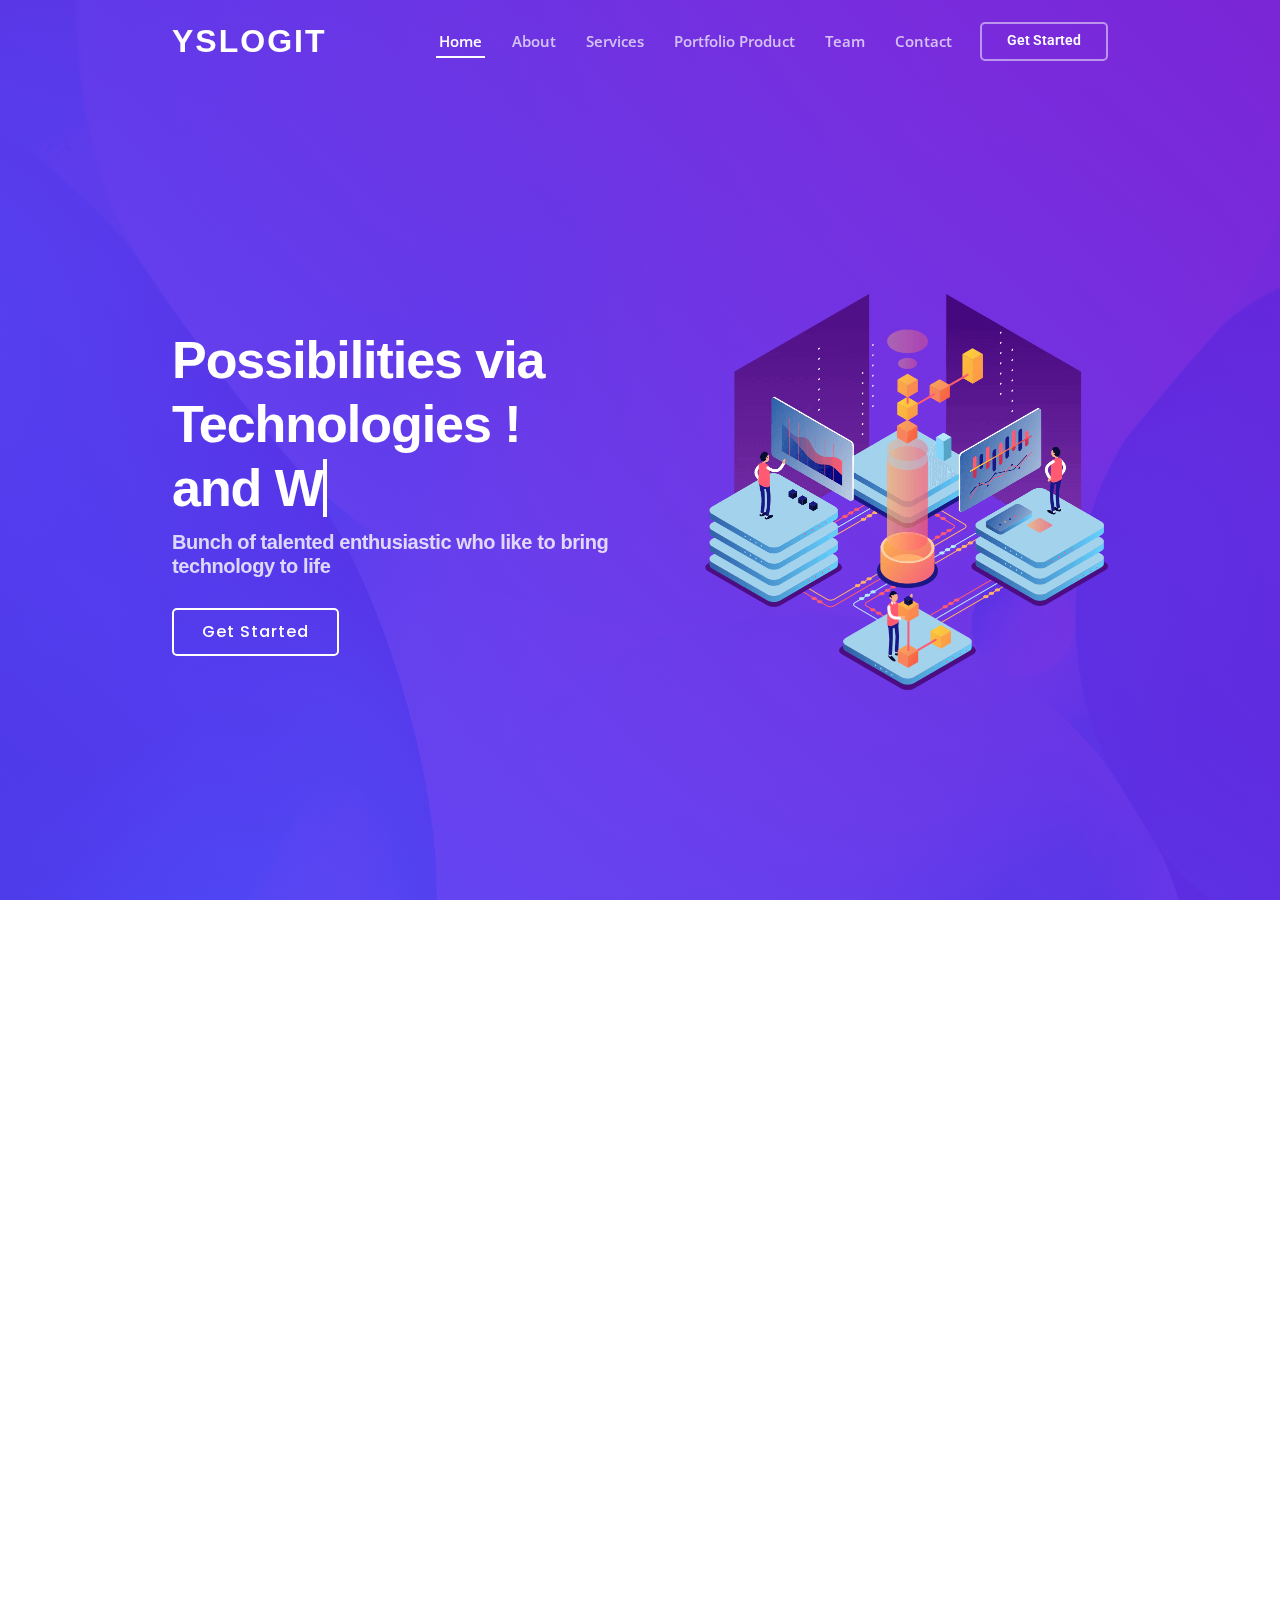
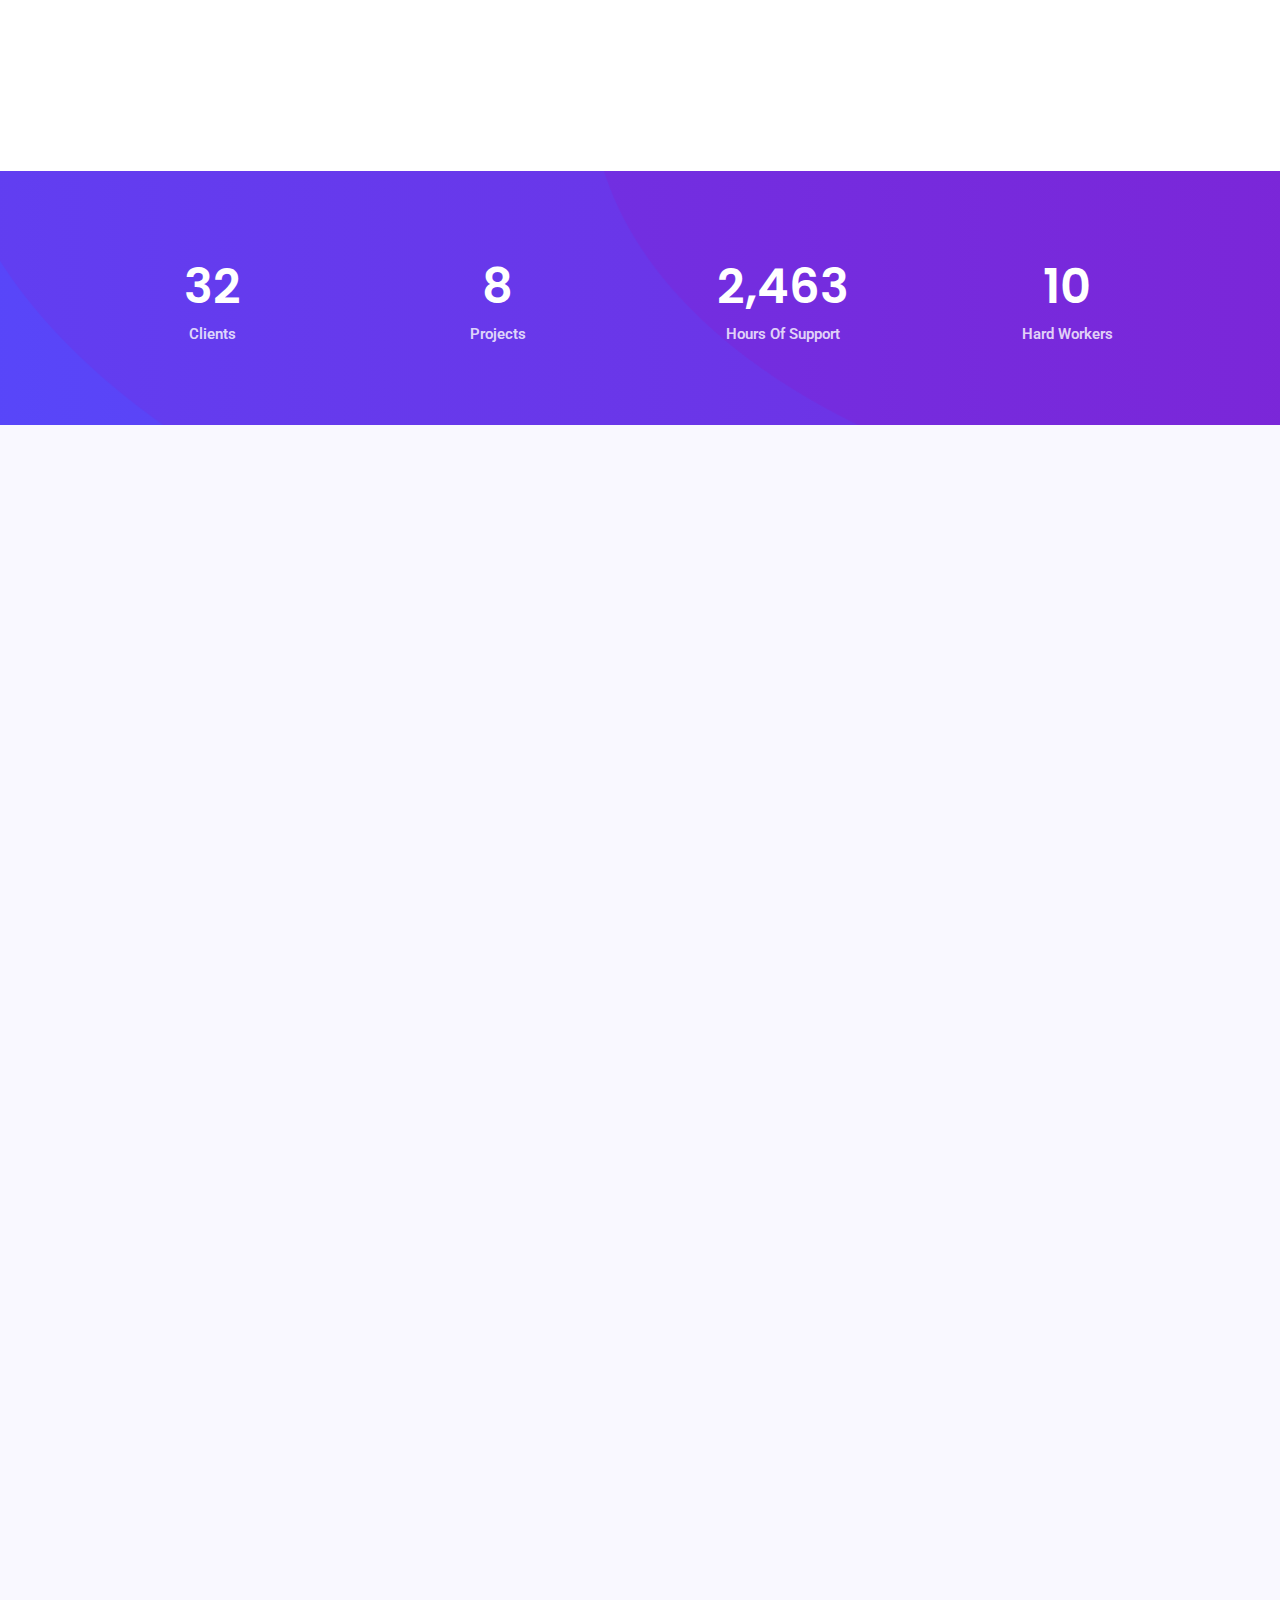
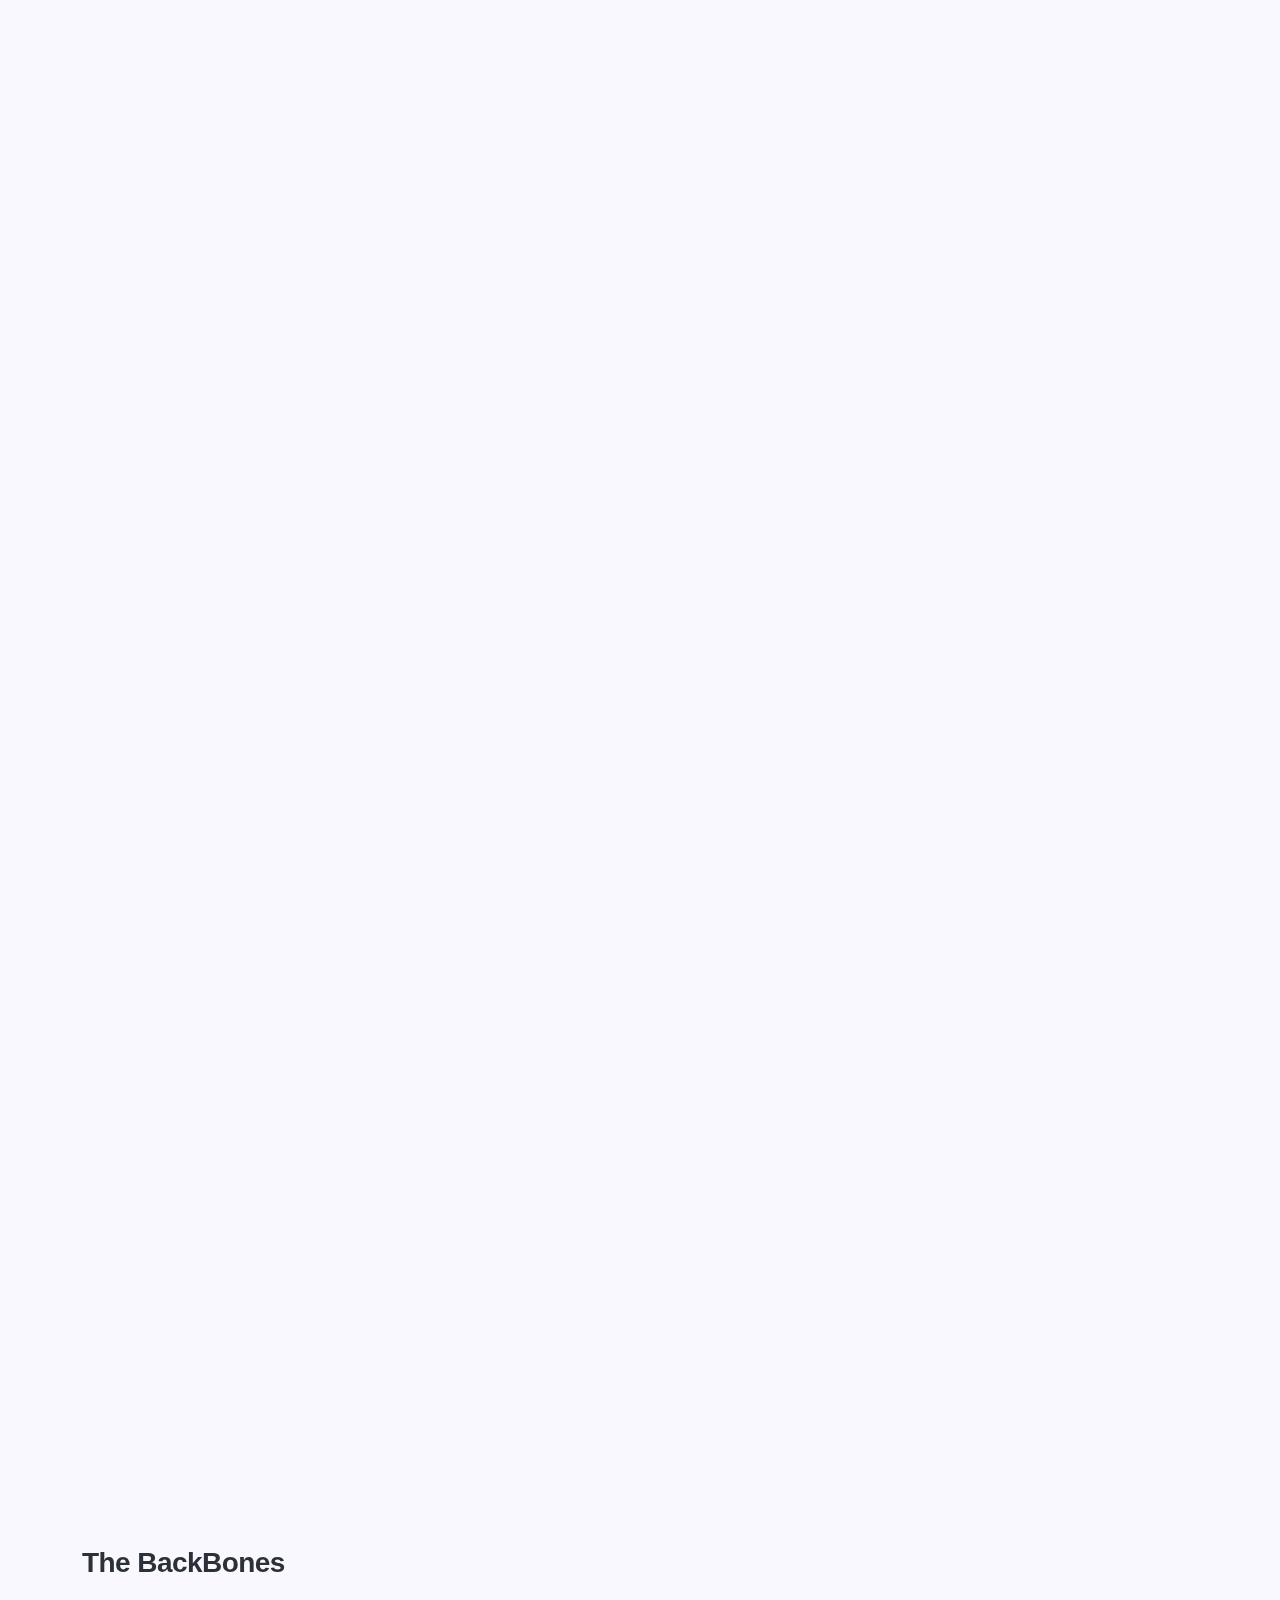
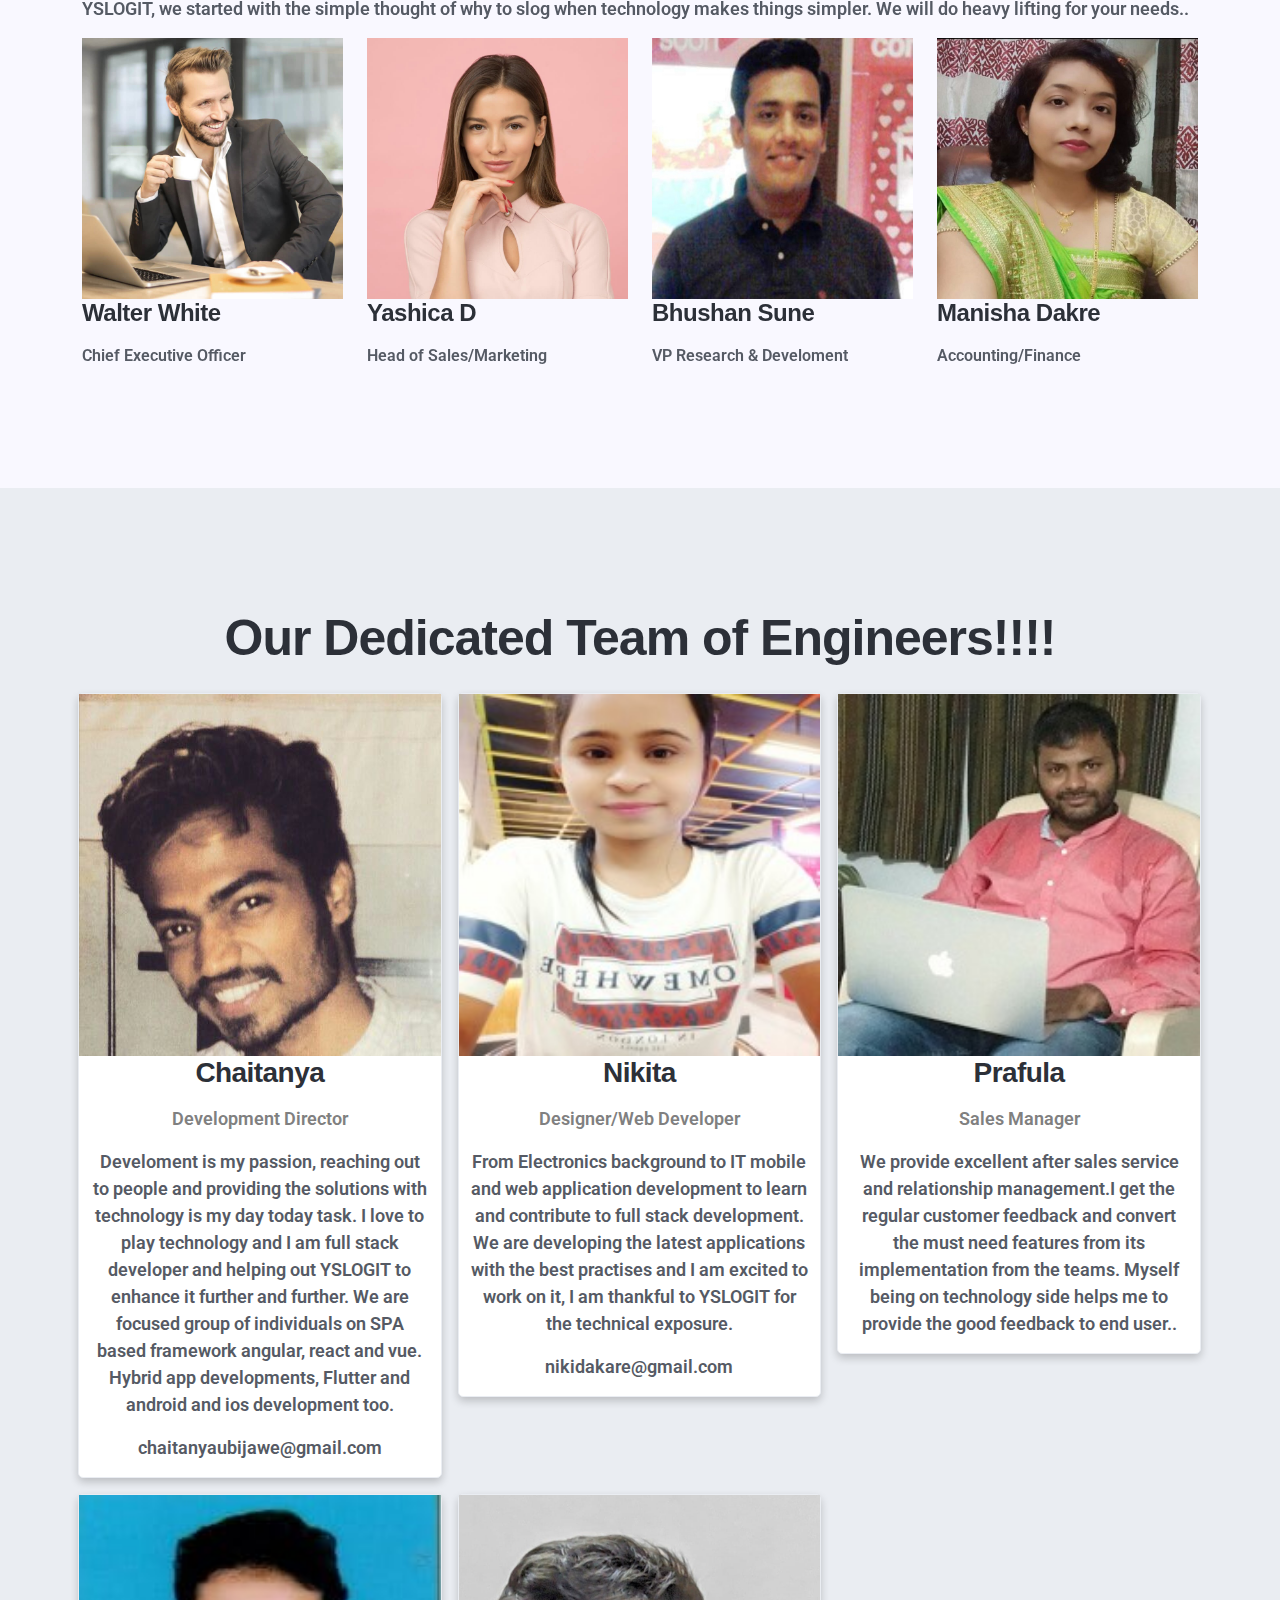
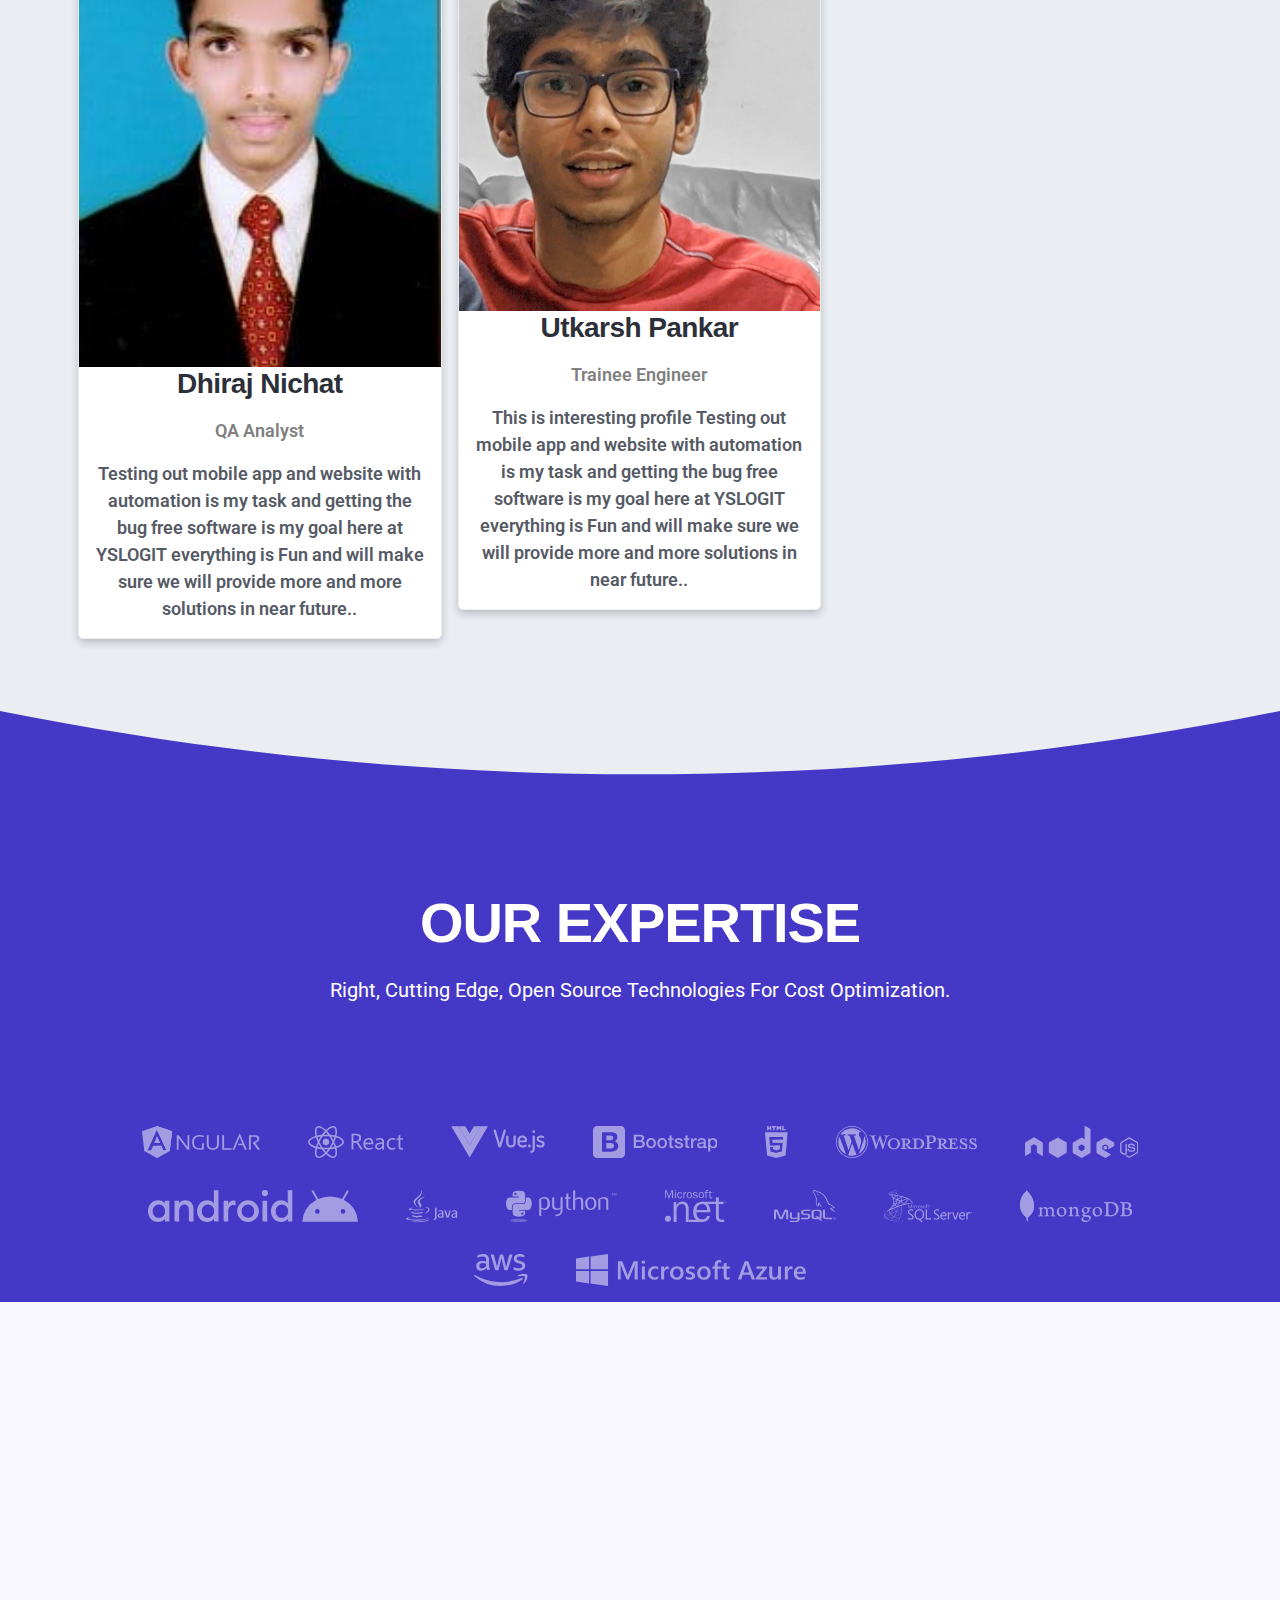
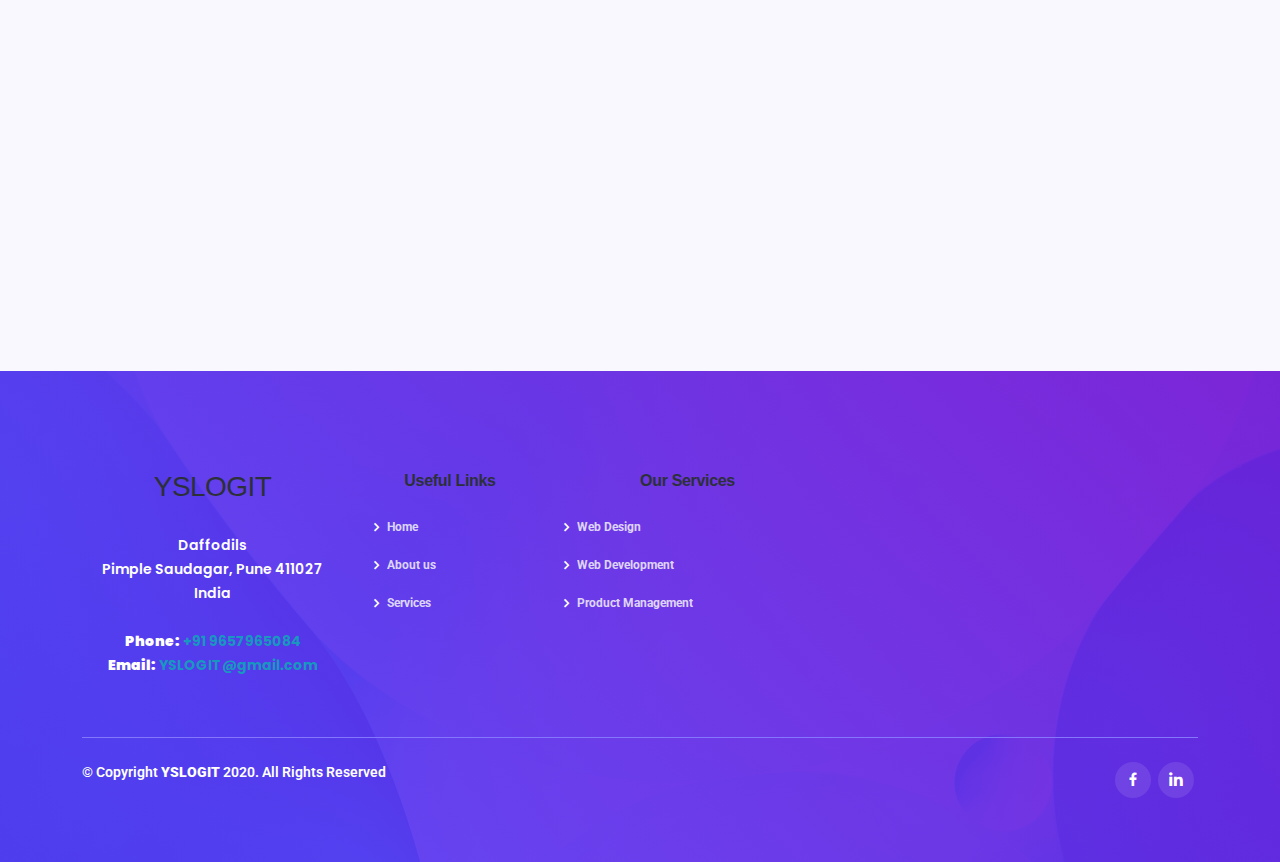
==== commit 9954bec5: "dhiru" ====
--- a/index.html
+++ b/index.html
@@ -727,9 +727,9 @@
           </div>
           <div class="column">
             <div class="card">
-              <img src="img/ad.jpg" alt="Amit D" style="width:100%">
+              <img src="img/dh.jpg" alt="Amit D" style="width:100%">
               <div class="container">
-                <h3>Amit D</h3>
+                <h3>Dhiraj Nichat</h3>
                 <p class="title">QA Analyst</p>
                 <p>Testing out mobile app and website with automation is my task and getting the bug free software is my
                   goal here at YSLOGIT everything is Fun and will make sure we will provide more and more solutions in
@@ -740,11 +740,12 @@
           </div>
           <div class="column">
             <div class="card">
-              <img src="img/ad.jpg" alt="Utkarsh Pankar" style="width:100%">
+              <img src="img/up.jpeg" alt="Utkarsh Pankar" style="width:100%">
               <div class="container">
                 <h3>Utkarsh Pankar</h3>
                 <p class="title">Trainee Engineer</p>
-                <p>Testing out mobile app and website with automation is my task and getting the bug free software is my
+                <p>This is interesting profile Testing out mobile app and website with automation is my task and getting
+                  the bug free software is my
                   goal here at YSLOGIT everything is Fun and will make sure we will provide more and more solutions in
                   near future..</p>
                 <!--p><button class="button" onclick="alert('Call up yogi @ 9657965084')">Contact</button></p-->
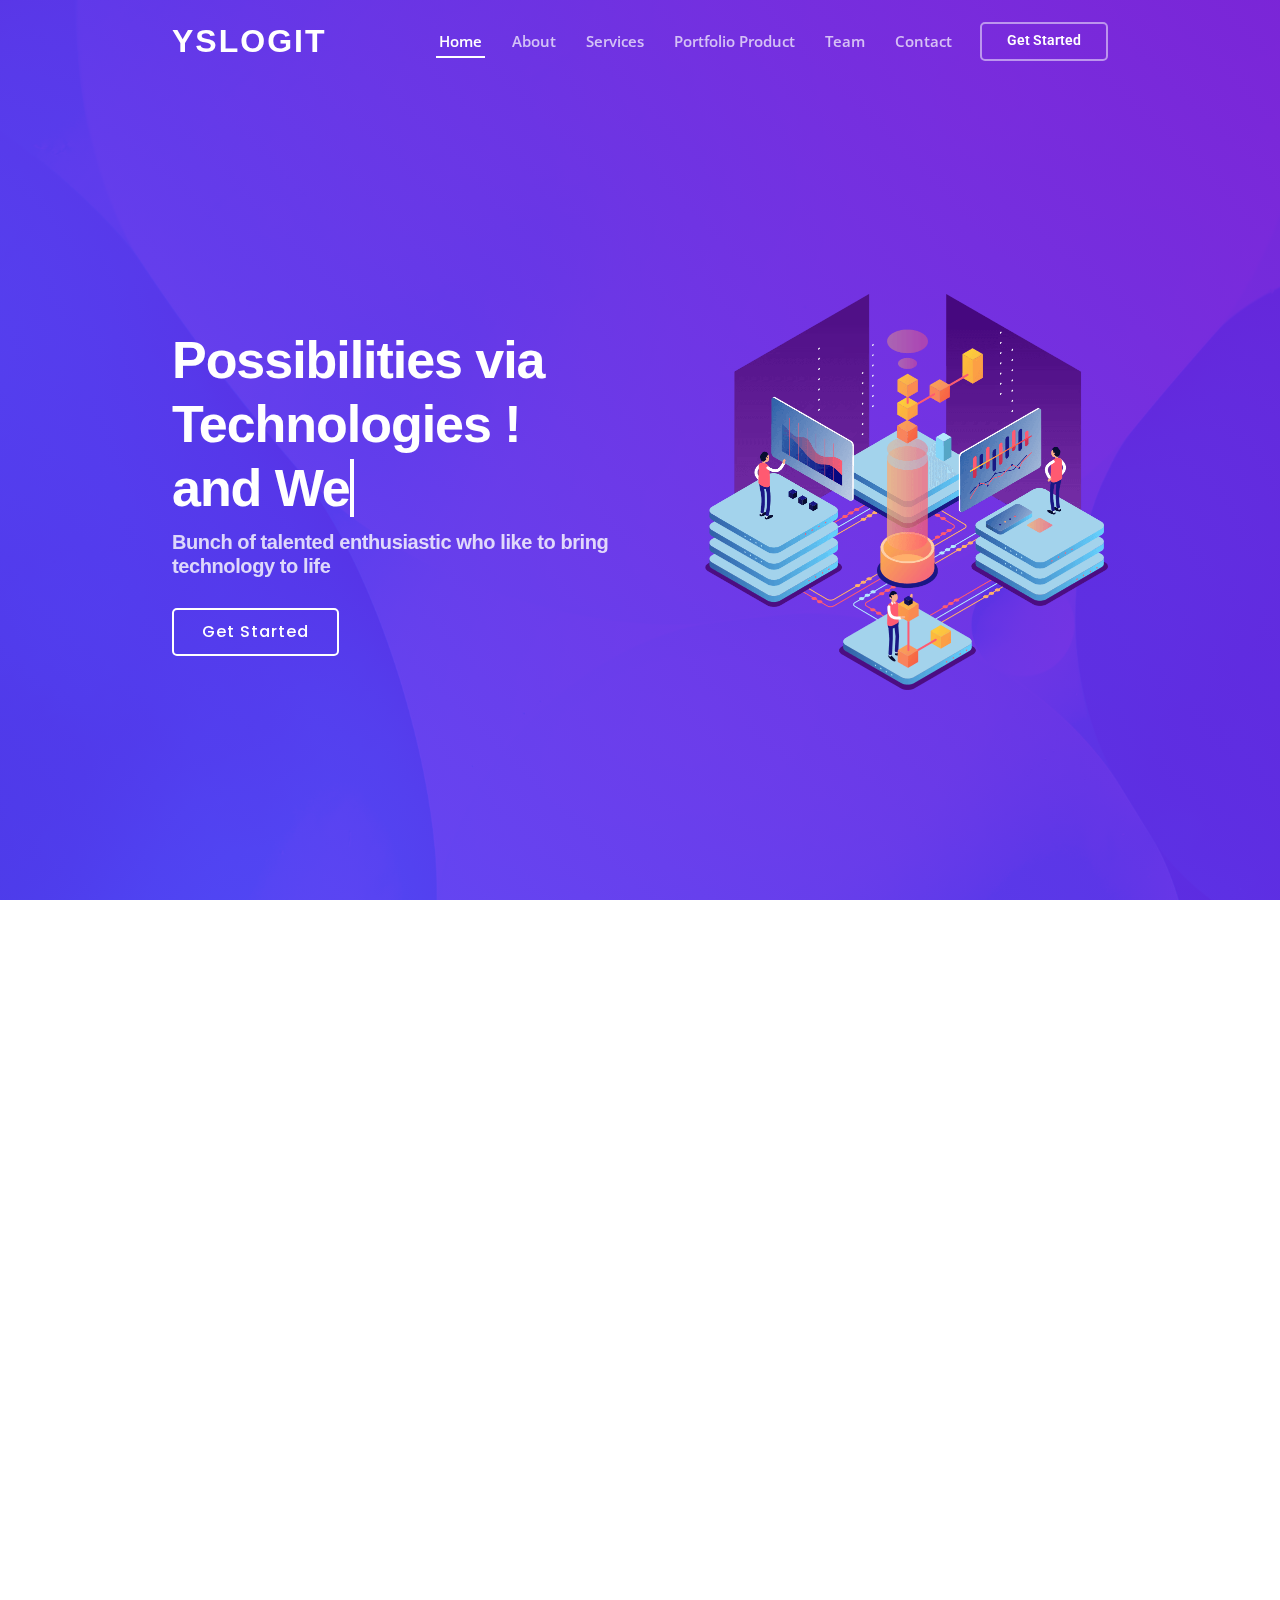
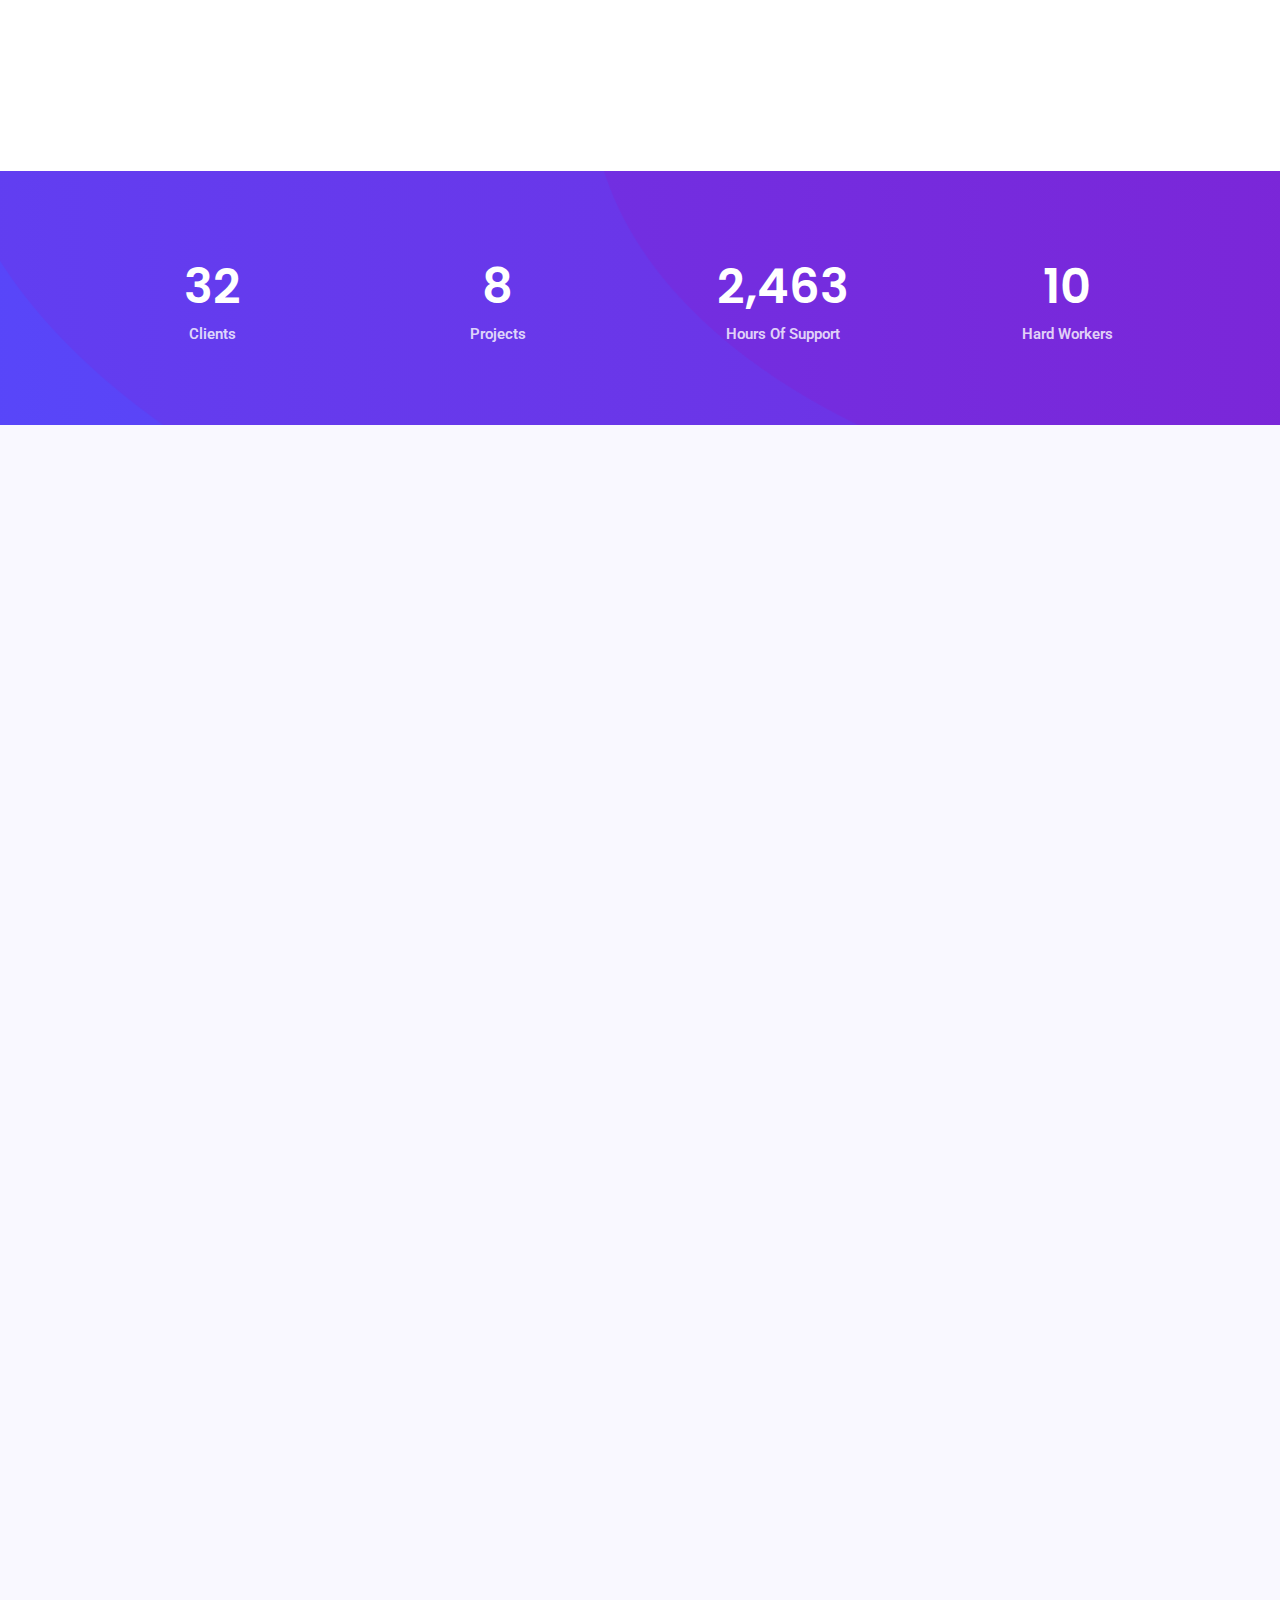
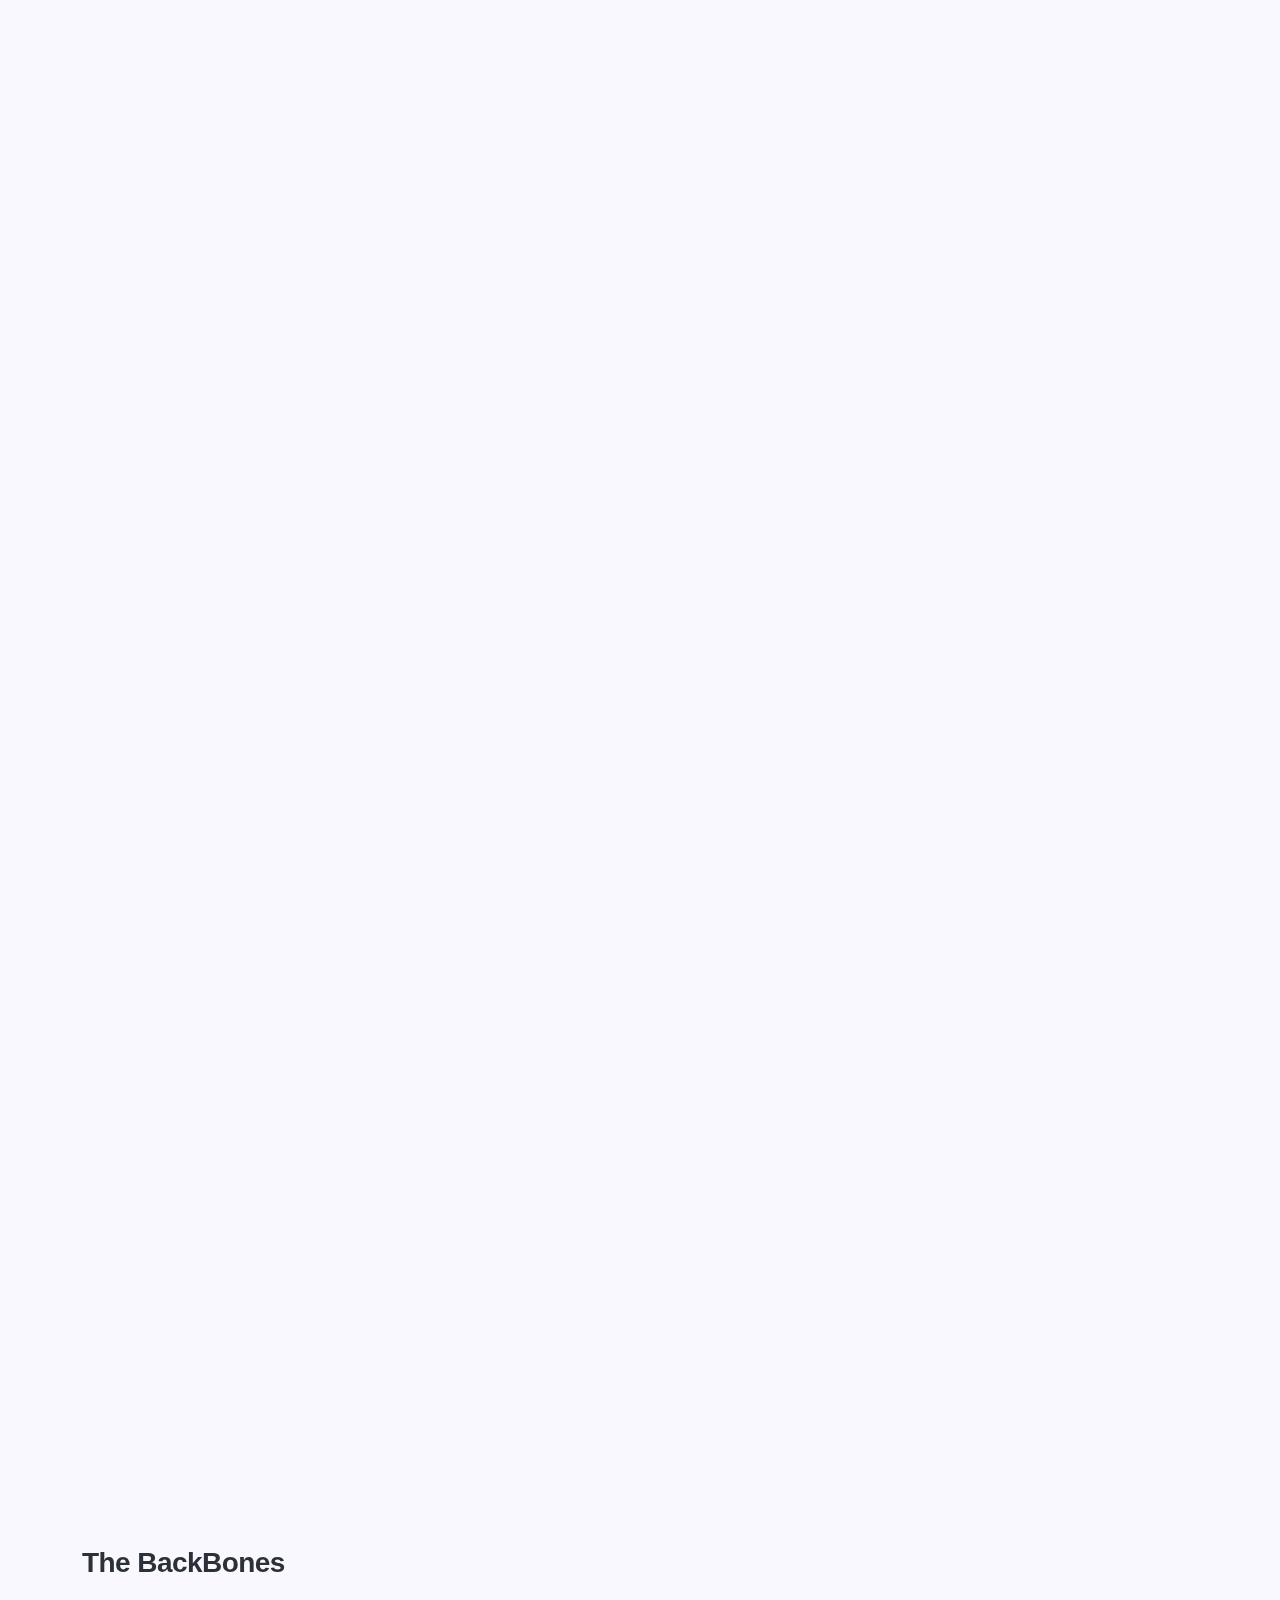
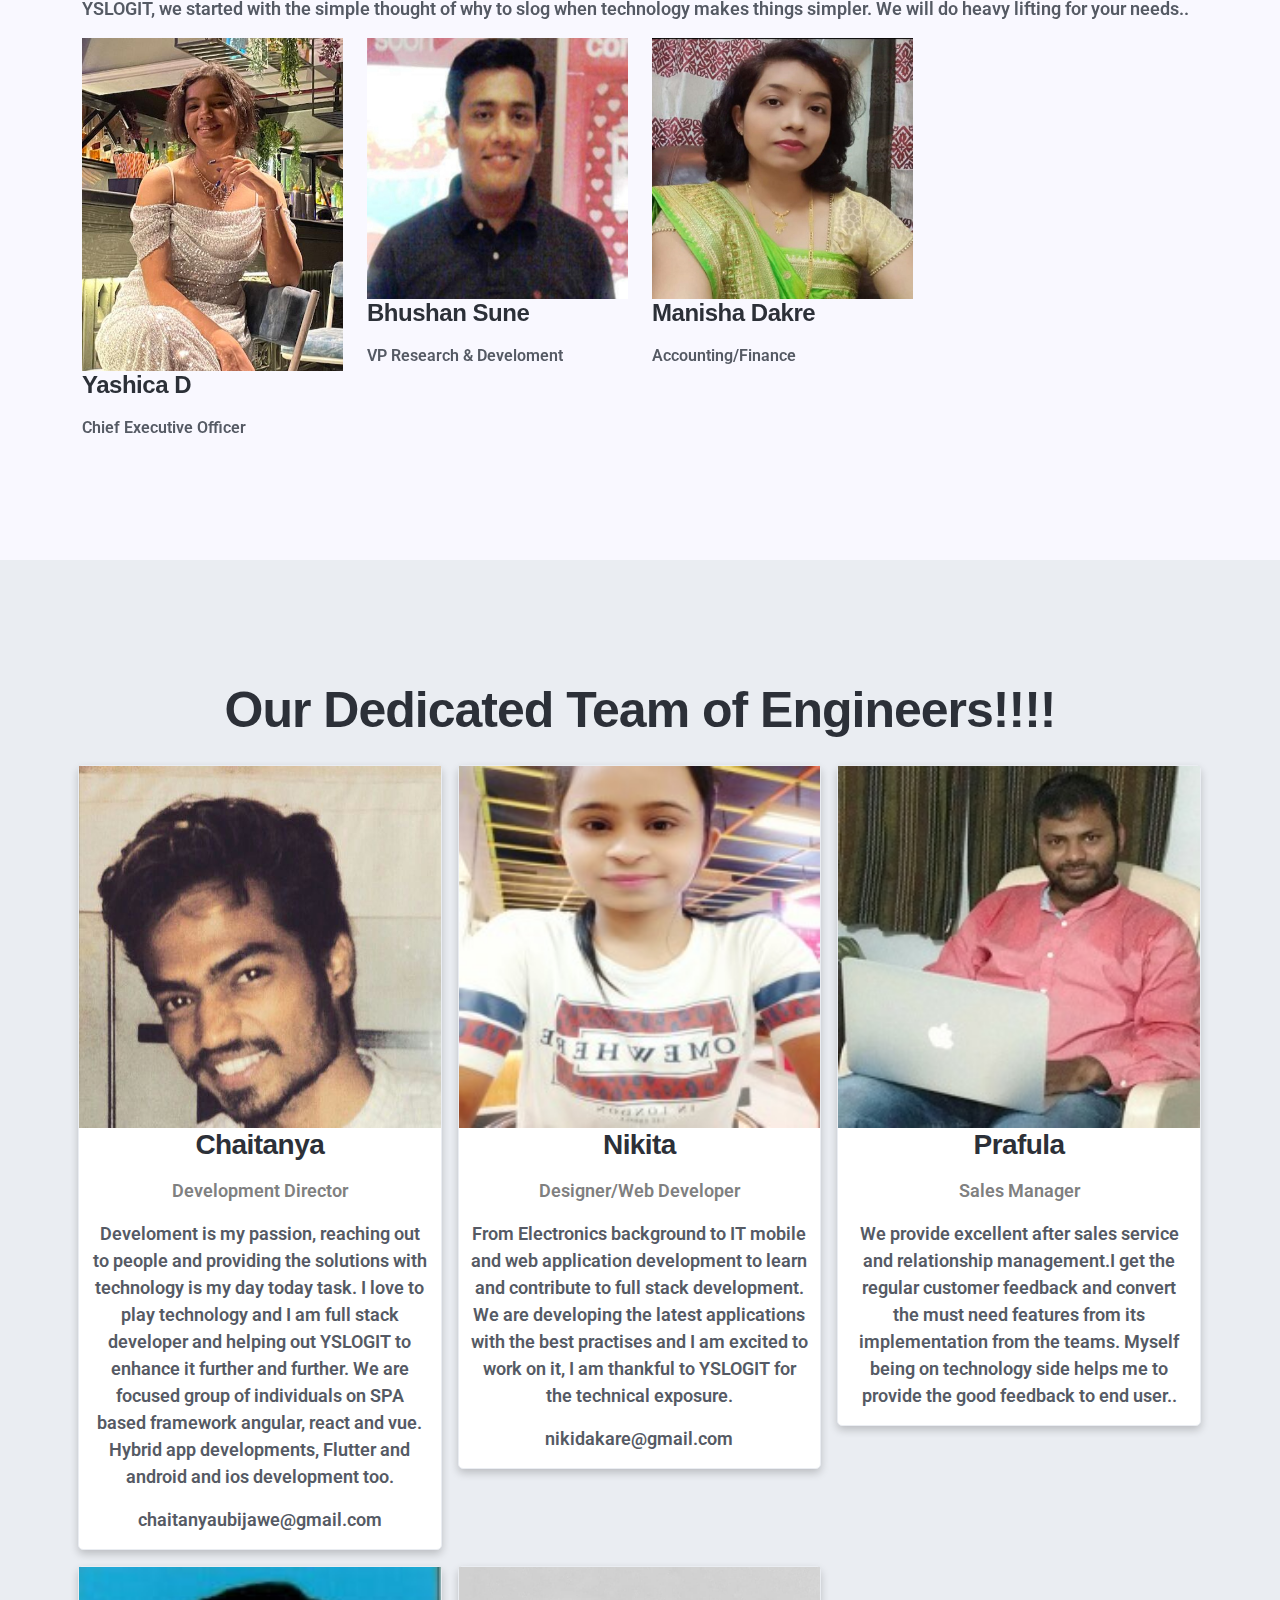
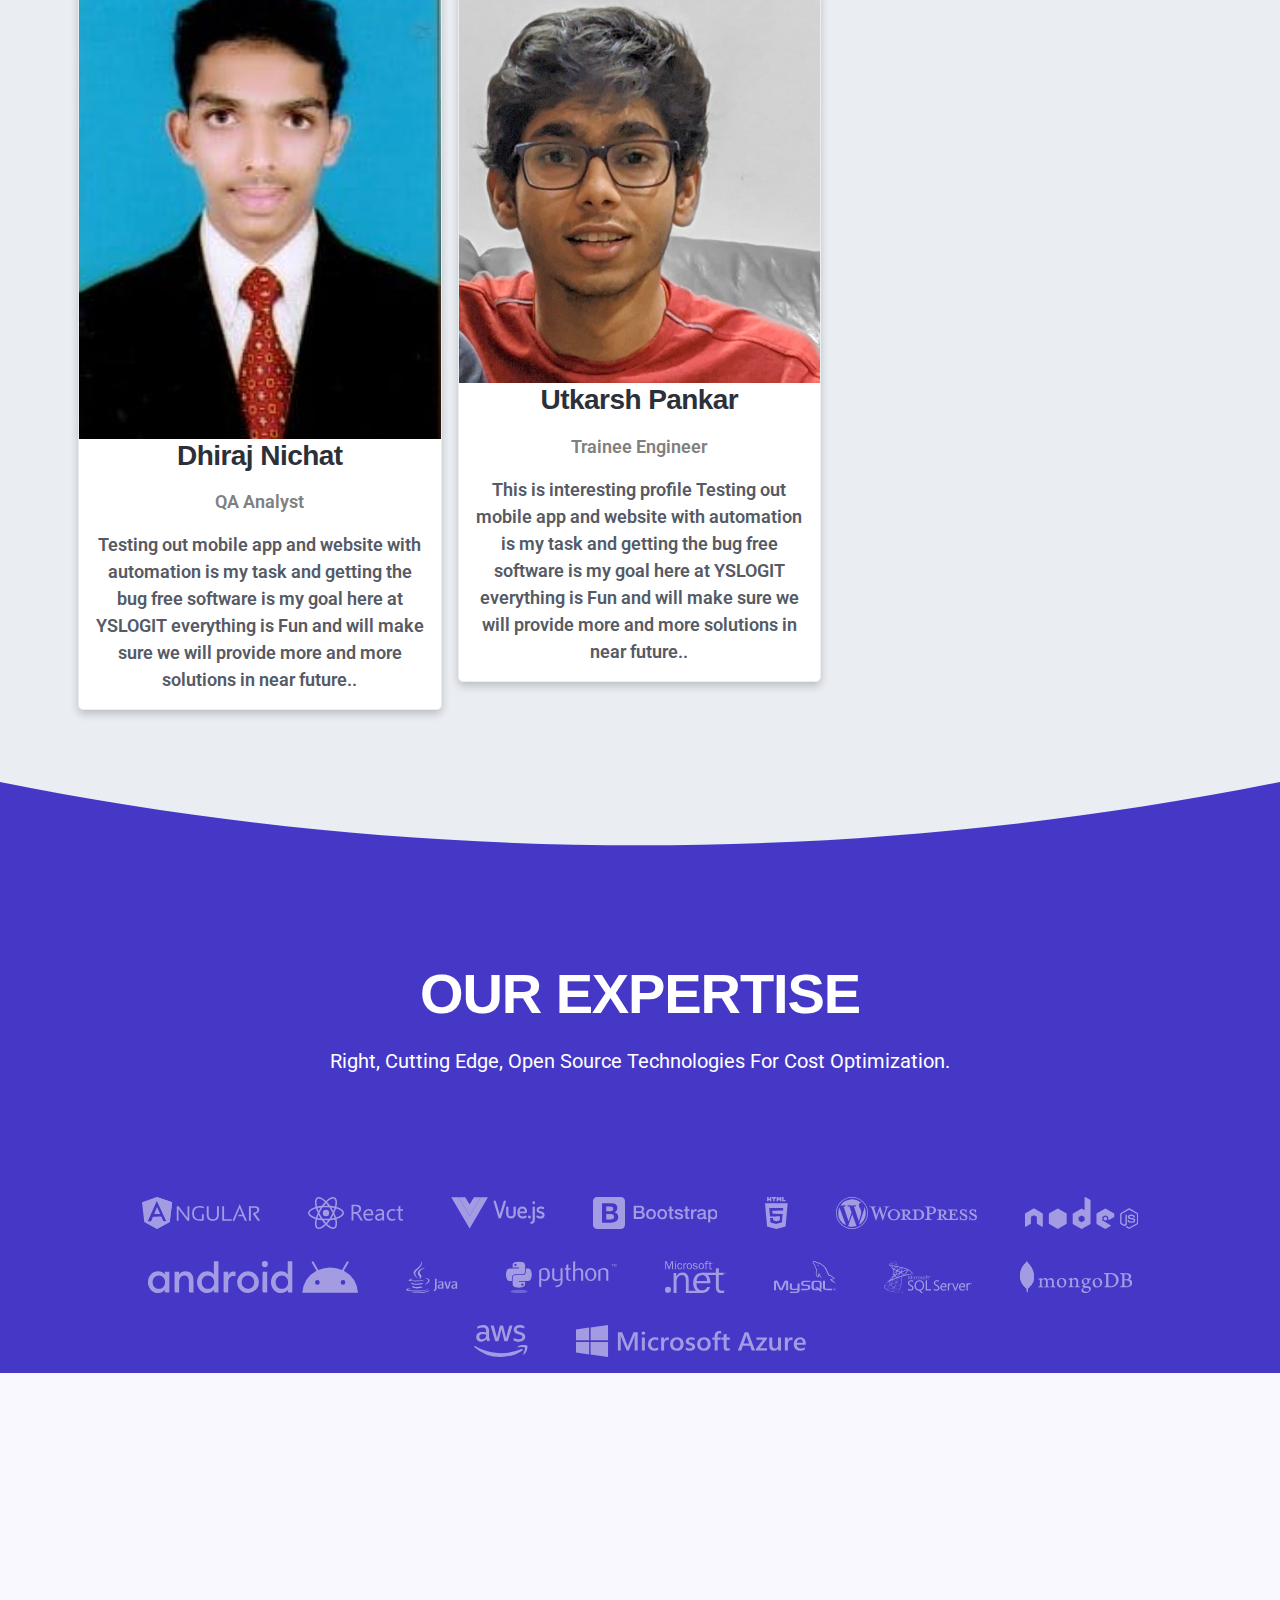
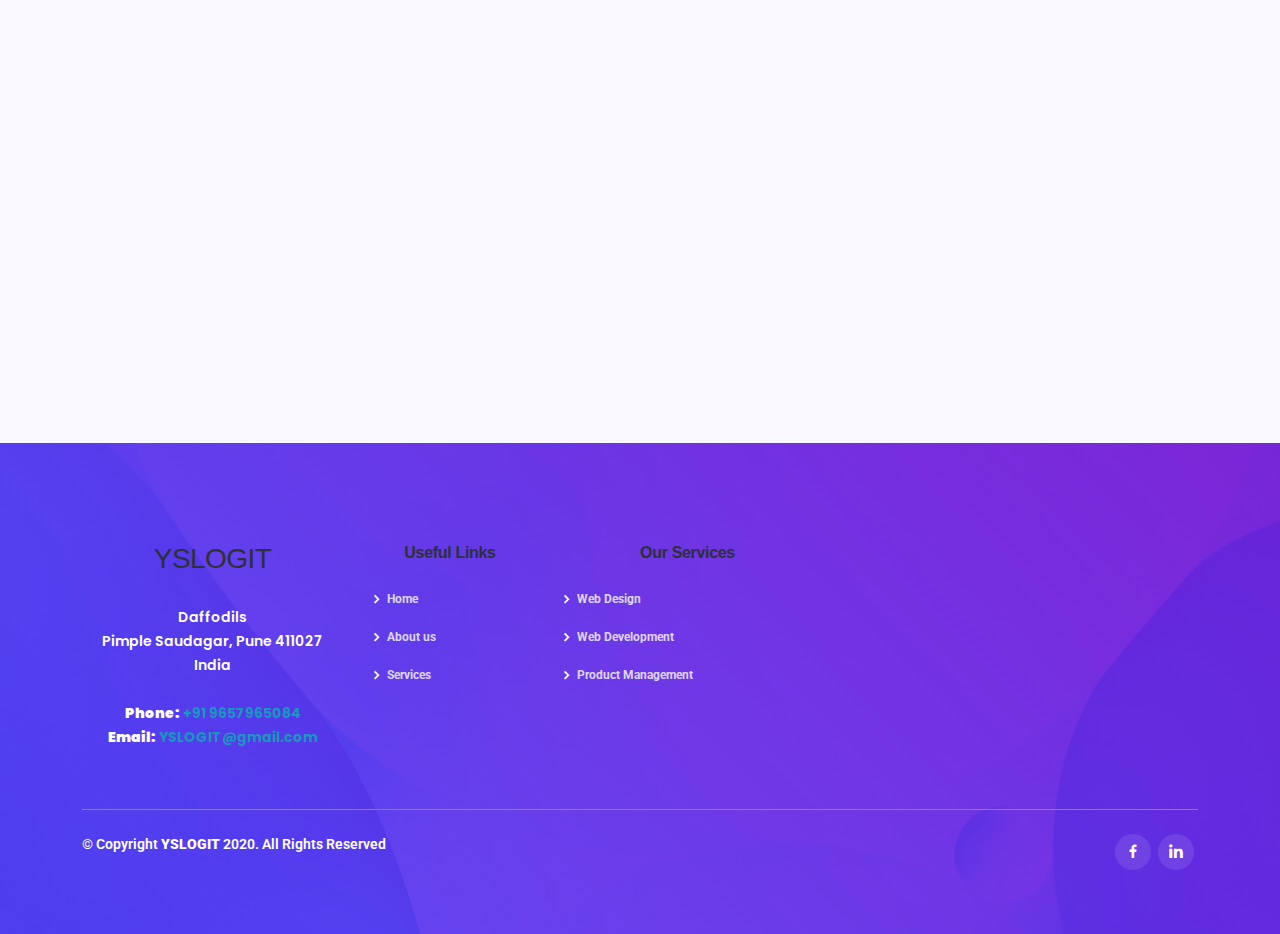
==== commit 84a8c2bc: "yashica" ====
--- a/index.html
+++ b/index.html
@@ -577,7 +577,7 @@
 
         <div class="row">
 
-          <div class="col-lg-3 col-md-6 aos-init aos-animate" data-aos="fade-up" data-aos-delay="100">
+          <!--div class="col-lg-3 col-md-6 aos-init aos-animate" data-aos="fade-up" data-aos-delay="100">
             <div class="member">
               <img src="assets/img/team-1.jpg" class="img-fluid" alt="">
               <div class="member-info">
@@ -593,15 +593,15 @@
                 </div>
               </div>
             </div>
-          </div>
+          </div-->
 
           <div class="col-lg-3 col-md-6 aos-init aos-animate" data-aos="fade-up" data-aos-delay="200">
             <div class="member">
-              <img src="assets/img/team-2.jpg" class="img-fluid" alt="">
+              <img src="img/yad.jpeg" class="img-fluid" alt="">
               <div class="member-info">
                 <div class="member-info-content">
                   <h4>Yashica D</h4>
-                  <span>Head of Sales/Marketing</span>
+                  <span>Chief Executive Officer</span>
                   <div class="social">
                     <a href=""><i class="fa fa-twitter"></i></a>
                     <a href=""><i class="fa fa-facebook"></i></a>
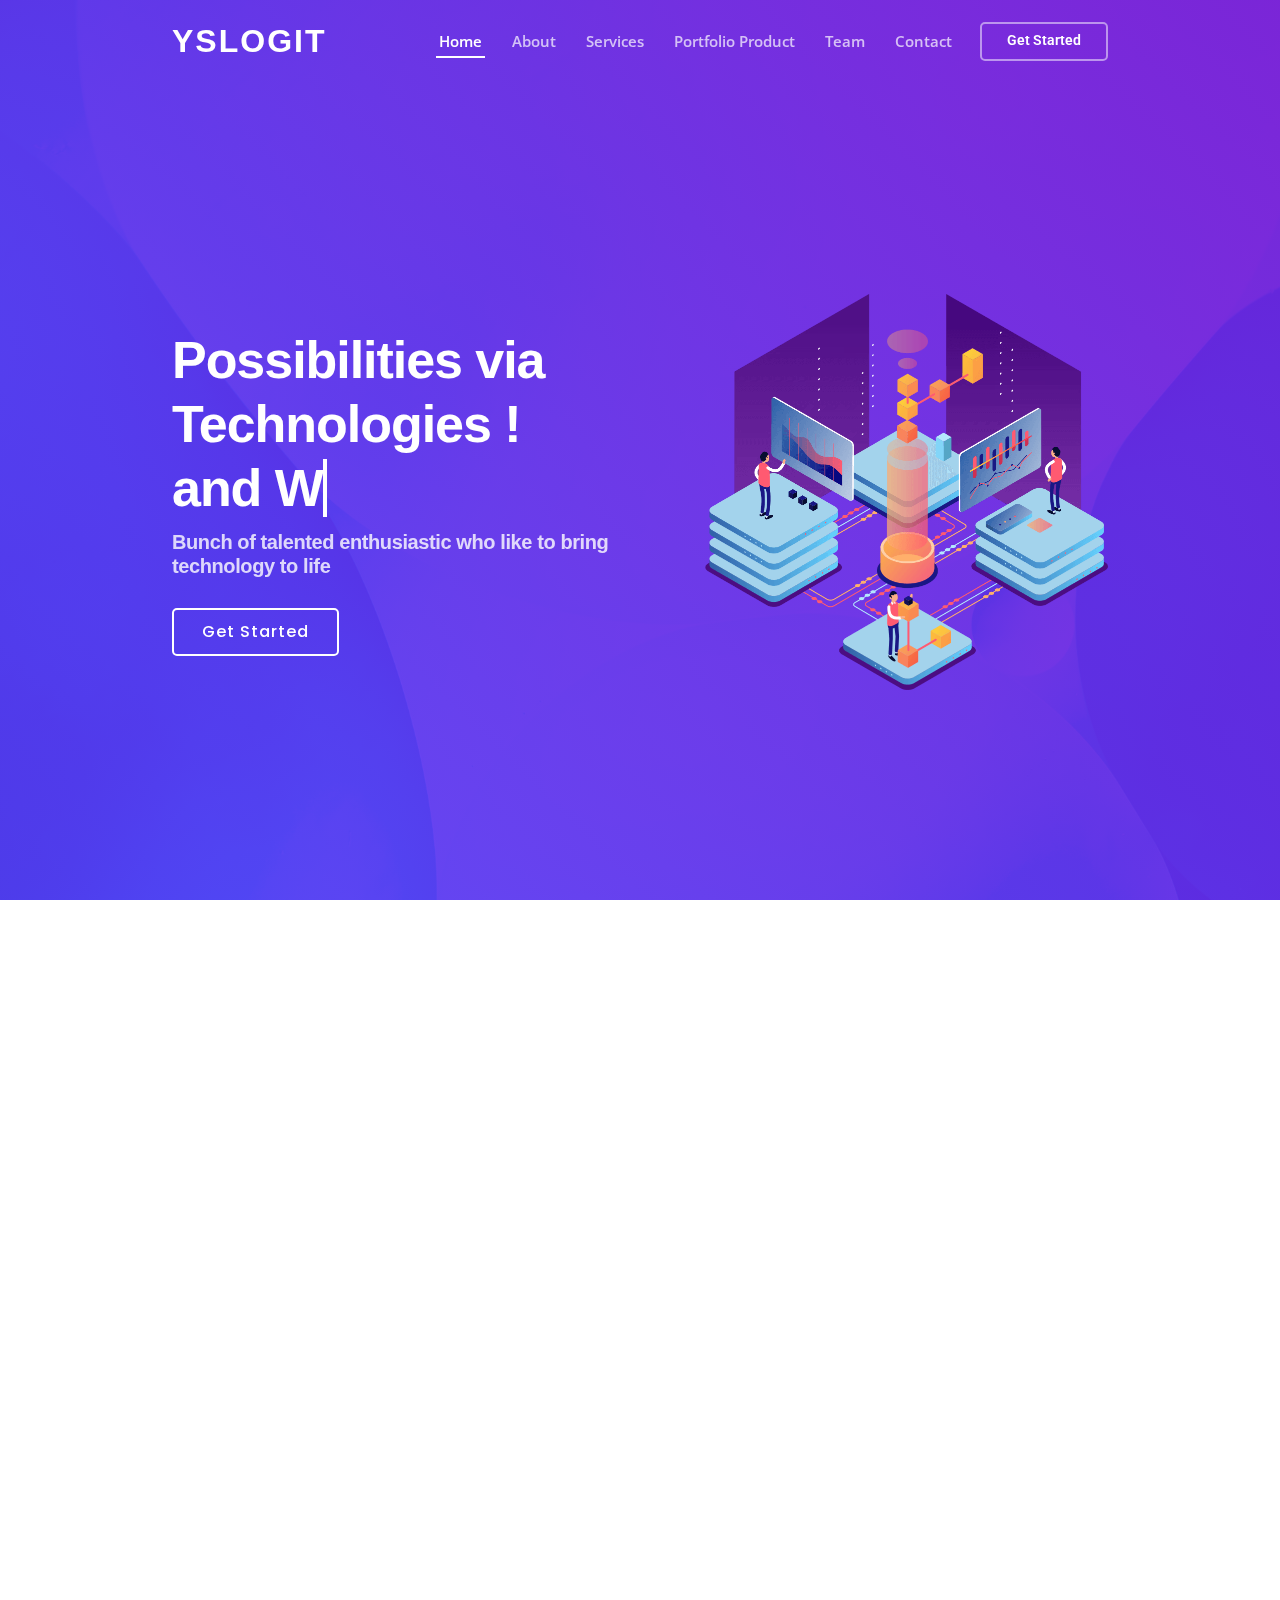
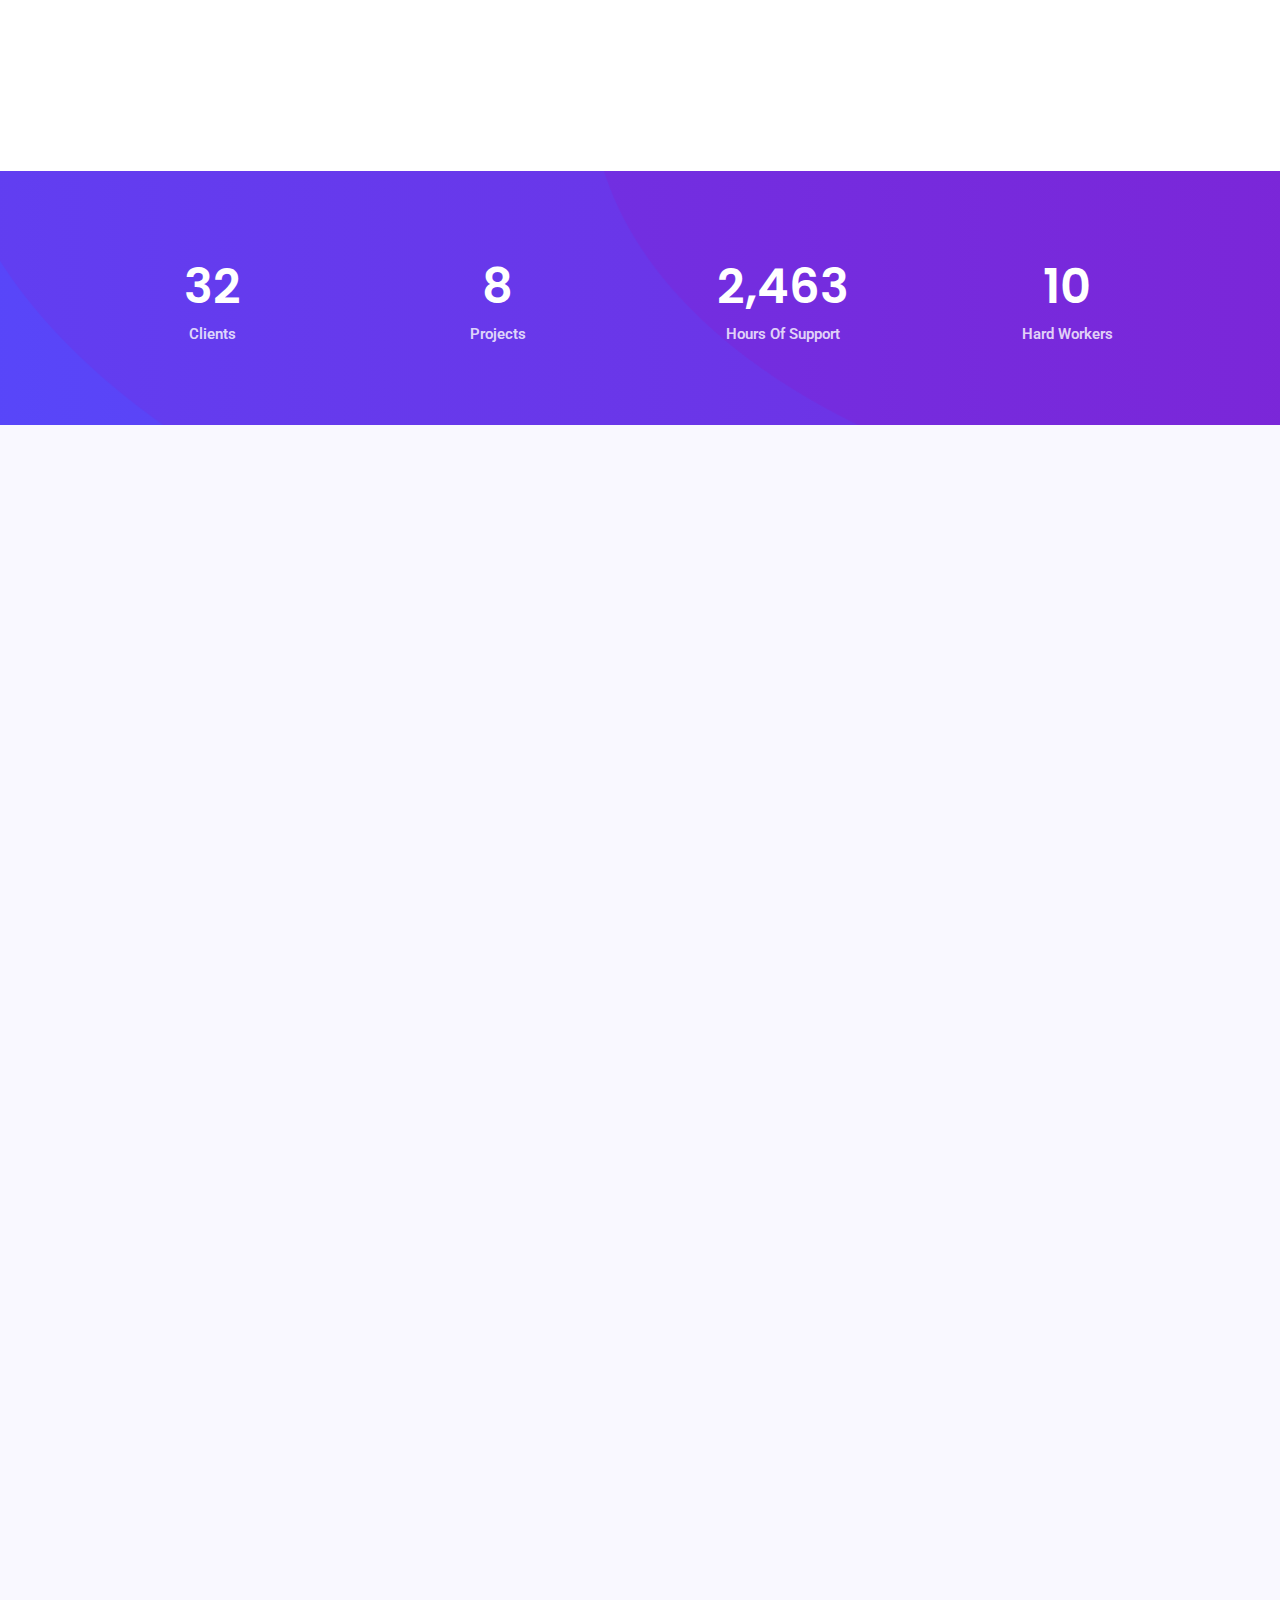
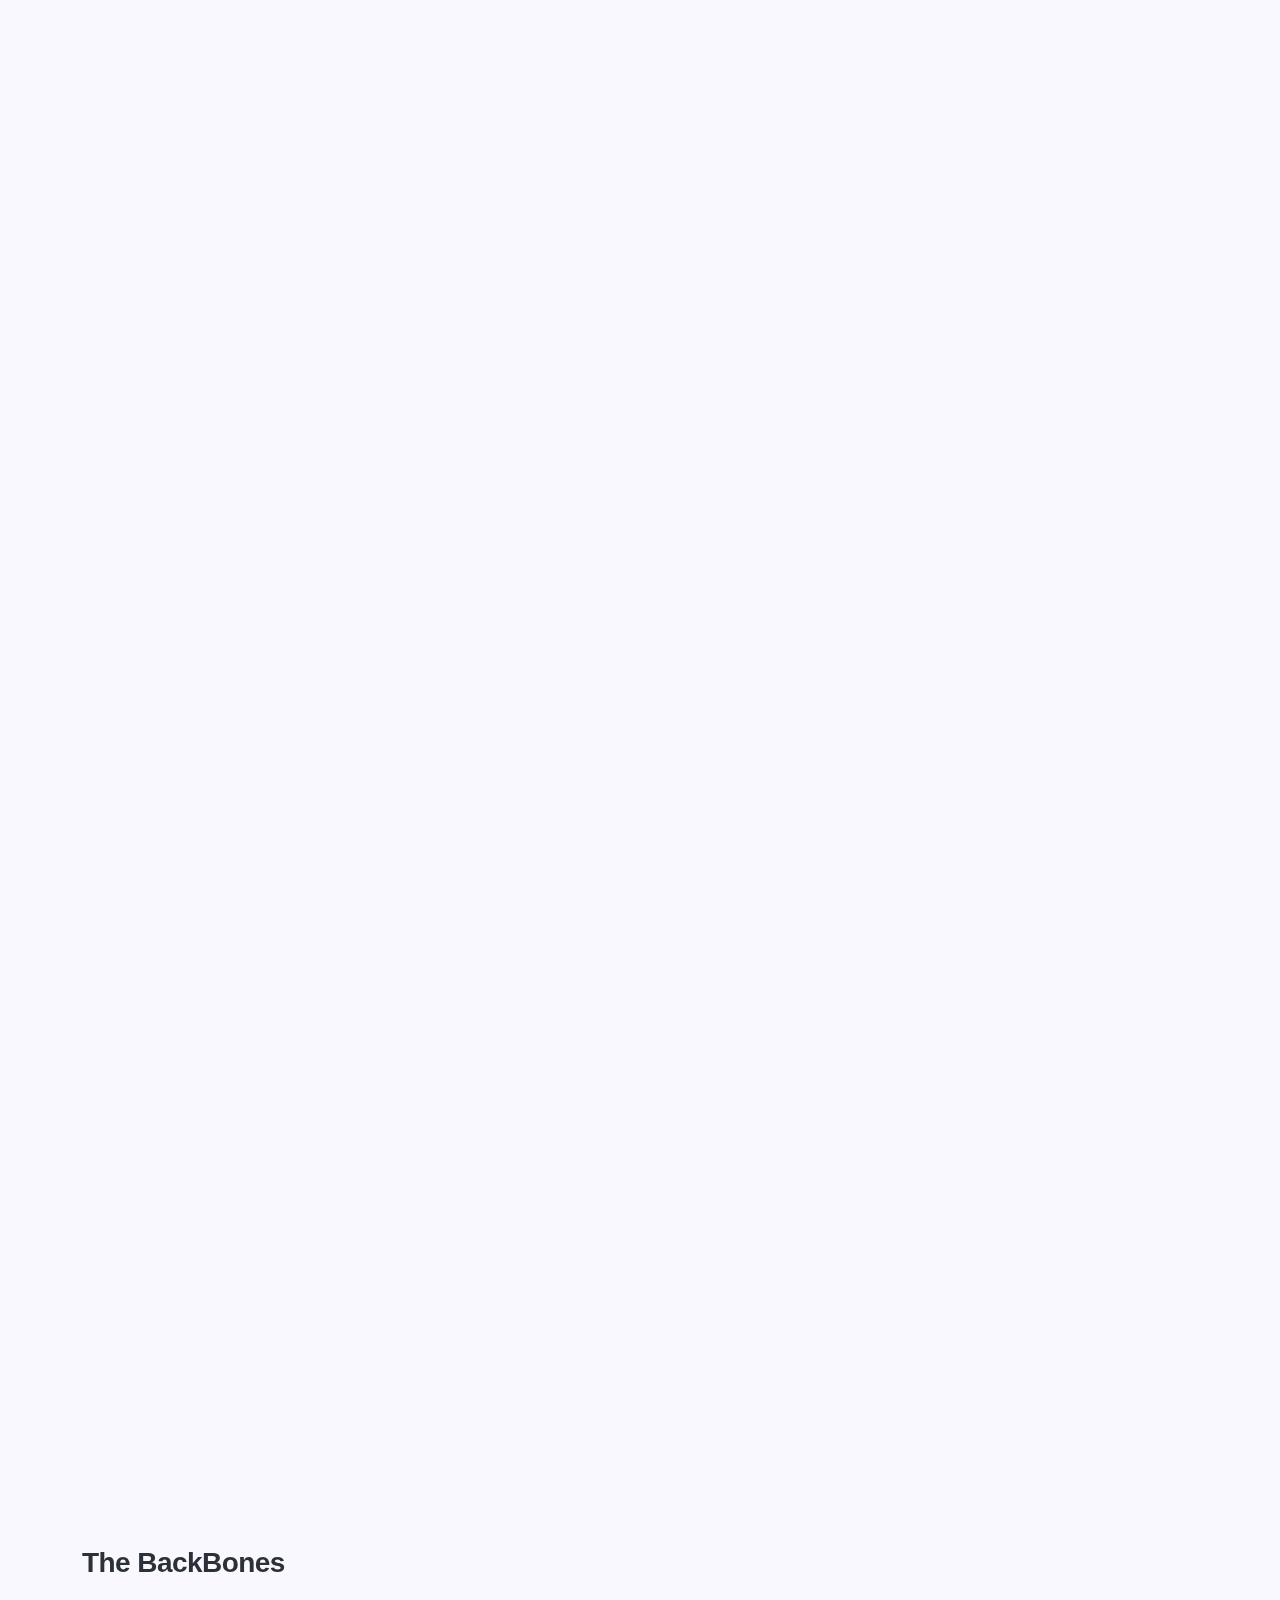
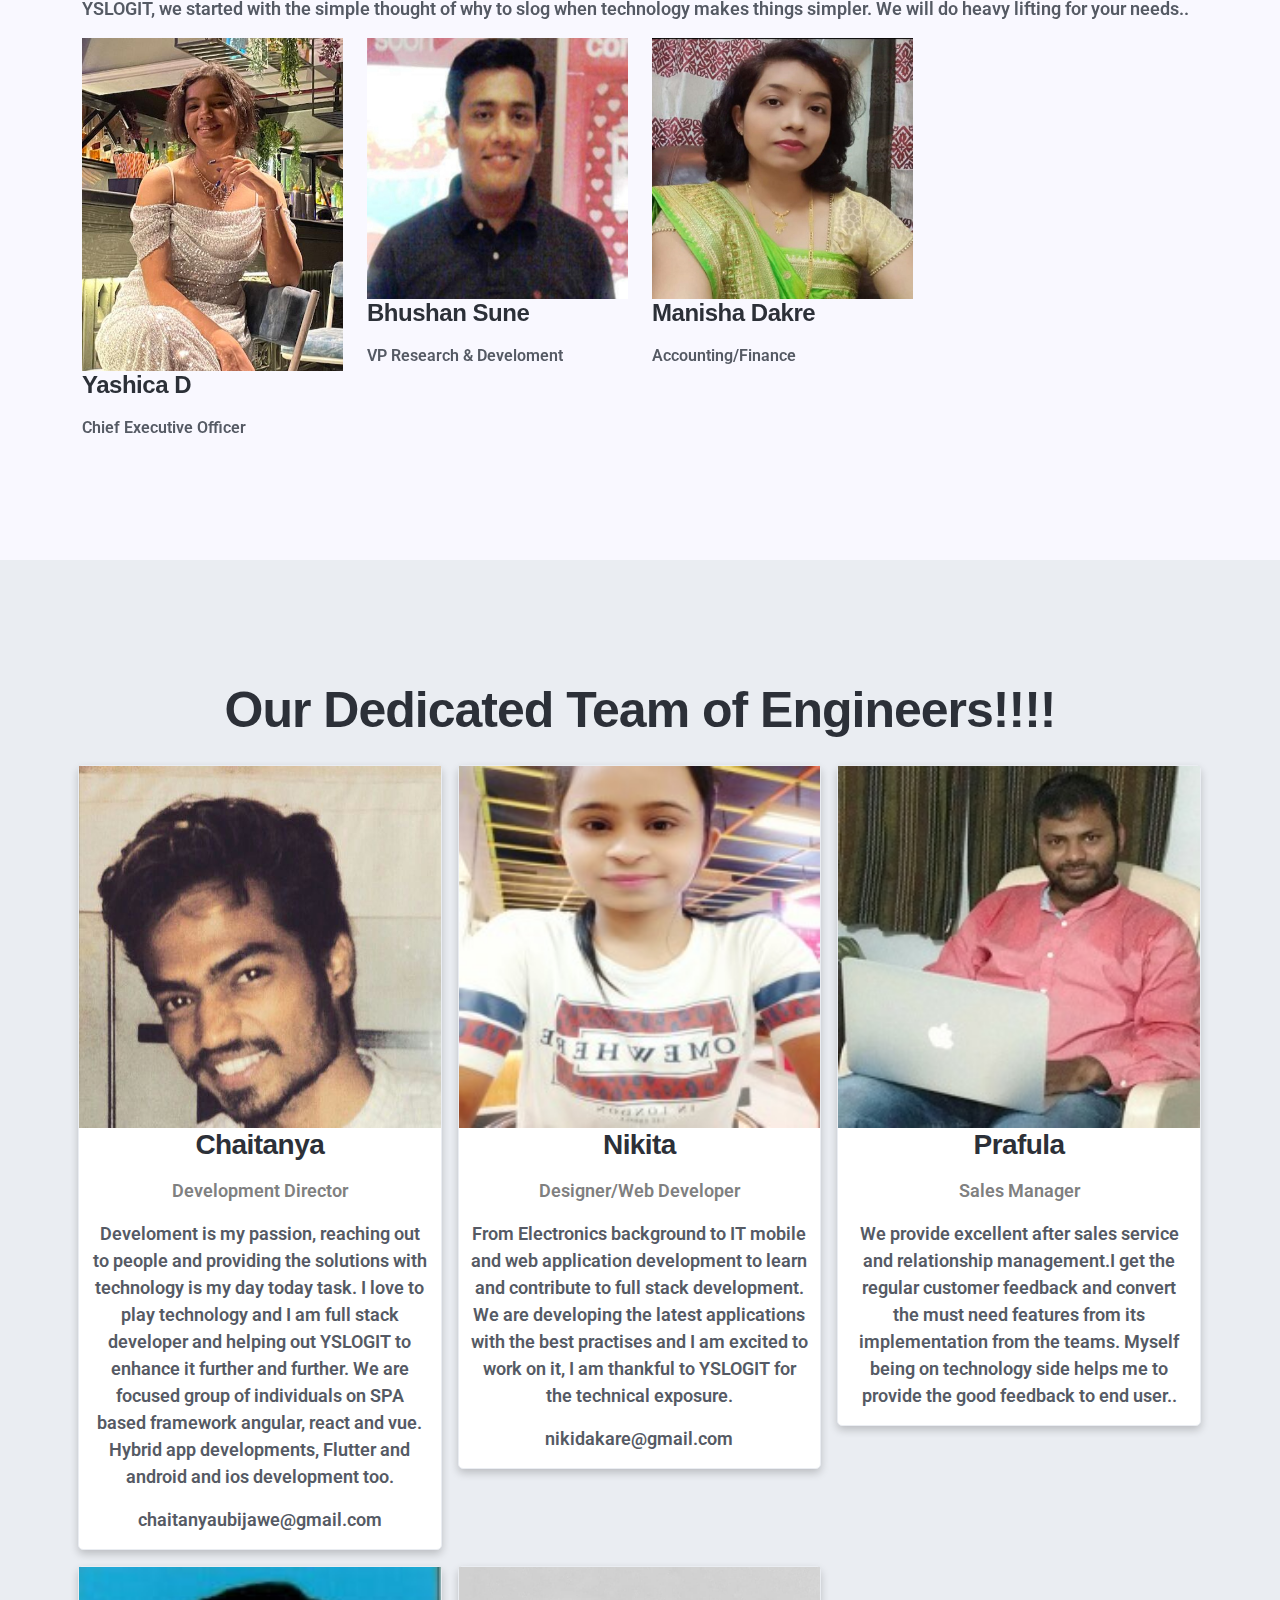
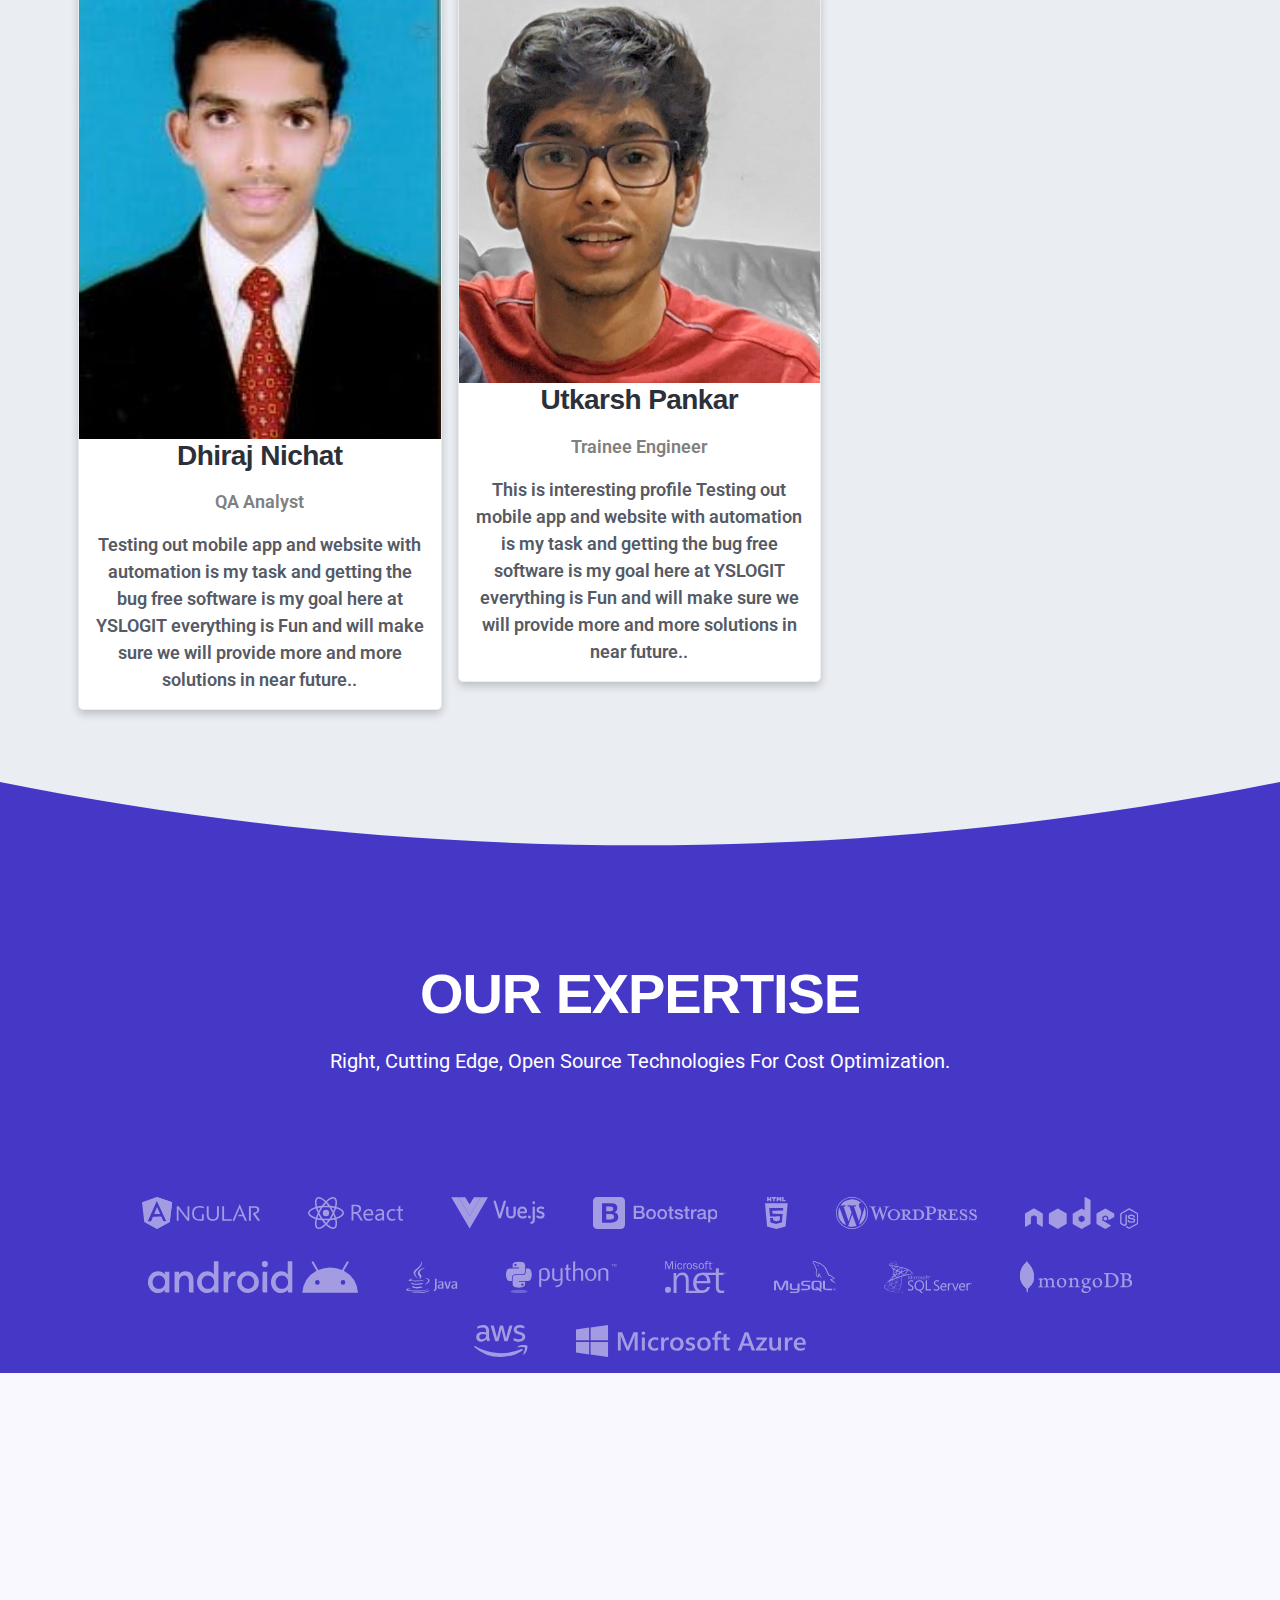
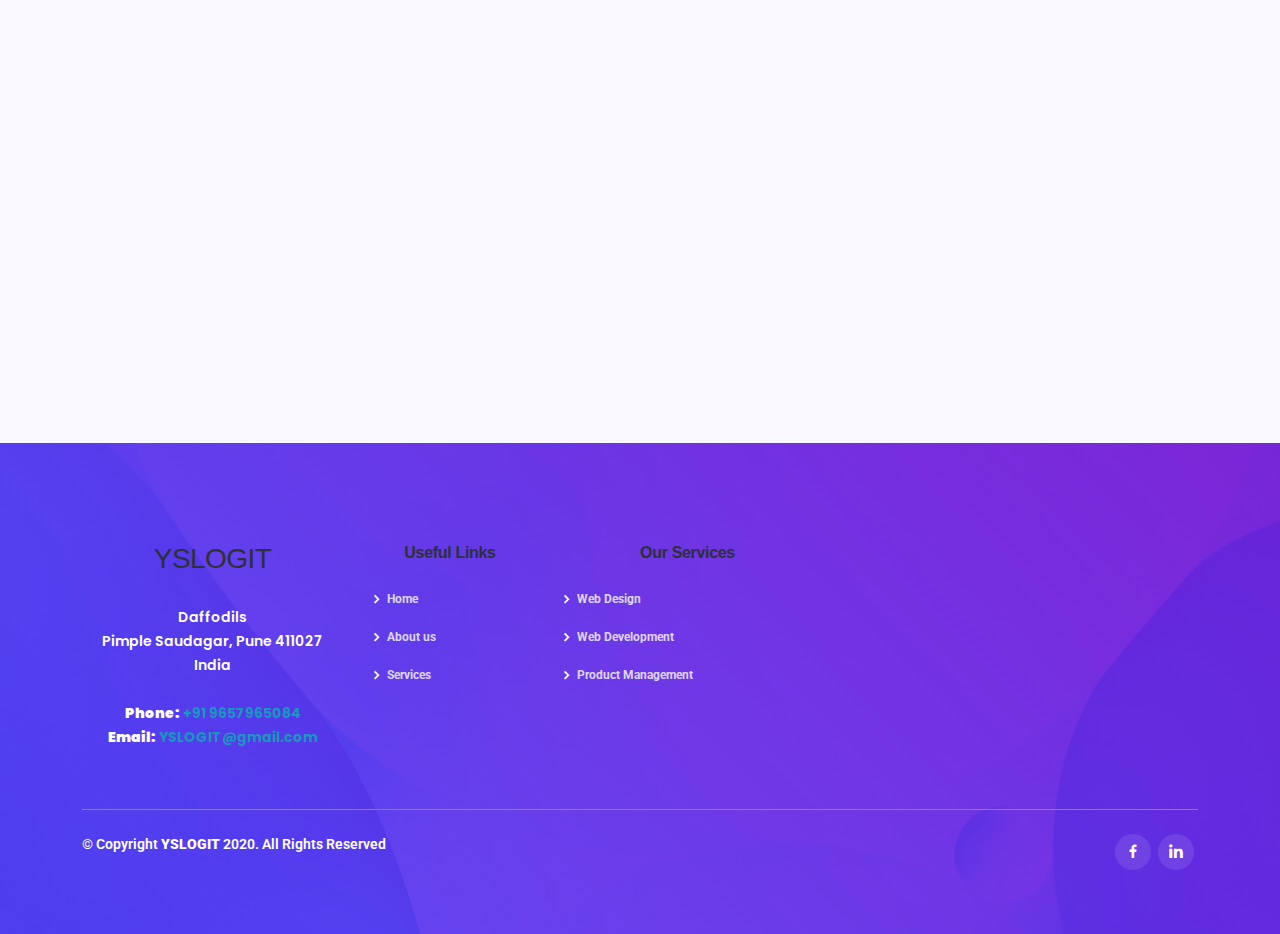
==== commit 57be108d: "add search" ====
--- a/index.html
+++ b/index.html
@@ -5,13 +5,13 @@
   <meta charset="utf-8">
   <meta content="width=device-width, initial-scale=1.0" name="viewport">
 
-  <title>YSLOGIT</title>
-
-  <meta content="YSLOGIT, yslogit, APP development" name="keywords">
+  <title>YSLOGIT, yslogit
+  why slog it</title>
+
+  
   <meta name="description"
-    content="YSLOGIT, yslogit,We deliver Mobile apps to help you build a great online presence for your business which will convert visitors into users and grow your business">
-  <meta name="author" content="yslogit">
-
+    content="YSLOGIT, YSLOGIT, yslogit, APP development , yslogit,We deliver Mobile apps to help you build a great online presence for your business which will convert visitors into users and grow your business">
+ 
   <!-- Favicons -->
   <link href="assets/img/favicon1.png" rel="icon">
   <link href="assets/img/apple-touch-icon.png" rel="apple-touch-icon">
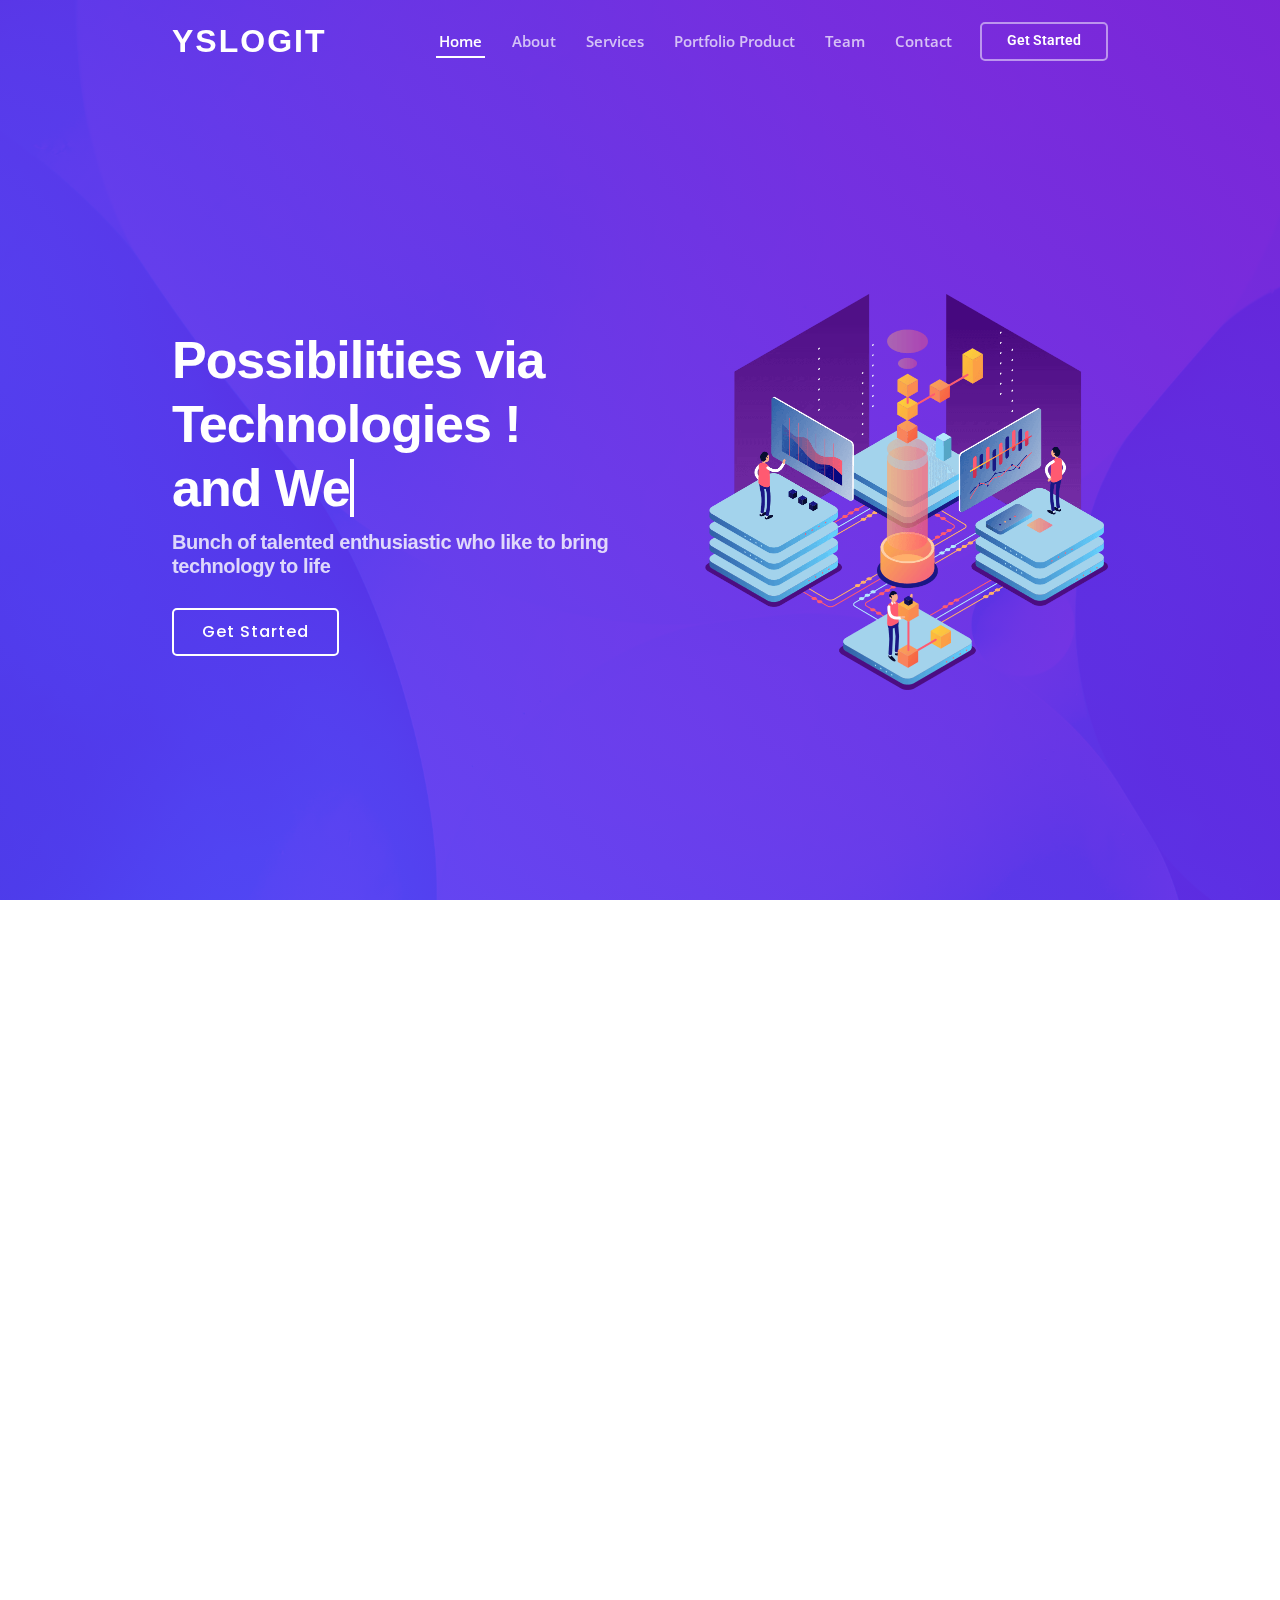
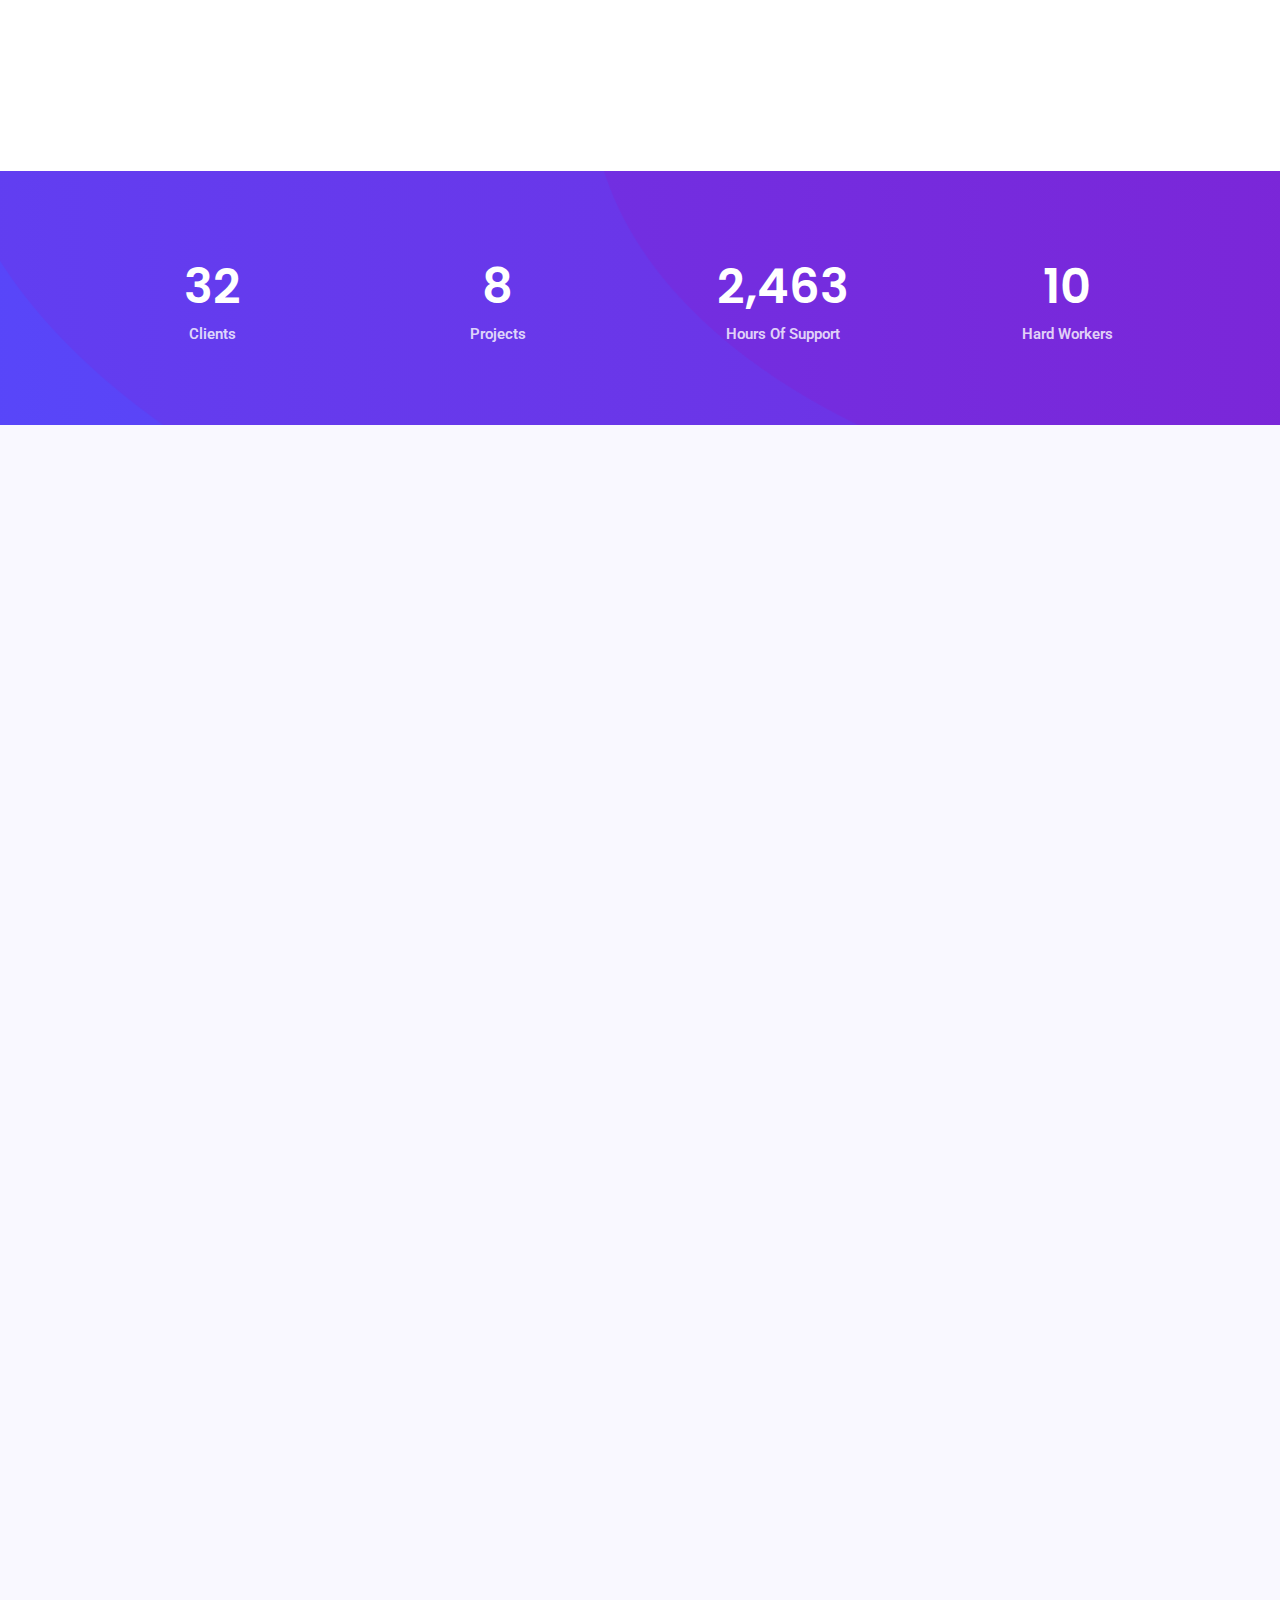
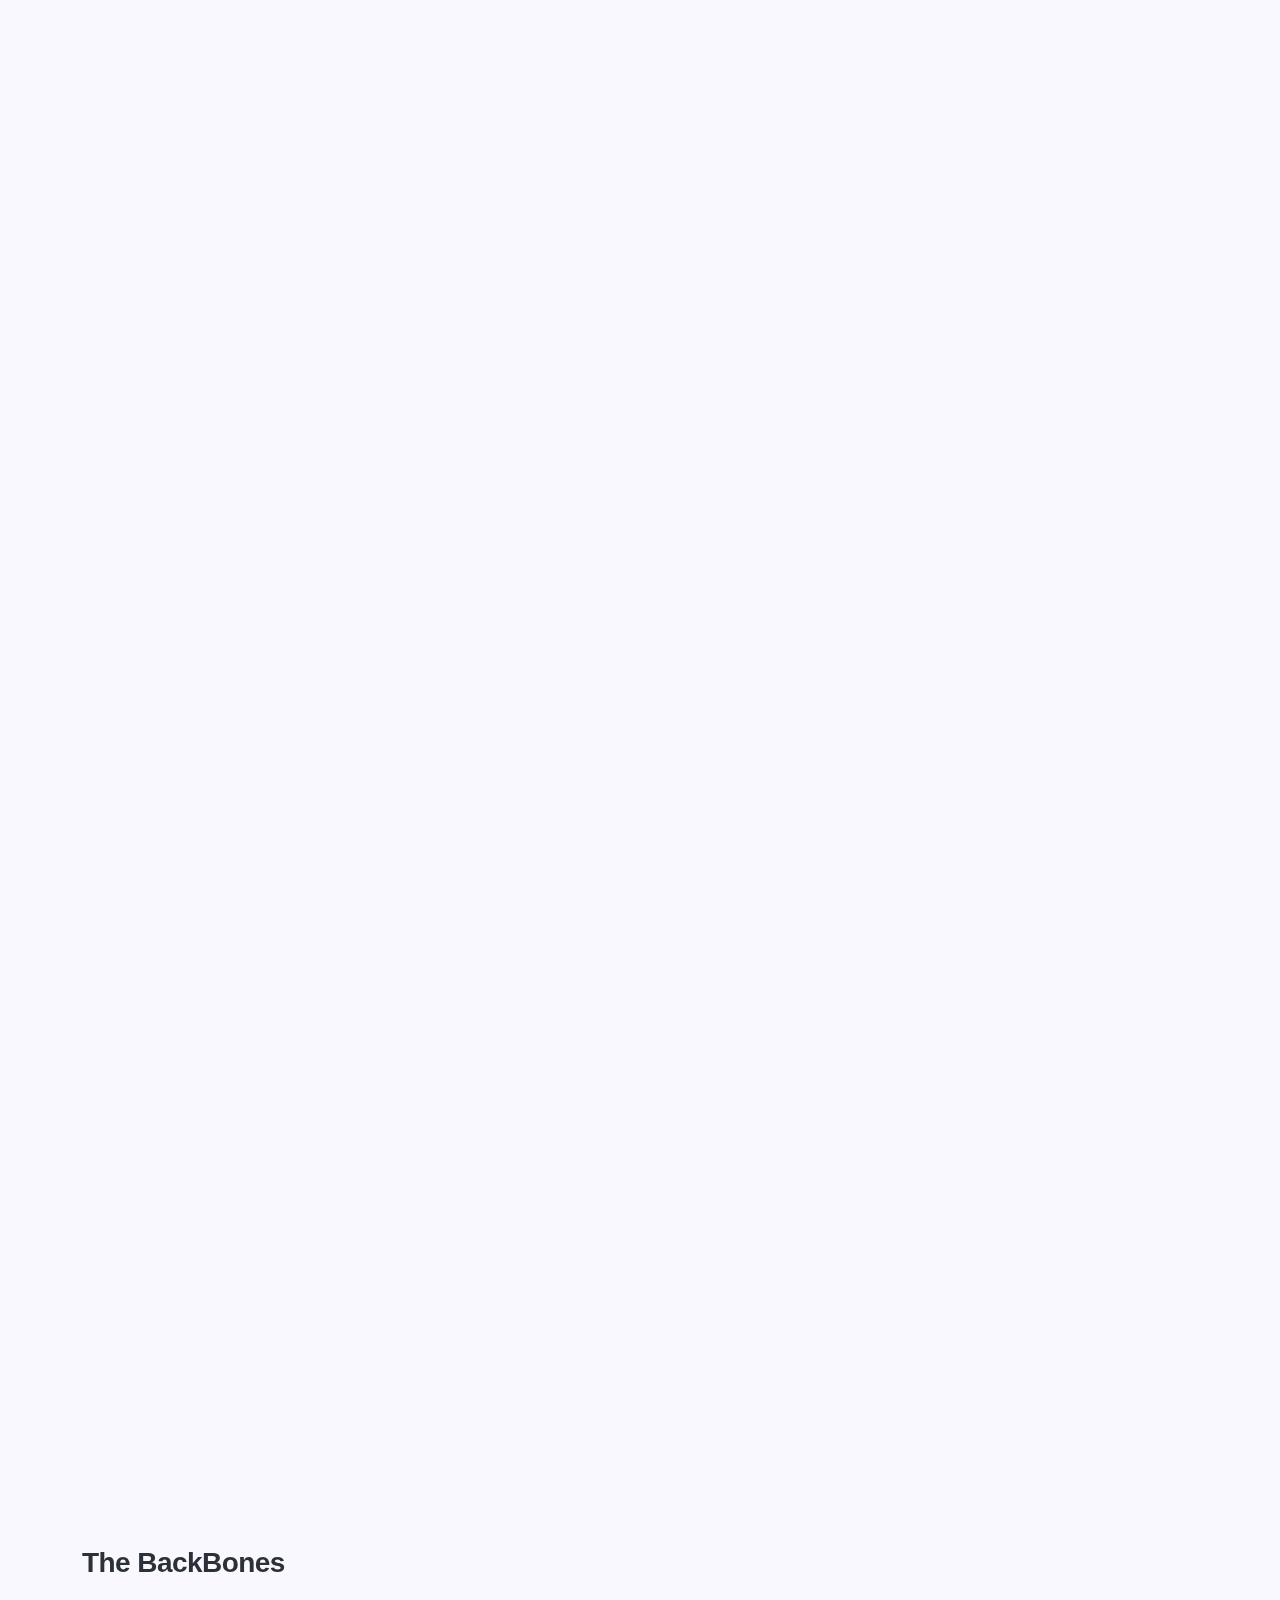
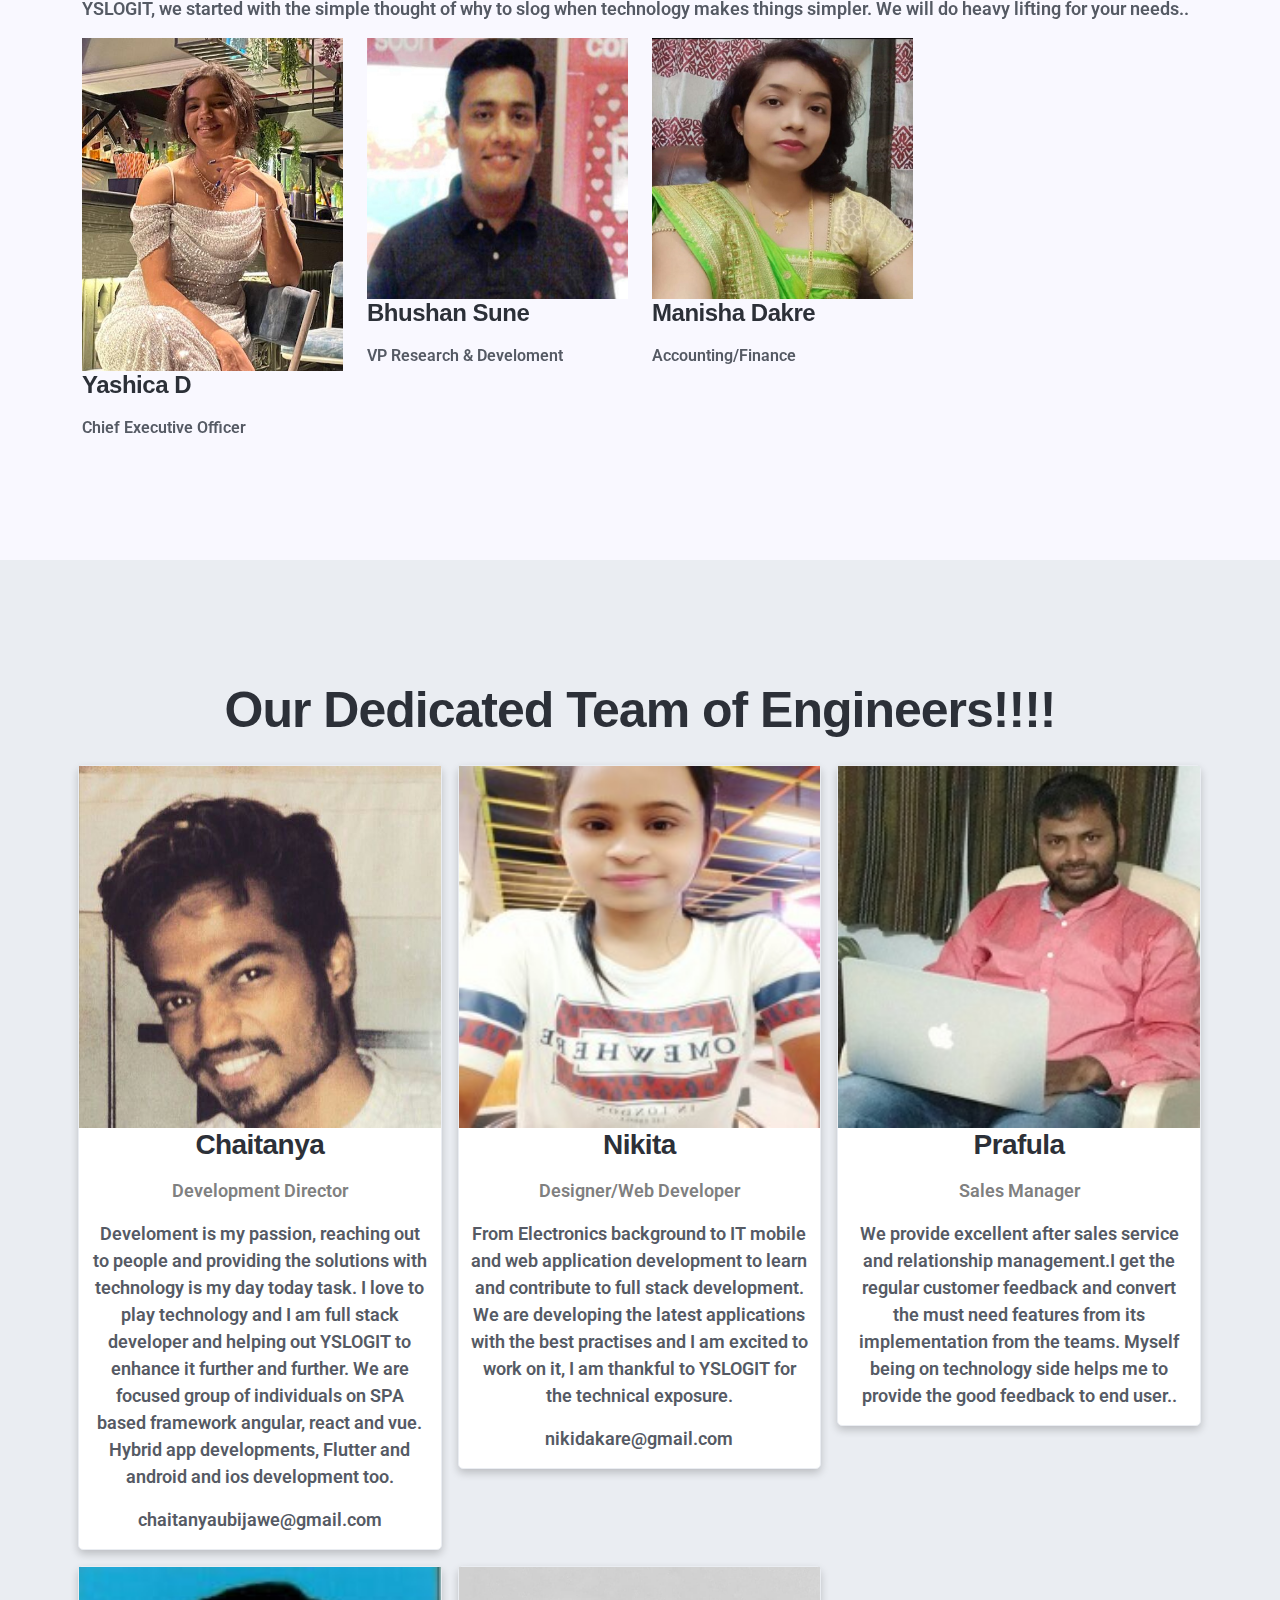
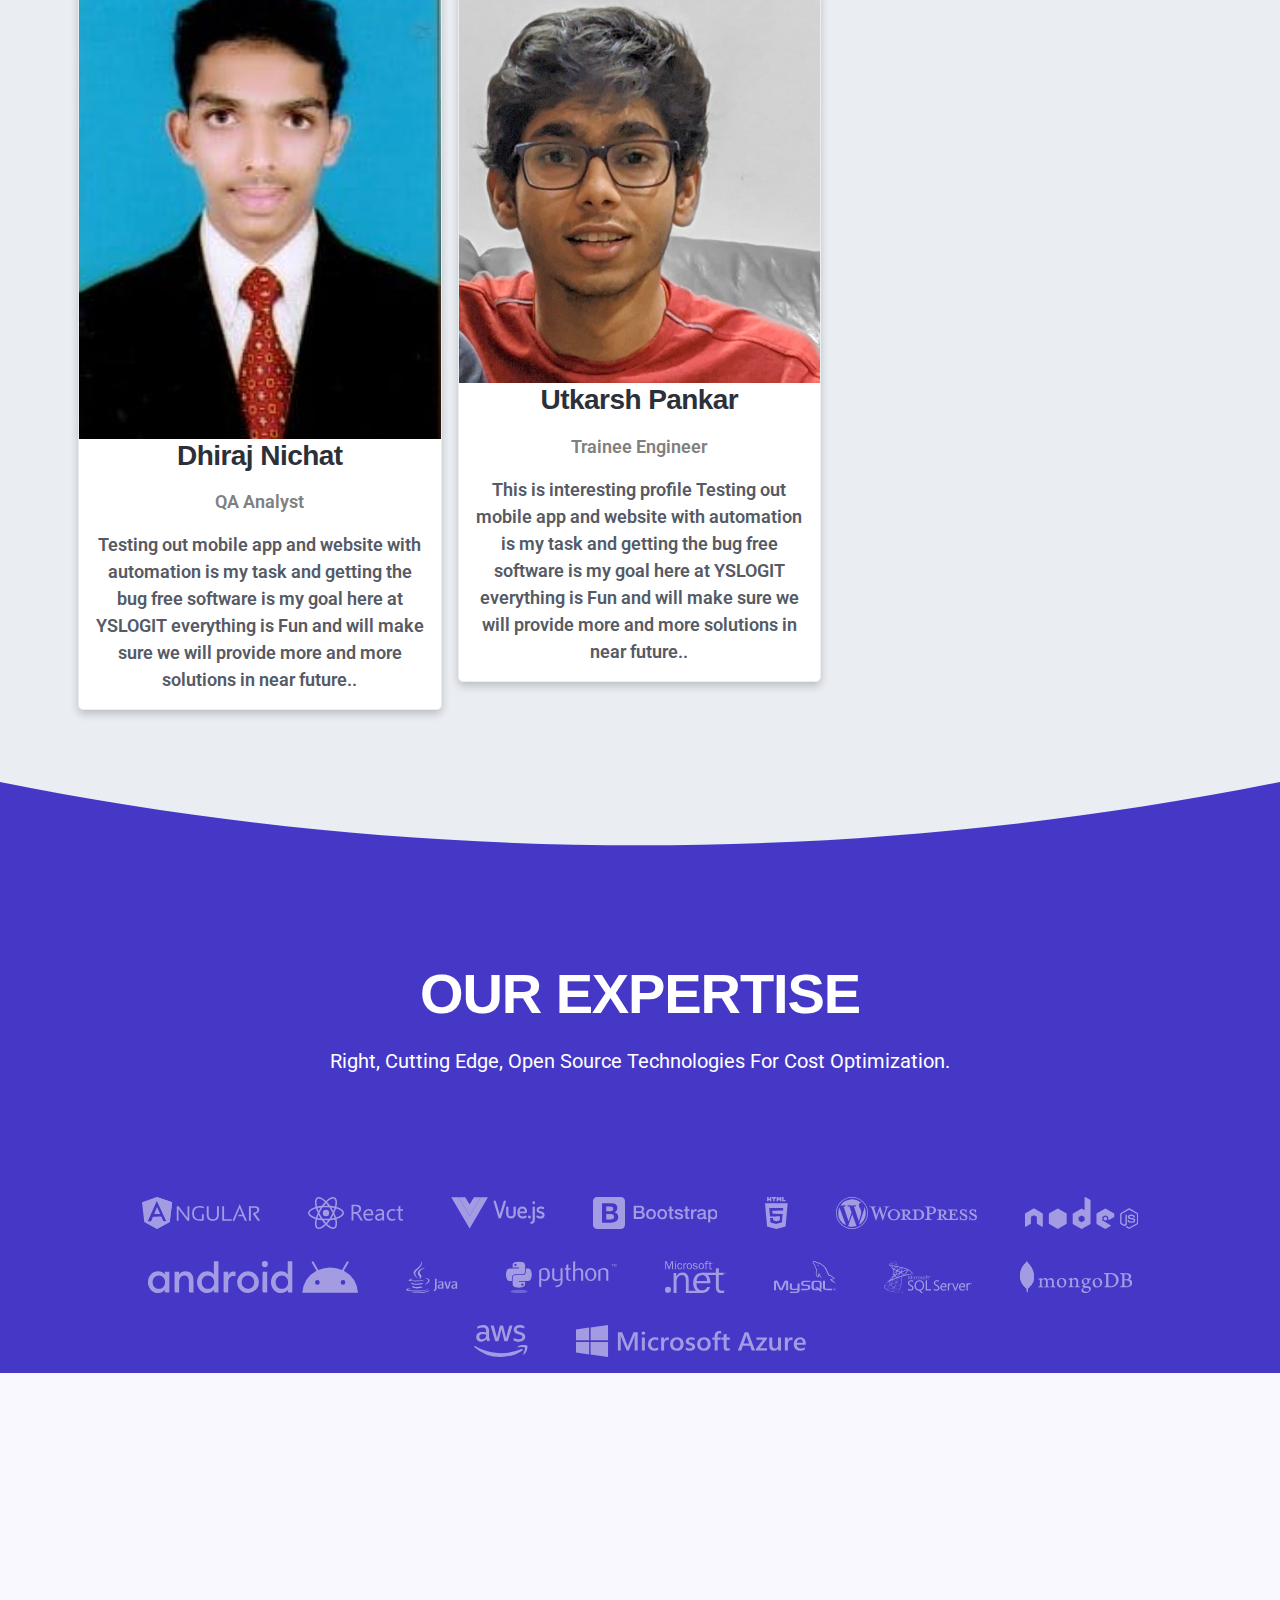
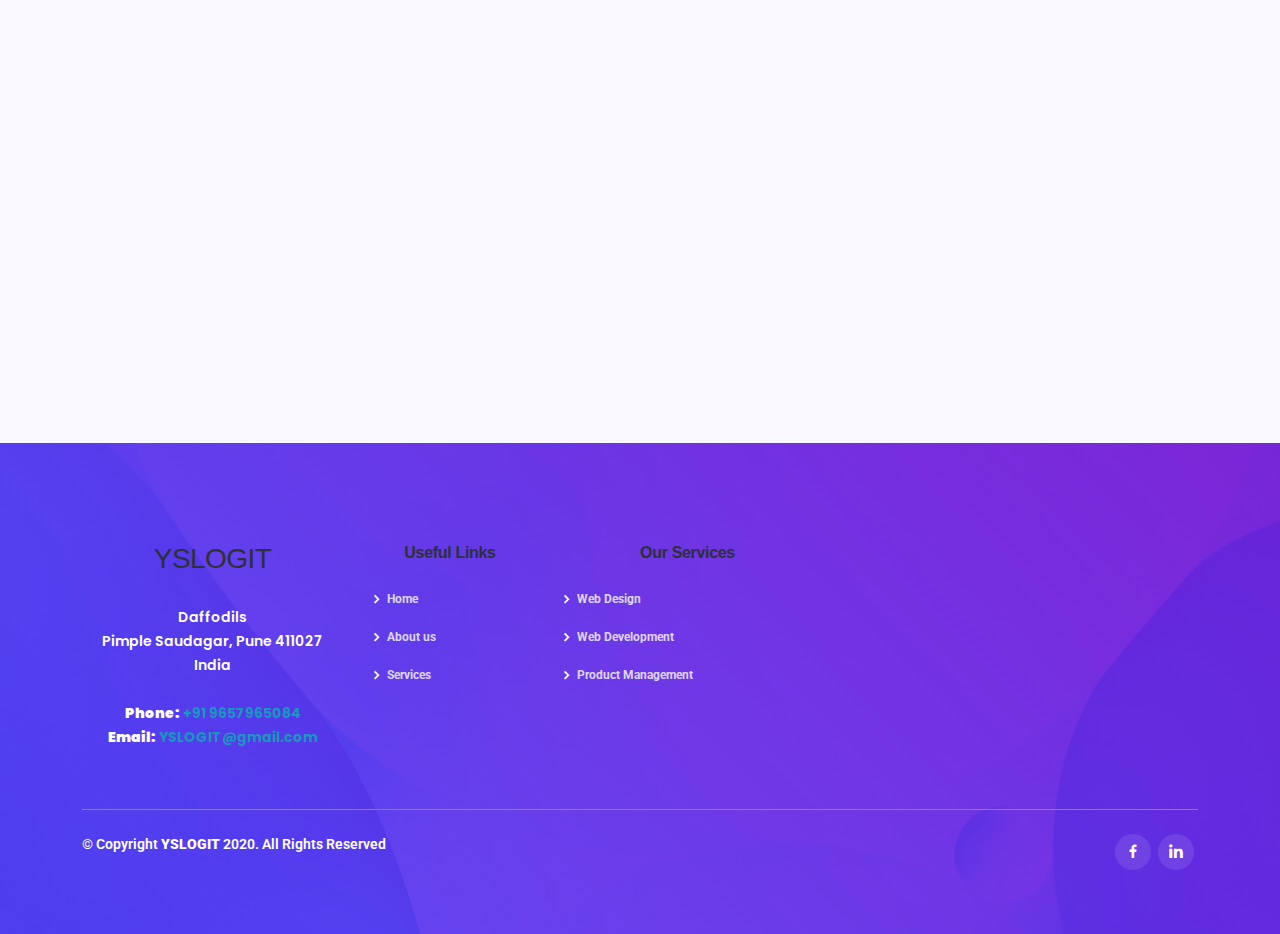
==== commit cf797de2: "yeah" ====
--- a/index.html
+++ b/index.html
@@ -144,7 +144,7 @@
         </div>
 
       </div>
-    </section><!-- End About Section -->
+    </section><!-- End of About Section -->
 
     <!-- ======= Counts Section ======= -->
     <section id="counts" class="counts">
